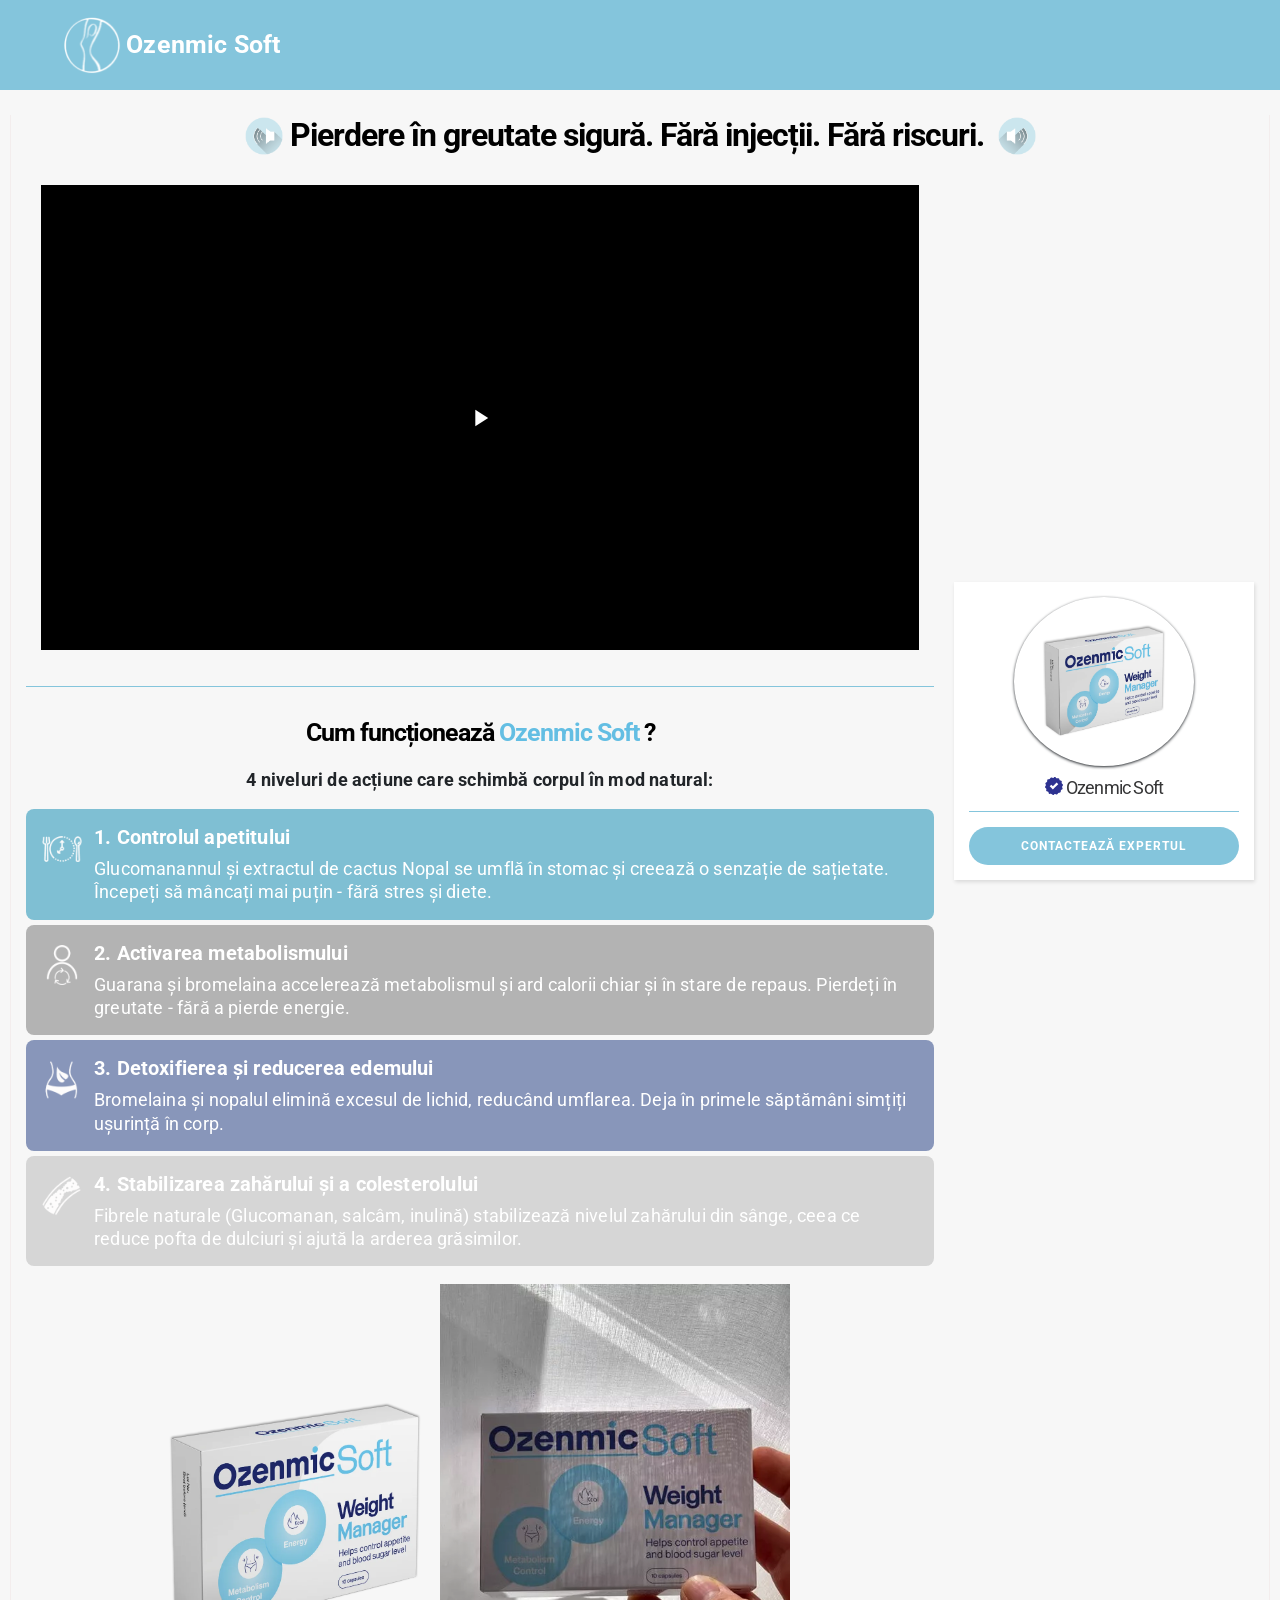
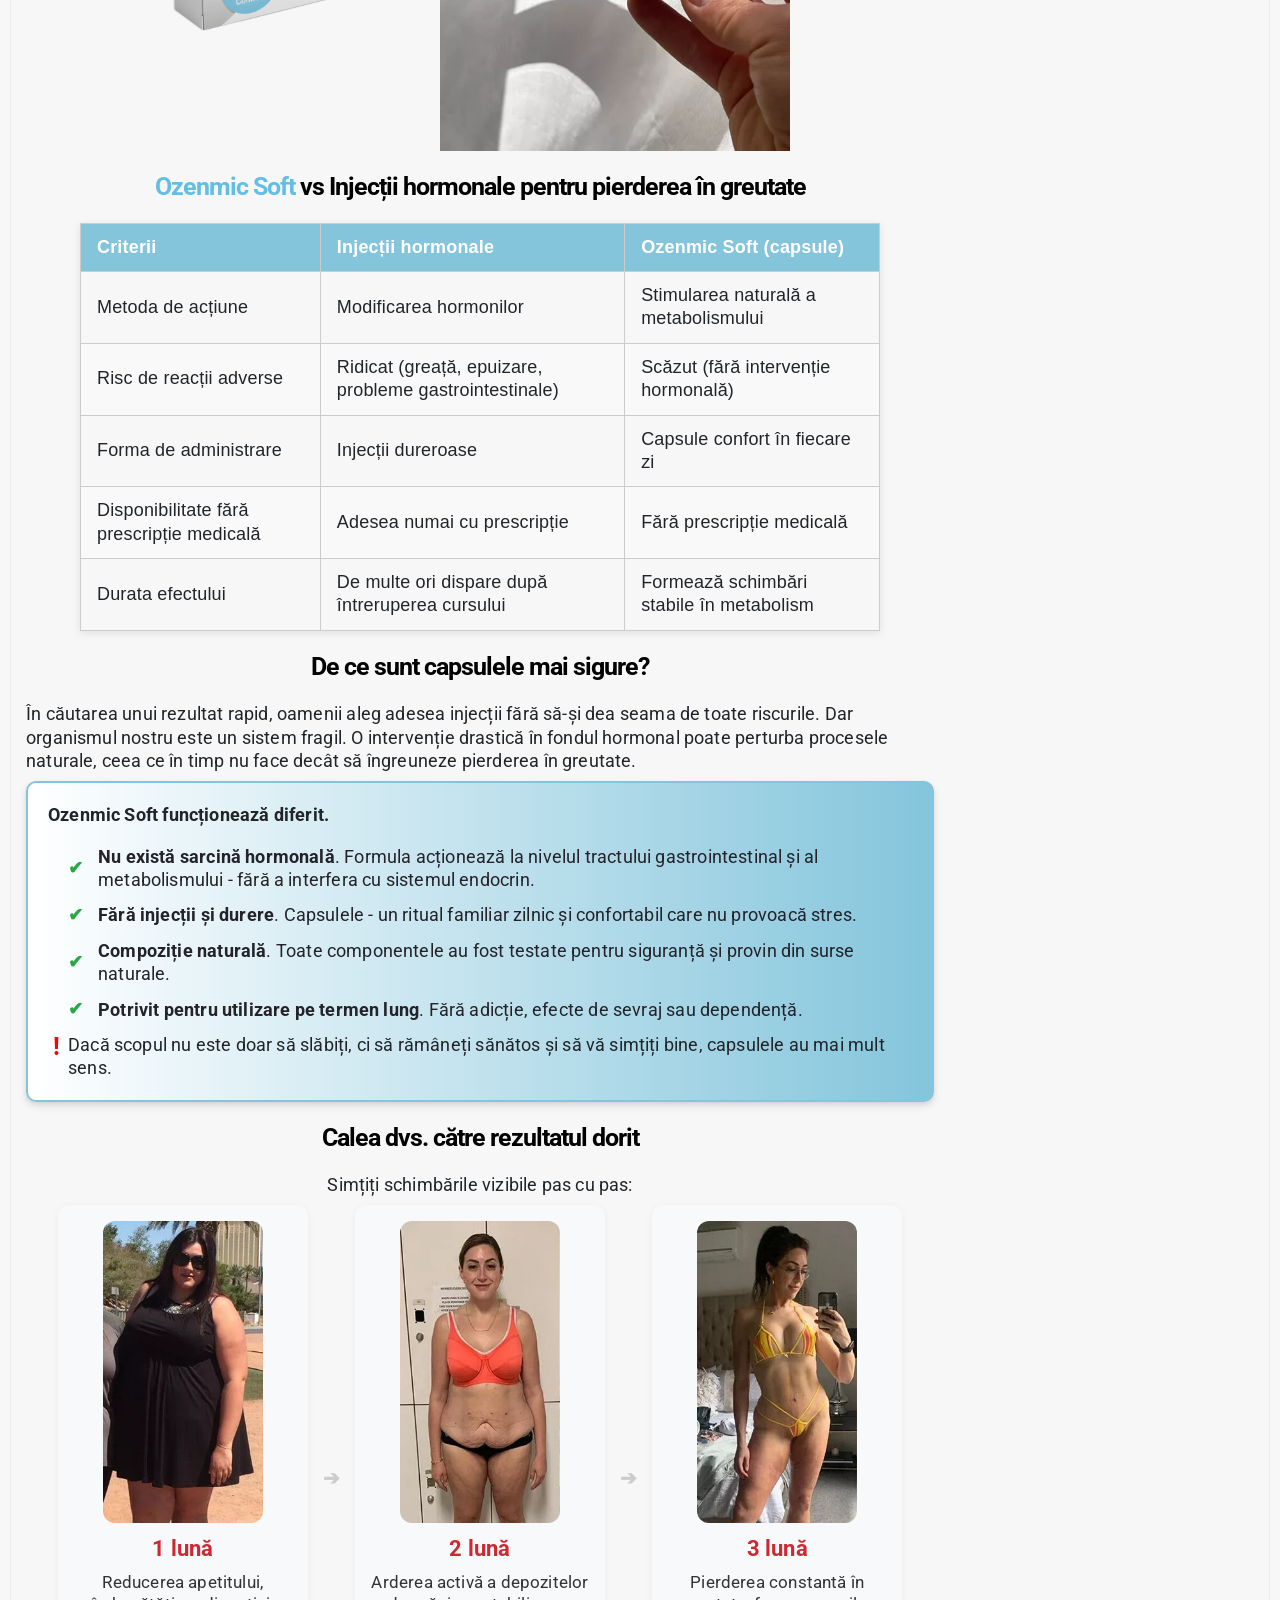
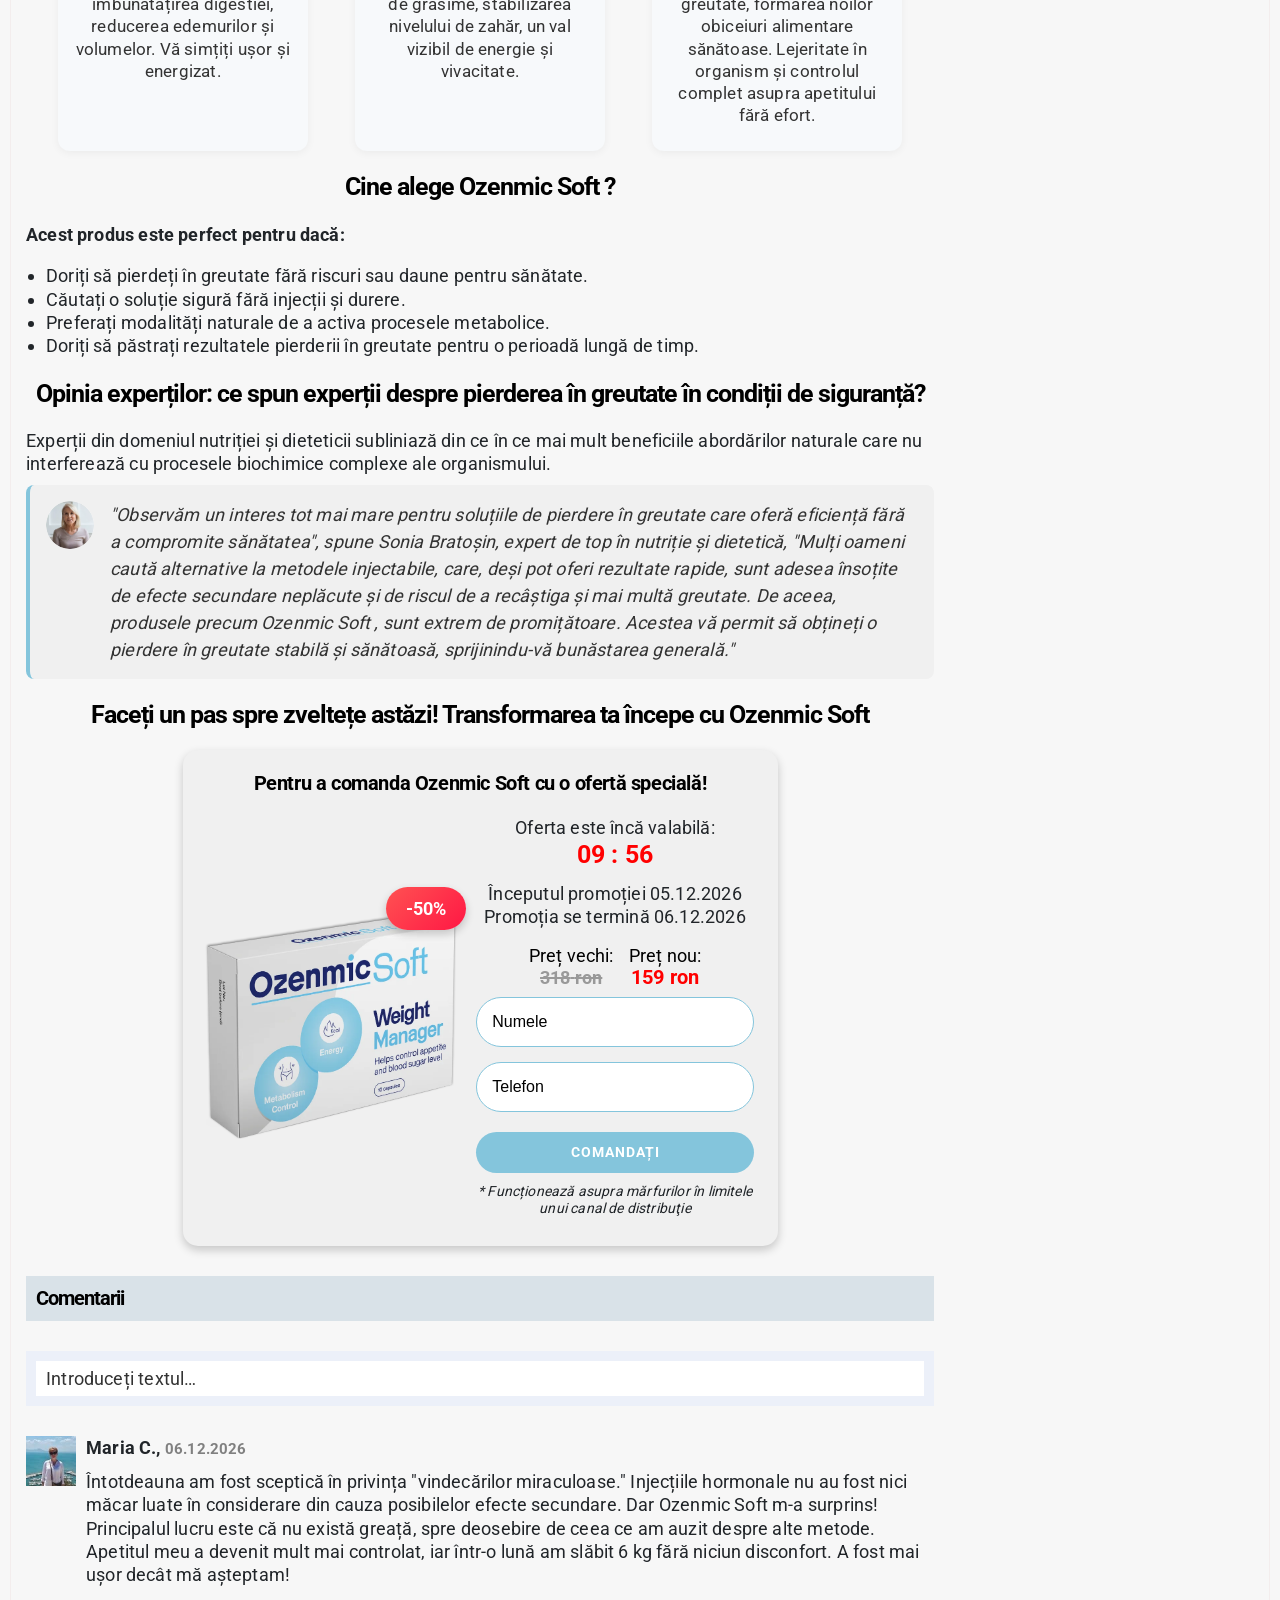
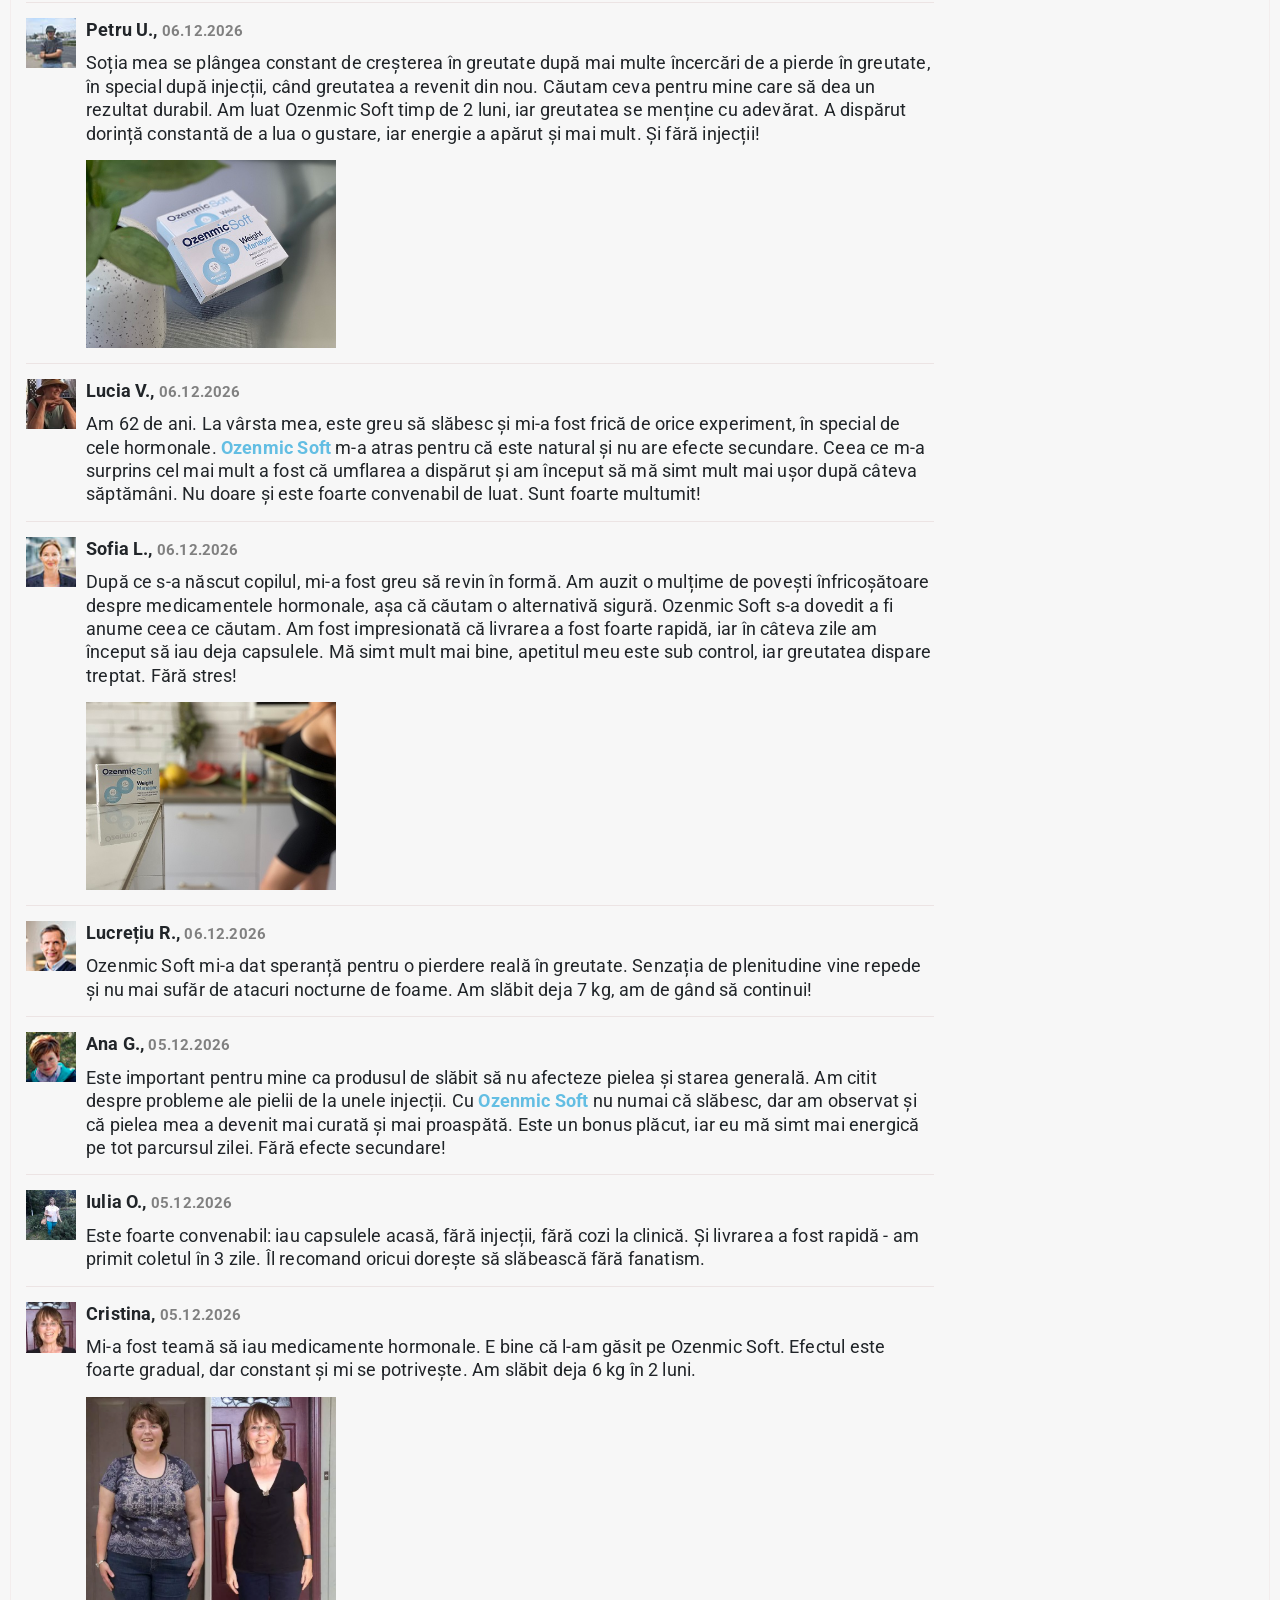
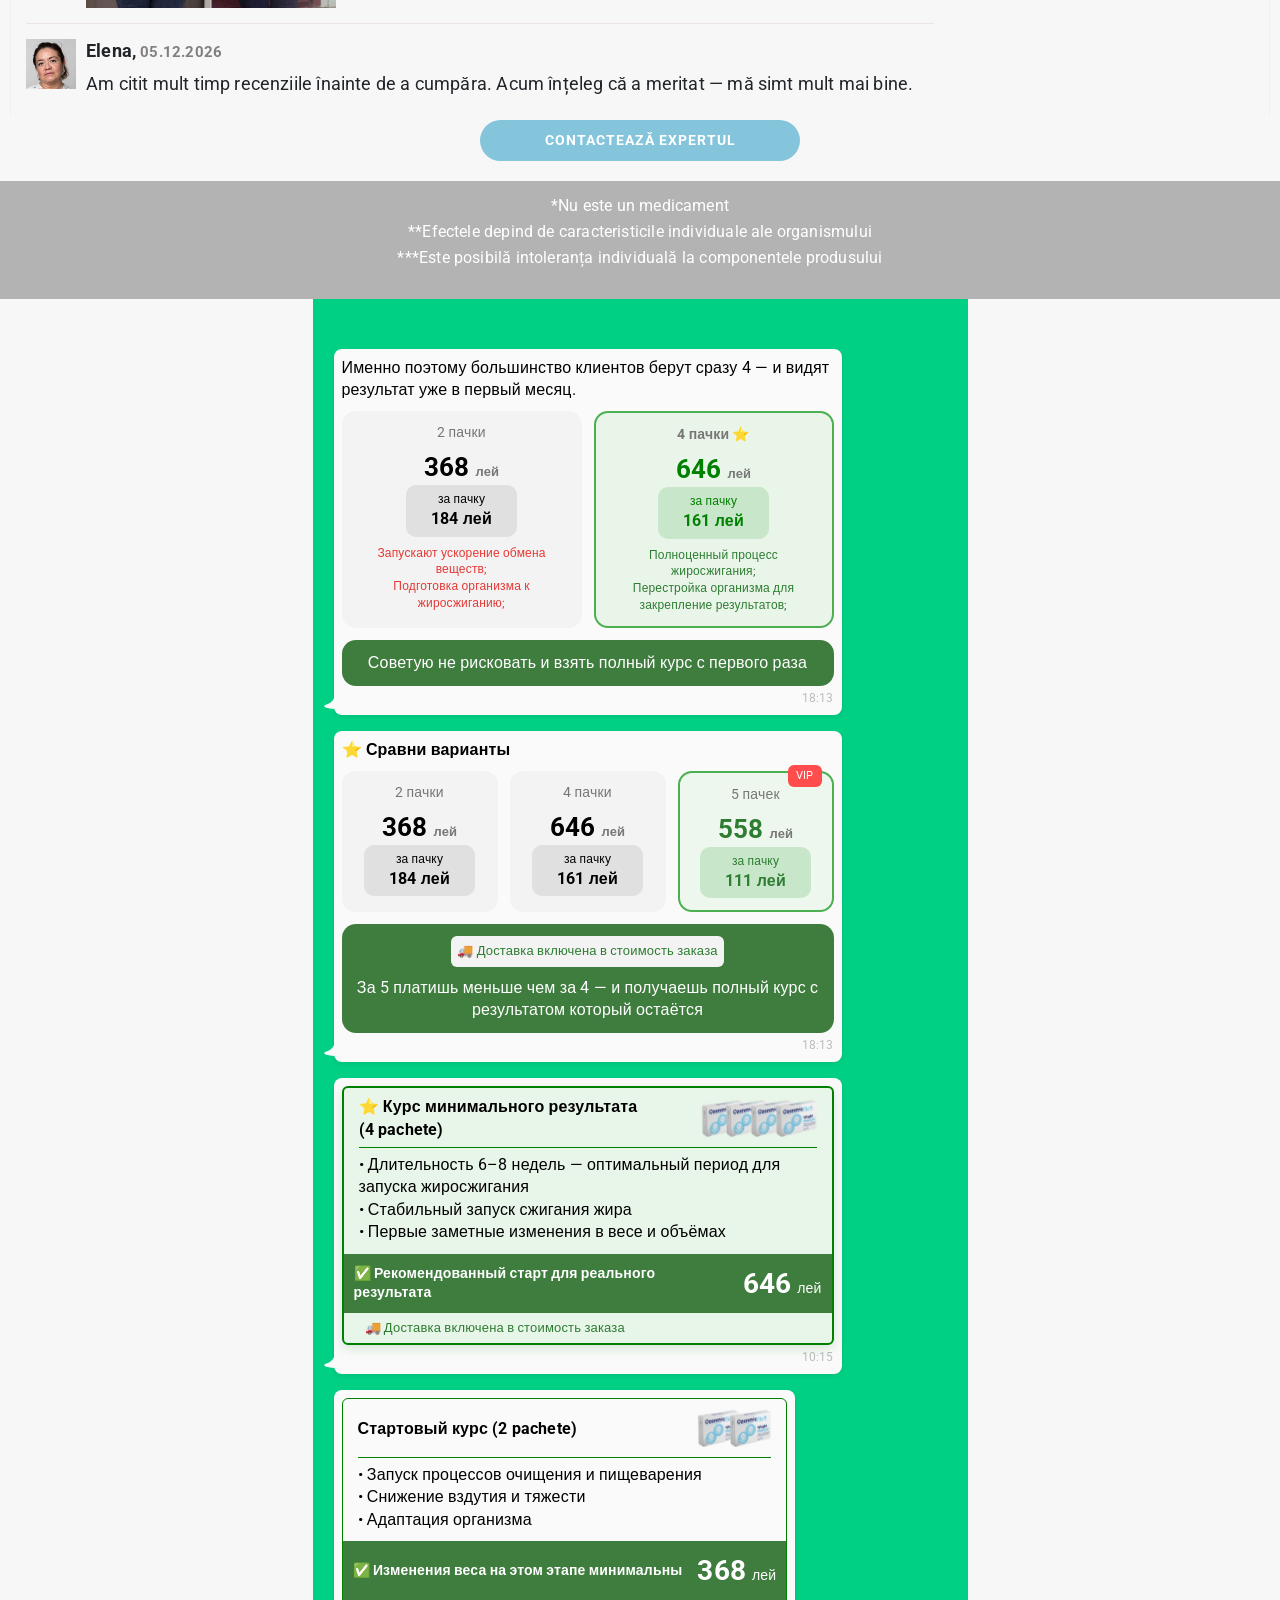
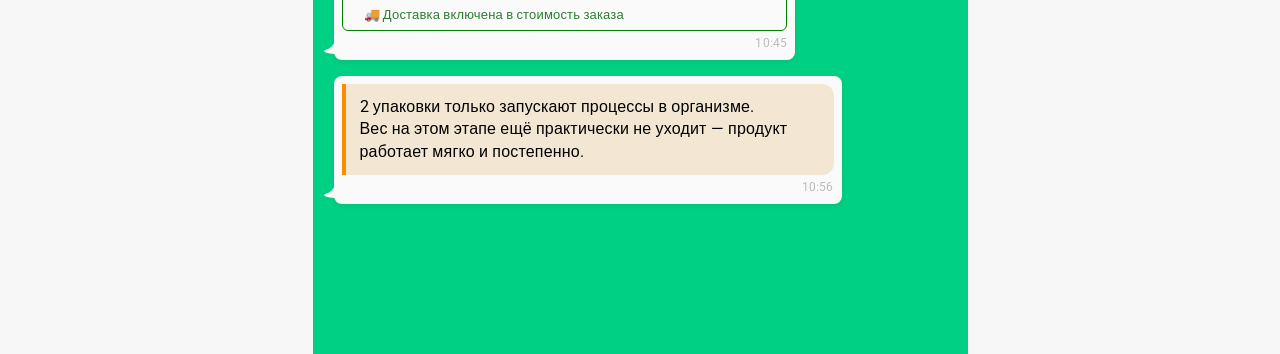
==== index.html @ ac931437 "refactor(chat): improve course display and add warning icon" ====
<!DOCTYPE html>
<html lang="ro" dir="ltr">

<head>
    <!-- Google tag (gtag.js) -->
    <script async src="https://www.googletagmanager.com/gtag/js?id=G-CJ1Z7FZLJM"></script>
    <script>
        window.dataLayer = window.dataLayer || [];

        function gtag() {
            dataLayer.push(arguments);
        }

        gtag('js', new Date());
        gtag('config', 'G-CJ1Z7FZLJM');
    </script>
    <!-- Google Tag Manager -->
    <script>(function (w, d, s, l, i) {
        w[l] = w[l] || [];
        w[l].push({
            'gtm.start':
                new Date().getTime(), event: 'gtm.js'
        });
        var f = d.getElementsByTagName(s)[0],
            j = d.createElement(s), dl = l != 'dataLayer' ? '&l=' + l : '';
        j.async = true;
        j.src =
            'https://www.googletagmanager.com/gtm.js?id=' + i + dl;
        f.parentNode.insertBefore(j, f);
    })(window, document, 'script', 'dataLayer', 'GTM-5NL3N72W');</script>
    <!-- End Google Tag Manager -->
    <!--    <script defer>-->
    <!--        (function () {-->
    <!--            var img = new Image();-->
    <!--            img.onload = function () {-->
    <!--                if (img.width > 0 && img.height > 0) {-->
    <!--                    document.documentElement.classList.add('webp');-->
    <!--                }-->
    <!--            };-->
    <!--            img.onerror = function () {-->
    <!--                document.documentElement.classList.add('no-webp');-->
    <!--            };-->
    <!--            img.src = '[data-uri]';-->
    <!--        })();-->
    <!--    </script>-->

    <meta charset="utf-8">
    <meta name="viewport" content="width=device-width, initial-scale=1, viewport-fit=cover">
    <title>Cumpărați ieftin Ozenmic Soft. Prețuri, opinii. Rezervați Ozenmic Soft acum!</title>
    <link rel="icon" href="images/favicon.ico" type="image/x-icon">

    <link rel="stylesheet" href="css/new_css.css">
    <link rel="stylesheet" href="css/chat-bot.css" media="print" onload="this.media='all'">
    <noscript>
        <link rel="stylesheet" href="css/chat-bot.css">
    </noscript>
    <link rel="stylesheet" href="css/chat-form.css" media="print" onload="this.media='all'">
    <noscript>
        <link rel="stylesheet" href="css/chat-form.css">
    </noscript>
    <link rel="stylesheet" href="css/order-form.css" media="print" onload="this.media='all'">
    <noscript>
        <link rel="stylesheet" href="css/order-form.css">
    </noscript>
</head>

<body class="liver-theme ev-date">
<!-- Google Tag Manager (noscript) -->
<noscript>
    <iframe src="https://www.googletagmanager.com/ns.html?id=GTM-5NL3N72W" height="0" width="0"
            style="display:none;visibility:hidden"></iframe>
</noscript>
<!-- End Google Tag Manager (noscript) -->
<div id="navbar" style="">
    <div class="container text-center" style="">
        <div class="col col-lg-3 d-block mx-auto logo-wrap" style=""><a href="#order_form" style="">
            <img class="logo" alt="img" src="images/logo.png" width="61" height="61">
            <span class="logo-text">Ozenmic Soft</span>

        </a></div>
    </div>
</div>
<main class="banner-area-vsl section-padding"
      style=" background: #f7f7f7; padding-top: 5px; padding-bottom: 20px; padding-right: 10px; padding-left: 10px; ">
    <div class="container m-container" style="">
        <h2 id="title-of-sound">
            <span class="sound-icon sound-icon--left"></span>
            <span id="promo__title-1">Pierdere în greutate sigură. Fără injecții. Fără riscuri.&nbsp;</span>
            <span class="sound-icon sound-icon--right"></span>
        </h2>
        <div class="wrapper">
            <div class="content">
                <div class="row m-row" style="">
                    <div class=" mx-auto t-mx" style="background: inherit; color: rgb(45, 50, 144);"></div>
                    <div class="col-xs-12 col-sm-12 col-md-12 yt-mob">
                        <div class="row" id="yt-container">
                            <div class="col-xs-12 col-sm-12 col-md-12 col-lg-12" id="hauto">
                                <div id="video-container">

                                    <!-- Facade: только превью и кнопка play -->
                                    <div id="yt-facade" data-video-id="xvVIqTIYMdw">

                                        <picture>
                                            <source media="(max-width: 479px)" srcset="images/maxresdefault-mob.webp"
                                                    type="image/webp">
                                            <source srcset="images/maxresdefault.webp" type="image/webp">
                                            <img id="yt-thumb"
                                                 src="images/maxresdefault.jpg"
                                                 width="660"
                                                 height="371"
                                                 decoding="async"
                                                 fetchpriority="high"
                                                 alt="Ozenmic Soft română"
                                                 style="width:100%; height:100%; object-fit:cover; display:block;">
                                        </picture>


                                        <!-- Кнопка Play (inline SVG, никаких шрифтов/иконок) -->
                                        <button id="yt-play-btn"
                                                type="button"
                                                aria-label="Play video"
                                                style="position:absolute; top:50%; left:50%; transform:translate(-50%,-50%);
                                                 background:rgba(0,0,0,0.7); border:none; border-radius:50%;
                                                 width:68px; height:68px; cursor:pointer; padding:0; display:flex;
                                                 align-items:center; justify-content:center;">
                                            <svg width="28" height="28" viewBox="0 0 24 24" fill="white">
                                                <path d="M8 5v14l11-7z"/>
                                            </svg>
                                        </button>

                                        <!-- Оверлей тени (box-shadow без JS) -->
                                        <div style="position:absolute; inset:0; pointer-events:none;
                      box-shadow:inset 0 0 80px 20px rgba(0,0,0,0.5);"></div>
                                    </div>

                                    <!-- Кнопка паузы (скрыта до запуска) -->
                                    <!-- Кастомная кнопка паузы/плея — поверх видео -->
                                    <button class="pause-video"
                                            type="button"
                                            aria-label="Play video"
                                            style="display:none;">
                                        <!-- твой кастомный контент кнопки -->
                                    </button>
                                    <!-- Кастомные контролы (скрыты по умолчанию) -->
                                    <div id="controls" class="d-none">
                                        <button class="on controls-btt" id="volume" type="button"></button>
                                        <button class="controls-btt" id="backward" type="button"></button>
                                        <button class="controls-btt" id="forward" type="button"></button>
                                    </div>

                                </div>
                            </div>
                        </div>
                    </div>
                </div>
                <hr>
                <h2 class="main__title form__main-title" id="promo__title-2">Cum funcționează
                    <a href="#order_form">
                        <span class="nowrap">Ozenmic Soft</span>
                    </a>
                    ?
                </h2>
                <p class="main__text text-center" style=""><strong> 4 niveluri de acțiune care schimbă corpul în mod
                    natural:</strong></p>
                <ol class="colored-list">
                    <li>
                        <div class="icon"></div>
                        <div class="content"><strong>1. Controlul apetitului</strong>
                            <p>Glucomanannul și extractul de cactus Nopal se umflă în stomac și creează o senzație de
                                sațietate.
                                Începeți să mâncați mai puțin - fără stres și diete.</p></div>
                    </li>
                    <li>
                        <div class="icon"></div>
                        <div class="content"><strong>2. Activarea metabolismului</strong>
                            <p>Guarana și bromelaina accelerează metabolismul și ard calorii chiar și în stare de
                                repaus.
                                Pierdeți în greutate - fără a pierde energie.</p></div>
                    </li>
                    <li>
                        <div class="icon"></div>
                        <div class="content"><strong>3. Detoxifierea și reducerea edemului</strong>
                            <p>Bromelaina și nopalul elimină excesul de lichid, reducând umflarea. Deja în primele
                                săptămâni
                                simțiți ușurință în corp.</p></div>
                    </li>
                    <li>
                        <div class="icon"></div>
                        <div class="content"><strong>4. Stabilizarea zahărului și a colesterolului</strong>
                            <p>Fibrele naturale (Glucomanan, salcâm, inulină) stabilizează nivelul zahărului din sânge,
                                ceea
                                ce
                                reduce pofta de dulciuri și ajută la arderea grăsimilor.</p></div>
                    </li>
                </ol>
                <div class="result-image-wrapper">
                    <picture class="product-wrapper">
                        <source srcset="images/prod.webp" type="image/webp">
                        <img class="product" src="images/prod.png" alt="product" width="250" height="229"
                             loading="lazy">
                    </picture>

                    <picture>
                        <source srcset="images/result.webp" type="image/webp">
                        <img class="product-live" src="images/result.jpg" alt="result" width="350" height="467"
                             loading="lazy">
                    </picture>
                </div>
                <h2 class="main__title text-center" id="promo__title-3">
                    <a href="#order_form">
                        <span class="nowrap">Ozenmic Soft</span>
                    </a>
                    vs Injecții hormonale pentru pierderea în greutate
                </h2>
                <div class="table-wrapper">
                    <table class="compare-table">
                        <thead>
                        <tr>
                            <th>Criterii</th>
                            <th>Injecții hormonale</th>
                            <th>
                                <span class="nowrap">Ozenmic Soft</span>
                                (capsule)
                            </th>
                        </tr>
                        </thead>
                        <tbody>
                        <tr>
                            <td data-label="Критерій">Metoda de acțiune</td>
                            <td data-label="Гормональні ін’єкції">Modificarea hormonilor</td>
                            <td data-label="Ozenmic Soft (капсули)">Stimularea naturală a metabolismului</td>
                        </tr>
                        <tr>
                            <td data-label="Критерій">Risc de reacții adverse</td>
                            <td data-label="Гормональні ін’єкції">Ridicat (greață, epuizare, probleme gastrointestinale)
                            </td>
                            <td data-label="Ozenmic Soft (капсули)">Scăzut (fără intervenție hormonală)</td>
                        </tr>
                        <tr>
                            <td data-label="Критерій">Forma de administrare</td>
                            <td data-label="Гормональні ін’єкції">Injecții dureroase</td>
                            <td data-label="Ozenmic Soft (капсули)">Capsule confort în fiecare zi</td>
                        </tr>
                        <tr>
                            <td data-label="Критерій">Disponibilitate fără prescripție medicală</td>
                            <td data-label="Гормональні ін’єкції">Adesea numai cu prescripție</td>
                            <td data-label="Ozenmic Soft (капсули)">Fără prescripție medicală</td>
                        </tr>
                        <tr>
                            <td data-label="Критерій">Durata efectului</td>
                            <td data-label="Гормональні ін’єкції">De multe ori dispare după întreruperea cursului</td>
                            <td data-label="Ozenmic Soft (капсули)">Formează schimbări stabile în metabolism</td>
                        </tr>
                        </tbody>
                    </table>
                </div>
                <h2 class="main__title form__main-title" id="promo__title-4">De ce sunt capsulele mai sigure?</h2>
                <p class="main__text" style=""> În căutarea unui rezultat rapid, oamenii aleg adesea injecții fără să-și
                    dea
                    seama de toate riscurile. Dar organismul nostru este un sistem fragil. O intervenție drastică în
                    fondul
                    hormonal poate perturba procesele naturale, ceea ce în timp nu face decât să îngreuneze pierderea în
                    greutate. </p>
                <div class="main__text frame"><b>
                    <span class="nowrap">Ozenmic Soft</span>
                    funcționează diferit.</b>
                    <ul class="list-danger">
                        <li><b>Nu există sarcină hormonală</b>. Formula acționează la nivelul tractului gastrointestinal
                            și
                            al
                            metabolismului - fără a interfera cu sistemul endocrin.
                        </li>
                        <li><b>Fără injecții și durere</b>. Capsulele - un ritual familiar zilnic și confortabil care nu
                            provoacă stres.
                        </li>
                        <li><b>Compoziție naturală</b>. Toate componentele au fost testate pentru siguranță și provin
                            din
                            surse
                            naturale.
                        </li>
                        <li><b>Potrivit pentru utilizare pe termen lung</b>. Fără adicție, efecte de sevraj sau
                            dependență.
                        </li>
                        <li>Dacă scopul nu este doar să slăbiți, ci să rămâneți sănătos și să vă simțiți bine, capsulele
                            au
                            mai
                            mult sens.
                        </li>
                    </ul>
                </div>
                <div class="adaptation">
                    <h2 class="main__title form__main-title" id="promo__title-5">Calea dvs. către rezultatul dorit</h2>
                    <p class="main__text text-center">Simțiți schimbările vizibile pas cu pas:</p>
                    <div class="adaptation-timeline">
                        <div class="timeline-step">

                            <picture>
                                <source srcset="images/before-1.webp" type="image/webp">
                                <img src="images/before-1.jpg" alt="Înainte de a începe" width="250" height="471"
                                     loading="lazy">
                            </picture>

                            <b>1 lună</b>
                            <p>Reducerea apetitului, îmbunătățirea digestiei, reducerea edemurilor și volumelor. Vă
                                simțiți
                                ușor
                                și energizat.</p></div>
                        <div class="arrow">➔</div>
                        <div class="timeline-step">
                            <picture>
                                <source srcset="images/before-2.webp" type="image/webp">
                                <img src="images/before-2.jpg" alt="În proces" width="250" height="471" loading="lazy">
                            </picture>
                            <b>2 lună</b>
                            <p>Arderea activă a depozitelor de grăsime, stabilizarea nivelului de zahăr, un val vizibil
                                de
                                energie și vivacitate.</p></div>
                        <div class="arrow arrow--second">➔</div>
                        <div class="timeline-step">
                            <picture>
                                <source srcset="images/before-3.webp" type="image/webp">
                                <img src="images/before-3.jpg" alt="După" width="250" height="471" loading="lazy">
                            </picture>
                            <b>3 lună</b>
                            <p>Pierderea constantă în greutate, formarea noilor obiceiuri alimentare sănătoase.
                                Lejeritate
                                în
                                organism și controlul complet asupra apetitului fără efort.</p></div>
                    </div>
                </div>
                <h2 class="main__title form__main-title" id="promo__title-6">Cine alege
                    <span class="nowrap">Ozenmic Soft</span>
                    ?
                </h2>
                <div class="main__text" style=""><b>Acest produs este perfect pentru dacă: </b>
                    <ul>
                        <li>Doriți să pierdeți în greutate fără riscuri sau daune pentru sănătate.</li>
                        <li>Căutați o soluție sigură fără injecții și durere.</li>
                        <li>Preferați modalități naturale de a activa procesele metabolice.</li>
                        <li>Doriți să păstrați rezultatele pierderii în greutate pentru o perioadă lungă de timp.</li>
                    </ul>
                </div>
                <h2 class="main__title form__main-title" id="promo__title-7">Opinia experților: ce spun experții despre
                    pierderea în
                    greutate în
                    condiții de siguranță?</h2>
                <p class="main__text" style=""> Experții din domeniul nutriției și dieteticii subliniază din ce în ce
                    mai
                    mult
                    beneficiile abordărilor naturale care nu interferează cu procesele biochimice complexe ale
                    organismului. </p>
                <div class="quote-block">
                    <div class="avatar"></div>
                    <em> "Observăm un interes tot mai mare pentru soluțiile de pierdere în greutate care oferă eficiență
                        fără a
                        compromite sănătatea", spune Sonia Bratoșin, expert de top în nutriție și dietetică, "Mulți
                        oameni
                        caută
                        alternative la metodele injectabile, care, deși pot oferi rezultate rapide, sunt adesea însoțite
                        de
                        efecte secundare neplăcute și de riscul de a recâștiga și mai multă greutate. De aceea,
                        produsele
                        precum
                        <span class="nowrap">Ozenmic Soft</span>
                        ,
                        sunt extrem de promițătoare. Acestea vă permit să obțineți o pierdere în greutate stabilă și
                        sănătoasă, sprijinindu-vă bunăstarea generală." </em></div>
                <h2 class="main__title form__main-title" id="promo__title-8"> Faceți un pas spre zveltețe astăzi!
                    Transformarea ta
                    începe
                    cu
                    <span class="nowrap">Ozenmic Soft</span>
                </h2>
                <div class="stop-side"></div>

                <div class="order-wrapper">
                    <div class="order" id="order_form">
                        <div class="form-top">
                            <p class="form-descr">Pentru a comanda
                                <span class="nowrap">Ozenmic Soft</span>
                                cu o ofertă specială!
                            </p>
                        </div>
                        <div class="form-product-wrapper">
                            <div class="img-wrap form-pack">
                                <picture>
                                    <source srcset="images/prod.webp" type="image/webp">
                                    <img class="product" src="images/prod.png" alt="product" width="250" height="229"
                                         loading="lazy">
                                </picture>
                            </div>
                            <div class="discount-banner">-50%</div>
                        </div>
                        <div class="order-info"><p class="form-descr__subtitle">Oferta este încă valabilă:</p>
                            <div class="timer">
                                <span id="min">09</span>
                                :
                                <span id="sec">50</span>
                            </div>

                            <p class="tcenter"> Începutul promoției
                                <span class="date-1">21.06.2025</span>
                                <br> Promoția se termină
                                <span class="date-0">26.06.2025</span>
                            </p>

                            <div class="prices">
                                <div class="old-price-wrap">
                                    <div class="old-price-text">Preț vechi:</div>
                                    <div class="old-price">
                                <span><span class="x_price_previous">318</span> <span
                                        class="x_currency">ron</span></span>
                                    </div>
                                </div>


                                <div class="new-price-wrap">
                                    <div class="new-price-text">Preț nou:</div>
                                    <div class="new-price">
                                        <span class="x_price_current">159</span>
                                        <span class="x_currency">ron</span>
                                    </div>
                                </div>
                            </div>
                            <!-- <span class="time_remains"><span id="min">10</span> : <span id="sec">00</span></span> -->
                            <form class="form x_order_form main__form" method="post" action="/submit">
                                <input class="form-input ym-record-keys" type="text" name="name" required=""
                                       placeholder="Numele">
                                <input class="form-input ym-record-keys" type="tel" name="phone" required=""
                                       placeholder="Telefon">
                                <button id="order-form-submit" type="submit" class="submit-roulette">Comandați</button>
                                <div class="footnote"> * Funcționează asupra mărfurilor în limitele unui canal
                                    de distribuţie
                                </div>
                            </form>
                        </div>
                    </div>

                    <div class="popup-overlay" id="expertOverlay">
                        <div class="order-expert">
                            <span class="order-expert__close">&times;</span>
                            <h2 class="form-descr">
                                Scrie expertului nostru și plasează comanda chiar acum!
                            </h2>

                            <picture>
                                <source srcset="images/order-doc.webp" type="image/webp">
                                <img class="order-doc" src="images/order-doc.jpg" alt="expert">
                            </picture>

                            <button type="button" class="chat-btn submit-roulette" id="expert-overlay-btn">
                                Contactează expertul
                            </button>
                        </div>
                    </div>
                </div>


                <!-- comments --> <h2 class="comments__title" style="">Comentarii</h2> <a href="#order_form"
                                                                                          class="f__link"
                                                                                          style="">
                <div class="comment-form" style="">
                    <div class="comment-form__input" style="">Introduceți textul…</div>
                </div>
            </a>
                <div class="comments" style="">
                    <div class="comments-item" style="">
                        <div class="comment-ava" style="">
                            <img src="images/comm-ava-1.jpg" alt="img" width="100" height="100" loading="lazy">
                        </div>
                        <div class="comment-content" style="">
                            <div class="comment__name" style="">Maria C.,
                                <span class="date-0 date" style="">20.06.2025</span>
                            </div>
                            <div class="comment__text" style=""> Întotdeauna am fost sceptică în privința "vindecărilor
                                miraculoase." Injecțiile hormonale nu au fost nici măcar luate în considerare din cauza
                                posibilelor efecte secundare. Dar
                                <span class="nowrap">Ozenmic Soft</span>
                                m-a surprins! Principalul lucru este că nu există greață, spre deosebire de ceea ce am
                                auzit
                                despre alte metode. Apetitul meu a devenit mult mai controlat, iar într-o lună am slăbit
                                6
                                kg
                                fără niciun disconfort. A fost mai ușor decât mă așteptam!
                            </div>
                        </div>
                    </div>
                    <div class="comments-item" style="">
                        <div class="comment-ava" style="">
                            <img src="images/comm-ava-2.jpg" alt="img" width="55" height="55" loading="lazy">
                        </div>
                        <div class="comment-content" style="">
                            <div class="comment__name" style="">Petru U.,
                                <span class="date-0 date" style="">20.06.2025</span>
                            </div>
                            <div class="comment__text" style=""> Soția mea se plângea constant de creșterea în greutate
                                după
                                mai
                                multe încercări de a pierde în greutate, în special după injecții, când greutatea a
                                revenit
                                din
                                nou. Căutam ceva pentru mine care să dea un rezultat durabil. Am luat
                                <span class="nowrap">Ozenmic Soft</span>
                                timp de 2 luni, iar greutatea se menține cu adevărat. A dispărut dorință constantă de a
                                lua
                                o
                                gustare, iar energie a apărut și mai mult. Și fără injecții!
                            </div>

                            <img class="live__photo" src="images/live1.jpg" alt="product" width="454" height="341"
                                 loading="lazy">
                        </div>
                    </div>
                    <div class="comments-item" style="">
                        <div class="comment-ava" style="">
                            <img src="images/comm-ava-3.jpg" alt="img" width="100" height="100" loading="lazy">
                        </div>
                        <div class="comment-content" style="">
                            <div class="comment__name" style="">Lucia V.,
                                <span class="date-0 date" style="">20.06.2025</span>
                            </div>
                            <div class="comment__text" style=""> Am 62 de ani. La vârsta mea, este greu să slăbesc și
                                mi-a
                                fost
                                frică de orice experiment, în special de cele hormonale. <a href="#order_form"
                                                                                            class="link"
                                                                                            style=""><b>
                                    <span class="nowrap">Ozenmic Soft</span>
                                </b></a> m-a atras pentru că este natural și nu are efecte secundare. Ceea ce m-a
                                surprins
                                cel
                                mai mult a fost că umflarea a dispărut și am început să mă simt mult mai ușor după
                                câteva
                                săptămâni. Nu doare și este foarte convenabil de luat. Sunt foarte multumit!
                            </div>
                        </div>
                    </div>
                    <div class="comments-item" style="">
                        <div class="comment-ava" style="">
                            <img src="images/comm-ava-4.jpg" alt="img" width="55" height="55" loading="lazy">
                        </div>
                        <div class="comment-content" style="">
                            <div class="comment__name" style="">Sofia L.,
                                <span class="date-0 date" style="">20.06.2025</span>
                            </div>
                            <div class="comment__text" style=""> După ce s-a născut copilul, mi-a fost greu să revin în
                                formă.
                                Am auzit o mulțime de povești înfricoșătoare despre medicamentele hormonale, așa că
                                căutam o
                                alternativă sigură.
                                <span class="nowrap">Ozenmic Soft</span>
                                s-a dovedit a fi anume ceea ce căutam. Am fost impresionată că livrarea a fost foarte
                                rapidă,
                                iar în câteva zile am început să iau deja capsulele. Mă simt mult mai bine, apetitul meu
                                este
                                sub control, iar greutatea dispare treptat. Fără stres!
                            </div>
                            <img class="live__photo" src="images/live2.jpg" alt="product" width="454" height="341"
                                 loading="lazy">

                        </div>
                    </div> <!-- 1 -->
                    <div class="comments-item" style="">
                        <div class="comment-ava" style="">
                            <img src="images/comm-ava-5.jpg" alt="img" width="55" height="55" loading="lazy">
                        </div>
                        <div class="comment-content" style="">
                            <div class="comment__name" style="">Lucrețiu R.,
                                <span class="date-0 date" style="">20.06.2025</span>
                            </div>
                            <div class="comment__text" style="">
                                <span class="nowrap">Ozenmic Soft</span>
                                mi-a dat speranță pentru o pierdere reală în greutate. Senzația de plenitudine vine
                                repede
                                și nu
                                mai sufăr de atacuri nocturne de foame. Am slăbit deja 7 kg, am de gând să continui!
                            </div>
                        </div>
                    </div> <!-- 2 -->
                    <div class="comments-item" style="">
                        <div class="comment-ava" style="">
                            <img src="images/comm-ava-6.jpg" alt="img" width="55" height="55" loading="lazy">
                        </div>
                        <div class="comment-content" style="">
                            <div class="comment__name" style="">Ana G.,
                                <span class="date-1 date" style="">19.06.2025</span>
                            </div>
                            <div class="comment__text" style=""> Este important pentru mine ca produsul de slăbit să nu
                                afecteze
                                pielea și starea generală. Am citit despre probleme ale pielii de la unele injecții. Cu
                                <a href="#order_form"><b class="nowrap">Ozenmic Soft</b></a>
                                nu numai că slăbesc, dar am observat și că pielea mea a devenit mai curată și mai
                                proaspătă.
                                Este un bonus plăcut, iar eu mă simt mai energică pe tot parcursul zilei. Fără efecte
                                secundare!
                            </div>
                        </div>
                    </div> <!-- 3 -->
                    <div class="comments-item" style="">
                        <div class="comment-ava" style="">
                            <img src="images/comm-ava-7.jpg" alt="img" width="185" height="185" loading="lazy">
                        </div>
                        <div class="comment-content" style="">
                            <div class="comment__name" style="">Iulia O.,
                                <span class="date-1 date" style="">19.06.2025</span>
                            </div>
                            <div class="comment__text" style=""> Este foarte convenabil: iau capsulele acasă, fără
                                injecții,
                                fără cozi la clinică. Și livrarea a fost rapidă - am primit coletul în 3 zile. Îl
                                recomand
                                oricui dorește să slăbească fără fanatism.
                            </div>
                        </div>
                    </div> <!-- 4 -->
                    <div class="comments-item" style="">
                        <div class="comment-ava" style="">
                            <img src="images/comm-ava-8.jpg" alt="img" width="111" height="114" loading="lazy">
                        </div>
                        <div class="comment-content" style="">
                            <div class="comment__name" style="">Cristina,
                                <span class="date-1 date" style="">19.06.2025</span>
                            </div>
                            <div class="comment__text" style=""> Mi-a fost teamă să iau medicamente hormonale. E bine că
                                l-am
                                găsit pe Ozenmic Soft. Efectul este foarte gradual, dar constant și mi se potrivește. Am
                                slăbit
                                deja
                                6 kg în 2 luni.
                            </div>
                            <picture>
                                <source srcset="images/Eliana.webp" type="image/webp">
                                <img class="live__photo" src="images/Eliana.jpg" alt="" width="800" height="674"
                                     loading="lazy">
                            </picture>
                        </div>
                    </div>
                    <!-- 5 -->

                    <div class="comments-item" style="">
                        <div class="comment-ava" style="">
                            <img src="images/comm-ava-9.jpg" alt="img" width="100" height="100" loading="lazy">
                        </div>
                        <div class="comment-content" style="">
                            <div class="comment__name" style="">Elena,
                                <span class="date-1 date" style="">19.06.2025</span>
                            </div>
                            <div class="comment__text" style="">
                                Am citit mult timp recenziile înainte de a cumpăra. Acum înțeleg că a meritat — mă simt
                                mult mai bine.
                            </div>
                        </div>
                    </div>
                </div>
            </div>
            <aside class="aside">
                <div class="doc-b" id="quizbox-container">
                    <div class="d-lg-none mt-5" id="butcont" style="height: 70px;"></div>
                    <div class="row" id="right-container" style="background: inherit;">
                        <div style="text-align: center;">
                            <div class="rounded-circle mt-4 mb-2 img-mob">
                                <picture>
                                    <source srcset="images/prod.webp" type="image/webp">
                                    <img src="images/prod.png" alt="product" width="250" height="229" loading="lazy">
                                </picture>
                            </div>
                            <h4 style="margin-bottom: 0px; text-align: center; font-size: 18px; margin-top: 10px">
                                <img src="fonts/verified.svg"
                                     style="height: 18px; width: 18px;vertical-align: text-top;" title="Verified"
                                     alt="img" width="68" height="68" loading="lazy">
                                Ozenmic Soft
                            </h4>
                            <hr class="doc__hr">

                            <button id="sidebar-to-chat-btn" type="button" class="chat-btn submit-roulette">Contactează
                                expertul
                            </button>
                        </div>
                    </div>
                </div>
            </aside>
        </div>
    </div>
    <div class="container-btn" style="">
        <button id="footer-to-chat-btn" type="button" class="chat-btn submit-roulette">Contactează expertul</button>
    </div>
</main>
<footer class="footer-area bg-dark">
    <div class="footer-bottom text-center">
        <div class="container">
            <div class="row">
                <div class="col">
                    <div class="ro-fn"><p class="ro-fn__text">*Nu este un medicament</p>
                        <p class="ro-fn__text">**Efectele depind de caracteristicile individuale ale organismului</p>
                        <p class="ro-fn__text">***Este posibilă intoleranța individuală la componentele produsului</p>
                    </div>
                    <div class="create_rom_footer" data-color_text="#fff" data-color_link="#fff"
                         data-color_logo="#fff"></div>
                </div>

            </div>
        </div>
    </div>
</footer>


<div class="expert-widget">
    <button class="whatsapp-float chat-btn events-none" id="expert-widget-btn">
        <picture>
            <source srcset="images/chat/cb-ava.webp" type="image/webp">
            <img src="images/chat/cb-ava.png" alt="Doctor name" width="80" height="80" loading="lazy">
        </picture>
    </button>

    <div class="expert-bubble chat-btn" id="expertBubble">
        <!--        Salut 👋 Scrieți-mi, vă ajut să alegeți-->
        Напиши нашему эксперту и оформи заказ прямо сейчас
    </div>
</div>

<!--<button class="whatsapp-float chat-btn">-->
<!--    <svg xmlns="http://www.w3.org/2000/svg" viewBox="0 0 175.216 175.552"><defs><linearGradient id="b" x1="85.915" x2="86.535" y1="32.567" y2="137.092" gradientUnits="userSpaceOnUse"><stop offset="0" stop-color="#57d163"/><stop offset="1" stop-color="#23b33a"/></linearGradient><filter id="a" width="1.115" height="1.114" x="-.057" y="-.057" color-interpolation-filters="sRGB"><feGaussianBlur stdDeviation="3.531"/></filter></defs><path fill="#b3b3b3" d="m54.532 138.45 2.235 1.324c9.387 5.571 20.15 8.518 31.126 8.523h.023c33.707 0 61.139-27.426 61.153-61.135.006-16.335-6.349-31.696-17.895-43.251A60.75 60.75 0 0 0 87.94 25.983c-33.733 0-61.166 27.423-61.178 61.13a61 61 0 0 0 9.349 32.535l1.455 2.312-6.179 22.558zm-40.811 23.544L24.16 123.88c-6.438-11.154-9.825-23.808-9.821-36.772.017-40.556 33.021-73.55 73.578-73.55 19.681.01 38.154 7.669 52.047 21.572s21.537 32.383 21.53 52.037c-.018 40.553-33.027 73.553-73.578 73.553h-.032a73.54 73.54 0 0 1-35.159-8.954zm0 0" filter="url(#a)"/><path fill="#fff" d="m12.966 161.238 10.439-38.114a73.4 73.4 0 0 1-9.821-36.772c.017-40.556 33.021-73.55 73.578-73.55 19.681.01 38.154 7.669 52.047 21.572s21.537 32.383 21.53 52.037c-.018 40.553-33.027 73.553-73.578 73.553h-.032a73.54 73.54 0 0 1-35.159-8.954z"/><path fill="url(#linearGradient1780)" d="M87.184 25.227c-33.733 0-61.166 27.423-61.178 61.13a61 61 0 0 0 9.349 32.535l1.455 2.312-6.179 22.559 23.146-6.069 2.235 1.324c9.387 5.571 20.15 8.518 31.126 8.524h.023c33.707 0 61.14-27.426 61.153-61.135a60.75 60.75 0 0 0-17.895-43.251 60.75 60.75 0 0 0-43.235-17.929"/><path fill="url(#b)" d="M87.184 25.227c-33.733 0-61.166 27.423-61.178 61.13a61 61 0 0 0 9.349 32.535l1.455 2.313-6.179 22.558 23.146-6.069 2.235 1.324c9.387 5.571 20.15 8.517 31.126 8.523h.023c33.707 0 61.14-27.426 61.153-61.135a60.75 60.75 0 0 0-17.895-43.251 60.75 60.75 0 0 0-43.235-17.928"/><path fill="#fff" fill-rule="evenodd" d="M68.772 55.603c-1.378-3.061-2.828-3.123-4.137-3.176l-3.524-.043c-1.226 0-3.218.46-4.902 2.3s-6.435 6.287-6.435 15.332 6.588 17.785 7.506 19.013 12.718 20.381 31.405 27.75c15.529 6.124 18.689 4.906 22.061 4.6s10.877-4.447 12.408-8.74 1.532-7.971 1.073-8.74-1.685-1.226-3.525-2.146-10.877-5.367-12.562-5.981-2.91-.919-4.137.921-4.746 5.979-5.819 7.206-2.144 1.381-3.984.462-7.76-2.861-14.784-9.124c-5.465-4.873-9.154-10.891-10.228-12.73s-.114-2.835.808-3.751c.825-.824 1.838-2.147 2.759-3.22s1.224-1.84 1.836-3.065.307-2.301-.153-3.22-4.032-10.011-5.666-13.647"/></svg>-->
<!--</button>-->


<div class="chat-bot hidden">
    <div class="chat-container">
        <!-- Header -->
        <div class="chat-header">
            <div class="header-main">
                <div class="header__top">
                    <div class="header-back">
                        <button class="action-back" id="closeBtn">
                            <svg xmlns="http://www.w3.org/2000/svg" width="12" height="21" viewBox="0 0 12 21"
                                 fill="none">
                                <path d="M3.60206 10.5L11.4062 2.55085C11.9866 1.9597 11.9778 1.00999 11.3867 0.429623C10.7955 -0.150747 9.84583 -0.142006 9.26546 0.449147L0.429623 9.44915C-0.143208 10.0326 -0.143208 10.9674 0.429623 11.5509L9.26546 20.5509C9.84583 21.142 10.7955 21.1507 11.3867 20.5704C11.9778 19.99 11.9866 19.0403 11.4062 18.4491L3.60206 10.5Z"
                                      fill="#1DAB61"/>
                            </svg>
                        </button>
                    </div>
                    <div class="header-info" id="headerInfo">
                        <div class="avatar">
                            <!--webp-->
                            <picture>
                                <source srcset="images/chat/cb-ava.webp" type="image/webp">
                                <img src="images/chat/cb-ava.png" alt="Doctor name" width="80" height="80"
                                     loading="lazy">
                            </picture>

                            <div class="status online"></div>
                        </div>
                        <div class="user-info">
                            <h3>
                                Expert Viorela Todică
                                <svg xmlns="http://www.w3.org/2000/svg" width="14" height="14" viewBox="0 0 14 14"
                                     fill="none">
                                    <path d="M6.51675 1.86078C6.7872 1.6028 7.21261 1.6028 7.48306 1.86078L7.67737 2.04612C7.86878 2.22871 8.14676 2.28779 8.39589 2.19885L8.64879 2.10856C9.00079 1.98289 9.38942 2.15592 9.53156 2.50159L9.63368 2.74995C9.73428 2.9946 9.9642 3.16165 10.228 3.18172L10.4957 3.2021C10.8684 3.23046 11.1531 3.54661 11.1423 3.92021L11.1346 4.18863C11.127 4.45305 11.2691 4.69917 11.5019 4.82479L11.7382 4.95232C12.0671 5.12981 12.1986 5.5344 12.0368 5.87134L11.9206 6.11341C11.8061 6.35187 11.8358 6.63451 11.9974 6.84396L12.1614 7.05658C12.3897 7.35251 12.3452 7.77559 12.0604 8.0176L11.8557 8.19147C11.6541 8.36274 11.5663 8.63303 11.6287 8.89009L11.6921 9.15104C11.7803 9.51424 11.5676 9.88266 11.2089 9.98789L10.9513 10.0635C10.6974 10.138 10.5073 10.3492 10.4597 10.6094L10.4115 10.8735C10.3443 11.2412 10.0002 11.4913 9.62972 11.4415L9.36358 11.4058C9.1014 11.3706 8.84178 11.4862 8.69251 11.7046L8.54099 11.9263C8.33008 12.2348 7.91396 12.3233 7.59579 12.1272L7.36719 11.9863C7.142 11.8475 6.8578 11.8475 6.63261 11.9863L6.40402 12.1272C6.08584 12.3233 5.66972 12.2348 5.45882 11.9263L5.30729 11.7046C5.15803 11.4862 4.8984 11.3706 4.63622 11.4058L4.37008 11.4415C3.99965 11.4913 3.65548 11.2412 3.58832 10.8736L3.54006 10.6094C3.49253 10.3492 3.30236 10.138 3.04854 10.0635L2.79087 9.98789C2.43223 9.88266 2.21952 9.51424 2.30771 9.15104L2.37107 8.89009C2.43349 8.63303 2.34567 8.36274 2.14407 8.19147L1.93943 8.0176C1.6546 7.77559 1.61013 7.35251 1.83843 7.05658L2.00245 6.84396C2.16402 6.63451 2.19373 6.35187 2.07923 6.11341L1.963 5.87133C1.80122 5.5344 1.93268 5.12981 2.26161 4.95232L2.49793 4.82479C2.73072 4.69917 2.87282 4.45305 2.86521 4.18863L2.85749 3.92021C2.84674 3.54661 3.1314 3.23046 3.50408 3.2021L3.77184 3.18172C4.0356 3.16165 4.26552 2.9946 4.36612 2.74995L4.46825 2.5016C4.61039 2.15592 4.99902 1.98289 5.35102 2.10856L5.60391 2.19885C5.85304 2.28779 6.13103 2.22871 6.32244 2.04612L6.51675 1.86078Z"
                                          fill="#1DAB61"/>
                                    <path d="M6.56543 0.511719C6.80882 0.279597 7.19118 0.279597 7.43457 0.511719L7.87695 0.932617C8.0875 1.1334 8.39299 1.19841 8.66699 1.10059L9.24219 0.895508C9.55878 0.782673 9.90813 0.93826 10.0361 1.24902L10.2686 1.81348C10.3792 2.08249 10.6319 2.26687 10.9219 2.28906L11.5312 2.33496C11.8665 2.36064 12.1229 2.64534 12.1133 2.98145L12.0957 3.5918C12.0874 3.88247 12.2432 4.15277 12.499 4.29102L13.0361 4.58105C13.332 4.74073 13.451 5.10504 13.3057 5.4082L13.041 5.95898C12.9152 6.22126 12.9483 6.53235 13.126 6.7627L13.498 7.24609C13.7035 7.51243 13.6635 7.89256 13.4072 8.11035L12.9424 8.50586C12.7206 8.69425 12.6238 8.99167 12.6924 9.27441L12.8369 9.86719C12.9163 10.1941 12.7241 10.5264 12.4014 10.6211L11.8164 10.793C11.5372 10.8749 11.3277 11.1073 11.2754 11.3936L11.166 11.9941C11.1054 12.3248 10.7952 12.5496 10.4619 12.5049L9.85742 12.4238C9.56918 12.3851 9.28338 12.512 9.11914 12.752L8.77441 13.2559C8.58466 13.5335 8.21015 13.6138 7.92383 13.4375L7.4043 13.1172C7.15659 12.9645 6.84341 12.9645 6.5957 13.1172L6.07617 13.4375C5.78985 13.6138 5.41534 13.5335 5.22559 13.2559L4.88086 12.752C4.71663 12.512 4.43082 12.3851 4.14258 12.4238L3.53809 12.5049C3.20482 12.5496 2.89459 12.3248 2.83398 11.9941L2.72461 11.3936C2.67232 11.1073 2.4628 10.8749 2.18359 10.793L1.59863 10.6211C1.27586 10.5264 1.08372 10.1941 1.16309 9.86719L1.30762 9.27441C1.37625 8.99167 1.27935 8.69425 1.05762 8.50586L0.592773 8.11035C0.336455 7.89256 0.296529 7.51243 0.501953 7.24609L0.874023 6.7627C1.05172 6.53235 1.08485 6.22126 0.958984 5.95898L0.694336 5.4082C0.549032 5.10504 0.667965 4.74073 0.963867 4.58105L1.50098 4.29102C1.75679 4.15277 1.91263 3.88247 1.9043 3.5918L1.88672 2.98145C1.87709 2.64534 2.13352 2.36064 2.46875 2.33496L3.07812 2.28906C3.36813 2.26687 3.62083 2.08249 3.73145 1.81348L3.96387 1.24902C4.09187 0.93826 4.44122 0.782673 4.75781 0.895508L5.33301 1.10059C5.60701 1.19841 5.9125 1.1334 6.12305 0.932617L6.56543 0.511719Z"
                                          stroke="#1DAB61" stroke-width="0.14"/>
                                    <path d="M6.64347 8.85992C6.84038 8.67316 6.84038 8.37035 6.64347 8.18358L4.86077 6.49272C4.66385 6.30595 4.3446 6.30595 4.14768 6.49272C3.95077 6.67949 3.95077 6.9823 4.14768 7.16906L5.93039 8.85992C6.1273 9.04669 6.44656 9.04669 6.64347 8.85992Z"
                                          fill="white"/>
                                    <path d="M9.85232 5.14008C9.6554 4.95331 9.33615 4.95331 9.13923 5.14008L5.93037 8.18363C5.73346 8.37039 5.73348 8.67316 5.93039 8.85992C6.1273 9.04669 6.44656 9.04669 6.64347 8.85992L9.85232 5.81642C10.0492 5.62965 10.0492 5.32684 9.85232 5.14008Z"
                                          fill="white"/>
                                </svg>
                            </h3>
                            <p>Powered by WhatsApp</p>
                        </div>
                    </div>
                    <div class="header-actions">
                        <button class="action-btn" id="infoBtn">
                            <i class="fas fa-info-circle">
                                <svg xmlns="http://www.w3.org/2000/svg" width="21" height="21" viewBox="0 0 21 21"
                                     fill="none">
                                    <path fill-rule="evenodd" clip-rule="evenodd"
                                          d="M2.45603 0.398922C3.81538 -0.405171 5.56868 0.0446011 6.37303 1.40381L8.17967 4.45654C8.62185 5.20401 8.62575 6.13238 8.18943 6.8833L7.6367 7.83447C7.36349 8.30478 7.41545 8.89112 7.75584 9.3042L7.83982 9.39599L11.6035 13.1597C11.9882 13.5443 12.5682 13.6437 13.0547 13.4204L13.166 13.3628L14.1172 12.811C14.818 12.4039 15.673 12.3796 16.3916 12.7378L16.5429 12.8198L19.5957 14.6265C20.9551 15.4308 21.4049 17.185 20.6006 18.5444C20.4568 18.7874 20.2776 19.0082 20.0693 19.1987C18.5862 20.555 17.174 21.162 15.8349 20.9624C13.0904 20.5532 9.95551 18.6233 6.40232 15.1909L6.39646 15.1958L6.10154 14.8979L5.80369 14.603C2.37579 11.0442 0.446302 7.90899 0.0370896 5.16455C-0.162401 3.82544 0.445257 2.41338 1.80174 0.930172C1.99234 0.721779 2.21298 0.542731 2.45603 0.398922ZM5.25779 1.88818C4.76126 1.19903 3.81157 0.990243 3.06639 1.43115C2.9253 1.51463 2.79714 1.61877 2.6865 1.73974C1.53896 2.99454 1.087 4.07074 1.22361 4.98779C1.58736 7.42731 3.3828 10.3597 6.64744 13.7495L7.02635 14.1255L7.58592 14.6626C10.8395 17.7367 13.6546 19.4244 16.0117 19.7759C16.9288 19.9126 18.0048 19.4606 19.2597 18.313C19.3807 18.2023 19.4849 18.0742 19.5683 17.9331C20.0352 17.144 19.7734 16.1255 18.9844 15.6587L15.9697 13.8745L15.8564 13.812C15.4963 13.6325 15.0688 13.6454 14.7197 13.8481L13.7178 14.4282L13.5556 14.5112C12.6112 14.9448 11.493 14.7464 10.7549 14.0083L6.95213 10.2036L6.83006 10.0679C6.16893 9.26596 6.07411 8.13363 6.59861 7.23095L7.15135 6.27978C7.36928 5.90457 7.36736 5.44134 7.14646 5.06787L5.3408 2.01513L5.25779 1.88818Z"
                                          fill="#1DAB61"/>
                                </svg>
                            </i>
                        </button>
                    </div>
                </div>
                <div class="chat-progress-bar">
                    <p class="chat-progress-bar__steps">
                        Etapa
                        <span id="chatProgressCurrStep"></span>
                        de
                        <span id="chatProgressTotalSteps"></span>
                    </p>
                    <div class="chat-progress-bar__line" id="chatProgressBar">
                        <div class="chat-progress-fill" id="chatProgressFill"></div>
                    </div>
                </div>
            </div>

            <!-- Info Panel -->
            <div class="info-panel" id="infoPanel">
                <div class="info-content">
                    <div class="info-top">
                        <button class="info-back action-back" id="closeProfileBtn">
                            <svg xmlns="http://www.w3.org/2000/svg" width="12" height="21" viewBox="0 0 12 21"
                                 fill="none">
                                <path d="M3.60206 10.5L11.4062 2.55085C11.9866 1.9597 11.9778 1.00999 11.3867 0.429623C10.7955 -0.150747 9.84583 -0.142006 9.26546 0.449147L0.429623 9.44915C-0.143208 10.0326 -0.143208 10.9674 0.429623 11.5509L9.26546 20.5509C9.84583 21.142 10.7955 21.1507 11.3867 20.5704C11.9778 19.99 11.9866 19.0403 11.4062 18.4491L3.60206 10.5Z"
                                      fill="#1DAB61"></path>
                            </svg>
                        </button>
                    </div>
                    <div class="info-header">

                        <picture>
                            <source srcset="images/chat/cb-ava.webp" type="image/webp">
                            <img src="images/chat/cb-ava.png" alt="Doctor name" width="80" height="80" loading="lazy">
                        </picture>

                        <h2>Expert Viorela Todică
                            <svg xmlns="http://www.w3.org/2000/svg" width="25" height="25" viewBox="0 0 14 14"
                                 fill="none">
                                <path d="M6.51675 1.86078C6.7872 1.6028 7.21261 1.6028 7.48306 1.86078L7.67737 2.04612C7.86878 2.22871 8.14676 2.28779 8.39589 2.19885L8.64879 2.10856C9.00079 1.98289 9.38942 2.15592 9.53156 2.50159L9.63368 2.74995C9.73428 2.9946 9.9642 3.16165 10.228 3.18172L10.4957 3.2021C10.8684 3.23046 11.1531 3.54661 11.1423 3.92021L11.1346 4.18863C11.127 4.45305 11.2691 4.69917 11.5019 4.82479L11.7382 4.95232C12.0671 5.12981 12.1986 5.5344 12.0368 5.87134L11.9206 6.11341C11.8061 6.35187 11.8358 6.63451 11.9974 6.84396L12.1614 7.05658C12.3897 7.35251 12.3452 7.77559 12.0604 8.0176L11.8557 8.19147C11.6541 8.36274 11.5663 8.63303 11.6287 8.89009L11.6921 9.15104C11.7803 9.51424 11.5676 9.88266 11.2089 9.98789L10.9513 10.0635C10.6974 10.138 10.5073 10.3492 10.4597 10.6094L10.4115 10.8735C10.3443 11.2412 10.0002 11.4913 9.62972 11.4415L9.36358 11.4058C9.1014 11.3706 8.84178 11.4862 8.69251 11.7046L8.54099 11.9263C8.33008 12.2348 7.91396 12.3233 7.59579 12.1272L7.36719 11.9863C7.142 11.8475 6.8578 11.8475 6.63261 11.9863L6.40402 12.1272C6.08584 12.3233 5.66972 12.2348 5.45882 11.9263L5.30729 11.7046C5.15803 11.4862 4.8984 11.3706 4.63622 11.4058L4.37008 11.4415C3.99965 11.4913 3.65548 11.2412 3.58832 10.8736L3.54006 10.6094C3.49253 10.3492 3.30236 10.138 3.04854 10.0635L2.79087 9.98789C2.43223 9.88266 2.21952 9.51424 2.30771 9.15104L2.37107 8.89009C2.43349 8.63303 2.34567 8.36274 2.14407 8.19147L1.93943 8.0176C1.6546 7.77559 1.61013 7.35251 1.83843 7.05658L2.00245 6.84396C2.16402 6.63451 2.19373 6.35187 2.07923 6.11341L1.963 5.87133C1.80122 5.5344 1.93268 5.12981 2.26161 4.95232L2.49793 4.82479C2.73072 4.69917 2.87282 4.45305 2.86521 4.18863L2.85749 3.92021C2.84674 3.54661 3.1314 3.23046 3.50408 3.2021L3.77184 3.18172C4.0356 3.16165 4.26552 2.9946 4.36612 2.74995L4.46825 2.5016C4.61039 2.15592 4.99902 1.98289 5.35102 2.10856L5.60391 2.19885C5.85304 2.28779 6.13103 2.22871 6.32244 2.04612L6.51675 1.86078Z"
                                      fill="#1DAB61"/>
                                <path d="M6.56543 0.511719C6.80882 0.279597 7.19118 0.279597 7.43457 0.511719L7.87695 0.932617C8.0875 1.1334 8.39299 1.19841 8.66699 1.10059L9.24219 0.895508C9.55878 0.782673 9.90813 0.93826 10.0361 1.24902L10.2686 1.81348C10.3792 2.08249 10.6319 2.26687 10.9219 2.28906L11.5312 2.33496C11.8665 2.36064 12.1229 2.64534 12.1133 2.98145L12.0957 3.5918C12.0874 3.88247 12.2432 4.15277 12.499 4.29102L13.0361 4.58105C13.332 4.74073 13.451 5.10504 13.3057 5.4082L13.041 5.95898C12.9152 6.22126 12.9483 6.53235 13.126 6.7627L13.498 7.24609C13.7035 7.51243 13.6635 7.89256 13.4072 8.11035L12.9424 8.50586C12.7206 8.69425 12.6238 8.99167 12.6924 9.27441L12.8369 9.86719C12.9163 10.1941 12.7241 10.5264 12.4014 10.6211L11.8164 10.793C11.5372 10.8749 11.3277 11.1073 11.2754 11.3936L11.166 11.9941C11.1054 12.3248 10.7952 12.5496 10.4619 12.5049L9.85742 12.4238C9.56918 12.3851 9.28338 12.512 9.11914 12.752L8.77441 13.2559C8.58466 13.5335 8.21015 13.6138 7.92383 13.4375L7.4043 13.1172C7.15659 12.9645 6.84341 12.9645 6.5957 13.1172L6.07617 13.4375C5.78985 13.6138 5.41534 13.5335 5.22559 13.2559L4.88086 12.752C4.71663 12.512 4.43082 12.3851 4.14258 12.4238L3.53809 12.5049C3.20482 12.5496 2.89459 12.3248 2.83398 11.9941L2.72461 11.3936C2.67232 11.1073 2.4628 10.8749 2.18359 10.793L1.59863 10.6211C1.27586 10.5264 1.08372 10.1941 1.16309 9.86719L1.30762 9.27441C1.37625 8.99167 1.27935 8.69425 1.05762 8.50586L0.592773 8.11035C0.336455 7.89256 0.296529 7.51243 0.501953 7.24609L0.874023 6.7627C1.05172 6.53235 1.08485 6.22126 0.958984 5.95898L0.694336 5.4082C0.549032 5.10504 0.667965 4.74073 0.963867 4.58105L1.50098 4.29102C1.75679 4.15277 1.91263 3.88247 1.9043 3.5918L1.88672 2.98145C1.87709 2.64534 2.13352 2.36064 2.46875 2.33496L3.07812 2.28906C3.36813 2.26687 3.62083 2.08249 3.73145 1.81348L3.96387 1.24902C4.09187 0.93826 4.44122 0.782673 4.75781 0.895508L5.33301 1.10059C5.60701 1.19841 5.9125 1.1334 6.12305 0.932617L6.56543 0.511719Z"
                                      stroke="#1DAB61" stroke-width="0.14"/>
                                <path d="M6.64347 8.85992C6.84038 8.67316 6.84038 8.37035 6.64347 8.18358L4.86077 6.49272C4.66385 6.30595 4.3446 6.30595 4.14768 6.49272C3.95077 6.67949 3.95077 6.9823 4.14768 7.16906L5.93039 8.85992C6.1273 9.04669 6.44656 9.04669 6.64347 8.85992Z"
                                      fill="white"/>
                                <path d="M9.85232 5.14008C9.6554 4.95331 9.33615 4.95331 9.13923 5.14008L5.93037 8.18363C5.73346 8.37039 5.73348 8.67316 5.93039 8.85992C6.1273 9.04669 6.44656 9.04669 6.64347 8.85992L9.85232 5.81642C10.0492 5.62965 10.0492 5.32684 9.85232 5.14008Z"
                                      fill="white"/>
                            </svg>
                        </h2>
                        <p class="info-title">
                        </p>
                    </div>
                    <div class="info-details">

                        <div class="info-item">
                            <div>
                                <h4>Descriere:</h4>
                                <p>Nutriționist senior Ozenmic Soft</p>
                                <ul>
                                    <li>25 de ani de experiență ca nutriționist</li>
                                    <li>8 ani de colaborare cu Ozenmic Soft</li>
                                    <li>Specialist în controlul greutății și slăbire</li>
                                </ul>
                            </div>
                        </div>
                        <button id="detailsBtn" type="button" class="info-btn">Înapoi în chat</button>
                    </div>
                    <div class="info-footer">
                        <p class="info-panel-close"></p>
                    </div>
                </div>
            </div>
        </div>

        <!-- Messages -->
        <div class="chat-messages" id="chatMessages"></div>

        <div class="offer__form form hidden">
            <!--        <div class="offer__form form">-->
            <form action="/submit" method="post" class="order__form">
                <!-- Новий блок: вибір județului -->
                <div class="form__select-wrapper form__select--judet custom-select">
                    <input
                            name="judet"
                            autocomplete="new-name"
                            required
                            class="form__select custom-select-input"
                            placeholder="Județ"
                    />
                    <button type="button" class="custom-select-arrow" tabindex="-1"></button>
                    <ul class="custom-select-list"></ul>
                </div>

                <!-- Існуючий блок міста — початково заблокований -->
                <div class="form__select-wrapper form__select--city custom-select">
                    <input
                            name="city"
                            autocomplete="new-name"
                            required
                            disabled
                            class="form__select custom-select-input"
                            placeholder="Localitate"
                    />
                    <button type="button" class="custom-select-arrow" tabindex="-1"></button>
                    <ul class="custom-select-list"></ul>
                </div>

                <!--                <div class="form__select-wrapper form__select&#45;&#45;colony custom-select">-->
                <!--                    <input-->
                <!--                            name="colonia"-->
                <!--                            autocomplete="new-name"-->
                <!--                            required-->
                <!--                            class="form__select custom-select-input"-->
                <!--                            disabled-->
                <!--                            placeholder="Colonia"-->
                <!--                    />-->
                <!--                    <ul class="custom-select-list"></ul>-->
                <!--                </div>-->

                <!--                <div class="form__select-wrapper form__select&#45;&#45;street custom-select">-->
                <!--                    <input-->
                <!--                            name="type_street"-->
                <!--                            autocomplete="new-name"-->
                <!--                            required-->
                <!--                            class="form__select form__input&#45;&#45;street custom-select-input"-->
                <!--                            placeholder="Tip stradă"-->
                <!--                    />-->
                <!--                    <ul class="custom-select-list"></ul>-->
                <!--                </div>-->

                <label class="form__label form__label--street">
                    <input
                            class="form__input form__input--street"
                            type="text"
                            autocomplete="new-name"
                            name="street"
                            required=""
                            placeholder="Stradă"
                    />
                </label>

                <div class="form__wrapper">
                    <label class="form__label">
                        <input type="text" autocomplete="new-name" name="house" required class="form__input"
                               placeholder="Număr">
                    </label>

                    <label class="form__label">
                        <input type="text" autocomplete="new-name" name="block" required class="form__input"
                               placeholder="Bloc">
                    </label>

                    <label class="form__label">
                        <input type="text" autocomplete="new-name" name="flat" required class="form__input"
                               placeholder="Apartament">
                    </label>

                    <div class="form__select-wrapper form__select--zipcode custom-select">
                        <input name="postal_code" autocomplete="off" disabled class="form__select custom-select-input"
                               placeholder="Cod poștal">
                        <button type="button" class="custom-select-arrow" tabindex="-1"></button>
                        <ul class="custom-select-list"></ul>
                    </div>

                    <label class="form__label">
                        <input type="text" autocomplete="new-name" name="landmark" class="form__input"
                               placeholder="Reper (opțional)">
                    </label>
                </div>

                <button id="delivery-form-submit" type="submit" class="btn form__btn form-btn form-button">Plasează
                    comanda
                </button>
            </form>
        </div>
    </div>

    <!-- Modal for enlarged images -->
    <div class="modal-overlay" id="imageModal">
        <div class="modal-content">
            <button class="modal-close" id="modalClose">&times;</button>
            <img class="modal-image" id="modalImage" src="#" alt="" width="" height="">
        </div>
    </div>
    <!-- Call Time Modal -->
    <div class="modal-overlay-call-time" id="callTimeModal">
        <div class="modal-content-call">
            <h3 class="modal-call-title">Când vă convine să primiți apelul?</h3>
            <p class="modal-call-text">
                Dacă aveți întrebări legate de comandă, putem să vă contactăm.<br>
                Alegeți un interval convenabil pentru apel.<br><br>
                <span class="modal-call-note">Atenție: timpul selectat este doar o recomandare. Vom încerca să ținem cont, dar nu putem garanta apelul exact în acel interval.</span>
            </p>
            <div class="time-selector">
                <label for="callTimeSelect">Interval preferat:</label>
                <select id="callTimeSelect" class="call-time-select">
                    <option value="08:00 AM">08:00 AM</option>
                    <option value="09:00 AM">09:00 AM</option>
                    <option value="10:00 AM">10:00 AM</option>
                    <option value="11:00 AM">11:00 AM</option>
                    <option value="12:00 PM">12:00 PM</option>
                    <option value="01:00 PM">01:00 PM</option>
                    <option value="02:00 PM">02:00 PM</option>
                    <option value="03:00 PM">03:00 PM</option>
                    <option value="04:00 PM">04:00 PM</option>
                    <option value="05:00 PM">05:00 PM</option>
                    <option value="06:00 PM">06:00 PM</option>
                    <option value="07:00 PM">07:00 PM</option>
                    <option value="08:00 PM">08:00 PM</option>
                    <option value="09:00 PM">09:00 PM</option>
                    <option value="10:00 PM">10:00 PM</option>
                </select>
            </div>

            <div class="modal-content-call__controls">
                <button id="submitCallTime" class="submit-call-time-btn" data-text="Trimite"
                        data-process="Se trimite...">
                    Trimite
                </button>
                <button id="backFromCallTime" type="button" class="back-from-call-time-btn">Înapoi</button>
                <button id="closeCallTime" type="button" class="close-call-time-btn">Nu sunt pregătit(ă) să vorbesc la
                    telefon
                </button>
            </div>

            <div id="thankYouMessage" class="thank-you-message hidden">
                Mulțumim! Vom încerca să vă contactăm cât mai curând.
            </div>
        </div>
    </div>
    <div class="modal-overlay-close" id="endConsultationModal">
        <div class="modal-content-close">
            <div class="modal-body">
                <h3>Sunteți sigur(ă) că doriți să încheiați consultarea?</h3>
                <div class="modal-buttons">
                    <button class="confirm-btn" type="submit" id="confirmEnd">
                        Da
                    </button>
                    <button class="cancel-btn" id="cancelEnd">No</button>
                </div>
            </div>
        </div>
    </div>
    <!-- Action Popup -->
    <div id="actionPopup" class="action-popup" aria-hidden="true">
        <div class="action-popup__overlay"></div>
        <div class="action-popup__dialog" role="dialog" aria-modal="true" aria-labelledby="actionPopupTitle">
            <h2 class="action-popup__title" id="actionPopupTitle">Lăsați datele dvs.</h2>
            <p class="action-popup__text">Introduceți numele și numărul de telefon pentru a continua.</p>
            <div class="action-popup__fields">
                <input
                        id="actionPopupName"
                        class="action-popup__input"
                        type="text"
                        name="name"
                        placeholder="Nume și prenume"
                        autocomplete="name"
                />
                <input
                        id="actionPopupPhone"
                        class="action-popup__input"
                        type="tel"
                        name="phone"
                        inputmode="numeric"
                        placeholder="Număr de telefon"
                        autocomplete="tel"
                />
            </div>
            <p class="action-popup__success" id="actionPopupSuccess" hidden>Datele dvs. au fost trimise cu succes!</p>
            <div class="action-popup__buttons">
                <button type="button" class="action-popup__btn action-popup__btn--send" id="actionPopupSend"
                        data-text="Trimite" data-process="Se trimite...">Trimite
                </button>
                <button type="button" class="action-popup__btn action-popup__btn--back" id="actionPopupBack">Înapoi
                </button>
            </div>
        </div>
    </div>
</div>

<div style="display: flex; flex-direction: column; gap: 16px; background: #00d084; padding-top: 50px;padding-bottom: 150px; padding-left:10px;padding-right: 10px; width: 100%; max-width: 655px; margin: 0 auto;">

    <style>
        .packages {
            display: flex;
            flex-wrap: wrap;
            gap: 12px;
            margin-top: 10px;
        }

        .package-card {
            flex: 1 1 152px;
            background: #f3f3f3;
            border-radius: 14px;
            padding: 12px;
            text-align: center;
            position: relative;
            /*color: grey;*/
        }

        .package-card--active .package-title {
            font-weight: bold;
        }

        .package-card--active {
            background: #eaf5ea;
            color: green;
            border: 2px solid #4caf50;
        }

        .package-card--vip {
            background: #eef7ee;
            border: 2px solid #4caf50;
        }

        .package-title {
            font-size: 14px;
            color: #777;
            margin-bottom: 6px;
        }

        .package-price {
            font-size: 26px;
            font-weight: bold;
        }

        .package-price span {
            font-size: 13px;
            color: #777;
        }

        .package-sub {
            width: fit-content;
            display: flex;
            flex-direction: column;

            background: #e0e0e0;
            padding: 6px 25px;
            border-radius: 10px;
            font-size: 12px;
            margin: 0 auto;
        }

        .package-sub b {
            font-size: 16px;
        }

        .package-sub--green {
            background: #c8e6c9;
        }

        .package-note {
            margin-top: 8px;
            font-size: 12px;
        }

        .package-note--red {
            color: #e53935;
        }


        .package-card--vip,
        .package-note--green {
            color: #2e7d32;
        }

        .package-badge {
            position: absolute;
            top: -8px;
            right: 10px;
            background: #ff4d4d;
            color: #fff;
            font-size: 11px;
            padding: 3px 8px;
            border-radius: 6px;
        }

        .package-text {
            width: 100%;
            /*margin-top: 10px;*/
            background: #3f7d3f;
            color: #fff;
            padding: 12px;
            border-radius: 14px;
            text-align: center;
            font-size: 16px;
        }

        .course-price {
            padding: 10px;
            background: #3f7d3f;
            display: flex;
            /*flex-wrap: wrap;*/
            align-items: center;
            justify-content: space-around;
            margin-top: 10px;
            gap: 15px;
            margin-left: -15px;
            margin-right: -15px;
            /*margin-bottom: -8px;*/
        }

        .course-subtitle {
            /*flex-basis: 250px;*/
            font-size: 14px;
            margin-bottom: 0;
            color: white;
        }

        /* единый блок */
        .course-box {
            display: flex;
            flex-direction: column;
            align-items: center;
            flex-shrink: 0;
        }

        /* цена */
        .course-cost {
            display: flex;
            align-items: baseline;
            gap: 6px;
        }

        .course-value {
            font-size: 28px;
            font-weight: bold;
            color: #ffffff;
        }

        .course-currency {
            font-size: 14px;
            color: #ffffff;
        }

        /* доставка */
        .course-delivery {
            width: fit-content;

            font-size: 13px;
            color: #2e7d32;
            background: #f3f3f3;
            border-radius: 6px;
            padding: 6px;
            margin: 0 auto;
            /*margin-top: 4px;*/
        }

        .course-delivery--inner {
            margin-bottom: 10px;
        }

        .course-delivery--full {
            background: transparent;
            margin-bottom: -8px;
            width: 100%;

        }

        .accent-text {
            display: block;
            background: #f3e7d3;
            border-left: 4px solid #ff8c00;

            padding: 12px 14px;
            border-radius: 12px;
            border-top-left-radius: 0;
            border-bottom-left-radius: 0;
            /*font-size: 14px;*/
            /*line-height: 1.4;*/
            /*color: #333;*/
        }


        @media (max-width: 639px) {

            .package-card--vip .package-sub {
                margin: 0;
            }

            .package-card--vip .package-info {
                flex-direction: column;
            }

            .package-card--vip .package-title {
                text-align: left;
                margin-bottom: 0;
            }


            .package-card--vip .package-wrapper,
            .package-card--vip .package-info {
                display: flex;
            }

            .package-card--vip .package-wrapper {
                justify-content: space-between;
                align-items: center;
                gap: 30px;
            }

        }

        @media (max-width: 479px) {
            /*.course-box {*/
            /*    width: 100px;*/
            /*}*/
            .course-delivery {
                text-align: center;
            }
        }

        @media (max-width: 374px) {
            .course-box {
                width: auto;
            }

            .course-price {
                flex-direction: column;
                row-gap: 5px;
            }

            .course-subtitle {
                text-align: center;
            }

            .package-card {
                flex: auto;
            }

            .packages {
                flex-direction: column;
            }

            .package-wrapper {
                justify-content: space-between;
                align-items: center;
                gap: 30px;
            }

            .package-wrapper,
            .package-info {
                display: flex;
            }

            .package-info {
                flex-direction: column;
            }

            .package-title {
                text-align: left;
                margin-bottom: 0;
            }

            .package-sub {
                margin: 0;
            }

        }
    </style>


    <div class="message received">
        <!--          <img src="images/chat/cb-ava.png" alt="Avatar" class="message-avatar">-->
        <div class="message-content">
            <div class="message-text">Именно поэтому большинство клиентов берут сразу 4 — и видят результат уже в первый
                месяц.
            </div>

            <div class="packages">
                <div class="package-card">
                    <div class="package-wrapper">
                        <div class="package-info">
                            <div class="package-title">2 пачки</div>
                            <div class="package-price">368
                                <span>лей</span>
                            </div>
                        </div>
                        <div class="package-sub">за пачку <b>184 лей</b></div>
                    </div>
                    <div class="package-note package-note--red">
                        Запускают ускорение обмена веществ;
                        <br>
                        Подготовка организма к жиросжиганию;
                    </div>
                </div>

                <div class="package-card package-card--active">
                    <div class="package-wrapper">
                        <div class="package-info">
                            <div class="package-title">4 пачки ⭐</div>
                            <div class="package-price">646
                                <span>лей</span>
                            </div>
                        </div>


                        <div class="package-sub package-sub--green">
                            за пачку <b>161 лей</b>
                        </div>
                    </div>

                    <div class="package-note package-note--green">
                        Полноценный процесс жиросжигания;
                        <br>
                        Перестройка организма для закрепление результатов;
                    </div>
                </div>


                <div class="package-text">
                    Советую не рисковать и взять полный курс с первого раза
                </div>
            </div>


            <div class="message-meta">
                <span class="message-time">18:13</span>

            </div>
        </div>
    </div>


    <div class="message received">
        <!--          <img src="images/chat/cb-ava.png" alt="Avatar" class="message-avatar">-->
        <div class="message-content">
            <div class="message-text">⭐ <b>Сравни варианты</b></div>

            <div class="packages">

                <!-- 2 пачки -->
                <div class="package-card">
                    <div class="package-wrapper">
                        <div class="package-info">
                            <div class="package-title">2 пачки</div>
                            <div class="package-price">
                                368
                                <span>лей</span>
                            </div>
                        </div>

                        <div class="package-sub">
                            за пачку <b>184 лей</b>
                        </div>
                    </div>

                </div>

                <!-- 4 пачки -->
                <div class="package-card">
                    <div class="package-wrapper">
                        <div class="package-info">
                            <div class="package-title">4 пачки</div>
                            <div class="package-price">
                                646
                                <span>лей</span>
                            </div>
                        </div>

                        <div class="package-sub">
                            за пачку <b>161 лей</b>
                        </div>
                    </div>
                </div>

                <!-- 5 пачек VIP -->
                <div class="package-card package-card--vip">
                    <div class="package-badge">VIP</div>

                    <div class="package-wrapper">
                        <div class="package-info">
                            <div class="package-title">5 пачек</div>
                            <div class="package-price">
                                558
                                <span>лей</span>
                            </div>
                        </div>

                        <div class="package-sub package-sub--green">
                            за пачку <b>111 лей</b>
                        </div>
                    </div>
                </div>


                <div class="package-text">
                    <div class="course-delivery course-delivery--inner">
                        🚚 Доставка включена в стоимость заказа
                    </div>

                    За 5 платишь меньше чем за 4 — и получаешь полный курс с результатом который остаётся
                </div>
            </div>


            <div class="message-meta">
                <span class="message-time">18:13</span>

            </div>
        </div>
    </div>


    <div class="message received">
        <div class="message-content">
            <div class="message-text">
                <div class="course active">
                    <b class="course-title">⭐ Курс минимального результата (4&nbsp;pachete)
                        <span class="inline-products">
                            <span class="inline-product-item"></span>
                            <span class="inline-product-item"></span>
                            <span class="inline-product-item"></span>
                            <span class="inline-product-item"></span>
                        </span>
                    </b>
                    <p class="course-text">
                        • Длительность 6–8 недель — оптимальный период для запуска жиросжигания
                        <br>
                        • Стабильный запуск сжигания жира
                        <br>
                        • Первые заметные изменения в весе и объёмах
                    </p>

                    <div class="course-price">
                        <p class="course-subtitle">
                            ✅ <b>Рекомендованный старт для реального результата</b>
                        </p>

                        <div class="course-box">
                            <div class="course-cost">
                                <span class="course-value">646</span>
                                <span class="course-currency">лей</span>
                            </div>
                        </div>
                    </div>

                    <div class="course-delivery course-delivery--full">
                        🚚 Доставка включена в стоимость заказа
                    </div>
                </div>
            </div>
            <div class="message-meta">
                <span class="message-time">10:15</span>
            </div>
        </div>
    </div>


    <div class="message received">
        <div class="message-content">
            <div class="message-text">
                <div class="course">
                    <b class="course-title">Стартовый курс (2&nbsp;pachete)
                        <span class="inline-products">
                            <span class="inline-product-item"></span>
                            <span class="inline-product-item"></span>
                        </span>
                    </b>
                    <p class="course-text">• Запуск процессов очищения и пищеварения<br>• Снижение вздутия и тяжести<br>
                        • Адаптация организма<br></p>

                    <div class="course-price">
                        <p class="course-subtitle">
                            ✅ <b>Изменения веса на этом этапе минимальны</b>
                        </p>

                        <div class="course-box">
                            <div class="course-cost">
                                <span class="course-value">368</span>
                                <span class="course-currency">лей</span>
                            </div>
                        </div>
                    </div>

                    <div class="course-delivery course-delivery--full">
                        🚚 Доставка включена в стоимость заказа
                    </div>
                </div>
            </div>
            <div class="message-meta">
                <span class="message-time">10:45</span>

            </div>
        </div>
    </div>


    <div class="message received">
        <div class="message-content">
            <div class="message-text">
                <span class="accent-text">
                 2 упаковки только запускают процессы в организме. <br> Вес на этом этапе ещё практически не уходит — продукт работает мягко и постепенно.
                </span>
            </div>
            <div class="message-meta">
                <span class="message-time">10:56</span>

            </div>
        </div>
    </div>

</div>

<script defer src="js/meta-pixel.js"></script>
<script defer src="js/script.js"></script>
<script defer src="js/chat-bot.js"></script>
<script defer src="js/order-form.js"></script>
<script defer src="https://e-prod.b-cdn.net/scripts/ro_footer.js"></script>


</body>

</html>
---- css/new_css.css ----
/* roboto-regular - latin-ext */
@font-face {
    font-display: swap; /* Check https://developer.mozilla.org/en-US/docs/Web/CSS/@font-face/font-display for other options. */
    font-family: 'Roboto';
    font-style: normal;
    font-weight: 400;
    src: url('../fonts/roboto-v51-latin-ext-regular.woff2') format('woff2'); /* Chrome 36+, Opera 23+, Firefox 39+, Safari 12+, iOS 10+ */
}
/* roboto-700 - latin-ext */
@font-face {
    font-display: swap; /* Check https://developer.mozilla.org/en-US/docs/Web/CSS/@font-face/font-display for other options. */
    font-family: 'Roboto';
    font-style: normal;
    font-weight: 700;
    src: url('../fonts/roboto-v51-latin-ext-700.woff2') format('woff2'); /* Chrome 36+, Opera 23+, Firefox 39+, Safari 12+, iOS 10+ */
}

html {
    line-height: 1.15;
    -webkit-text-size-adjust: 100%;
}

body {
    margin: 0;
}

hr {
    box-sizing: content-box;
    height: 0;
    overflow: visible;
}

a {
    background-color: transparent;
}

strong {
    font-weight: bolder;
}

code {
    font-size: 1em;
}

img {
    border-style: none;
}

button {
    font-family: 'Roboto', sans-serif;
    font-size: 100%;
    line-height: 1.15;
    margin: 0;
}

button {
    overflow: visible;
}

button {
    text-transform: none;
}

[type='button'],
button {
    -webkit-appearance: button;
}

[type='button']::-moz-focus-inner,
button::-moz-focus-inner {
    border-style: none;
    padding: 0;
}

[type='button']:-moz-focusring,
button:-moz-focusring {
    outline: 1px dotted ButtonText;
}

::-webkit-file-upload-button {
    -webkit-appearance: button;
    font: inherit;
}

.main__text {
    font-size: 18px;
    line-height: 1.3
}

.frame {
    background-color: #e6c2e0;
    padding: 20px;
    border: 2px solid #84c5dc;;
    border-radius: 10px;
    background: linear-gradient(to right, #fff, #84c5dc);
    box-shadow: 0 4px 8px rgba(0, 0, 0, 0.1), 0 2px 4px rgba(0, 0, 0, 0.06);
    max-width: 100%;
    margin: 0 auto 15px;
}

ul {
    padding-left: 20px;
}

.frame ul {
    margin-bottom: 0;
}

:root {
    --color-blue: #007bff;
    --color-indigo: #6610f2;
    --color-purple: #6f42c1;
    --color-pink: #e83e8c;
    --color-red: #dc3545;
    --color-orange: #fd7e14;
    --color-yellow: #ffc107;
    --color-green: #28a745;
    --color-teal: #20c997;
    --color-cyan: #17a2b8;
    --color-white: #fff;
    --color-gray: #6c757d;
    --color-gray-dark: #343a40;
    --color-primary: #007bff;
    --color-secondary: #6c757d;
    --color-success: #528730;
    --color-info: #17a2b8;
    --color-warning: #ffc107;
    --color-danger: #dc3545;
    --color-light: #f8f9fa;
    --color-dark: #343a40;
    --color-success2: #51872f;
    --color-header: #f3f3f3;
    --color-transparent: transparent;
    --color-orange: #ffc507;
    --color-grey: rgba(165, 165, 165, 0.7019607843);
    --color-greylight: #e1eaf2;
    --color-blue: #27377a;
    --color-greypurple: #62676b;
    --color-greenblue: #304862;
    --breakpoint-xs: 0;
    --breakpoint-sm: 576px;
    --breakpoint-md: 768px;
    --breakpoint-lg: 992px;
    --breakpoint-xl: 1200px;
    --font-family-sans-serif: -apple-system, BlinkMacSystemFont, 'Segoe UI', Roboto, 'Helvetica Neue',
    Arial, 'Noto Sans', 'Liberation Sans', sans-serif, 'Apple Color Emoji', 'Segoe UI Emoji',
    'Segoe UI Symbol', 'Noto Color Emoji';
    --font-family-monospace: SFMono-Regular, Menlo, Monaco, Consolas, 'Liberation Mono', 'Courier New',
    monospace;
}

*,
*::before,
*::after {
    box-sizing: border-box;
}

html {
    font-family: 'Roboto', sans-serif;
    line-height: 1.15;
    -webkit-text-size-adjust: 100%;
    -webkit-tap-highlight-color: rgba(0, 0, 0, 0);
}

footer {
    display: block;
}

body {
    margin: 0;
    font-family: 'Roboto', sans-serif;
    font-size: 1rem;
    font-weight: 400;
    line-height: 1.5;
    color: #212529;
    text-align: left;
    background-color: #fff;
}

hr {
    box-sizing: content-box;
    height: 0;
    overflow: visible;
}

h2,
h3,
h4 {
    margin-top: 0;
    margin-bottom: 0.5rem;
}

p {
    margin-top: 0;
    margin-bottom: 15px;
}

strong {
    font-weight: bolder;
}

a {
    color: #007bff;
    text-decoration: none;
    background-color: transparent;
}

a:hover {
    color: #0056b3;
    text-decoration: underline;
}

a:not([href]):not([class]) {
    color: inherit;
    text-decoration: none;
}

a:not([href]):not([class]):hover {
    color: inherit;
    text-decoration: none;
}

img {
    vertical-align: middle;
    border-style: none;
}

svg {
    overflow: hidden;
    vertical-align: middle;
}

button {
    border-radius: 0;
}

button:focus:not(:focus-visible) {
    outline: 0;
}

button {
    margin: 0;
    font-family: 'Roboto', sans-serif;
    font-size: inherit;
    line-height: inherit;
}

button {
    overflow: visible;
}

button {
    text-transform: none;
}

button,
[type='button'] {
    -webkit-appearance: button;
}

button:not(:disabled),
[type='button']:not(:disabled) {
    cursor: pointer;
}

button::-moz-focus-inner,
[type='button']::-moz-focus-inner {
    padding: 0;
    border-style: none;
}

::-webkit-file-upload-button {
    font: inherit;
    -webkit-appearance: button;
}

h2,
h3,
h4,
.h2,
.h3,
.h4 {
    margin-bottom: 0.5rem;
    font-weight: 500;
    line-height: 1.2;
}

h2,
.h2 {
    font-size: 2rem;
}

h3,
.h3 {
    font-size: 1.75rem;
}

h4,
.h4 {
    font-size: 1.5rem;
}

hr {
    margin-top: 1rem;
    margin-bottom: 1rem;
    border: 0;
    border-top: 1px solid rgba(0, 0, 0, 0.1);
}

code {
    font-size: 87.5%;
    color: #e83e8c;
    word-wrap: break-word;
}

a > code {
    color: inherit;
}

.container {
    width: 100%;
    padding-right: 15px;
    padding-left: 15px;
    margin-right: auto;
    margin-left: auto;
}

.m-container {
    border-left: 1px solid rgb(243, 237, 237);
    border-right: 1px solid rgb(243, 237, 237);
}

@media (min-width: 576px) {
    .container {
        max-width: 540px;
    }
}

.m-row {
    align-items: center;
}

@media (min-width: 768px) {
    .container {
        max-width: 720px;
    }
}

@media (min-width: 992px) {
    .container {
        max-width: 960px;
    }
}

@media (min-width: 1200px) {
    .container {
        max-width: 1140px;
    }
}

@media (max-width: 1199px) {
    .m-row {
        align-items: center;
    }
}

.row {
    display: flex;
    flex-wrap: wrap;
    /*margin-right: -15px;*/
    /*margin-left: -15px;*/
}

.col-lg-12,
.col-lg-3,
.col-md-12,
.col-sm-12,
.col {
    position: relative;
    width: 100%;
    padding-right: 15px;
    padding-left: 15px;
}

.col {
    flex-basis: 0;
    flex-grow: 1;
    max-width: 100%;
}

@media (min-width: 576px) {
    .col-sm-12 {
        flex: 0 0 100%;
        max-width: 100%;
    }
}

@media (min-width: 768px) {
    .col-md-12 {
        flex: 0 0 100%;
        max-width: 100%;
    }
}


.col-md-12.video #video-container {
    display: block;
    margin: 0 !important;
    line-height: 0 !important;
    font-size: 0 !important;
}

.col-md-12.video {
    max-width: 900px;
    margin: 0 auto;
    padding: 0 !important;
}

@media (min-width: 992px) {
    .col-lg-3 {
        flex: 0 0 25%;
        max-width: 25%;
    }

    .col-lg-12 {
        flex: 0 0 100%;
        max-width: 100%;
    }
}

.navbar {
    position: relative;
    display: flex;
    flex-wrap: wrap;
    align-items: center;
    justify-content: space-between;
    padding: 0.5rem 1rem;
}

.navbar .container {
    display: flex;
    flex-wrap: wrap;
    align-items: center;
    justify-content: space-between;
}

.bg-dark {
    background-color: #343a40 !important;
}

.border {
    border: 1px solid #dee2e6 !important;
}

.rounded-circle {
    border-radius: 50% !important;
}

.d-none {
    display: none !important;
}

.d-block {
    display: block !important;
}

@media (min-width: 992px) {
    .d-lg-none {
        display: none !important;
    }
}

.mb-2 {
    margin-bottom: 0.5rem !important;
}

.mt-4 {
    margin-top: 1.5rem !important;
}

.mt-5 {
    margin-top: 3rem !important;
}

.mx-auto {
    margin-right: auto !important;
}

.mx-auto {
    margin-left: auto !important;
}

.text-center {
    text-align: center !important;
}

@media print {
    *,
    *::before,
    *::after {
        text-shadow: none !important;
        box-shadow: none !important;
    }

    a:not(.btn) {
        text-decoration: underline;
    }

    img {
        page-break-inside: avoid;
    }

    p,
    h2,
    h3 {
        orphans: 3;
        widows: 3;
    }

    h2,
    h3 {
        page-break-after: avoid;
    }

    @page {
        size: a3;
    }

    body {
        min-width: 992px !important;
    }

    .container {
        min-width: 992px !important;
    }

    .navbar {
        display: none;
    }
}

body {
    background: #fafafa;
    color: #212529;
}

/*!
*  Font Awesome 4.5.0 by @davegandy - http://fontawesome.io - @fontawesome
*  License - http://fontawesome.io/license (Font: SIL OFL 1.1, CSS: MIT License)
*/

/* Miligram overrides */

body {
    font-family: 'Roboto', sans-serif;
    font-weight: 400;
}

h2,
h3,
h4 {
    font-family: 'Roboto', sans-serif;
}

h2,
h3,
h4 {
    font-weight: 400;
    color: #363637;
}

a {
    color: #2f85ae;
    -webkit-transition: all 0.2s linear;
    transition: all 0.2s linear;
}

/*a:hover,*/
/*a:focus,*/
/*a:active {*/
/*    color: #ffffff;*/
/*    -webkit-transition: all 0.2s easeout;*/
/*    transition: all 0.2s ease-out;*/
/*}*/

/* Utility */

/* Main */

body {
    background: #f5f7fa;
}

.content {
    /*padding: 2rem;*/
    /*background: #ffffff;*/
    /*border-radius: 0.4rem;*/
    /*!* Thanks Stripe *!*/
    /*box-shadow: 0 7px 14px 0 rgba(60, 66, 87, 0.1), 0 3px 6px 0 rgba(0, 0, 0, 0.07);*/
}

*,
*:after,
*:before {
    box-sizing: inherit;
}

html {
    box-sizing: border-box;
    font-size: 62.5%;
}

body {
    font-family: 'Roboto', sans-serif;
    font-size: 18px;
    /*font-weight: 300;*/
    letter-spacing: 0.01em;
    line-height: 1.3;
}

.events-none * {
    pointer-events: none;
    cursor: pointer;
}

.button,
button {
    background-color: #d33c43;
    border: 0.1rem solid #d33c43;
    border-radius: 0.4rem;
    color: #fff;
    cursor: pointer;
    display: inline-block;
    font-size: 16px;
    font-weight: 700;
    height: 3.8rem;
    letter-spacing: 0.1rem;
    line-height: 1.2;
    padding: 0 3rem;
    text-align: center;
    text-decoration: none;
    text-transform: uppercase;
    white-space: nowrap;
}

code {
    background: #f4f5f6;
    border-radius: 0.4rem;
    font-size: 86%;
    margin: 0 0.2rem;
    padding: 0.2rem 0.5rem;
    white-space: nowrap;
}

hr {
    border: 0;
    border-top: 0.1rem solid #84c5dc;
    margin: 3rem 0;
}

.container {
    margin: 0 auto;
    max-width: 112rem;
    padding: 0 15px;
    position: relative;
    width: 100%;
}

.row {
    display: flex;
    flex-direction: column;
    padding: 0;
    width: 100%;
}

@media (min-width: 640px) {
    .row {
        width: 100%;
        flex-direction: row;
        /*margin-left: -1rem;*/
        /*width: calc(100% + 2rem);*/
    }
}

a {
    color: #63bee3;
    text-decoration: none;
}

.button,
button {
    margin-bottom: 1rem;
}

strong {
    font-weight: bold;
}

p {
    margin-top: 0;
}

h2,
h3,
h4 {
    font-weight: 300;
    letter-spacing: -0.1rem;
    margin-bottom: 2rem;
    margin-top: 0;
}

h2 {
    font-size: 3.6rem;
    line-height: 1.25;
}

h3 {
    font-size: 2.8rem;
    line-height: 1.3;
    font-weight: bold;
}

h4 {
    font-size: 2.2rem;
    letter-spacing: -0.08rem;
    line-height: 1.35;
}

img {
    max-width: 100%;
}

a:focus {
    outline: 0px solid;
}

img {
    max-width: 100%;
    height: auto;
}

.hide {
    display: none;
}

h2,
h3,
h4 {
    margin: 0 0 15px;
    font-family: 'Roboto', sans-serif;
}

html,
body {
    height: 100%;
}

body {
    font-family: 'Roboto', sans-serif;
}

.section-padding {
    padding: 100px 0 110px;
}

a {
    transition: 0.3s;
}

a:hover {
    color: #84c5dc;
}

.container {
    max-width: 1435px;
}

/* =========================
2. Home CSS
============================*/

#navbar {
    background: #f7f7f7;
    /*height: 40px;*/
}

.banner-area-vsl {
    background: #f7f7f7;
    position: relative;
    padding-top: 30px;
}

/*.banner-area-vsl::after {*/
/*    position: absolute;*/
/*    bottom: -8px;*/
/*    left: 0;*/
/*    content: '';*/
/*    width: 110px;*/
/*    height: 120px;*/
/*    background-repeat: no-repeat;*/
/*}*/

.footer-area {
    background: #393d3d;
}

.footer-bottom {
    background: #b3b3b3;
    padding: 15px;
}

#video-container {
    position: relative;
    width: 100%;
    height: 0;
    display: inline-block;
    padding-bottom: 56.3%;
    padding-bottom: 53%;
    /*padding-top: 30px;*/
    overflow: hidden;
    /*box-shadow: 0 0 20px rgba(0,0,0,0.1);*/
    /*box-shadow: 0px 2px 0px rgba(0,0,0,0.1);*/

}

#video-container iframe {
    position: absolute;
    top: 0;
    left: 0 !important;
    width: 100% !important;
    height: 100%;
}

#video {
    width: 100%;
    background: #fff;
    border: /*1px solid #232323;*/ none;
    /*box-shadow: 0px 2px 0px rgba(0,0,0,0.1);*/
}

#video iframe {
    position: absolute;
    top: 0;
    left: 0 !important;
    width: 100% !important;
    height: 100%;
}

/* Facade растягивается на весь контейнер */
#yt-facade {
    position: absolute;
    top: 0;
    left: 0;
    width: 100%;
    height: 100%;
    cursor: pointer;
    background: #000;
    overflow: hidden;
}

/* Картинка превью заполняет facade */
#yt-thumb {
    width: 100%;
    height: 100%;
    object-fit: cover;
    display: block;
}

/* Кнопка play по центру */
#yt-play-btn {
    position: absolute;
    top: 50%;
    left: 50%;
    transform: translate(-50%, -50%);
}

#quizbox-container {
    transition: visibility 0s linear 0.33s, opacity 0.33s linear;
    transition-duration: 1s;
}

#title-of-sound {
    margin-top: 10px;
    margin-bottom: 30px;
    font-size: 32px;
    font-weight: 700;
    color: #000;
    text-align: center;
    font-family: 'Roboto', sans-serif;
    transition-duration: 1s;
}

.sm-scale {
    transform: scale(1.03);
}

/* Small devices (landscape phones, 576px and up) */

@media (min-width: 576px) {
    .container {
        min-width: 550px;
        content: 'Small device';
    }
}

/* Medium devices (tablets, 768px and up) */

/* @media (min-width: 768px) {
  .container {
      min-width: 768px;
  }
} */

/* Large devices (desktops, 992px and up) */

@media (min-width: 992px) {
    .container {
        max-width: 992px;
    }
}

/* Extra large devices (large desktops, 1200px and up) */

@media (min-width: 1200px) {
    .container {
        max-width: 1280px;
    }
}

body {
    background: /*linear-gradient(to right, #fff, #f7f7f7)!important;*/ #f7f7f7;
}

#navbar {
    background: #efefef;
    width: 100%;
    height: 40px;
    margin-bottom: 30px;
}

.pause-video {
    display: none;
    z-index: 999999;
    outline: none;
    position: absolute;
    left: 50%;
    background: #da1921;
    width: 150px;
    height: 100px;
    color: #fff;
    margin-left: -75px;
    top: 50%;
    margin-top: -50px;
    border-radius: 5px;
    border: 0;
    -webkit-transition: all 0.2s ease-in-out;
    -moz-transition: all 0.2s ease-in-out;
    -o-transition: all 0.2s ease-in-out;
    transition: all 0.2s ease-in-out;
    cursor: pointer;
}

.pause-video::before {
    content: '';
    position: absolute;
    border: 24px solid transparent;
    top: 50%;
    border-top-width: 18px;
    border-bottom-width: 18px;
    border-left-color: #fff;
    z-index: 2003;
    left: 50%;
    -webkit-transform: translateY(-50%) translateX(-18%);
    transform: translateY(-50%) translateX(-18%);
    -ms-transform: translate(-18%, -50%);
}

.pause-video {
    position: absolute;
    /* подставь свои значения позиции */
    top: 50%;
    left: 50%;
    transform: translate(-50%, -50%);
    z-index: 10;
    display: none;
    /* fade через transition вместо jQuery fadeIn/fadeOut */
    opacity: 0;
    transition: opacity 0.2s ease;
    pointer-events: none;
}

.pause-video.visible {
    display: block;
    opacity: 1;
    pointer-events: auto;
}

#timer .value {
    display: inline-block;
    text-align: center;
    width: 100px;
    box-sizing: border-box;
    letter-spacing: 1px;
    margin: auto;
    background: #ff5f5f;
    padding: 2px;
    border-radius: 21px;
    color: #fff;
    font-size: 20px;
}

.controls-btt {
    cursor: pointer;
    border: none;
    outline: none;
    position: relative;
    background-color: transparent;
    background-position: center;
    background-size: contain;
    background-repeat: no-repeat;
    width: 40px;
    height: 40px;
    transition: opacity 300ms ease;
    opacity: 0.8;
    filter: invert(1) drop-shadow(0px 0px 2px black);
}

.controls-btt:hover {
    opacity: 1;
}

.controls-btt:focus {
    outline: none;
}

#volume {
    transition: background-image 300ms ease;
    background-image: url('../images/volume_mute.png');
}

#volume.on {
    background-image: url('../images/volume_on.png');
}

#backward {
    transform: rotate(-180deg);
    background-image: url('../images/forward.png');
}

#forward {
    background-image: url('../images/forward.png');
}

#controls {
    position: absolute;
    top: 0px;
    border: 0px;
    left: 20px;
    height: 50px;
    z-index: 300000000;
    width: 30%;
    transition: all 700ms ease;
}

@media screen and (max-width: 800px) {

    #controls {
        width: 100%;
        left: 0;
        top: 13px;
        padding-left: 20px;
    }
}

@media screen and (max-width: 992px) {
    .img-mob {
        max-width: 30% !important;
    }
}

@media screen and (max-width: 768px) {
    .img-mob {
        max-width: 50% !important;
    }
}

#navbar {
    background: #84c5dc;
    width: 100%;
    height: auto;
    margin-bottom: 10px;
}

#hauto {
    height: 100%;
    padding-left: 0;
    padding-right: 0;
}

.pause-video {
    display: none;
    z-index: 9;
    outline: none;
    position: absolute;
    left: 50%;
    background: #373a97;
    width: 130px;
    height: 80px;
    color: #fff;
    margin-left: 0px !important;
    top: 50%;
    margin-top: 0px !important;
    border-radius: 100px;
    border: 0;
    transform: translate(-50%, -50%);
    -webkit-transition: all 0.2s ease-in-out;
    -moz-transition: all 0.2s ease-in-out;
    -o-transition: all 0.2s ease-in-out;
    transition: all 0.2s ease-in-out;
    cursor: pointer;
}

.pause-video::before {
    content: '';
    position: absolute;
    border: 24px solid transparent;
    top: 50%;
    border-top-width: 18px;
    border-bottom-width: 18px;
    border-left-color: #fff;
    z-index: 2003;
    left: 50%;
    -webkit-transform: translateY(-50%) translateX(-18%);
    transform: translateY(-50%) translateX(-18%);
    -ms-transform: translate(-18%, -50%);
}

#timer .value {
    display: inline-block;
    text-align: center;
    width: 100px;
    box-sizing: border-box;
    letter-spacing: 1px;
    margin: auto;
    background: #ff5f5f;
    padding: 2px;
    border-radius: 21px;
    color: #fff;
    font-size: 20px;
}

.controls-btt {
    cursor: pointer;
    border: none;
    outline: none;
    position: relative;
    background-color: transparent;
    background-position: center;
    background-size: contain;
    background-repeat: no-repeat;
    width: 40px;
    height: 40px;
    transition: opacity 300ms ease;
    opacity: 0.8;
    filter: invert(1) drop-shadow(0px 0px 2px black);
}

.controls-btt:hover {
    opacity: 1;
}

.controls-btt:focus {
    outline: none;
}

.img-mob img {
    filter: drop-shadow(0 -1px 1px rgba(0, 0, 0, .5));
}

.img-mob {
    overflow: hidden;
    box-shadow: 0px 1px 3px 0px;
    width: 100% !important;
    max-width: 180px !important;
    padding: 30px;
    margin: 0 auto!important;
}

#quizbox-container {
    background: #fff !important;
    box-shadow: 1px 2px 4px 0px #0000001f;
    padding: 15px;
}

#volume {
    transition: background-image 300ms ease;
    background-image: url('../images/volume_mute.png');
}

#volume.on {
    background-image: url('../images/volume_on.png');
}

#video-container {
    display: inline-block;
    background: black;
}

#backward {
    transform: rotate(-180deg);
    background-image: url('../images/forward.png');
}

#forward {
    background-image: url('../images/forward.png');
}

#controls {
    position: absolute;
    top: 0px;
    border: 0px;
    left: 20px;
    height: 50px;
    z-index: 300000000;
    width: 30%;
    transition: all 700ms ease;
}

.whatsapp-float {
    display: none;
}

@media screen and (max-width: 1023px) {
    /* Фіксована кнопка WhatsApp */
    .whatsapp-float {
        margin-bottom: 0;
        position: fixed;
        bottom: 25px;
        right: 25px;
        width: 60px;
        height: 60px;
        background-color: #ffffff;
        color: white;
        border-radius: 50%;
        display: flex;
        align-items: center;
        justify-content: center;
        box-shadow: 0 4px 12px rgba(37, 211, 102, 0.4);
        text-decoration: none;
        z-index: 8;
        transition: all 0.3s ease;
        padding: 0;
        border: none;
    }

    .whatsapp-float:hover {
        transform: scale(1.1);
        box-shadow: 0 6px 20px rgba(37, 211, 102, 0.5);
        background-color: #20c65b;
    }

    /* контейнер */
    .expert-widget {
        /*display: flex;*/
        /*flex-direction: row-reverse;*/
        /*gap: 10px;*/
        /*align-items: flex-end;*/
        /*width: 100%;*/
        /*position: relative;*/
        /*right: 16px;*/
        /*bottom: 16px;*/
        /*z-index: 9;*/
    }

    /* кнопка */
    .whatsapp-float {
        width: 60px;
        height: 60px;
        border-radius: 50%;
        border: none;
        padding: 0;
        overflow: hidden;
        box-shadow: 0 4px 12px rgba(0,0,0,0.25);
    }

    .whatsapp-float img {
        width: 100%;
        height: 100%;
        object-fit: cover;
    }

    /* bubble */
    .expert-bubble {
        position: fixed;

        bottom: 25px;
        right: 100px;

        background: #f9f9f9;
        color: #000;
        padding: 9px;
        border-radius: 12px;
        font-size: 14px;
        max-width: 185px;
        max-width: 210px;
        width: 100%;
        min-height: 55px;
        box-shadow: 0 4px 12px rgba(0,0,0,0.2);
        opacity: 0;
        transform: translateY(10px) scale(0.95);
        pointer-events: none;
        transition: all 0.3s ease;
        z-index: 9;
    }

    .expert-bubble::before {
        transform: scaleX(-1);
        content: "";
        position: absolute;
        background-image: url([data-uri]);
        width: 11px;
        height: 14px;
        background-repeat: no-repeat;
        right: -9px;
        bottom: 6px;
    }


    /* показ */
    .expert-bubble.show {
        pointer-events: auto;
        opacity: 1;
        transform: translateY(0) scale(1);
    }


    /* Адаптивність */
    @media (max-width: 768px) {
        .expert-bubble {
            bottom: 20px;
            right: 88px;
        }
        .whatsapp-float {
            bottom: 20px;
            right: 20px;
            width: 55px;
            height: 55px;
        }

        /*.whatsapp-float img {*/
        /*    width: 32px;*/
        /*    height: 32px;*/
        /*}*/

    }
    .adaptation-timeline {
        justify-content: center!important;
    }
    .content {
        width: 100%;
    }
    .aside {
        display: none;
    }
}
@media screen and (max-width: 800px) {

    #controls {
        width: 100%;
        left: 0;
        top: 13px;
        padding-left: 20px;
    }

    .img-mob {
        max-width: 30% !important;
    }
}

@media screen and (max-width: 768px) {
    .img-mob {
        max-width: 150px !important;
    }
}

@media screen and (max-width: 992px) {
    .img-mob {
        max-width: 150px !important;
    }
}

.submit-roulette:focus,
.submit-roulette:hover,
.submit-roulette:active {
    color: #fff;
    text-decoration: none!important;
    transform: translateY(2px);
    box-shadow: none;
}


.form__main-title {
    text-align: center;
}

.form-descr__subtitle {
    text-align: center;
}

.submit-roulette {
    text-transform: uppercase;
    padding: 12px 15px;
    margin: 15px 0 0;
    outline: none;
    border: none;
    height: auto;
    margin-top: 5px;
    border-radius: 5px;
    background-color: #84c5dc;
    color: #fff;
    font-size: 20px;
    font-size: 14px;
    font-weight: bold;
    cursor: pointer;
    transition: 0.3s;
}



.submit-roulette:hover {

    transition: 0.3s;
    transform: scale(1.02);
    text-decoration: none;
}


.aside .submit-roulette {
    font-size: 12px;
}
/*.submit-roulette:hover {*/
/*    background: #5d5dc2;*/
/*    color: #fff;*/
/*}*/

.m-row {
    margin-bottom: 30px;
}

/*@media screen and (min-width: 768px) {*/
/*  .graph__img {*/
/*    margin-right: 15px;*/
/*    margin-left: 0;*/
/*  }*/
/*}*/

/*@media screen and (min-width: 992px) {*/
/*  .graph__text {*/
/*    max-width: 400px;*/
/*    width: 100%;*/
/*  }*/
/*}*/

/*.graph-list {*/
/*  margin-bottom: 0;*/
/*}*/

.list li {
    font-size: 18px;
}

.comment__text {
    font-size: 18px;
}

.main__title {
    font-weight: 700;
    font-size: 25px;
    color: #000;
    margin-top: 20px;
    margin-bottom: 20px;
}

.product {
    width: 100%;
    max-width: 200px;
    filter: drop-shadow(0 -1px 1px rgba(0, 0, 0, 0.5));
}

.order {
    max-width: 750px;
    background-color: #f0f0f0;
    display: flex;
    flex-wrap: wrap;
    justify-content: center;
    align-items: center;
    padding: 20px;
    margin-right: auto;
    margin-left: auto;
    border-radius: 15px;
    box-shadow: 0 4px 10px rgba(0, 0, 0, 0.2);
}

.form-top p {
    margin-bottom: 0 !important;
}

.form-top {
    width: 100%;

}

.form-pack {
    max-width: 100%;
    flex-shrink: 0;
    margin: 0;
}

/* .form-pack img {
  max-width: 100%;
} */

.img-wrap {
    display: flex;
    justify-content: center;
}

.form-descr {
    padding: 0 15px;
    font-weight: 600;
    text-align: center;
    margin-bottom: 10px !important;
    padding-bottom: 0 !important;
}

.form-descr__subtitle {
    font-size: 18px;
    margin-bottom: 0;
}

.form {
    display: flex;
    flex-direction: column;
    align-items: center;
}

.form-input {
    box-sizing: border-box;
    width: 100%;
    max-width: 320px;
    margin-bottom: 15px;
    padding: 15px;
    /*height: 50px;*/
    border-radius: 30px;
    border: 1px solid #84c5dc;
    font-size: 16px;
    font-weight: 500;
    outline: transparent;
    transition: all 0.3s ease;
}

.form-input::placeholder {
    color: #000;
}

.form-input:focus {
    box-shadow: 0 0 8px rgba(54, 54, 159, 0.5);
}

.submit-roulette {
    border-radius: 60px;
    width: 100%;
    max-width: 320px;
}

@media (max-width: 350px) {
    .form-input,
    .submit-roulette {
        width: 100%;
    }
}

@keyframes loadingD {
    0% {
        transform: rotate(0deg);
    }

    50% {
        transform: rotate(180deg);
    }

    100% {
        transform: rotate(360deg);
    }
}

.new-price {
    color: red;
}

.new-price-text,
.old-price-text {
    color: #000;
    font-size: 18px;
    text-align: center;
}

.prices {
    display: flex;
    align-items: flex-start;
    justify-content: center;
    margin-bottom: 10px;
}

.new-price-wrap,
.old-price-wrap {
    display: flex;
    align-items: center;
    justify-content: center;
    flex-direction: column;
}

.old-price-wrap {
    margin-right: 15px;
    /*margin-top: -4px;*/
}

.old-price-text {
    position: relative;
    /*top: 2px;*/
}

.new-price,
.old-price {
    font-size: 25px;
    font-weight: 700;
}

.old-price {
    display: flex;
    text-decoration: line-through;
    color: #000;
    font-size: 20px;
    line-height: 32px;
}

.nowrap {
    white-space: nowrap;
}

.new-price-text {
    position: relative;
    /*top: -1.8px;*/
}

.container-btn {
    text-align: center;
    /*padding: 0 15px;*/
}

.form-descr {
    padding: 0 15px;
    font-weight: 600;
    text-align: center;
    font-size: 20px;
    letter-spacing: -0.02em;
    line-height: 1.3;
    padding-bottom: 20px;
    color: #000;
}

.comments {
    margin-bottom: 20px;
}

.comments__title {
    margin-top: 30px;
    margin-bottom: 30px;
    font-weight: 700;
    font-size: 20px;
    background: rgb(217, 226, 232);
    padding: 10px;
    color: #000;
}

.comment-form {
    width: 100%;
    padding: 10px 10px 10px 10px;
    margin-bottom: 30px;
    background: rgb(236, 240, 249);
}

.f__link {
    cursor: pointer !important;
    text-decoration: none;
}

.f__link:hover {
    cursor: pointer !important;
    text-decoration: none;
}

.comment-form__input {
    display: flex;
    align-items: center;
    color: #333;
    height: 35px;
    border: none;
    background: #fff;
    padding: 10px !important;
}

.comments-item {
    display: flex;
    align-items: flex-start;
    margin-bottom: 15px;
    padding-bottom: 15px;
    border-bottom: 1px solid rgb(236, 228, 228);
}

.comments-item:last-child {
    margin-bottom: 0;
    padding-bottom: 0;
    border-bottom: none;
}

.comment-ava {
    width: 50px;
    flex-shrink: 0;
    margin-right: 10px;
}

.comment__name {
    font-size: 18px;
    font-weight: 700;
    margin-bottom: 10px;
}

.adaptation {
    /*padding: 20px;*/
    /*background: #fff;*/
    margin-bottom: 15px;

    /*padding: 20px;*/

    border-radius: 10px;
    /*padding: 20px;*/
    /*border: 2px solid #36369f;;*/
    /*border-radius: 10px;*/
    /*background: linear-gradient(to right, #fff, #e6c2e0);*/
    /*box-shadow: 0 4px 8px rgba(0, 0, 0, 0.1), 0 2px 4px rgba(0, 0, 0, 0.06);*/
}



/*.adaptation-list > li p {*/
/*    font-weight: bold;*/
/*}*/


.adaptation-timeline {
    display: flex;
    flex-wrap: wrap;
    justify-content: space-between;
    align-items: flex-start;
    gap: 15px;
}

.timeline-step {
    flex: 0 1 250px;
    align-self: stretch;
    background-color: #f7f9fb;
    border-radius: 12px;
    padding: 16px;
    text-align: center;
    position: relative;
    box-shadow: 0 2px 8px rgba(0, 0, 0, 0.05);
}

.timeline-step img {
    width: 100%;
    max-width: 160px;
    height: auto;
    border-radius: 12px;
    margin-bottom: 12px;
}

.timeline-step b {
    display: block;
    font-size: 1.2em;
    color: #cd2933;
    margin-bottom: 8px;
}

.timeline-step p {
    font-size: 0.95em;
    color: #333;
}

.adaptation-timeline .arrow {
    align-self: center;
    font-size: 20px;
    color: #ccc;
}



@media (max-width: 914px) {
    .arrow--second {
        width: 100%;
        text-align: center;
        transform: rotate(90deg);
    }
}
@media (max-width: 768px) {
    .arrow--second {

    }
    .adaptation-timeline {
        flex-direction: column;
    }

    .arrow {
        transform: rotate(90deg);
    }
}
.product-live {
    max-width: 350px;
    width: 100%;
}

@media screen and (max-width: 991px) {

    .result-image-wrapper .product-wrapper {
        display: none;
    }
    /*.result-image-wrapper .product {*/
    /*    display: none;*/
    /*}*/

    #yt-container {
        padding-right: 15px;
        padding-left: 15px;
    }

    .yt-mob {
        padding-right: 10px;
        padding-left: 10px;
    }

    #right-container {
        padding-right: 10px;
        padding-left: 10px;
    }

    #title-of-sound {
        font-size: 26px;
    }

    .t-mx {
        margin-right: auto !important;
        margin-left: auto !important;
    }

    .container {
        width: 100%;
        max-width: 900px;
        margin-right: auto;
        margin-left: auto;
    }

    .m-container {
        border-left: none;
        border-right: none;
    }

    #quizbox-container {
        margin-top: 30px;
    }

    #yt-container {
        width: 100%;
        margin-right: auto;
        margin-left: auto;
        padding-left: 0px;
        padding-right: 0;
    }

    #butcont {
        display: none;
    }

    /*.f__btn {*/
    /*    margin-top: 30px;*/
    /*    margin-bottom: 30px;*/
    /*}*/

    .m-row {
        margin-bottom: 35px;
    }

    .container {
        padding-right: 0;
        padding-left: 0;
    }

    .banner-area-vsl {
        padding-right: 15px !important;
        padding-left: 15px !important;
    }

    /* .yt-mob {
      padding-left: 0;
      padding-right: 0;
    } */
    #quizbox-container {
        margin-right: 10px !important;
        margin-left: 10px !important;
    }

    .col-md-12 {
        flex: auto;
    }
}

.comment-form__input {
}

@media screen and (max-width: 767px) {
    .doc-b {
        margin-right: 15px !important;
        margin-left: 15px !important;
    }

    #title-of-sound {
        font-size: 22px;
    }

    .order {
        max-width: 560px;
    }

    /*.product {*/
    /*    max-width: 200px !important;*/
    /*}*/

    .result-image-wrapper {
        max-width: 300px !important;
    }
}

@media screen and (max-width: 639px) {
    table.compare-table th, table.compare-table td {
        padding: 10px 10px!important;
    }
    .discount-banner {
        padding: 10px 15px!important;
        top: -20px!important;
        right: -50px!important;
    }

    #title-of-sound {
        font-size: 26px;
        width: 100%;
    }

    .order {
        flex-direction: column;
        align-items: center;
        gap: 30px;
    }

    /*.product {*/
    /*    filter: drop-shadow(0 -1px 1px rgba(0, 0, 0, 0.5));*/
    /*    max-width: 200px !important;*/
    /*}*/

    /*.form-pack {*/
    /*    margin-bottom: 20px;*/
    /*}*/
    .banner-area-vsl {
        padding-right: 15px !important;
        padding-left: 15px !important;
    }

    #title-of-sound {
        padding-right: 0px;
        padding-left: 0px;
    }

    /*.product {*/
    /*    max-width: 300px;*/
    /*}*/

    .row {
        margin-left: 0;
        margin-right: 0;
    }

    #quizbox-container {
        margin-right: 0px !important;
        margin-left: 0px !important;
    }

    .yt-mob {
        padding-right: 0px;
        padding-left: 0px;
    }

    h3 {
        font-size: 2.4rem;
        line-height: 1.3;
    }
}

@media screen and (max-width: 479px) {
    .order-doc {
        max-width: 200px!important;
        width: 100%;
    }
    .submit-roulette {
        font-size: 14px;
    }
    /*.order-expert .submit-roulette {*/
    /*    font-size: 11px;*/
    /*}*/
    .discount-banner {
        padding: 10px 15px !important;
        top: -20px !important;
        right: -25px !important;
    }

    #title-of-sound {
        font-size: 22px;
        width: 100%;
    }

    .pause-video {

        width: 100px;
        height: 60px;
    }

    body {
        font-size: 16px;
    }

    .main__text {
        font-size: 16px;
    }


    .list li {
        font-size: 16px;
    }

    .comment__text {
        font-size: 16px;
    }

    .form-descr__subtitle {
        font-size: 18px;
    }
}

.doc__hr {
    margin-top: 10px;
    margin-bottom: 10px;
}

/*html,*/
/*body {*/
/*    overflow-x: hidden;*/
/*}*/

.logo-wrap {
    width: 100%;
    margin-right: auto !important;
    margin-left: 0 !important;
    padding-top: 15px;
    padding-bottom: 15px;
    padding-left: 0;
    padding-right: 0;
}

textarea {
    resize: none;
}

/*html {*/
/*    scroll-behavior: smooth;*/
/*}*/

.live__photo {
    width: 100%;
    max-width: 250px;
    margin-top: 15px;
}

.new-price {
    white-space: nowrap;
    position: relative;
}


footer span,
footer a {
    color: #fff;
}

footer a {
    text-decoration: underline!important;

}
footer a:hover {
    color: #fff;
    text-decoration: none!important;

}

.footer-bottom a, .footer-bottom p {
    color: #ffffff!important;
    font-size: 16px;
    font-weight: 400;
    text-align: center;
    font-family: Roboto, sans-serif;
}

.ro-fn__text {
    color: #ffffff !important;
    margin-bottom: 5px;
}

.ro-fn {
    text-align: center;
    line-height: 1.3;
    margin-bottom: 15px;
}

.tcenter {
    text-align: center;
    margin-bottom: 15px !important;
}

.footnote {
    font-size: 14px;
    text-align: center;
    font-style: italic;
    margin-top: 10px !important;
    margin-bottom: 10px !important;
    line-height: 1.2;
}

.timer {
    color: red;
    font-weight: bold;
    font-size: 25px;
    text-align: center;
    margin-bottom: 10px;
}

@media screen and (min-width: 480px) {
    .product,
    .form-product-wrapper {
        max-width: 250px;
        width: 100%;
    }
}
@media screen and (min-width: 520px) {
    .order {
        flex-direction: row;
        justify-content: center;
        gap: 29px;
    }

    .form-pack {
        padding-top: 10px;
    }
}

.order-info {
    width: 100%;
}


@media screen and (min-width: 640px) {
    .order {
        max-width: 595px;
        gap: 20px;
    }

    .order-info {
        flex-basis: 50%;
    }
}

.form-product-wrapper {
    position: relative;
}

.discount-banner {
    position: absolute;
    top: -15px;
    right: -10px;
    display: inline-block;
    background: linear-gradient(135deg, #ff5252, #ff1744);
    color: #fff;
    font-weight: bold;
    font-size: 18px;
    text-transform: uppercase;
    padding: 10px 20px;
    border-radius: 30px;
    box-shadow: 0 4px 8px rgba(0, 0, 0, 0.2);
    text-align: center;
    animation: pulse 1.5s infinite;
}

@keyframes pulse {
    0%,
    100% {
        transform: scale(1);
    }
    50% {
        transform: scale(1.05);
    }
}

.date {
    color: grey;
    font-size: 15px;
}

.result-image-wrapper {
    display: flex;
    gap: 20px;
    justify-content: center;
    align-items: center;
    /*max-width: 350px;*/
    margin: 0 auto 15px;
}

/*.result-image-wrapper img {*/
/*    max-width: 100%;*/
/*}*/


@media screen and (min-width: 1024px) {
    .expert-bubble {
        display: none;
    }
    .adaptation-timeline {
        justify-content: center;
    }
    .arrow--second {
        width: 100%;
        text-align: center;
        transform: rotate(90deg);
    }
}


@media screen and (min-width: 1220px) {
    .arrow--second {
        width: auto;
        text-align: center;
        transform: none;
    }
}

.scroll {
    max-width: 40px;
    transform: translateX(0);
    animation: moving 2s infinite;
    margin: 0 auto 10px;
}

@keyframes moving {
    0% {
        transform: translateX(10px);
    }

    50% {
        transform: translateX(-10px);
    }

    100% {
        transform: translateX(10px);
    }
}

.link {
    color: #63bee3;
    transition: all 0.3s ease;
}

.link:active,
.link:hover,
.link:focus {
    color: #63bee3;
    /*color: #e6d859;*/
    text-decoration: underline;
}



.list-danger {
    list-style: none;
    /*padding-left: 0;*/
    /*font-family: Arial, sans-serif;*/
}

.list-danger li:not(:last-of-type) {
    position: relative;
    padding-left: 30px;
    margin-bottom: 12px;
    color: #24232a;
}
/* Добавляем зелёную галочку перед каждым li, кроме последнего */
.list-danger li:not(:last-child)::before {
    content: "✔"; /* или можно использовать Unicode ✓ (\2714) */
    position: absolute;
    left: 0;
    top: 50%;
    transform: translateY(-50%);
    color: #28a745; /* зелёный цвет */
    font-weight: bold;
    font-size: 18px;
}

.list-danger li:last-child::marker {
    content: "";
}
.list-danger li:last-child {
    position: relative;
    margin-top: 10px;
}



.list-danger li:last-child::before {
    content: "!";
    position: absolute;
    font-size: 25px;
    left: -15px;
    top: -2px;
    font-weight: 700;
    color: red;
}


@media screen and (max-width: 479px) {
    .player-overlay2 {
        height: 50px!important;
        width: 110px!important;
    }

    .player-overlay3 {
        height: 55px!important;
    }
}

table.compare-table {
    width: 100%;
    max-width: 800px;
    border-collapse: collapse;
    font-family: 'Segoe UI', Tahoma, Geneva, Verdana, sans-serif;
    margin: 20px auto;
    box-shadow: 0 2px 8px rgba(0,0,0,0.1);
    margin-top: 0;

}
table.compare-table caption {
    font-size: 1.4em;
    font-weight: 700;
    margin-bottom: 12px;
    text-align: left;
    color: #2e4653;
}
table.compare-table thead tr {
    background-color: #84c5dc;
    color: #fff;
}
table.compare-table th,
table.compare-table td {
    padding: 12px 16px;
    border: 1px solid #ccc;
    /*vertical-align: top;*/
}
table.compare-table tbody tr:nth-child(even) {
    background-color: #f9f9f9;
}
/*table.compare-table tbody tr:hover {*/
/*    background-color: #e9e9e9;*/
/*}*/

/* Адаптивность и скролл при ширине экрана до 479px */
@media (max-width: 479px) {
    .table-wrapper {
        max-width: 500px;
        overflow-x: auto;
        -webkit-overflow-scrolling: touch;
        /*border: 1px solid #ccc;*/
        border-radius: 6px;
        margin: 0 auto 20px;
    }
    table.compare-table {
        min-width: 500px; /* чтобы была горизонтальная прокрутка */
        max-width: none;
    }
}

ol.colored-list {
    list-style: none;
    padding-left: 0;
    max-width: 100%;
    /*font-family: Arial, sans-serif;*/
}

ol.colored-list li {
    display: flex;
    align-items: flex-start;
    gap: 12px;
    padding: 16px;
    margin-bottom: 5px;
    border-radius: 8px;
    color: #fff;
}

ol.colored-list li .icon {
    flex-shrink: 0;
    width: 40px;
    height: 40px;
    background-repeat: no-repeat;
    background-position: center;
    background-size: contain;
    margin-top: 4px;
}

ol.colored-list li .content p{
    margin-bottom: 0;
}
ol.colored-list li .content {
    flex-grow: 1;
}

ol.colored-list li strong {
    display: block;
    font-size: 1.1em;
    margin-bottom: 6px;
}

/* Индивидуальные фоны */
ol.colored-list li:nth-child(1) {
    background-color: #7fbfd3; /* глубокий, но спокойный голубой */
}

ol.colored-list li:nth-child(2) {
    background-color: #b3b3b3; /* насыщенный нейтральный серый */
}

ol.colored-list li:nth-child(3) {
    background-color: #8896ba; /* тёмный серо-синий, мягкий */
}

ol.colored-list li:nth-child(4) {
    background-color: #d6d6d6; /* светло-графитовый, ближе к мокрому асфальту */
}



/* Иконки (пример) */
ol.colored-list li:nth-child(1) .icon {
    /*background-image: url('../images/1.png');*/
    background-image: url([data-uri]);
}
ol.colored-list li:nth-child(2) .icon {
    /*background-image: url('../images/2.png');*/
    background-image: url([data-uri]);
}
ol.colored-list li:nth-child(3) .icon {
    /*background-image: url('../images/3.png');*/
    background-image: url([data-uri]);
}
ol.colored-list li:nth-child(4) .icon {
    /*background-image: url('../images/4.png');*/
    background-image: url([data-uri]);
}


.quote-block {
    display: flex;
    align-items: flex-start;
    gap: 16px;
    background-color: #f0f0f0;
    border-left: 4px solid #84c5dc;
    padding: 16px;
    border-radius: 8px;
    /*max-width: 700px;*/
    /*font-family: 'Segoe UI', sans-serif;*/
}

.quote-block .avatar {
    width: 48px;
    height: 48px;
    border-radius: 50%;
    flex-shrink: 0;
    /*background-image: url('../images/doc.jpg'); !* примерное изображение женщины *!*/
    background-size: cover;
    background-position: center;

    background-image: url("../images/doc.jpg");

    /* Для Chrome и Safari */
    background-image: -webkit-image-set(
            url("../images/doc.webp") type("image/webp")
    );

    /* Для Firefox */
    background-image: image-set(
            url("../images/doc.webp") type("image/webp")
    );
}



.quote-block em {
    font-style: italic;
    color: #333;
    line-height: 1.5;
}

.wrapper {
    display: flex;
    /*flex-wrap: wrap;*/
    gap: 20px;
    justify-content: center;
    align-items: flex-start;
}

.aside {
    max-width: 300px;
    width: 100%;
    flex-shrink: 0;

}


#right-container > div{
    width: 100%;
}
#right-container {
    width: 100%;
    justify-content: center;
}

.sticky-wrap {
    position: relative;
    min-height: 300px; /* заменить на реальную */
}

.doc-b {
    width: 100%;
    max-width: 300px;
    /*margin-top: 205px;*/
}
.logo {
    max-width: 60px;
    width: 100%;
}

.logo-text {
    color: white;
    font-weight: bold;
    font-size: 25px;
    vertical-align: middle;
}

.sound-icon {
    display: inline-block;
    width: 38px;
    height: 38px;
}

.sound-icon--right {
    background-image: url([data-uri]);

    background-repeat: no-repeat;
    background-position: center;
    background-size: contain;
    vertical-align: bottom;
}
.sound-icon--left {
    background-image: url([data-uri]);

    background-repeat: no-repeat;
    background-position: center;
    background-size: contain;
    vertical-align: bottom;
}

.order-wrapper {
    display: flex;
    flex-wrap: wrap;
    gap: 20px;
    row-gap: 30px;
}

.order-doc {
    max-width: 310px;
    width: 100%;
    border-radius: 50%;
}

.order-expert .chat-btn{
    text-align: center;
    width: 100%;
}
.order-expert {
    max-width: 305px;
    width: 100%;
    display: flex;
    flex-wrap: wrap;
    align-content: space-around;
    flex-shrink: 2;
    gap: 15px;
}

.order-expert__close {
    display: none;
}


@media screen and (max-width: 1300px) {
    /* фон */
    .popup-overlay {
        position: fixed;
        top: 0; left: 0;
        width: 100%; height: 100%;
        background: rgba(0,0,0,0.5);
        display: none; /* по умолчанию скрыт */
        align-items: center;
        justify-content: center;
        z-index: 9;
        padding-left: 15px;
        padding-right: 15px;
    }

    /* показываем */
    .popup-overlay.show {
        display: flex;
    }

    /* сам popup */
    .order-expert {
        background: #fff;
        width: 50%; /* половина экрана */
        max-width: 600px;
        border-radius: 12px;
        padding: 20px;
        position: relative;
        box-shadow: 0 4px 30px rgba(0,0,0,0.4);
        transform: translateY(-20px);
        transition: transform 0.3s ease, opacity 0.3s ease;
        opacity: 0;
    }

    .popup-overlay.show .order-expert {
        opacity: 1;
        transform: translateY(0);
    }

    /* крестик */
    .order-expert .order-expert__close {
        display: block;
        position: absolute;
        top: -45px;
        right: 0;
        font-size: 40px;
        font-weight: bold;
        cursor: pointer;
        color: white;
    }
    .order-doc {
        max-width: 260px;
    }
    .order-expert {
        width: 100%;
        max-width: 470px ;
        align-content: center;
        justify-content: center;
    }
    .order-wrapper {
        flex-direction: column-reverse;
        justify-content: center;
        align-items: center;
    }

}
---- css/chat-bot.css ----
/* inter-regular - latin_latin-ext */
@font-face {
    font-display: swap; /* Check https://developer.mozilla.org/en-US/docs/Web/CSS/@font-face/font-display for other options. */
    font-family: 'Inter';
    font-style: normal;
    font-weight: 400;
    src: url('../fonts/inter-v20-latin_latin-ext-regular.woff2') format('woff2'); /* Chrome 36+, Opera 23+, Firefox 39+, Safari 12+, iOS 10+ */
}
/* inter-500 - latin_latin-ext */
@font-face {
    font-display: swap; /* Check https://developer.mozilla.org/en-US/docs/Web/CSS/@font-face/font-display for other options. */
    font-family: 'Inter';
    font-style: normal;
    font-weight: 500;
    src: url('../fonts/inter-v20-latin_latin-ext-500.woff2') format('woff2'); /* Chrome 36+, Opera 23+, Firefox 39+, Safari 12+, iOS 10+ */
}
/* inter-600 - latin_latin-ext */
@font-face {
    font-display: swap; /* Check https://developer.mozilla.org/en-US/docs/Web/CSS/@font-face/font-display for other options. */
    font-family: 'Inter';
    font-style: normal;
    font-weight: 600;
    src: url('../fonts/inter-v20-latin_latin-ext-600.woff2') format('woff2'); /* Chrome 36+, Opera 23+, Firefox 39+, Safari 12+, iOS 10+ */
}
/* inter-700 - latin_latin-ext */
@font-face {
    font-display: swap; /* Check https://developer.mozilla.org/en-US/docs/Web/CSS/@font-face/font-display for other options. */
    font-family: 'Inter';
    font-style: normal;
    font-weight: 700;
    src: url('../fonts/inter-v20-latin_latin-ext-700.woff2') format('woff2'); /* Chrome 36+, Opera 23+, Firefox 39+, Safari 12+, iOS 10+ */
}

html.chat-scroll-lock,
body.chat-scroll-lock {
    overflow: hidden;
    overscroll-behavior: none;
    touch-action: none;
}

.chat-bot.hidden {
    display: none;
}

*, :after, :before {
    box-sizing: border-box;
}

p {
    margin-block-start: 0;
    margin-block-end: 0.9rem;
}


/*.chat-btn {*/
/*    width: 100% ;*/
/*    text-align: center;*/
/*}*/
.chat-bot button, .chat-bot input, .chat-bot select, .chat-bot textarea {
    line-height: 1.5;
}


.chat-bot h2, .chat-bot h3 {
    margin-block-start: 0.5rem;
    margin-block-end: 1rem;
    font-family: inherit;
    font-weight: 500;
    line-height: 1.2;
    color: inherit;
}

.chat-bot {
    position: fixed;
    left: 0;
    top: 0;
    width: 100%;
    z-index: 1001;
    /*z-index: 120;*/
    font-family: 'Inter', -apple-system, BlinkMacSystemFont, 'Segoe UI', Roboto,
    sans-serif;
    background: #D9D9D9;
    /*background: linear-gradient(135deg, #667eea 0%, #764ba2 100%);*/
    /*height: 100vh;*/
    height: 100dvh; /* Динамічна висота viewport для мобільних */
    display: flex;
    align-items: center;
    justify-content: center;
    flex-direction: column-reverse;
    overflow: hidden;
    box-sizing: border-box;
    margin: 0;
    padding: 20px 15px;
    gap: 15px;
    line-height: 1.5;
}

.chat-container {
    width: 100%;
    max-width: 655px;
    min-width: 400px;
    height: 90vh;
    background: #ffffff;
    /*border-radius: 20px;*/
    box-shadow: 0 8px 30px rgba(0, 0, 0, 0.17);
    /*box-shadow: 0 20px 60px rgba(0, 0, 0, 0.1);*/
    display: flex;
    flex-direction: column;
    position: relative;
    overflow-y: auto;
    animation: chatAppear 0.8s ease-out;
}

/* Анимация появления чата */
@keyframes chatAppear {
    0% {
        transform: translateY(100px) scale(0.3);
        opacity: 0;
    }
    60% {
        transform: translateY(0) scale(1.02);
        opacity: 0.9;
    }
    100% {
        transform: translateY(0) scale(1);
        opacity: 1;
    }
}

/* Header Styles */
.chat-header {
    min-height: auto !important;
    /*background: linear-gradient(135deg, #667eea 0%, #764ba2 100%);*/
    background: #F0EFEC;
    /*backdrop-filter: blur(5.5px);*/
    color: black;
    /*position: relative;*/
    transition: all 0.4s cubic-bezier(0.4, 0, 0.2, 1);
}

.header-main {
    padding: 5px;
    padding-left: 10px;
    padding-right: 10px;

}

.header__top {
    display: flex;
    align-items: center;
    justify-content: flex-start;
    gap: 10px;
    /*margin-bottom: 20px;*/
}

.chat-header::after {
    content: '';
    position: absolute;
    bottom: 0;
    left: 0;
    right: 0;
    height: 1px;
    background: rgba(255, 255, 255, 0.1);
}

.header-info {
    display: flex;
    align-items: center;
    gap: 12px;
    cursor: pointer;

}

.header-info * {
    pointer-events: none;
}

.avatar {
    position: relative;
    width: 48px;
    height: 48px;
}

.avatar img {
    width: 100%;
    height: 100%;
    border-radius: 50%;
    object-fit: cover;
    border: 2px solid rgba(255, 255, 255, 0.3);
}

/*.status {*/
/*    position: absolute;*/
/*    bottom: 2px;*/
/*    right: 2px;*/
/*    width: 12px;*/
/*    height: 12px;*/
/*    border-radius: 50%;*/
/*    border: 2px solid white;*/
/*}*/

/*.status.online {*/
/*    background: #4ade80;*/
/*}*/

.user-info h3 {
    display: flex;
    align-items: center;
    gap: 3px;
    font-size: 16px;
    font-weight: 600;
    margin-bottom: 0;
    padding-top: 0;
}

.user-info p {
    color: #8E8E93;
    font-size: 12px;
    opacity: 0.8;
    font-weight: 400;
    margin-bottom: 0;
}

.header-actions {
    display: flex;
    gap: 8px;
    margin-left: auto;
}

.action-btn {
    transform: none !important;
    background: transparent;
    border: none;
    color: white;
    width: 36px;
    height: 36px!important;
    padding: 8px 16px;
    border-radius: 50%;
    display: flex;
    align-items: center;
    justify-content: center;
    cursor: pointer;
    transition: all 0.3s cubic-bezier(0.4, 0, 0.2, 1);
    backdrop-filter: blur(10px);
    margin-bottom: 0;
}

.action-back {
    padding: 0;
    transform: none !important;
    background: rgba(255, 255, 255, 0.1);
    border: none;
    color: white;
    width: 36px;
    height: 36px!important;
    /*border-radius: 50%;*/
    display: flex;
    align-items: center;
    justify-content: center;
    cursor: pointer;
    /*transition: all 0.3s cubic-bezier(0.4, 0, 0.2, 1);*/
    /*backdrop-filter: blur(10px);*/
}

.action-back:focus,
.action-back:hover {
    background: none;
}

.action-back * {
    pointer-events: none;
}

.action-btn i {
    width: 20px;
    height: 20px;
}

.action-btn:hover {
    background: transparent;
    transform: scale(1.05);
}

.action-btn:focus {
    background: rgba(255, 255, 255, 0.1);
}

.action-btn * {
    pointer-events: none;
}

/* Info Panel Styles */
.info-panel {
    position: absolute;
    inset: 0;
    background: white;
    border-radius: 0 0 0px 0px;
    box-shadow: 0 10px 30px rgba(0, 0, 0, 0.15);
    z-index: 100;
    /*max-height: 0;*/
    overflow: hidden;
    transition: all 0.4s cubic-bezier(0.4, 0, 0.2, 1);
    padding: 24px;
    opacity: 0;
    visibility: hidden;
    pointer-events: none;
    /*transform: translateY(-10px);*/
    padding: 10px;
    padding-top: 0px;
}

.info-panel.active {
    /*max-height: 500px;*/
    opacity: 1;
    visibility: visible;
    pointer-events: auto;
    /*transform: translateY(0);*/
    overflow-y: auto;
    padding: 10px;
    padding-top: 0px;
}

.info-top {
    width: 100%;
    top: 0px;
    left: 0;
    position: sticky;
    background: white;
    z-index: 2;
    padding-top: 11px;
}


.info-panel.active .info-content {
    background: #fff; /* natively light, дымчатый */
    transition: opacity 0.3s ease-in-out;
    backdrop-filter: blur(2px); /* лёгкий blur */
}

.info-header {
    text-align: center;
    margin-bottom: 24px;
    opacity: 0;
}

.info-header img{
    border-radius: 50%;
}

.info-panel.active .info-header {
    animation: infoItemSlideIn 0.5s ease-out forwards;
    animation-delay: 0.05s;
}

.info-header h2 {
    display: flex;
    align-items: center;
    justify-content: center;
    gap: 3px;
    color: #1f2937;
    font-size: 24px;
    font-weight: 700;
    margin-bottom: 5px;
    margin-top: 5px;
}

.info-title {
    color: #6b7280;
    font-size: 14px;
    font-weight: 500;
}

.info-details {
    display: flex;
    flex-direction: column;
    gap: 20px;
    padding-left: 10px;
    padding-right: 10px;
    /*margin-bottom: 24px;*/
}

.info-item {
    display: flex;
    align-items: flex-start;
    gap: 16px;
    padding: 16px;
    background: #f8fafc;
    border-radius: 12px;
    transition: all 0.3s cubic-bezier(0.4, 0, 0.2, 1);
    opacity: 0;
    transform: translateX(-20px);

    background: #f1f5f9;
    /*margin-bottom: 20px;*/
    /*padding-bottom: 20px;*/
    /*border-bottom: 1px solid #e5e7eb;*/
}

.info-panel.active .info-item {
    animation: infoItemSlideIn 0.5s ease-out forwards;
}

.info-panel.active .info-item:nth-child(1) {
    animation-delay: 0.1s;
}

.info-panel.active .info-item:nth-child(2) {
    animation-delay: 0.2s;
}

.info-panel.active .info-item:nth-child(3) {
    animation-delay: 0.3s;
}

.info-panel.active .info-item:nth-child(4) {
    animation-delay: 0.4s;
}

/*.info-item:hover {*/
/*    background: #f1f5f9;*/
/*    transform: translateX(4px);*/
/*}*/

.info-item i {
    color: #667eea;
    font-size: 20px;
    width: 24px;
    margin-top: 2px;
    flex-shrink: 0;
}

.info-item i svg {
    width: 100%;
}

.info-item a {
    color: #10b981;
    font-weight: bold;
    cursor: pointer;
}

.info-item div {
    width: 100%;
}

.info-item h4 {
    color: #1f2937;
    font-size: 16px;
    font-weight: 600;
    margin-top: 0;
    margin-bottom: 4px;

    margin-bottom: 10px;
    padding-bottom: 10px;
    border-bottom: 1px solid #e5e7eb;
}

.info-item p {
    color: #6b7280;
    font-size: 14px;
    line-height: 1.5;
    margin: 0;
    margin-bottom: 5px;
    font-weight: bold;
}

.info-item ul {
    list-style: disc;
    padding: 0 0 0 14px;
    margin: 0;
}

.info-item ul li {
    color: #6b7280;
    font-size: 14px;
    line-height: 1.5;
    margin: 0;
}

.info-footer {
    text-align: center;
    /*padding-top: 20px;*/
    /*border-top: 1px solid #e5e7eb;*/
    opacity: 0;
    transform: translateX(-20px);
}

.info-panel.active .info-footer {
    animation: infoItemSlideIn 0.5s ease-out forwards;
    animation-delay: 0.5s;
}

.info-footer p {
    color: #10b981;
    font-size: 16px;
    font-weight: 600;
    margin: 0;
    cursor: pointer;
}

/* Responsive adjustments for info panel */
/*@media (max-width: 768px) {*/
/*    .info-panel {*/
/*        border-radius: 0;*/
/*    }*/

/*    .info-content {*/
/*        padding: 20px;*/
/*    }*/

/*    .info-header h2 {*/
/*        font-size: 20px;*/
/*    }*/

/*    .info-item {*/
/*        padding: 12px;*/
/*    }*/

/*    .info-item i {*/
/*        font-size: 18px;*/
/*    }*/
/*}*/

/* Messages Styles */
.chat-messages {
    flex: 1;
    padding: 20px 10px;
    overflow-y: auto;
    background: url("../images/chat/chat-bg.png");
    background-size: cover;
    display: flex;
    flex-direction: column;
    gap: 16px;
}

.chat-messages::-webkit-scrollbar {
    width: 6px;
}

.chat-messages::-webkit-scrollbar-track {
    background: transparent;
}

.chat-messages::-webkit-scrollbar-thumb {
    background: rgba(0, 0, 0, 0.1);
    border-radius: 3px;
}

.message {
    position: relative;
    display: flex;
    align-items: flex-end;
    border-radius: 8px;
    padding: 8px;
    gap: 8px;
    max-width: 100%;
    animation: messageSlideIn 0.3s ease-out;
    background: #FAFAFA;
    box-shadow: 0 2px 4px rgba(0, 0, 0, 0.08);
}

/* хвостик */
.message::after {
    content: "";
    position: absolute;
    background-image: url([data-uri]);
    width: 11px;
    height: 14px;
    background-repeat: no-repeat;
    left: -10px;
    bottom: 6px;
}

@media screen and (min-width: 480px) {
    .message {
        max-width: 80%;
    }
}

.message.sent {
    border-top-left-radius: 8px;
    border-top-right-radius: 0px;

    background: rgba(220, 247, 197, 1);
    align-self: flex-end;
    flex-direction: row;
    margin-right: 11px;
}

.message.sent:after {
    bottom: 6px;
    left: auto;
    right: -10px;
    transform: scaleX(-1);
    background-image: url([data-uri]);
}

.message.received {
    align-self: flex-start;
    margin-left: 11px;
}

.message-avatar {
    width: 32px;
    height: 32px;
    border-radius: 50%;
    flex-shrink: 0;
}

.message.sent .message-avatar {
    order: 1;
}

/*new message styles*/
.message-meta {
    display: flex;
    align-items: center;
    gap: 3px;
    margin-top: 4px;
    font-size: 11px;
    opacity: 0.65;
    opacity: 1;
}

.message.sent .message-meta {
    justify-content: flex-end;
}

.message.received .message-meta {
    justify-content: flex-end;
}

.message-status {
    --tick-color: #8f9aa3;
    display: inline-flex;
    align-items: flex-end;
    /*height: 14px;            !* was 11px *!*/
    line-height: 1;
    color: var(--tick-color);
}

.message-status .tick {
    position: relative;
    display: inline-block;
    width: 12px; /* was 9px */
    height: 11px; /* was 8px */
    font-size: 0;
}

.message-status .tick::before {
    content: '';
    position: absolute;
    left: 1px;
    top: 0;
    width: 5px; /* was 3px */
    height: 10px; /* was 6px */
    border-right: 2.2px solid currentColor; /* was 1.8px */
    border-bottom: 2.2px solid currentColor; /* was 1.8px */
    border-radius: 0 0 1px 0;
    transform: rotate(42deg);
    transform-origin: bottom right;
}

.message-status .tick--second {
    margin-left: -7px; /* was -3px */
}

.message-status.sent .tick--second {
    display: none;
}

.message-status.delivered .tick--second,
.message-status.read .tick--second {
    display: inline-block;
}

.message-status.read {
    --tick-color: #53bdeb; /* closer WhatsApp read blue */
}

/*end*/

.message-content {
    /*background: #FAFAFA;*/
    /*padding: 12px 12px;*/
    /*border-radius: 18px;*/
    /*box-shadow: 0 2px 8px rgba(0, 0, 0, 0.06);*/
    position: relative;
    word-wrap: break-word;
    line-height: 1.4;
    font-size: 16px;
}

.message.sent .message-content {
    background: transparent;
    box-shadow: none;
    padding: 0;
    /*color: white;*/
}

.message.received .message-content {
    /*background: white;*/
    color: #000;
}

.message-time {
    font-size: 11px;
    opacity: 0.6;
    margin-top: 4px;
    text-align: right;
}

.message.sent .message-time {
    text-align: right;
}

.message.received .message-time {
    text-align: left;
}

.message--delivery-form {
    max-width: 100%;
    /*width: 100%;*/
    padding: 0;
    background: transparent;
    box-shadow: none;
}

/*.message.received.message--delivery-form {*/
/*    margin: 0;*/
/*}*/

/*.message--delivery-form::after {*/
/*    display: none;*/
/*}*/

.message--delivery-form .message-content,
.message--delivery-form .message-text,
.message--delivery-form #delivery-form-host {
    width: 100%;
}

/* Input Styles */
.chat-input {
    background: white;
    padding: 20px;
    padding-bottom: max(20px, env(safe-area-inset-bottom));
    border-top: 1px solid #e5e7eb;
}

.input-container {
    display: flex;
    align-items: center;
    gap: 12px;
    background: #f8fafc;
    border-radius: 24px;
    padding: 8px;
    border: 1px solid #e5e7eb;
    transition: all 0.2s ease;
}

.input-container:focus-within {
    border-color: #667eea;
    box-shadow: 0 0 0 3px rgba(102, 126, 234, 0.1);
}

.attach-btn,
.send-btn {
    background: none;
    border: none;
    color: #6b7280;
    width: 36px;
    height: 36px;
    border-radius: 50%;
    display: flex;
    align-items: center;
    justify-content: center;
    cursor: pointer;
    transition: all 0.2s ease;
}

.attach-btn:hover,
.send-btn:hover {
    background: rgba(102, 126, 234, 0.1);
    color: #667eea;
}

.send-btn {
    background: linear-gradient(135deg, #667eea 0%, #764ba2 100%);
    color: white;
}

.send-btn:hover {
    transform: scale(1.05);
    box-shadow: 0 4px 12px rgba(102, 126, 234, 0.3);
}

.send-btn:disabled {
    opacity: 0.5;
    cursor: not-allowed;
    transform: none;
    box-shadow: none;
}

.message-input-wrapper {
    flex: 1;
    display: flex;
    align-items: center;
    gap: 8px;
}

#messageInput {
    flex: 1;
    border: none;
    background: transparent;
    outline: none;
    font-size: 14px;
    color: #1f2937;
    padding: 8px 0;
    resize: none;
    max-height: 100px;
    min-height: 20px;
}

#messageInput::placeholder {
    color: #9ca3af;
}

.input-actions {
    display: flex;
    align-items: center;
}

.emoji-btn {
    background: none;
    border: none;
    color: #6b7280;
    width: 32px;
    height: 32px;
    border-radius: 50%;
    display: flex;
    align-items: center;
    justify-content: center;
    cursor: pointer;
    transition: all 0.2s ease;
}

.emoji-btn:hover {
    background: rgba(102, 126, 234, 0.1);
    color: #667eea;
}

/* Animations */
@keyframes messageSlideIn {
    from {
        opacity: 0;
        transform: translateY(20px);
    }
    to {
        opacity: 1;
        transform: translateY(0);
    }
}

/* Дополнительные анимации для элементов */
.message-buttons {
    animation: messageSlideIn 0.4s ease-out;
}

.message-button {
    opacity: 0;
    transform: scale(0.8) translateY(10px);
}

.message-buttons .message-button {
    animation: buttonAppear 0.4s ease-out forwards;
}

.message-buttons .message-button:nth-child(1) {
    animation-delay: 0.1s;
}

.message-buttons .message-button:nth-child(2) {
    animation-delay: 0.2s;
}

.message-buttons .message-button:nth-child(3) {
    animation-delay: 0.3s;
}

.message-buttons .message-button:nth-child(4) {
    animation-delay: 0.4s;
}

.consultation-form {
    animation: messageSlideIn 0.4s ease-out;
}

.consultation-form.hidden {
    display: none;
}

.product-selection {
    animation: messageSlideIn 0.4s ease-out;
}

.client-example-message {
    animation: messageSlideIn 0.4s ease-out;
}

.warning-icon {
    position: relative;
    top: -2px;
}

@keyframes buttonAppear {
    from {
        opacity: 0;
        transform: scale(0.8) translateY(10px);
    }
    to {
        opacity: 1;
        transform: scale(1) translateY(0);
    }
}

@keyframes imageAppear {
    from {
        opacity: 0;
        transform: scale(0.8);
    }
    to {
        opacity: 1;
        transform: scale(1);
    }
}

@keyframes formItemAppear {
    from {
        opacity: 0;
        transform: translateY(20px);
    }
    to {
        opacity: 1;
        transform: translateY(0);
    }
}

@keyframes infoItemSlideIn {
    from {
        opacity: 0;
        transform: translateX(-20px);
    }
    to {
        opacity: 1;
        transform: translateX(0);
    }
}

@keyframes pulse {
    0%,
    100% {
        transform: scale(1);
    }
    50% {
        transform: scale(1.05);
    }
}

/* Responsive Design */
@media (max-width: 768px) {
    .chat-bot {
        justify-content: flex-end;
    }
    .chat-container {
        width: 90%;
        max-width: none;
        min-width: auto;
        height: calc(100% - 40px);
        max-height: calc(100% - 40px);
        /*border-radius: 20px;*/
        margin: 0 auto;
        box-shadow: 0 20px 60px rgba(0, 0, 0, 0.15);
    }

    .message-buttons {
        flex-direction: column;
        align-items: center;
    }

    .message-button,
    .form-button {
        width: 100%;
        max-width: 280px;
    }

    .chat-messages {
        flex: 1;
        overflow-y: auto;
        padding-bottom: 20px;
    }

    /*.header-main {*/
    /*    padding: 15px 20px;*/
    /*}*/
    /*.header__top {*/
    /*    margin-bottom: 15px;*/
    /*}*/
    /*.info-content {*/
    /*    padding: 15px 20px;*/
    /*}*/
}

/* Extra small screens */
@media (max-width: 480px) {
    .chat-bot {
        background: url(../images/chat/chat-bg.png);
        background-size: cover;
        padding: 0;
    }

    .chat-container {
        background: transparent;
        box-shadow: none !important;
    }

    .chat-messages {
        background: transparent;
    }

    .info-item p,
    .info-title {
        line-height: 1.3;
    }

    .info-header h2 {
        font-size: 18px;
    }

    .info-details {
        padding-left: 5px;
        padding-right: 5px;
    }

    .audio-player {
        width: 187px!important;
    }

    .audio-player {
        gap: 5px!important;
    }

    .action-back {
        width: 25px;
    }
    .header__top,
    .header-info {
        gap: 7px;
    }

    .chat-container {
        width: 100%;
        height: calc(100% - 20px);
        max-height: calc(100% - 20px);
        /*border-radius: 15px;*/
        box-shadow: 0 15px 40px rgba(0, 0, 0, 0.12);
        margin: 0 auto;
    }

    /*.header-main {*/
    /*    padding: 12px 15px;*/
    /*}*/

    /*.header__top {*/
    /*    margin-bottom: 12px;*/
    /*}*/

    /*.info-content {*/
    /*    padding: 12px 15px;*/
    /*}*/
    .message-button,
    .form-button {
        padding: 10px 16px;
        font-size: 13px;
    }

    .consultation-form {
        padding: 15px;
    }

    .form-group {
        margin-bottom: 12px;
    }

    .form-group input {
        padding: 10px 12px;
        font-size: 14px;
    }

    .chat-messages {
        padding-bottom: 15px;
    }
}

/* Very tall screens */
@media (min-height: 900px) {
    .chat-container {
        max-height: calc(100% - 40px);
    }
}

/* Mobile viewport fixes */
@media (max-width: 768px) {
    .chat-container {
        min-height: 0;
        max-height: calc(100% - 40px);
    }

    /* Prevent issues with virtual keyboard */
    .chat-messages {
        max-height: calc(100% - 60px);
        overflow-y: auto;
    }
}

/* iOS Safari specific fixes */
@supports (-webkit-touch-callout: none) {
    .chat-container {
        height: calc(100% - 40px);
        max-height: calc(100% - 40px);
    }
}

/* Android Chrome specific fixes */
@media screen and (max-width: 768px) and (max-height: 600px) {
    .chat-container {
        height: calc(100% - 20px);
        max-height: calc(100% - 20px);
    }
}

/* Mobile browser address bar fixes */
@media screen and (max-width: 768px) {
    .chat-container {
        position: relative;
        z-index: 1;
        box-shadow: 0 20px 60px rgba(0, 0, 0, 0.15);
    }

    /* Ensure chat stays within viewport */
    .chat-messages {
        max-height: 100%;
        overflow-y: auto;
        flex: 1;
        -webkit-overflow-scrolling: touch;
        scroll-behavior: smooth;
        padding-bottom: 20px;
        margin-bottom: 0;
        position: relative;
        z-index: 1;
        box-sizing: border-box;
        -webkit-box-sizing: border-box;
        -moz-box-sizing: border-box;
        -ms-box-sizing: border-box;
        -webkit-appearance: none;
        appearance: none;
        -webkit-user-select: none;
        user-select: none;
    }
}

/* Prevent viewport issues on mobile */
@media (max-width: 768px) {
    .chat-container {
        /*height: calc(100% - 40px);*/
        /*max-height: calc(100% - 40px);*/

        height: calc(100% - 0px);
        max-height: calc(100% - 0px);
    }

    /* Handle dynamic viewport changes */
    .chat-messages {
        flex: 1;
        overflow-y: auto;
        -webkit-overflow-scrolling: touch;
        scroll-behavior: smooth;
        margin-right: 0!important;
    }
}

/* Typing indicator */
.typing-indicator {
    position: relative;
    display: flex;
    align-items: center;
    gap: 4px;

    padding: 6px 2px;
    /*background: white;*/
    /*border-radius: 8px;*/
    /*box-shadow: 0 2px 8px rgba(0, 0, 0, 0.06);*/
    align-self: flex-start;
    max-width: 80px;
}


/*.typing-dot {*/
/*    width: 8px;*/
/*    height: 8px;*/
/*    border-radius: 50%;*/
/*    background: #9ca3af;*/
/*    animation: typing 1.4s infinite ease-in-out;*/
/*}*/

/*.typing-dot:nth-child(1) {*/
/*    animation-delay: -0.32s;*/
/*}*/

/*.typing-dot:nth-child(2) {*/
/*    animation-delay: -0.16s;*/
/*}*/

/*@keyframes typing {*/
/*    0%,*/
/*    80%,*/
/*    100% {*/
/*        transform: scale(0.8);*/
/*        opacity: 0.5;*/
/*    }*/
/*    40% {*/
/*        transform: scale(1);*/
/*        opacity: 1;*/
/*    }*/
/*}*/

.typing-dot {
    width: 6px;
    height: 6px;
    border-radius: 50%;
    background: #9ca3af;

    animation: typingDot 1.4s infinite ease-in-out;
    will-change: transform, opacity;
}

.typing-dot:nth-child(1) {
    animation-delay: 0s;
}

.typing-dot:nth-child(2) {
    animation-delay: 0.2s;
}

.typing-dot:nth-child(3) {
    animation-delay: 0.4s;
}

@keyframes typingDot {
    0% {
        transform: translateY(0);
        opacity: 0.3;
    }

    25% {
        transform: translateY(-2.5px); /* ↓ было -4px */
        opacity: 1;
    }

    40% {
        transform: translateY(0);
        opacity: 0.7;
    }

    55% {
        transform: translateY(-0.8px); /* ↓ микро-отскок уменьшен */
        opacity: 0.9;
    }

    70% {
        transform: translateY(0);
        opacity: 0.5;
    }

    100% {
        transform: translateY(0);
        opacity: 0.3;
    }
}

.typing-mic {
    background-image: url([data-uri]);
    background-repeat: no-repeat;
    background-position: center;
    width: 15px;
    height: 21px;

    animation: micPulse 1.5s infinite ease-in-out;

}

@keyframes micPulse {
    0% {
        opacity: 0.5;
    }
    50% {
        opacity: 1;
    }
    100% {
        opacity: 0.5;
    }
}


/* Button styles */
.message-buttons {
    display: flex;
    flex-wrap: wrap;
    justify-content: center;
    gap: 8px;
    margin-top: 12px;
    margin-top: auto;
    align-self: center;
    max-width: 100%;
    width: 100%;
}

.info-btn {
    width: fit-content;
    margin: 0 auto;
}


.chat-bot button {
    margin-bottom: 0;
    height: auto;
    text-transform: inherit;
    /*text-transform: math-auto;*/
    letter-spacing:normal;
    white-space: normal;
}

.info-btn,
.message-button,
.form-button {
    background: rgba(28, 171, 95, 1);
    color: white;
    border: none;
    padding: 8px 10px;
    border-radius: 12px;
    cursor: pointer;
    font-size: 16px;
    font-weight: 500;
    transition: all 0.3s cubic-bezier(0.4, 0, 0.2, 1);
    text-align: center;
    box-shadow: 0 2px 8px rgba(102, 126, 234, 0.2);
    /*white-space: nowrap;*/
    min-width: 120px;

    text-transform: capitalize;
    letter-spacing: normal;
    line-height: 1.5;

}

.info-btn:hover,
.message-button:hover,
.form-button:hover {
    background: rgba(28, 171, 95, 0.8);
    /*transform: translateY(-2px);*/
    box-shadow: 0 4px 16px rgba(102, 126, 234, 0.3);
}

.message-button:active,
.form-button:active {
    transform: translateY(0);
}

.message-button *,
.form-button * {
    pointer-events: none;
}

.chat-form {
    padding: 20px 15px;
    background: #f8fafc;
    text-align: center;
}

.chat-form .form-button {
    display: inline-block;
}

.message-button {
    /*margin: 0 auto;*/
}

/* Form styles */
.consultation-form {
    background: white;
    padding: 20px;
    border-radius: 16px;
    box-shadow: 0 4px 16px rgba(0, 0, 0, 0.1);
    margin-top: 12px;
    align-self: stretch;
    width: 100%;
    max-width: none;
    display: block;
}

.form-group {
    margin-bottom: 16px;
    opacity: 0;
    transform: translateY(20px);
}

.consultation-form .form-group {
    animation: formItemAppear 0.4s ease-out forwards;
}

.consultation-form .form-group:nth-child(1) {
    animation-delay: 0.1s;
}

.consultation-form .form-group:nth-child(2) {
    animation-delay: 0.2s;
}

.consultation-form .form-group:nth-child(3) {
    animation-delay: 0.3s;
}

.consultation-form .form-group:nth-child(4) {
    animation-delay: 0.4s;
}

.consultation-form .form-group:nth-child(5) {
    animation-delay: 0.5s;
}

.consultation-form .form-group:nth-child(6) {
    animation-delay: 0.6s;
}

.form-group label {
    display: block;
    font-size: 14px;
    font-weight: 600;
    color: #374151;
    margin-bottom: 6px;
}

.form-group input {
    width: 100%;
    padding: 12px;
    border: 1px solid #d1d5db;
    border-radius: 8px;
    font-size: 14px;
    transition: border-color 0.3s cubic-bezier(0.4, 0, 0.2, 1);
    box-sizing: border-box;
}

.form-group input:focus {
    outline: none;
    border-color: #667eea;
    box-shadow: 0 0 0 3px rgba(102, 126, 234, 0.1);
}

.checkbox-group {
    display: flex;
    align-items: flex-start;
    gap: 8px;
    margin-bottom: 20px;
    opacity: 0;
    transform: translateY(20px);
}

.consultation-form .checkbox-group {
    animation: formItemAppear 0.4s ease-out forwards;
    animation-delay: 0.65s;
}

.checkbox-group input[type='checkbox'] {
    width: auto;
    margin-top: 2px;
}

.checkbox-group label {
    font-size: 12px;
    color: #6b7280;
    line-height: 1.4;
    margin-bottom: 0;
}

.submit-button {
    background: linear-gradient(135deg, #667eea 0%, #764ba2 100%);
    color: white;
    border: none;
    padding: 14px 24px;
    border-radius: 12px;
    cursor: pointer;
    font-size: 14px;
    font-weight: 600;
    transition: all 0.3s cubic-bezier(0.4, 0, 0.2, 1);
    width: 100%;
    box-shadow: 0 2px 8px rgba(102, 126, 234, 0.2);
    opacity: 0;
    transform: translateY(20px);
}

.consultation-form .submit-button {
    animation: formItemAppear 0.4s ease-out forwards;
    animation-delay: 0.7s;
}

.submit-button:hover {
    transform: translateY(-2px);
    box-shadow: 0 4px 16px rgba(102, 126, 234, 0.3);
}

.submit-button:disabled {
    opacity: 0.6;
    cursor: not-allowed;
    transform: none;
}

/* Results section */
.results-section {
    background: white;
    padding: 20px;
    border-radius: 16px;
    box-shadow: 0 4px 16px rgba(0, 0, 0, 0.1);
    margin-top: 12px;
    align-self: flex-start;
    max-width: 80%;
}

.results-title {
    font-size: 16px;
    font-weight: 600;
    color: #1f2937;
    margin-bottom: 16px;
    opacity: 0;
    transform: translateY(20px);
}

.results-section .results-title {
    animation: formItemAppear 0.4s ease-out forwards;
    animation-delay: 0.05s;
}

.result-item {
    display: flex;
    align-items: center;
    gap: 12px;
    margin-bottom: 12px;
    padding: 12px;
    background: #f8fafc;
    border-radius: 8px;
    opacity: 0;
    transform: translateY(20px);
}

.results-section .result-item {
    animation: formItemAppear 0.4s ease-out forwards;
}

.results-section .result-item:nth-child(1) {
    animation-delay: 0.1s;
}

.results-section .result-item:nth-child(2) {
    animation-delay: 0.2s;
}

.results-section .result-item:nth-child(3) {
    animation-delay: 0.3s;
}

.result-icon {
    width: 32px;
    height: 32px;
    background: linear-gradient(135deg, #667eea 0%, #764ba2 100%);
    border-radius: 50%;
    display: flex;
    align-items: center;
    justify-content: center;
    color: white;
    font-size: 14px;
}

.result-text {
    font-size: 14px;
    color: #374151;
    line-height: 1.4;
}

/* Client examples */
.client-examples {
    background: white;
    padding: 20px;
    border-radius: 16px;
    box-shadow: 0 4px 16px rgba(0, 0, 0, 0.1);
    margin-top: 12px;
    align-self: flex-start;
    max-width: 80%;
}

.client-example {
    display: flex;
    align-items: center;
    gap: 12px;
    margin-bottom: 16px;
    padding: 12px;
    background: #f8fafc;
    border-radius: 8px;
}

.client-avatar {
    width: 48px;
    height: 48px;
    border-radius: 50%;
    background: linear-gradient(135deg, #667eea 0%, #764ba2 100%);
    display: flex;
    align-items: center;
    justify-content: center;
    color: white;
    font-weight: 600;
    font-size: 18px;
}

.client-info {
    flex: 1;
}

.client-name {
    font-size: 14px;
    font-weight: 600;
    color: #1f2937;
    margin-bottom: 4px;
}

.client-result {
    font-size: 14px;
    color: #6b7280;
}

/* Client example message styles */
.client-example-message {
    display: flex;
    flex-direction: column;
    align-items: center;
    gap: 12px;
}

.client-photo {
    width: 100%;
    max-width: 300px;
    height: auto;
    border-radius: 12px;
    object-fit: cover;
    box-shadow: 0 4px 16px rgba(0, 0, 0, 0.1);
    opacity: 0;
    transform: scale(0.8);
    transition: all 0.3s cubic-bezier(0.4, 0, 0.2, 1);
}

.client-example-message .client-photo {
    animation: imageAppear 0.6s ease-out forwards;
}

.client-info {
    text-align: center;
    width: 100%;
    opacity: 0;
    transform: translateY(10px);
    animation: infoItemSlideIn 0.5s ease-out forwards;
    animation-delay: 0.3s;
}

/* Product image */
.product-image {
    width: 100%;
    max-width: 200px;
    height: auto;
    border-radius: 12px;
    margin: 16px auto;
    display: block;
    opacity: 0;
    transform: scale(0.8);
    transition: all 0.3s cubic-bezier(0.4, 0, 0.2, 1);
}

.message .product-image {
    animation: imageAppear 0.6s ease-out forwards;
}

/* Product animation container */
.product-animation {
    display: flex;
    justify-content: center;
    align-items: center;
    gap: 0;
    /*margin: 15px 0;*/
    /*height: 120px;*/
    position: relative;
    opacity: 0;
    transform: translateY(20px);
}

.product-selection .product-animation {
    animation: formItemAppear 0.4s ease-out forwards;
    animation-delay: 0.2s;
}

.product-item {
    aspect-ratio: 758/693;
    width: 100px;
    background: url('../images/chat/cb-Nopalis.png') no-repeat center;
    background-size: contain;
    transition: all 0.5s ease;
    opacity: 0;
    transform: translateY(20px);
    animation: productSlideIn 0.6s ease forwards;
}

.product-item:nth-child(1) {
    animation-delay: 0.1s;
}

.product-item:nth-child(2) {
    animation-delay: 0.2s;
}

.product-item:nth-child(3) {
    animation-delay: 0.3s;
}

.product-item:nth-child(4) {
    animation-delay: 0.4s;
}

.product-item:nth-child(5) {
    animation-delay: 0.5s;
}

.product-item:nth-child(6) {
    animation-delay: 0.6s;
}

.product-item:nth-child(7) {
    animation-delay: 0.7s;
}

.product-item:nth-child(8) {
    animation-delay: 0.8s;
}

@keyframes productSlideIn {
    to {
        opacity: 1;
        transform: translateY(0);
    }
}

/* Product selection animation */
.product-selection {
    /*background: white;*/
    /*padding: 20px;*/
    /*border-radius: 16px;*/
    /*box-shadow: 0 4px 16px rgba(0, 0, 0, 0.1);*/
    /*margin-top: 12px;*/
    /*align-self: flex-start;*/
    /*max-width: 80%;*/
    text-align: center;
}

.product-selection h4 {
    opacity: 0;
    transform: translateY(20px);
}

.product-selection h4 {
    animation: formItemAppear 0.4s ease-out forwards;
    animation-delay: 0.1s;
}

/* Modal styles for enlarged images */
.modal-overlay {
    position: fixed;
    top: 0;
    left: 0;
    width: 100%;
    height: 100%;
    background: rgba(0, 0, 0, 0.8);
    display: flex;
    align-items: center;
    justify-content: center;
    z-index: 1000;
    opacity: 0;
    visibility: hidden;
    transition: all 0.4s cubic-bezier(0.4, 0, 0.2, 1);
}

.modal-overlay.active {
    opacity: 1;
    visibility: visible;
}

.modal-content {
    max-width: 90%;
    max-height: 90%;
    position: relative;
    transform: scale(0.7);
    transition: transform 0.4s cubic-bezier(0.4, 0, 0.2, 1);
}

.modal-overlay.active .modal-content {
    transform: scale(1);
}

.modal-image {
    width: 100%;
    height: auto;
    border-radius: 12px;
    box-shadow: 0 10px 30px rgba(0, 0, 0, 0.3);
}

.modal-close {
    position: absolute;
    top: -40px;
    right: 0;
    background: white;
    border: none;
    width: 32px;
    height: 32px;
    border-radius: 50%;
    display: flex;
    align-items: center;
    justify-content: center;
    cursor: pointer;
    font-size: 18px;
    color: #333;
    transition: all 0.3s cubic-bezier(0.4, 0, 0.2, 1);
}

.modal-close:hover,
.modal-close:focus {
    background: #f0f0f0;
    transform: scale(1.1);
}

/* Make images clickable */
.clickable-image {
    cursor: pointer;
    transition: transform 0.3s cubic-bezier(0.4, 0, 0.2, 1);
}

.clickable-image:hover {
    transform: scale(1.05);
}

.modal-overlay-close {
    position: fixed;
    top: 0;
    left: 0;
    width: 100%;
    height: 100%;
    background: rgba(31, 41, 55, 0.6);
    display: flex;
    justify-content: center;
    align-items: center;

    opacity: 0;
    visibility: hidden;
    pointer-events: none;

    transition: opacity 0.3s ease, visibility 0.3s ease;
    z-index: 1000;
}

.modal-overlay.active {
    display: flex;
}

.modal-content-close {
    background: #fff;
    border-radius: 12px;
    padding: 20px;
    max-width: 400px;
    width: 90%;
    position: relative;
    text-align: center;
    box-shadow: 0 10px 25px rgba(0, 0, 0, 0.2);
}

.modal-close-second {
    position: fixed;
    top: 0;
    left: 0;
    width: 100%;
    height: 100%;
    background: rgba(31, 41, 55, 0.6);
    display: flex;
    justify-content: center; /* по горизонталі */
    align-items: center; /* по вертикалі */
    z-index: 1000;
}

.modal-close-second:hover {
    color: rgba(0, 0, 0, 0.7); /* підсвітка при наведенні */
}

.modal-body h3 {
    margin-bottom: 25px;
    font-size: 18px;
    color: #000;
}

.modal-body p {
    margin-bottom: 20px;
    color: #374151;
}

.close {
    width: 100%;
    max-width: 655px;
    min-width: 400px;
    display: flex;
    justify-content: flex-end;
}

@media screen and (max-width: 768px) {
    .close {
        width: 90%;
        min-width: auto;
    }
}

@media screen and (max-width: 480px) {
    .close {
        width: 95%;
    }
}

.modal-buttons {
    display: flex;
    align-items: center;
    justify-content: center;
    gap: 10px;
}

.modal-buttons button {
    flex: 1;
    padding: 10px 20px;
    /*margin: 0 10px;*/
    border-radius: 8px;
    border: none;
    cursor: pointer;
    font-weight: 600;
    font-size: 16px;
}

@media screen and (min-width: 768px) {
    .modal-buttons button {
        padding: 10px 40px;
        font-size: 16px;
    }

    .modal-body h3 {
        font-size: 20px;
    }

    .chat-messages {
        padding: 15px;
    }
}

.cancel-btn {
    background-color: rgba(28, 171, 95, 1);
    color: #fff;
    transition: all 0.3s ease;
}

.cancel-btn:hover,
.cancel-btn:focus {
    background-color: rgba(20, 138, 75, 0.8);
    box-shadow: 0 4px 12px rgba(28, 171, 95, 0.4);
    transform: translateY(-2px);
}

.confirm-btn {
    background-color: #e5e7eb;
    color: #111827;
    transition: all 0.3s ease;
}

.confirm-btn:hover,
.confirm-btn:focus {
    color: #111827;
    background-color: #d1d5db;
    box-shadow: 0 4px 12px rgba(0, 0, 0, 0.15);
    transform: translateY(-2px);
}

.close-btn {
    display: inline-flex;
    justify-content: center;
    align-items: center;
    width: 40px;
    height: 40px;
    background: rgba(255, 255, 255, 0.1);
    border: none;
    border-radius: 50%;
    cursor: pointer;
    color: rgb(239, 232, 232);
    transition: all 0.3s ease;
    z-index: 50;
    position: relative;
    overflow: hidden;
}

.modal-overlay-close.active {
    opacity: 1;
    visibility: visible;
    pointer-events: auto;
}

.cross-line {
    display: block;
    width: 3px;
    height: 24px;
    background-color: rgba(255, 255, 255, 0.7);
    border-radius: 4px;
    transform-origin: center;
    transition: all 0.3s ease;
    position: absolute;
}

.line1 {
    transform: rotate(45deg);
}

.line2 {
    transform: rotate(-45deg);
}

.close-btn:hover,
.close-btn:focus {
    background: rgba(255, 255, 255, 0.2);
    transform: scale(1.1);
}

.close-btn:hover .cross-line {
    background-color: rgba(255, 255, 255, 1);
    height: 28px;
}

.close-btn:active {
    transform: scale(0.95);
}

.modal-overlay-close.active + .close {
    opacity: 0;
    visibility: hidden;
    pointer-events: none;
}

.hidden-field {
    display: none;
}

.chat-messages.hidden {
    overflow: hidden;
    filter: blur(4px);
}

.chat-messages .b-price-box {
    display: flex;
    justify-content: center;
    align-items: center;
    gap: 15px;
    margin-bottom: 10px;
}

.chat-messages .b-price-new {
    font-weight: 800;
    font-size: 26px;
    color: #F23326;
}

.chat-messages .b-price-old {
    font-weight: 500;
    font-size: 20px;
    text-decoration: line-through;
    color: #AFAFAF;
    display: inline-block;
    vertical-align: middle;
    text-align: right;
}

.chat-messages .b-productbox-discount {
    display: flex;
    justify-content: center;
    align-items: center;
    gap: 10px;
    font-weight: 600;
    color: rgb(31, 41, 55);
}

.chat-messages .b-discount2 {
    color: red;
    font-size: 24px;
}

.chat-messages .b-effect-offer__title {
    font-size: 20px;
    font-weight: 600;
    color: rgb(31, 41, 55);
    margin-bottom: 15px;
}

.chat-messages .b-effect-offer__title span {
    color: rgb(84, 124, 34);
    display: inline-block;
}

.chat-messages .b-effect-list {
    text-align: left;
    padding-left: 20px;
}

.chat-messages .b-effect-list__item {
    color: rgb(84, 124, 34);
}

.main-color {
    color: rgb(31, 41, 55);
}

.chat-form.hidden {
    display: none;
}

@media screen and (max-width: 639px) {
    .chat-messages .b-price-new {
        font-size: 24px;
    }

    .chat-messages .b-price-old {
        font-size: 18px;
    }
}

@media screen and (max-width: 479px) {
    .chat-messages .b-price-box {
        gap: 10px;
    }

    .chat-messages .b-price-new {
        font-weight: 700;
        font-size: 20px;
    }

    .chat-messages .b-price-old {
        font-size: 16px;
    }

    .chat-messages .b-discount2 {
        font-size: 20px;
    }

    .chat-messages .b-effect-offer__title {
        font-size: 18px;
    }

    .product-selection {
        max-width: 100%;
    }
}

b {
    font-weight: 700;
}

/*ios fix*/
@supports (padding: max(0px)) {
    @media (max-height: 600px) {
        .chat-input {
            padding-bottom: max(16px, env(safe-area-inset-bottom));
        }
    }
}

.calculation-header {
    margin-bottom: 0;
}

.package {
    /*flex-basis: 20%;*/
}

.old-price {
    font-size: 18px;
}

.pricing-row {
    gap: 4px 5px;
    width: 100%;
    max-width: 100%;
    padding: 9px 0;
}

.total-section {
    padding: 10px 0;
}

.savings-text {
    font-size: 16px;
}

/* ===== Chat Reviews ===== */
.chat-review {
}

.chat-review__label {
    position: relative;
    color: #A2A2A2;
    display: block;
    margin-bottom: 4px;
    padding-left: 20px;
}

.chat-review__label:before {
    position: absolute;
    content: '';
    left: 0;
    top: 50%;
    transform: translateY(-20%);
    width: 16px;
    height: 10px;
    background-image: url([data-uri]);
}


.chat-review__wrapper {
    background: #EEE;
    border-radius: 12px;
    padding: 12px 14px;
    /*margin-bottom: 10px;*/
    /*border: 1px solid #e5e7eb;*/

}

.chat-review:last-child {
    margin-bottom: 0;
}

.chat-review__header {
    display: flex;
    align-items: center;
    gap: 8px;
    margin-bottom: 8px;
}

.chat-review__avatar {
    width: 36px;
    height: 36px;
    border-radius: 50%;
    object-fit: cover;
    flex-shrink: 0;
}

.chat-review__header b {
    font-size: 16px;
    font-weight: 600;
    color: #111827;
    flex: 1;
}

.chat-review__stars {
    display: flex;
    align-items: center;
    gap: 1px;
    flex-shrink: 0;
}

.chat-review__stars svg {
    display: block;
}

.chat-review__text {
    margin: 0;
    font-size: 16px;
    line-height: 1.5;
    color: #374151;
}

.chat-review__live {
    width: 240px;
    margin-top: 8px;
}

@media (max-width: 639px) {
    .chat-review__header {
        flex-wrap: wrap;
    }

    .chat-review__stars {
        flex-basis: 100%;
    }

    .chat-review__live {
        width: 180px;
    }
}

/* Call Time Modal */
.modal-overlay-call-time {
    position: fixed;
    top: 0;
    left: 0;
    width: 100%;
    height: 100%;
    background: rgba(31, 41, 55, 0.6);
    display: flex;
    justify-content: center;
    align-items: center;
    z-index: 1001;
    opacity: 0;
    visibility: hidden;
    pointer-events: none;
    transition: opacity 0.3s ease, visibility 0.3s ease;
}

.modal-overlay-call-time.active {
    opacity: 1;
    visibility: visible;
    pointer-events: auto;
}

.modal-content-call {
    background: #fff;
    border-radius: 16px;
    padding: 30px 25px;
    max-width: 500px;
    width: 90%;
    box-shadow: 0 10px 30px rgba(0, 0, 0, 0.2);
    animation: modalSlideIn 0.4s ease-out;
}

@keyframes modalSlideIn {
    from {
        transform: translateY(-30px);
        opacity: 0;
    }
    to {
        transform: translateY(0);
        opacity: 1;
    }
}

.modal-call-title {
    font-size: 20px;
    font-weight: 700;
    color: #111827;
    margin-bottom: 16px;
    text-align: center;
}

.modal-call-text {
    font-size: 14px;
    line-height: 1.6;
    color: #374151;
    margin-bottom: 20px;
    text-align: center;
}

.modal-call-note {
    font-size: 13px;
    color: #6b7280;
    font-style: italic;
}

.time-selector {
    margin-bottom: 20px;
}

.time-selector label {
    display: block;
    font-size: 15px;
    font-weight: 600;
    color: #374151;
    margin-bottom: 8px;
}

.call-time-select {
    width: 100%;
    padding: 12px 16px;
    border: 2px solid #e5e7eb;
    border-radius: 10px;
    font-size: 15px;
    color: #111827;
    background: white;
    cursor: pointer;
    transition: all 0.3s ease;
}

.call-time-select:hover {
    border-color: rgba(28, 171, 95, 0.8);
}

.call-time-select:focus {
    outline: none;
    border-color: rgba(28, 171, 95, 0.8);
    box-shadow: 0 0 0 3px rgba(28, 171, 95, 0.1);
}

.modal-content-call__controls {
    display: flex;
    flex-wrap: wrap;
    gap: 10px;
}

.submit-call-time-btn {
    flex: 1;
    padding: 14px 24px;
    background: rgba(28, 171, 95, 1);
    color: white;
    border: none;
    border-radius: 12px;
    font-size: 16px;
    font-weight: 600;
    cursor: pointer;
    transition: all 0.3s ease;
    box-shadow: 0 4px 12px rgba(28, 171, 95, 0.3);
}

.submit-call-time-btn:hover {
    background: rgba(28, 171, 95, 0.8);
    transform: translateY(-2px);
    box-shadow: 0 6px 16px rgba(28, 171, 95, 0.4);
}

.submit-call-time-btn:active {
    transform: translateY(0);
}

.back-from-call-time-btn,
.close-call-time-btn {
    flex: 1;
    background-color: #e5e7eb;
    color: #111827;
    padding: 14px 24px;
    border: none;
    border-radius: 12px;
    font-size: 16px;
    font-weight: 600;
    cursor: pointer;
    transition: all 0.3s ease;
    /*box-shadow: 0 4px 12px rgba(28, 171, 95, 0.3);*/
}

.back-from-call-time-btn:hover,
.close-call-time-btn:hover {
    transform: translateY(-2px);
    color: #111827;
    background: #e5e7eb;
    box-shadow: 0 4px 12px rgba(0, 0, 0, 0.15);
}

.back-from-call-time-btn:active,
.close-call-time-btn:active {
    transform: translateY(0);
}

.back-from-call-time-btn:focus,
.close-call-time-btn:focus {
    color: #111827;
    background: #e5e7eb;
}

.close-call-time-btn {
    flex-basis: 100%;
}

.thank-you-message {
    text-align: center;
    font-size: 16px;
    font-weight: 600;
    color: #10b981;
    padding: 16px;
    background: #f0fdf4;
    border-radius: 10px;
    margin-top: 16px;
}

.thank-you-message.hidden {
    display: none;
}

@media (max-width: 479px) {
    .modal-content-call {
        padding: 24px 20px;
    }

    .modal-call-title {
        font-size: 18px;
    }

    .modal-call-text {
        font-size: 13px;
    }

    .modal-content-call__controls {
        flex-direction: column;
    }
}

.chat-progress-bar__steps {
    text-align: center;
    line-height: 1;
    margin-bottom: 6px;
}

.chat-progress-bar__line {
    position: relative;
    width: 100%;
    height: 6px;
    background: yellow;
    border-radius: 999px;
}

.chat-progress-fill {
    height: 100%;
    width: 0;
    background: linear-gradient(90deg, #22c55e, #16a34a);
    border-radius: 999px;
    transition: width 0.5s ease;
}

/* Optional */
.chat-progress-label {
    display: none;
}


/*queue*/
.chat-queue-card {
    padding: 10px 12px;
    border-radius: 8px;
    background: linear-gradient(180deg, #f8fafc 0%, #f3fff8 100%);
    border: 1px solid #e5e7eb;
    font-size: 16px;
    line-height: 1.4;
    /*color: #374151;*/
}

.chat-queue-card__title {
    font-size: 18px;
    margin-top: 0;
    margin-bottom: 10px;
}

.chat-queue-card__text {
    display: block;
    margin-top: 0;
    margin-bottom: 0;
    /*color: #111827;*/
}

.chat-queue-timer {
    margin-top: 10px;
    font-size: 16px;
    font-weight: 600;
    /*color: #4b5563;*/
}

.chat-queue-timer span {
    /*color: #111827;*/
    font-variant-numeric: tabular-nums;
}

.chat-progress-bar {
    display: none !important;
}

/*AUDIO*/
/*временно*/
.play-pause-button:hover {
    color: #fff;
    background-color: transparent;
    text-decoration: none;
    outline: none;
    border: none;
}

/*.message {*/
/*    background: #E7FFDB;*/
/*    border-radius: 8px 0 8px 8px;*/
/*    padding: 8px;*/
/*    padding-left: 14px;*/
/*    align-items: flex-start;*/
/*}*/

/*.message.received .message-content {*/
/*    background: transparent;*/
/*    color: #1f2937;*/
/*    box-shadow: none;*/
/*    padding: 0;*/
/*}*/


/*.message.received {*/
/*    align-self: flex-end;*/
/*}*/

/*временно*/


/* player */

.audio {
    display: flex;
    align-items: center;
    gap: 10px;
}

.audio .message-avatar {
    width: 40px;
    height: 40px;
    align-self: center;
}


.audio-player {
    position: relative;
    display: flex;
    flex-wrap: wrap;
    flex-shrink: 0;
    align-items: center;
    gap: 10px;
    width: 243px;
    row-gap: 0;
}

.audio-player:before {
    position: absolute;
    content: '';
    width: 9px;
    height: 13px;
    background-image: url([data-uri]);
    bottom: 0;
    left: -10px;
}

/* скрываем дефолтный audio */
.audio-player audio {
    display: none;
}

.controls {
    display: flex;
    align-items: center;
}

/* кнопка */
.play-pause-button {
    background-color: transparent;
    cursor: pointer;
    width: 32px;
    height: 32px!important;
    padding: 0;
    border: none;
    border-radius: 50%;
    flex-shrink: 0;
    margin: 0;
}


.play-pause-button.play {
    background-image: url([data-uri]);
    background-repeat: no-repeat;
    background-position: center;
}

.play-pause-button.pause {
    background-image: url([data-uri]);
    background-repeat: no-repeat;
    background-position: center;
}

.play-pause-button.play:hover,
.play-pause-button.play:focus,
.play-pause-button.pause:focus,
.play-pause-button.pause:hover {
    background-color: transparent;
}

/* прогресс */
.progress-wrapper {
    /*width: 130px;*/
    width: calc(100% - 42px);
}

.progress {
    width: calc(100% - 1px);
    height: 32px;
    background-image: url([data-uri]);
    background-repeat: no-repeat;
    background-position: left;
    position: relative;
    /*overflow: hidden;*/
    cursor: pointer;
}

.progress-bar {
    position: relative;
    width: 0;
    height: 100%;
    transition: width 0.25s linear;
}

.progress-bar * {
    pointer-events: none;
}

.progress-bar:before {
    content: '';
    position: absolute;
    inset: 0;
    top: 0;
    left: 0px;
    width: 100%;
    /*background-image: url([data-uri]);*/
    background-image: url([data-uri]);
    background-position: top 0px left 200.2px;
}

.progress-bar:after {
    position: absolute;
    content: '';
    width: 10px;
    height: 10px;
    background: rgba(28, 171, 95, 1);
    /*background: #50c2f7;*/
    top: 50%;
    right: -4px;
    border-radius: 50%;
    transform: translateY(-50%);
    z-index: 3;

}

/* время */

.audio-time {
    display: flex;
    justify-content: space-between;
    padding-left: 40px;
    width: 100%;
    font-size: 12px;
    white-space: nowrap;
}

.message-time,
.audio-current__time {
    font-size: 12px;
    color: rgba(0, 0, 0, 0.25);
    opacity: 1;
    margin-top: 0;

}

/*END AUDIO*/


.message--audio .message-content {
    display: flex;
}

.message--audio .message-meta {
    align-self: flex-end;
    margin-left: -30px;
}

/* --- Блок ввода --- */
.message-input-block {
    margin-top: auto;
    display: flex;
    align-items: center;
    padding: 8px;
    background-color: #FAFAFA;
    border-radius: 25px;
    box-shadow: 0 1px 2px rgba(0, 0, 0, 0.06);
    position: relative;
}

/* --- Поле ввода --- */
.message-input-block .message-input-field {
    flex: 1;
    padding: 3px;

    padding-right: 40px; /* важно! резервируем место под кнопку */
    border: none;
    outline: none;
    border-radius: 20px;
    font-size: 16px;
    background-color: transparent;
    color: #000;
    /*box-shadow: inset 0 1px 2px rgba(0,0,0,0.05);*/
}

.message-input-block .message-input-field::placeholder {
    color: #999;
}

/* --- Кнопка отправки (эллипс) --- */
.message-input-block .message-input-send {
    margin-top: 0;
    background-color: rgb(28, 171, 95);
    border: none;
    color: #fff;
    /* height: 36px; */
    min-width: 35px;
    border-radius: 50%;
    width: 35px;
    height: 35px;
    padding: 0;
    display: flex;
    align-items: center;
    justify-content: center;
    cursor: pointer;
    font-size: 14px;
    position: absolute;
    right: 5px;
    bottom: 5px;
    transition: background-color 0.2s ease, transform 0.1s ease;
}

.message-input-block .message-input-send:hover {
    background-color: #1ebe57;
}

.message-input-block .message-input-send svg {
    width: 24px;
}

/*.message-input-block .message-input-send::before {*/
/*    content: "➤";*/
/*    font-weight: bold;*/
/*    transform: rotate(45deg);*/
/*}*/

/* ── Action Popup ── */
.action-popup {
    display: flex;
    position: fixed;
    inset: 0;
    z-index: 9999;
    align-items: center;
    justify-content: center;
    opacity: 0;
    visibility: hidden;
    transition: opacity 0.3s ease, visibility 0.3s ease;
}

.action-popup.active {
    opacity: 1;
    visibility: visible;
}

.action-popup__overlay {
    position: absolute;
    inset: 0;
    background: rgba(0, 0, 0, 0.5);
}

.action-popup__dialog {
    position: relative;
    z-index: 1;
    background: #fff;
    border-radius: 16px;
    padding: 28px 24px 24px;
    width: min(420px, calc(100vw - 32px));
    box-shadow: 0 8px 32px rgba(0, 0, 0, 0.18);
    display: flex;
    flex-direction: column;
    gap: 14px;
    /*transform: scale(0.9) translateY(20px);*/
    transition: opacity 0.3s ease;
    opacity: 0;
}

.action-popup.active .action-popup__dialog {
    /*transform: scale(1) translateY(0);*/
    opacity: 1;
}

h2.action-popup__title {
    margin: 0;
    font-size: 20px;
    font-weight: 700;
    color: #1f2937;
}

.action-popup__text {
    margin: 0;
    font-size: 14px;
    color: #6b7280;
}

.action-popup__fields {
    display: flex;
    flex-direction: column;
    gap: 10px;
}

.action-popup__input {
    width: 100%;
    padding: 10px 14px;
    border: 1.5px solid #d1d5db;
    border-radius: 10px;
    font-size: 15px;
    outline: none;
    transition: border-color 0.2s;
    box-sizing: border-box;
}

.action-popup__input:focus {
    border-color: rgba(28, 171, 95, 1);
}

.action-popup__input.error {
    border-color: #ef4444;
}

.action-popup__success {
    margin: 0;
    font-size: 15px;
    color: #16a34a;
    font-weight: 600;
    text-align: center;
}

.action-popup__buttons {
    display: flex;
    gap: 10px;
    /*margin-top: 4px;*/
}

.action-popup__btn {
    flex: 1;
    padding: 11px 0;
    border: none;
    border-radius: 10px;
    font-size: 15px;
    font-weight: 600;
    cursor: pointer;
    transition: all 0.3s ease;
}

.action-popup__btn--back {
    background: #e5e7eb;
    color: #374151;
}

.action-popup__btn--back:hover {
    color: #374151;
    background: #e5e7eb;
    box-shadow: 0 4px 12px rgba(0, 0, 0, 0.15);
    transform: translateY(-2px);
}

button.action-popup__btn--send {
    background: rgba(28, 171, 95, 1);
    color: #fff;
}

button.action-popup__btn--send:hover {
    background: rgba(28, 171, 95, 0.8);
    box-shadow: 0 4px 12px rgba(28, 171, 95, 0.4);
    transform: translateY(-2px);
}

.action-popup__btn:disabled {
    opacity: 0.6;
    cursor: not-allowed;
}



.course {
    /*margin-top: 16px;*/
    border: 1px solid green;
    border-radius: 6px;
    padding: 8px 15px;
    transition: all 0.3s ease;
    width: 100%;
}

.course.active {
    border: 2px solid green;
    background-color: #e8f5e9;
    box-shadow: 0 4px 12px rgba(0, 128, 0, 0.15);
}

.course-title {
    display: flex;
    align-items: center;
    justify-content: space-between;
    gap: 8px;
    border-bottom: 1px solid green;
    margin: 0 0 6px;

    padding: 0 0 6px;
}

.course-text {
    margin: 0;
}

.course-separator {
    display: block;
    border-bottom: 1px solid green;
    margin: 6px 0;
}

.inline-products {
    display: inline-flex;
    /*display: contents;*/
    justify-content: flex-end;
    /*gap: 4px;*/
    /*margin-left: 8px;*/
}

.inline-product-item:not(:first-child) {
    margin-left: -10%;
}

.inline-product-item {
    width: 41px;
    height: 44px;
    background: url("../images/chat/product-2.png") center/contain no-repeat;
    display: inline-block;
    opacity: 0;
    transform: translateY(10px);
    animation: fadeInProduct 0.3s ease forwards;
}

.webp .inline-product-item {
    background: url("../images/chat/product-2.webp") center/contain no-repeat;
}

.inline-product-item:nth-child(1) {
    animation-delay: 0.1s;
}

.inline-product-item:nth-child(2) {
    animation-delay: 0.2s;
}

.inline-product-item:nth-child(3) {
    animation-delay: 0.3s;
}

.inline-product-item:nth-child(4) {
    animation-delay: 0.4s;
}

.inline-product-item:nth-child(5) {
    animation-delay: 0.5s;
}

.inline-product-item:nth-child(6) {
    animation-delay: 0.6s;
}

@keyframes fadeInProduct {
    to {
        opacity: 1;
        transform: translateY(0);
    }
}

@media (max-width: 639px) {

    .course-title {
        flex-direction: column;
    }

    .inline-products {
        display: flex;
        justify-content: center;
    }
    /*.inline-product-item {*/
    /*    width: 19px;*/
    /*    height: 36px;*/
    /*}*/

}

@media (max-width: 479px) {
    .course-title {
        /*flex-direction: column;*/
        text-align: center;
    }

    .inline-products {
        justify-content: center;
    }

    .action-popup__buttons {
        flex-direction: column;
    }
}

/*pricing cards*/
.yellow-text {
    color: #f2f366;
}

.green-text {
    color: #2b9337;
}

.pricing-card {
    /*background: linear-gradient(to bottom, #e8e8e8 0%, #f5f5f5 100%);*/
    background: #FAFAFA;
    border-radius: 0px;
    /* max-width: 430px; */
    /* width: 100%; */
    padding: 0;
    box-shadow: none;
    position: relative;
    margin: 0;
}

.pricing-card .sale {
    display: inline-flex;
    align-items: center;
    gap: 4px 8px;
    padding-top: 2px;
}

.pricing-card .sale::after {
    content: "";
    display: block;
    aspect-ratio: 1/1;
    width: 28px;
    background: url("../images/chat/sale-mark.png") no-repeat center center / contain;
    margin-bottom: 2px;
}

.webp .pricing-card .sale::after {
    background: url("../images/chat/sale-mark.webp") no-repeat center center / contain;
}

.header {
    display: flex;
    align-items: center;
    justify-content: center;
    gap: 8px;
    margin-bottom: 11px;
}

.star {
    font-size: 28px;
}

.header h2 {
    color: #2c5aa0;
    font-size: 18px;
    font-weight: bold;
    margin: 0;
}

.header h2 br {
    display: none;
}

.calculation-header {
    background: linear-gradient(135deg, #2c5aa0 0%, #4a7bc8 100%);
    padding: 8px;
    margin: 0 -8px 11px -8px;
    margin-bottom: 0;
}

.calculation-header h3 {
    color: white;
    font-size: 18px;
    text-align: center;
    font-weight: bold;
    margin: 0;
}

.pricing-row {
    display: flex;
    align-items: center;
    justify-content: center;
    border-bottom: 2px dashed #ccc;
    font-size: 16px;


    gap: 4px 5px;
    width: 100%;
    max-width: 100%;
    padding: 9px 0;
}

.package {
    color: #2c5aa0;
    font-weight: bold;
    min-width: 54px;
    padding-top: 2px;
}

.old-price {
    color: #999;
    text-align: center;
    text-decoration: line-through;
    text-decoration-thickness: 2px;
    min-width: 43px;
    line-height: 1;
    padding-top: 2px;
}

.arrow {
    font-size: 18px;
    font-weight: bold;
}

.arrow.blue {
    color: #2c5aa0;
}

.arrow.green {
    color: #2b9337;
}

.new-price {
    font-weight: bold;
    font-size: 20px;
    line-height: 1;
}

.new-price.blue {
    color: #2c5aa0;
}

.new-price.green {
    color: #2b9337;
}

.total-section {
    line-height: 1.1;
    padding: 14px 0;
    text-align: center;
    border-top: 3px solid #333;
    /*border-bottom: 3px solid #333;*/
    /*margin-bottom: 11px;*/
}

.total-label {
    /*color: #2c5aa0;*/
    font-size: 20px;
    font-weight: bold;
    /*margin-right: 8px;*/
}

.total-price {
    /*color: #2c5aa0;*/
    font-size: 27px;
    font-weight: bold;
}

.savings-section {
    padding: 11px 0;
    text-align: center;
    /*border-bottom: 2px dashed #ccc;*/
    /*margin-bottom: 11px;*/
}

.delivery-section {
    padding: 0 0 11px;
    text-align: center;
    border-bottom: 2px dashed #ccc;
    margin-bottom: 11px;
}

.savings-text {
    color: #2c5aa0;
    font-size: 16px;
    font-weight: bold;
}

.promo-banner {
    background: linear-gradient(310deg, #04783f 0%, #2b9337 100%);
    padding: 11px;
    border-radius: 10px;
    text-align: center;
    line-height: 1.2;
    color: white;
    display: flex;
    align-items: center;
    justify-content: center;
    flex-wrap: wrap;
}

.promo-text {
    font-size: 16px;
}

.promo-text strong {
    font-weight: bold;
}

@media (max-width: 767px) {
    .pricing-card {
        padding: 15px;
    }

    .header h2 {
        font-size: 16px;
    }

    .calculation-header h3 {
        font-size: 16px;
    }

    .pricing-row {
        font-size: 14px;
        flex-wrap: wrap;
    }

    .new-price {
        font-size: 18px;
    }

    .total-label,
    .total-price {
        font-size: 22px;
    }

    .savings-text {
        font-size: 14px;
    }

    /*.promo-text {*/
    /*    font-size: 14px;*/
    /*}*/
}

@media (max-width: 479px) {
    .header {
        justify-content: flex-start;
    }

    .header h2 br {
        display: block;
    }

    /*.package {*/
    /*    flex-basis: 100%;*/
    /*    text-align: center;*/
    /*}*/
}
---- css/chat-bot.css ----
/* inter-regular - latin_latin-ext */
@font-face {
    font-display: swap; /* Check https://developer.mozilla.org/en-US/docs/Web/CSS/@font-face/font-display for other options. */
    font-family: 'Inter';
    font-style: normal;
    font-weight: 400;
    src: url('../fonts/inter-v20-latin_latin-ext-regular.woff2') format('woff2'); /* Chrome 36+, Opera 23+, Firefox 39+, Safari 12+, iOS 10+ */
}
/* inter-500 - latin_latin-ext */
@font-face {
    font-display: swap; /* Check https://developer.mozilla.org/en-US/docs/Web/CSS/@font-face/font-display for other options. */
    font-family: 'Inter';
    font-style: normal;
    font-weight: 500;
    src: url('../fonts/inter-v20-latin_latin-ext-500.woff2') format('woff2'); /* Chrome 36+, Opera 23+, Firefox 39+, Safari 12+, iOS 10+ */
}
/* inter-600 - latin_latin-ext */
@font-face {
    font-display: swap; /* Check https://developer.mozilla.org/en-US/docs/Web/CSS/@font-face/font-display for other options. */
    font-family: 'Inter';
    font-style: normal;
    font-weight: 600;
    src: url('../fonts/inter-v20-latin_latin-ext-600.woff2') format('woff2'); /* Chrome 36+, Opera 23+, Firefox 39+, Safari 12+, iOS 10+ */
}
/* inter-700 - latin_latin-ext */
@font-face {
    font-display: swap; /* Check https://developer.mozilla.org/en-US/docs/Web/CSS/@font-face/font-display for other options. */
    font-family: 'Inter';
    font-style: normal;
    font-weight: 700;
    src: url('../fonts/inter-v20-latin_latin-ext-700.woff2') format('woff2'); /* Chrome 36+, Opera 23+, Firefox 39+, Safari 12+, iOS 10+ */
}

html.chat-scroll-lock,
body.chat-scroll-lock {
    overflow: hidden;
    overscroll-behavior: none;
    touch-action: none;
}

.chat-bot.hidden {
    display: none;
}

*, :after, :before {
    box-sizing: border-box;
}

p {
    margin-block-start: 0;
    margin-block-end: 0.9rem;
}


/*.chat-btn {*/
/*    width: 100% ;*/
/*    text-align: center;*/
/*}*/
.chat-bot button, .chat-bot input, .chat-bot select, .chat-bot textarea {
    line-height: 1.5;
}


.chat-bot h2, .chat-bot h3 {
    margin-block-start: 0.5rem;
    margin-block-end: 1rem;
    font-family: inherit;
    font-weight: 500;
    line-height: 1.2;
    color: inherit;
}

.chat-bot {
    position: fixed;
    left: 0;
    top: 0;
    width: 100%;
    z-index: 1001;
    /*z-index: 120;*/
    font-family: 'Inter', -apple-system, BlinkMacSystemFont, 'Segoe UI', Roboto,
    sans-serif;
    background: #D9D9D9;
    /*background: linear-gradient(135deg, #667eea 0%, #764ba2 100%);*/
    /*height: 100vh;*/
    height: 100dvh; /* Динамічна висота viewport для мобільних */
    display: flex;
    align-items: center;
    justify-content: center;
    flex-direction: column-reverse;
    overflow: hidden;
    box-sizing: border-box;
    margin: 0;
    padding: 20px 15px;
    gap: 15px;
    line-height: 1.5;
}

.chat-container {
    width: 100%;
    max-width: 655px;
    min-width: 400px;
    height: 90vh;
    background: #ffffff;
    /*border-radius: 20px;*/
    box-shadow: 0 8px 30px rgba(0, 0, 0, 0.17);
    /*box-shadow: 0 20px 60px rgba(0, 0, 0, 0.1);*/
    display: flex;
    flex-direction: column;
    position: relative;
    overflow-y: auto;
    animation: chatAppear 0.8s ease-out;
}

/* Анимация появления чата */
@keyframes chatAppear {
    0% {
        transform: translateY(100px) scale(0.3);
        opacity: 0;
    }
    60% {
        transform: translateY(0) scale(1.02);
        opacity: 0.9;
    }
    100% {
        transform: translateY(0) scale(1);
        opacity: 1;
    }
}

/* Header Styles */
.chat-header {
    min-height: auto !important;
    /*background: linear-gradient(135deg, #667eea 0%, #764ba2 100%);*/
    background: #F0EFEC;
    /*backdrop-filter: blur(5.5px);*/
    color: black;
    /*position: relative;*/
    transition: all 0.4s cubic-bezier(0.4, 0, 0.2, 1);
}

.header-main {
    padding: 5px;
    padding-left: 10px;
    padding-right: 10px;

}

.header__top {
    display: flex;
    align-items: center;
    justify-content: flex-start;
    gap: 10px;
    /*margin-bottom: 20px;*/
}

.chat-header::after {
    content: '';
    position: absolute;
    bottom: 0;
    left: 0;
    right: 0;
    height: 1px;
    background: rgba(255, 255, 255, 0.1);
}

.header-info {
    display: flex;
    align-items: center;
    gap: 12px;
    cursor: pointer;

}

.header-info * {
    pointer-events: none;
}

.avatar {
    position: relative;
    width: 48px;
    height: 48px;
}

.avatar img {
    width: 100%;
    height: 100%;
    border-radius: 50%;
    object-fit: cover;
    border: 2px solid rgba(255, 255, 255, 0.3);
}

/*.status {*/
/*    position: absolute;*/
/*    bottom: 2px;*/
/*    right: 2px;*/
/*    width: 12px;*/
/*    height: 12px;*/
/*    border-radius: 50%;*/
/*    border: 2px solid white;*/
/*}*/

/*.status.online {*/
/*    background: #4ade80;*/
/*}*/

.user-info h3 {
    display: flex;
    align-items: center;
    gap: 3px;
    font-size: 16px;
    font-weight: 600;
    margin-bottom: 0;
    padding-top: 0;
}

.user-info p {
    color: #8E8E93;
    font-size: 12px;
    opacity: 0.8;
    font-weight: 400;
    margin-bottom: 0;
}

.header-actions {
    display: flex;
    gap: 8px;
    margin-left: auto;
}

.action-btn {
    transform: none !important;
    background: transparent;
    border: none;
    color: white;
    width: 36px;
    height: 36px!important;
    padding: 8px 16px;
    border-radius: 50%;
    display: flex;
    align-items: center;
    justify-content: center;
    cursor: pointer;
    transition: all 0.3s cubic-bezier(0.4, 0, 0.2, 1);
    backdrop-filter: blur(10px);
    margin-bottom: 0;
}

.action-back {
    padding: 0;
    transform: none !important;
    background: rgba(255, 255, 255, 0.1);
    border: none;
    color: white;
    width: 36px;
    height: 36px!important;
    /*border-radius: 50%;*/
    display: flex;
    align-items: center;
    justify-content: center;
    cursor: pointer;
    /*transition: all 0.3s cubic-bezier(0.4, 0, 0.2, 1);*/
    /*backdrop-filter: blur(10px);*/
}

.action-back:focus,
.action-back:hover {
    background: none;
}

.action-back * {
    pointer-events: none;
}

.action-btn i {
    width: 20px;
    height: 20px;
}

.action-btn:hover {
    background: transparent;
    transform: scale(1.05);
}

.action-btn:focus {
    background: rgba(255, 255, 255, 0.1);
}

.action-btn * {
    pointer-events: none;
}

/* Info Panel Styles */
.info-panel {
    position: absolute;
    inset: 0;
    background: white;
    border-radius: 0 0 0px 0px;
    box-shadow: 0 10px 30px rgba(0, 0, 0, 0.15);
    z-index: 100;
    /*max-height: 0;*/
    overflow: hidden;
    transition: all 0.4s cubic-bezier(0.4, 0, 0.2, 1);
    padding: 24px;
    opacity: 0;
    visibility: hidden;
    pointer-events: none;
    /*transform: translateY(-10px);*/
    padding: 10px;
    padding-top: 0px;
}

.info-panel.active {
    /*max-height: 500px;*/
    opacity: 1;
    visibility: visible;
    pointer-events: auto;
    /*transform: translateY(0);*/
    overflow-y: auto;
    padding: 10px;
    padding-top: 0px;
}

.info-top {
    width: 100%;
    top: 0px;
    left: 0;
    position: sticky;
    background: white;
    z-index: 2;
    padding-top: 11px;
}


.info-panel.active .info-content {
    background: #fff; /* natively light, дымчатый */
    transition: opacity 0.3s ease-in-out;
    backdrop-filter: blur(2px); /* лёгкий blur */
}

.info-header {
    text-align: center;
    margin-bottom: 24px;
    opacity: 0;
}

.info-header img{
    border-radius: 50%;
}

.info-panel.active .info-header {
    animation: infoItemSlideIn 0.5s ease-out forwards;
    animation-delay: 0.05s;
}

.info-header h2 {
    display: flex;
    align-items: center;
    justify-content: center;
    gap: 3px;
    color: #1f2937;
    font-size: 24px;
    font-weight: 700;
    margin-bottom: 5px;
    margin-top: 5px;
}

.info-title {
    color: #6b7280;
    font-size: 14px;
    font-weight: 500;
}

.info-details {
    display: flex;
    flex-direction: column;
    gap: 20px;
    padding-left: 10px;
    padding-right: 10px;
    /*margin-bottom: 24px;*/
}

.info-item {
    display: flex;
    align-items: flex-start;
    gap: 16px;
    padding: 16px;
    background: #f8fafc;
    border-radius: 12px;
    transition: all 0.3s cubic-bezier(0.4, 0, 0.2, 1);
    opacity: 0;
    transform: translateX(-20px);

    background: #f1f5f9;
    /*margin-bottom: 20px;*/
    /*padding-bottom: 20px;*/
    /*border-bottom: 1px solid #e5e7eb;*/
}

.info-panel.active .info-item {
    animation: infoItemSlideIn 0.5s ease-out forwards;
}

.info-panel.active .info-item:nth-child(1) {
    animation-delay: 0.1s;
}

.info-panel.active .info-item:nth-child(2) {
    animation-delay: 0.2s;
}

.info-panel.active .info-item:nth-child(3) {
    animation-delay: 0.3s;
}

.info-panel.active .info-item:nth-child(4) {
    animation-delay: 0.4s;
}

/*.info-item:hover {*/
/*    background: #f1f5f9;*/
/*    transform: translateX(4px);*/
/*}*/

.info-item i {
    color: #667eea;
    font-size: 20px;
    width: 24px;
    margin-top: 2px;
    flex-shrink: 0;
}

.info-item i svg {
    width: 100%;
}

.info-item a {
    color: #10b981;
    font-weight: bold;
    cursor: pointer;
}

.info-item div {
    width: 100%;
}

.info-item h4 {
    color: #1f2937;
    font-size: 16px;
    font-weight: 600;
    margin-top: 0;
    margin-bottom: 4px;

    margin-bottom: 10px;
    padding-bottom: 10px;
    border-bottom: 1px solid #e5e7eb;
}

.info-item p {
    color: #6b7280;
    font-size: 14px;
    line-height: 1.5;
    margin: 0;
    margin-bottom: 5px;
    font-weight: bold;
}

.info-item ul {
    list-style: disc;
    padding: 0 0 0 14px;
    margin: 0;
}

.info-item ul li {
    color: #6b7280;
    font-size: 14px;
    line-height: 1.5;
    margin: 0;
}

.info-footer {
    text-align: center;
    /*padding-top: 20px;*/
    /*border-top: 1px solid #e5e7eb;*/
    opacity: 0;
    transform: translateX(-20px);
}

.info-panel.active .info-footer {
    animation: infoItemSlideIn 0.5s ease-out forwards;
    animation-delay: 0.5s;
}

.info-footer p {
    color: #10b981;
    font-size: 16px;
    font-weight: 600;
    margin: 0;
    cursor: pointer;
}

/* Responsive adjustments for info panel */
/*@media (max-width: 768px) {*/
/*    .info-panel {*/
/*        border-radius: 0;*/
/*    }*/

/*    .info-content {*/
/*        padding: 20px;*/
/*    }*/

/*    .info-header h2 {*/
/*        font-size: 20px;*/
/*    }*/

/*    .info-item {*/
/*        padding: 12px;*/
/*    }*/

/*    .info-item i {*/
/*        font-size: 18px;*/
/*    }*/
/*}*/

/* Messages Styles */
.chat-messages {
    flex: 1;
    padding: 20px 10px;
    overflow-y: auto;
    background: url("../images/chat/chat-bg.png");
    background-size: cover;
    display: flex;
    flex-direction: column;
    gap: 16px;
}

.chat-messages::-webkit-scrollbar {
    width: 6px;
}

.chat-messages::-webkit-scrollbar-track {
    background: transparent;
}

.chat-messages::-webkit-scrollbar-thumb {
    background: rgba(0, 0, 0, 0.1);
    border-radius: 3px;
}

.message {
    position: relative;
    display: flex;
    align-items: flex-end;
    border-radius: 8px;
    padding: 8px;
    gap: 8px;
    max-width: 100%;
    animation: messageSlideIn 0.3s ease-out;
    background: #FAFAFA;
    box-shadow: 0 2px 4px rgba(0, 0, 0, 0.08);
}

/* хвостик */
.message::after {
    content: "";
    position: absolute;
    background-image: url([data-uri]);
    width: 11px;
    height: 14px;
    background-repeat: no-repeat;
    left: -10px;
    bottom: 6px;
}

@media screen and (min-width: 480px) {
    .message {
        max-width: 80%;
    }
}

.message.sent {
    border-top-left-radius: 8px;
    border-top-right-radius: 0px;

    background: rgba(220, 247, 197, 1);
    align-self: flex-end;
    flex-direction: row;
    margin-right: 11px;
}

.message.sent:after {
    bottom: 6px;
    left: auto;
    right: -10px;
    transform: scaleX(-1);
    background-image: url([data-uri]);
}

.message.received {
    align-self: flex-start;
    margin-left: 11px;
}

.message-avatar {
    width: 32px;
    height: 32px;
    border-radius: 50%;
    flex-shrink: 0;
}

.message.sent .message-avatar {
    order: 1;
}

/*new message styles*/
.message-meta {
    display: flex;
    align-items: center;
    gap: 3px;
    margin-top: 4px;
    font-size: 11px;
    opacity: 0.65;
    opacity: 1;
}

.message.sent .message-meta {
    justify-content: flex-end;
}

.message.received .message-meta {
    justify-content: flex-end;
}

.message-status {
    --tick-color: #8f9aa3;
    display: inline-flex;
    align-items: flex-end;
    /*height: 14px;            !* was 11px *!*/
    line-height: 1;
    color: var(--tick-color);
}

.message-status .tick {
    position: relative;
    display: inline-block;
    width: 12px; /* was 9px */
    height: 11px; /* was 8px */
    font-size: 0;
}

.message-status .tick::before {
    content: '';
    position: absolute;
    left: 1px;
    top: 0;
    width: 5px; /* was 3px */
    height: 10px; /* was 6px */
    border-right: 2.2px solid currentColor; /* was 1.8px */
    border-bottom: 2.2px solid currentColor; /* was 1.8px */
    border-radius: 0 0 1px 0;
    transform: rotate(42deg);
    transform-origin: bottom right;
}

.message-status .tick--second {
    margin-left: -7px; /* was -3px */
}

.message-status.sent .tick--second {
    display: none;
}

.message-status.delivered .tick--second,
.message-status.read .tick--second {
    display: inline-block;
}

.message-status.read {
    --tick-color: #53bdeb; /* closer WhatsApp read blue */
}

/*end*/

.message-content {
    /*background: #FAFAFA;*/
    /*padding: 12px 12px;*/
    /*border-radius: 18px;*/
    /*box-shadow: 0 2px 8px rgba(0, 0, 0, 0.06);*/
    position: relative;
    word-wrap: break-word;
    line-height: 1.4;
    font-size: 16px;
}

.message.sent .message-content {
    background: transparent;
    box-shadow: none;
    padding: 0;
    /*color: white;*/
}

.message.received .message-content {
    /*background: white;*/
    color: #000;
}

.message-time {
    font-size: 11px;
    opacity: 0.6;
    margin-top: 4px;
    text-align: right;
}

.message.sent .message-time {
    text-align: right;
}

.message.received .message-time {
    text-align: left;
}

.message--delivery-form {
    max-width: 100%;
    /*width: 100%;*/
    padding: 0;
    background: transparent;
    box-shadow: none;
}

/*.message.received.message--delivery-form {*/
/*    margin: 0;*/
/*}*/

/*.message--delivery-form::after {*/
/*    display: none;*/
/*}*/

.message--delivery-form .message-content,
.message--delivery-form .message-text,
.message--delivery-form #delivery-form-host {
    width: 100%;
}

/* Input Styles */
.chat-input {
    background: white;
    padding: 20px;
    padding-bottom: max(20px, env(safe-area-inset-bottom));
    border-top: 1px solid #e5e7eb;
}

.input-container {
    display: flex;
    align-items: center;
    gap: 12px;
    background: #f8fafc;
    border-radius: 24px;
    padding: 8px;
    border: 1px solid #e5e7eb;
    transition: all 0.2s ease;
}

.input-container:focus-within {
    border-color: #667eea;
    box-shadow: 0 0 0 3px rgba(102, 126, 234, 0.1);
}

.attach-btn,
.send-btn {
    background: none;
    border: none;
    color: #6b7280;
    width: 36px;
    height: 36px;
    border-radius: 50%;
    display: flex;
    align-items: center;
    justify-content: center;
    cursor: pointer;
    transition: all 0.2s ease;
}

.attach-btn:hover,
.send-btn:hover {
    background: rgba(102, 126, 234, 0.1);
    color: #667eea;
}

.send-btn {
    background: linear-gradient(135deg, #667eea 0%, #764ba2 100%);
    color: white;
}

.send-btn:hover {
    transform: scale(1.05);
    box-shadow: 0 4px 12px rgba(102, 126, 234, 0.3);
}

.send-btn:disabled {
    opacity: 0.5;
    cursor: not-allowed;
    transform: none;
    box-shadow: none;
}

.message-input-wrapper {
    flex: 1;
    display: flex;
    align-items: center;
    gap: 8px;
}

#messageInput {
    flex: 1;
    border: none;
    background: transparent;
    outline: none;
    font-size: 14px;
    color: #1f2937;
    padding: 8px 0;
    resize: none;
    max-height: 100px;
    min-height: 20px;
}

#messageInput::placeholder {
    color: #9ca3af;
}

.input-actions {
    display: flex;
    align-items: center;
}

.emoji-btn {
    background: none;
    border: none;
    color: #6b7280;
    width: 32px;
    height: 32px;
    border-radius: 50%;
    display: flex;
    align-items: center;
    justify-content: center;
    cursor: pointer;
    transition: all 0.2s ease;
}

.emoji-btn:hover {
    background: rgba(102, 126, 234, 0.1);
    color: #667eea;
}

/* Animations */
@keyframes messageSlideIn {
    from {
        opacity: 0;
        transform: translateY(20px);
    }
    to {
        opacity: 1;
        transform: translateY(0);
    }
}

/* Дополнительные анимации для элементов */
.message-buttons {
    animation: messageSlideIn 0.4s ease-out;
}

.message-button {
    opacity: 0;
    transform: scale(0.8) translateY(10px);
}

.message-buttons .message-button {
    animation: buttonAppear 0.4s ease-out forwards;
}

.message-buttons .message-button:nth-child(1) {
    animation-delay: 0.1s;
}

.message-buttons .message-button:nth-child(2) {
    animation-delay: 0.2s;
}

.message-buttons .message-button:nth-child(3) {
    animation-delay: 0.3s;
}

.message-buttons .message-button:nth-child(4) {
    animation-delay: 0.4s;
}

.consultation-form {
    animation: messageSlideIn 0.4s ease-out;
}

.consultation-form.hidden {
    display: none;
}

.product-selection {
    animation: messageSlideIn 0.4s ease-out;
}

.client-example-message {
    animation: messageSlideIn 0.4s ease-out;
}

.warning-icon {
    position: relative;
    top: -2px;
}

@keyframes buttonAppear {
    from {
        opacity: 0;
        transform: scale(0.8) translateY(10px);
    }
    to {
        opacity: 1;
        transform: scale(1) translateY(0);
    }
}

@keyframes imageAppear {
    from {
        opacity: 0;
        transform: scale(0.8);
    }
    to {
        opacity: 1;
        transform: scale(1);
    }
}

@keyframes formItemAppear {
    from {
        opacity: 0;
        transform: translateY(20px);
    }
    to {
        opacity: 1;
        transform: translateY(0);
    }
}

@keyframes infoItemSlideIn {
    from {
        opacity: 0;
        transform: translateX(-20px);
    }
    to {
        opacity: 1;
        transform: translateX(0);
    }
}

@keyframes pulse {
    0%,
    100% {
        transform: scale(1);
    }
    50% {
        transform: scale(1.05);
    }
}

/* Responsive Design */
@media (max-width: 768px) {
    .chat-bot {
        justify-content: flex-end;
    }
    .chat-container {
        width: 90%;
        max-width: none;
        min-width: auto;
        height: calc(100% - 40px);
        max-height: calc(100% - 40px);
        /*border-radius: 20px;*/
        margin: 0 auto;
        box-shadow: 0 20px 60px rgba(0, 0, 0, 0.15);
    }

    .message-buttons {
        flex-direction: column;
        align-items: center;
    }

    .message-button,
    .form-button {
        width: 100%;
        max-width: 280px;
    }

    .chat-messages {
        flex: 1;
        overflow-y: auto;
        padding-bottom: 20px;
    }

    /*.header-main {*/
    /*    padding: 15px 20px;*/
    /*}*/
    /*.header__top {*/
    /*    margin-bottom: 15px;*/
    /*}*/
    /*.info-content {*/
    /*    padding: 15px 20px;*/
    /*}*/
}

/* Extra small screens */
@media (max-width: 480px) {
    .chat-bot {
        background: url(../images/chat/chat-bg.png);
        background-size: cover;
        padding: 0;
    }

    .chat-container {
        background: transparent;
        box-shadow: none !important;
    }

    .chat-messages {
        background: transparent;
    }

    .info-item p,
    .info-title {
        line-height: 1.3;
    }

    .info-header h2 {
        font-size: 18px;
    }

    .info-details {
        padding-left: 5px;
        padding-right: 5px;
    }

    .audio-player {
        width: 187px!important;
    }

    .audio-player {
        gap: 5px!important;
    }

    .action-back {
        width: 25px;
    }
    .header__top,
    .header-info {
        gap: 7px;
    }

    .chat-container {
        width: 100%;
        height: calc(100% - 20px);
        max-height: calc(100% - 20px);
        /*border-radius: 15px;*/
        box-shadow: 0 15px 40px rgba(0, 0, 0, 0.12);
        margin: 0 auto;
    }

    /*.header-main {*/
    /*    padding: 12px 15px;*/
    /*}*/

    /*.header__top {*/
    /*    margin-bottom: 12px;*/
    /*}*/

    /*.info-content {*/
    /*    padding: 12px 15px;*/
    /*}*/
    .message-button,
    .form-button {
        padding: 10px 16px;
        font-size: 13px;
    }

    .consultation-form {
        padding: 15px;
    }

    .form-group {
        margin-bottom: 12px;
    }

    .form-group input {
        padding: 10px 12px;
        font-size: 14px;
    }

    .chat-messages {
        padding-bottom: 15px;
    }
}

/* Very tall screens */
@media (min-height: 900px) {
    .chat-container {
        max-height: calc(100% - 40px);
    }
}

/* Mobile viewport fixes */
@media (max-width: 768px) {
    .chat-container {
        min-height: 0;
        max-height: calc(100% - 40px);
    }

    /* Prevent issues with virtual keyboard */
    .chat-messages {
        max-height: calc(100% - 60px);
        overflow-y: auto;
    }
}

/* iOS Safari specific fixes */
@supports (-webkit-touch-callout: none) {
    .chat-container {
        height: calc(100% - 40px);
        max-height: calc(100% - 40px);
    }
}

/* Android Chrome specific fixes */
@media screen and (max-width: 768px) and (max-height: 600px) {
    .chat-container {
        height: calc(100% - 20px);
        max-height: calc(100% - 20px);
    }
}

/* Mobile browser address bar fixes */
@media screen and (max-width: 768px) {
    .chat-container {
        position: relative;
        z-index: 1;
        box-shadow: 0 20px 60px rgba(0, 0, 0, 0.15);
    }

    /* Ensure chat stays within viewport */
    .chat-messages {
        max-height: 100%;
        overflow-y: auto;
        flex: 1;
        -webkit-overflow-scrolling: touch;
        scroll-behavior: smooth;
        padding-bottom: 20px;
        margin-bottom: 0;
        position: relative;
        z-index: 1;
        box-sizing: border-box;
        -webkit-box-sizing: border-box;
        -moz-box-sizing: border-box;
        -ms-box-sizing: border-box;
        -webkit-appearance: none;
        appearance: none;
        -webkit-user-select: none;
        user-select: none;
    }
}

/* Prevent viewport issues on mobile */
@media (max-width: 768px) {
    .chat-container {
        /*height: calc(100% - 40px);*/
        /*max-height: calc(100% - 40px);*/

        height: calc(100% - 0px);
        max-height: calc(100% - 0px);
    }

    /* Handle dynamic viewport changes */
    .chat-messages {
        flex: 1;
        overflow-y: auto;
        -webkit-overflow-scrolling: touch;
        scroll-behavior: smooth;
        margin-right: 0!important;
    }
}

/* Typing indicator */
.typing-indicator {
    position: relative;
    display: flex;
    align-items: center;
    gap: 4px;

    padding: 6px 2px;
    /*background: white;*/
    /*border-radius: 8px;*/
    /*box-shadow: 0 2px 8px rgba(0, 0, 0, 0.06);*/
    align-self: flex-start;
    max-width: 80px;
}


/*.typing-dot {*/
/*    width: 8px;*/
/*    height: 8px;*/
/*    border-radius: 50%;*/
/*    background: #9ca3af;*/
/*    animation: typing 1.4s infinite ease-in-out;*/
/*}*/

/*.typing-dot:nth-child(1) {*/
/*    animation-delay: -0.32s;*/
/*}*/

/*.typing-dot:nth-child(2) {*/
/*    animation-delay: -0.16s;*/
/*}*/

/*@keyframes typing {*/
/*    0%,*/
/*    80%,*/
/*    100% {*/
/*        transform: scale(0.8);*/
/*        opacity: 0.5;*/
/*    }*/
/*    40% {*/
/*        transform: scale(1);*/
/*        opacity: 1;*/
/*    }*/
/*}*/

.typing-dot {
    width: 6px;
    height: 6px;
    border-radius: 50%;
    background: #9ca3af;

    animation: typingDot 1.4s infinite ease-in-out;
    will-change: transform, opacity;
}

.typing-dot:nth-child(1) {
    animation-delay: 0s;
}

.typing-dot:nth-child(2) {
    animation-delay: 0.2s;
}

.typing-dot:nth-child(3) {
    animation-delay: 0.4s;
}

@keyframes typingDot {
    0% {
        transform: translateY(0);
        opacity: 0.3;
    }

    25% {
        transform: translateY(-2.5px); /* ↓ было -4px */
        opacity: 1;
    }

    40% {
        transform: translateY(0);
        opacity: 0.7;
    }

    55% {
        transform: translateY(-0.8px); /* ↓ микро-отскок уменьшен */
        opacity: 0.9;
    }

    70% {
        transform: translateY(0);
        opacity: 0.5;
    }

    100% {
        transform: translateY(0);
        opacity: 0.3;
    }
}

.typing-mic {
    background-image: url([data-uri]);
    background-repeat: no-repeat;
    background-position: center;
    width: 15px;
    height: 21px;

    animation: micPulse 1.5s infinite ease-in-out;

}

@keyframes micPulse {
    0% {
        opacity: 0.5;
    }
    50% {
        opacity: 1;
    }
    100% {
        opacity: 0.5;
    }
}


/* Button styles */
.message-buttons {
    display: flex;
    flex-wrap: wrap;
    justify-content: center;
    gap: 8px;
    margin-top: 12px;
    margin-top: auto;
    align-self: center;
    max-width: 100%;
    width: 100%;
}

.info-btn {
    width: fit-content;
    margin: 0 auto;
}


.chat-bot button {
    margin-bottom: 0;
    height: auto;
    text-transform: inherit;
    /*text-transform: math-auto;*/
    letter-spacing:normal;
    white-space: normal;
}

.info-btn,
.message-button,
.form-button {
    background: rgba(28, 171, 95, 1);
    color: white;
    border: none;
    padding: 8px 10px;
    border-radius: 12px;
    cursor: pointer;
    font-size: 16px;
    font-weight: 500;
    transition: all 0.3s cubic-bezier(0.4, 0, 0.2, 1);
    text-align: center;
    box-shadow: 0 2px 8px rgba(102, 126, 234, 0.2);
    /*white-space: nowrap;*/
    min-width: 120px;

    text-transform: capitalize;
    letter-spacing: normal;
    line-height: 1.5;

}

.info-btn:hover,
.message-button:hover,
.form-button:hover {
    background: rgba(28, 171, 95, 0.8);
    /*transform: translateY(-2px);*/
    box-shadow: 0 4px 16px rgba(102, 126, 234, 0.3);
}

.message-button:active,
.form-button:active {
    transform: translateY(0);
}

.message-button *,
.form-button * {
    pointer-events: none;
}

.chat-form {
    padding: 20px 15px;
    background: #f8fafc;
    text-align: center;
}

.chat-form .form-button {
    display: inline-block;
}

.message-button {
    /*margin: 0 auto;*/
}

/* Form styles */
.consultation-form {
    background: white;
    padding: 20px;
    border-radius: 16px;
    box-shadow: 0 4px 16px rgba(0, 0, 0, 0.1);
    margin-top: 12px;
    align-self: stretch;
    width: 100%;
    max-width: none;
    display: block;
}

.form-group {
    margin-bottom: 16px;
    opacity: 0;
    transform: translateY(20px);
}

.consultation-form .form-group {
    animation: formItemAppear 0.4s ease-out forwards;
}

.consultation-form .form-group:nth-child(1) {
    animation-delay: 0.1s;
}

.consultation-form .form-group:nth-child(2) {
    animation-delay: 0.2s;
}

.consultation-form .form-group:nth-child(3) {
    animation-delay: 0.3s;
}

.consultation-form .form-group:nth-child(4) {
    animation-delay: 0.4s;
}

.consultation-form .form-group:nth-child(5) {
    animation-delay: 0.5s;
}

.consultation-form .form-group:nth-child(6) {
    animation-delay: 0.6s;
}

.form-group label {
    display: block;
    font-size: 14px;
    font-weight: 600;
    color: #374151;
    margin-bottom: 6px;
}

.form-group input {
    width: 100%;
    padding: 12px;
    border: 1px solid #d1d5db;
    border-radius: 8px;
    font-size: 14px;
    transition: border-color 0.3s cubic-bezier(0.4, 0, 0.2, 1);
    box-sizing: border-box;
}

.form-group input:focus {
    outline: none;
    border-color: #667eea;
    box-shadow: 0 0 0 3px rgba(102, 126, 234, 0.1);
}

.checkbox-group {
    display: flex;
    align-items: flex-start;
    gap: 8px;
    margin-bottom: 20px;
    opacity: 0;
    transform: translateY(20px);
}

.consultation-form .checkbox-group {
    animation: formItemAppear 0.4s ease-out forwards;
    animation-delay: 0.65s;
}

.checkbox-group input[type='checkbox'] {
    width: auto;
    margin-top: 2px;
}

.checkbox-group label {
    font-size: 12px;
    color: #6b7280;
    line-height: 1.4;
    margin-bottom: 0;
}

.submit-button {
    background: linear-gradient(135deg, #667eea 0%, #764ba2 100%);
    color: white;
    border: none;
    padding: 14px 24px;
    border-radius: 12px;
    cursor: pointer;
    font-size: 14px;
    font-weight: 600;
    transition: all 0.3s cubic-bezier(0.4, 0, 0.2, 1);
    width: 100%;
    box-shadow: 0 2px 8px rgba(102, 126, 234, 0.2);
    opacity: 0;
    transform: translateY(20px);
}

.consultation-form .submit-button {
    animation: formItemAppear 0.4s ease-out forwards;
    animation-delay: 0.7s;
}

.submit-button:hover {
    transform: translateY(-2px);
    box-shadow: 0 4px 16px rgba(102, 126, 234, 0.3);
}

.submit-button:disabled {
    opacity: 0.6;
    cursor: not-allowed;
    transform: none;
}

/* Results section */
.results-section {
    background: white;
    padding: 20px;
    border-radius: 16px;
    box-shadow: 0 4px 16px rgba(0, 0, 0, 0.1);
    margin-top: 12px;
    align-self: flex-start;
    max-width: 80%;
}

.results-title {
    font-size: 16px;
    font-weight: 600;
    color: #1f2937;
    margin-bottom: 16px;
    opacity: 0;
    transform: translateY(20px);
}

.results-section .results-title {
    animation: formItemAppear 0.4s ease-out forwards;
    animation-delay: 0.05s;
}

.result-item {
    display: flex;
    align-items: center;
    gap: 12px;
    margin-bottom: 12px;
    padding: 12px;
    background: #f8fafc;
    border-radius: 8px;
    opacity: 0;
    transform: translateY(20px);
}

.results-section .result-item {
    animation: formItemAppear 0.4s ease-out forwards;
}

.results-section .result-item:nth-child(1) {
    animation-delay: 0.1s;
}

.results-section .result-item:nth-child(2) {
    animation-delay: 0.2s;
}

.results-section .result-item:nth-child(3) {
    animation-delay: 0.3s;
}

.result-icon {
    width: 32px;
    height: 32px;
    background: linear-gradient(135deg, #667eea 0%, #764ba2 100%);
    border-radius: 50%;
    display: flex;
    align-items: center;
    justify-content: center;
    color: white;
    font-size: 14px;
}

.result-text {
    font-size: 14px;
    color: #374151;
    line-height: 1.4;
}

/* Client examples */
.client-examples {
    background: white;
    padding: 20px;
    border-radius: 16px;
    box-shadow: 0 4px 16px rgba(0, 0, 0, 0.1);
    margin-top: 12px;
    align-self: flex-start;
    max-width: 80%;
}

.client-example {
    display: flex;
    align-items: center;
    gap: 12px;
    margin-bottom: 16px;
    padding: 12px;
    background: #f8fafc;
    border-radius: 8px;
}

.client-avatar {
    width: 48px;
    height: 48px;
    border-radius: 50%;
    background: linear-gradient(135deg, #667eea 0%, #764ba2 100%);
    display: flex;
    align-items: center;
    justify-content: center;
    color: white;
    font-weight: 600;
    font-size: 18px;
}

.client-info {
    flex: 1;
}

.client-name {
    font-size: 14px;
    font-weight: 600;
    color: #1f2937;
    margin-bottom: 4px;
}

.client-result {
    font-size: 14px;
    color: #6b7280;
}

/* Client example message styles */
.client-example-message {
    display: flex;
    flex-direction: column;
    align-items: center;
    gap: 12px;
}

.client-photo {
    width: 100%;
    max-width: 300px;
    height: auto;
    border-radius: 12px;
    object-fit: cover;
    box-shadow: 0 4px 16px rgba(0, 0, 0, 0.1);
    opacity: 0;
    transform: scale(0.8);
    transition: all 0.3s cubic-bezier(0.4, 0, 0.2, 1);
}

.client-example-message .client-photo {
    animation: imageAppear 0.6s ease-out forwards;
}

.client-info {
    text-align: center;
    width: 100%;
    opacity: 0;
    transform: translateY(10px);
    animation: infoItemSlideIn 0.5s ease-out forwards;
    animation-delay: 0.3s;
}

/* Product image */
.product-image {
    width: 100%;
    max-width: 200px;
    height: auto;
    border-radius: 12px;
    margin: 16px auto;
    display: block;
    opacity: 0;
    transform: scale(0.8);
    transition: all 0.3s cubic-bezier(0.4, 0, 0.2, 1);
}

.message .product-image {
    animation: imageAppear 0.6s ease-out forwards;
}

/* Product animation container */
.product-animation {
    display: flex;
    justify-content: center;
    align-items: center;
    gap: 0;
    /*margin: 15px 0;*/
    /*height: 120px;*/
    position: relative;
    opacity: 0;
    transform: translateY(20px);
}

.product-selection .product-animation {
    animation: formItemAppear 0.4s ease-out forwards;
    animation-delay: 0.2s;
}

.product-item {
    aspect-ratio: 758/693;
    width: 100px;
    background: url('../images/chat/cb-Nopalis.png') no-repeat center;
    background-size: contain;
    transition: all 0.5s ease;
    opacity: 0;
    transform: translateY(20px);
    animation: productSlideIn 0.6s ease forwards;
}

.product-item:nth-child(1) {
    animation-delay: 0.1s;
}

.product-item:nth-child(2) {
    animation-delay: 0.2s;
}

.product-item:nth-child(3) {
    animation-delay: 0.3s;
}

.product-item:nth-child(4) {
    animation-delay: 0.4s;
}

.product-item:nth-child(5) {
    animation-delay: 0.5s;
}

.product-item:nth-child(6) {
    animation-delay: 0.6s;
}

.product-item:nth-child(7) {
    animation-delay: 0.7s;
}

.product-item:nth-child(8) {
    animation-delay: 0.8s;
}

@keyframes productSlideIn {
    to {
        opacity: 1;
        transform: translateY(0);
    }
}

/* Product selection animation */
.product-selection {
    /*background: white;*/
    /*padding: 20px;*/
    /*border-radius: 16px;*/
    /*box-shadow: 0 4px 16px rgba(0, 0, 0, 0.1);*/
    /*margin-top: 12px;*/
    /*align-self: flex-start;*/
    /*max-width: 80%;*/
    text-align: center;
}

.product-selection h4 {
    opacity: 0;
    transform: translateY(20px);
}

.product-selection h4 {
    animation: formItemAppear 0.4s ease-out forwards;
    animation-delay: 0.1s;
}

/* Modal styles for enlarged images */
.modal-overlay {
    position: fixed;
    top: 0;
    left: 0;
    width: 100%;
    height: 100%;
    background: rgba(0, 0, 0, 0.8);
    display: flex;
    align-items: center;
    justify-content: center;
    z-index: 1000;
    opacity: 0;
    visibility: hidden;
    transition: all 0.4s cubic-bezier(0.4, 0, 0.2, 1);
}

.modal-overlay.active {
    opacity: 1;
    visibility: visible;
}

.modal-content {
    max-width: 90%;
    max-height: 90%;
    position: relative;
    transform: scale(0.7);
    transition: transform 0.4s cubic-bezier(0.4, 0, 0.2, 1);
}

.modal-overlay.active .modal-content {
    transform: scale(1);
}

.modal-image {
    width: 100%;
    height: auto;
    border-radius: 12px;
    box-shadow: 0 10px 30px rgba(0, 0, 0, 0.3);
}

.modal-close {
    position: absolute;
    top: -40px;
    right: 0;
    background: white;
    border: none;
    width: 32px;
    height: 32px;
    border-radius: 50%;
    display: flex;
    align-items: center;
    justify-content: center;
    cursor: pointer;
    font-size: 18px;
    color: #333;
    transition: all 0.3s cubic-bezier(0.4, 0, 0.2, 1);
}

.modal-close:hover,
.modal-close:focus {
    background: #f0f0f0;
    transform: scale(1.1);
}

/* Make images clickable */
.clickable-image {
    cursor: pointer;
    transition: transform 0.3s cubic-bezier(0.4, 0, 0.2, 1);
}

.clickable-image:hover {
    transform: scale(1.05);
}

.modal-overlay-close {
    position: fixed;
    top: 0;
    left: 0;
    width: 100%;
    height: 100%;
    background: rgba(31, 41, 55, 0.6);
    display: flex;
    justify-content: center;
    align-items: center;

    opacity: 0;
    visibility: hidden;
    pointer-events: none;

    transition: opacity 0.3s ease, visibility 0.3s ease;
    z-index: 1000;
}

.modal-overlay.active {
    display: flex;
}

.modal-content-close {
    background: #fff;
    border-radius: 12px;
    padding: 20px;
    max-width: 400px;
    width: 90%;
    position: relative;
    text-align: center;
    box-shadow: 0 10px 25px rgba(0, 0, 0, 0.2);
}

.modal-close-second {
    position: fixed;
    top: 0;
    left: 0;
    width: 100%;
    height: 100%;
    background: rgba(31, 41, 55, 0.6);
    display: flex;
    justify-content: center; /* по горизонталі */
    align-items: center; /* по вертикалі */
    z-index: 1000;
}

.modal-close-second:hover {
    color: rgba(0, 0, 0, 0.7); /* підсвітка при наведенні */
}

.modal-body h3 {
    margin-bottom: 25px;
    font-size: 18px;
    color: #000;
}

.modal-body p {
    margin-bottom: 20px;
    color: #374151;
}

.close {
    width: 100%;
    max-width: 655px;
    min-width: 400px;
    display: flex;
    justify-content: flex-end;
}

@media screen and (max-width: 768px) {
    .close {
        width: 90%;
        min-width: auto;
    }
}

@media screen and (max-width: 480px) {
    .close {
        width: 95%;
    }
}

.modal-buttons {
    display: flex;
    align-items: center;
    justify-content: center;
    gap: 10px;
}

.modal-buttons button {
    flex: 1;
    padding: 10px 20px;
    /*margin: 0 10px;*/
    border-radius: 8px;
    border: none;
    cursor: pointer;
    font-weight: 600;
    font-size: 16px;
}

@media screen and (min-width: 768px) {
    .modal-buttons button {
        padding: 10px 40px;
        font-size: 16px;
    }

    .modal-body h3 {
        font-size: 20px;
    }

    .chat-messages {
        padding: 15px;
    }
}

.cancel-btn {
    background-color: rgba(28, 171, 95, 1);
    color: #fff;
    transition: all 0.3s ease;
}

.cancel-btn:hover,
.cancel-btn:focus {
    background-color: rgba(20, 138, 75, 0.8);
    box-shadow: 0 4px 12px rgba(28, 171, 95, 0.4);
    transform: translateY(-2px);
}

.confirm-btn {
    background-color: #e5e7eb;
    color: #111827;
    transition: all 0.3s ease;
}

.confirm-btn:hover,
.confirm-btn:focus {
    color: #111827;
    background-color: #d1d5db;
    box-shadow: 0 4px 12px rgba(0, 0, 0, 0.15);
    transform: translateY(-2px);
}

.close-btn {
    display: inline-flex;
    justify-content: center;
    align-items: center;
    width: 40px;
    height: 40px;
    background: rgba(255, 255, 255, 0.1);
    border: none;
    border-radius: 50%;
    cursor: pointer;
    color: rgb(239, 232, 232);
    transition: all 0.3s ease;
    z-index: 50;
    position: relative;
    overflow: hidden;
}

.modal-overlay-close.active {
    opacity: 1;
    visibility: visible;
    pointer-events: auto;
}

.cross-line {
    display: block;
    width: 3px;
    height: 24px;
    background-color: rgba(255, 255, 255, 0.7);
    border-radius: 4px;
    transform-origin: center;
    transition: all 0.3s ease;
    position: absolute;
}

.line1 {
    transform: rotate(45deg);
}

.line2 {
    transform: rotate(-45deg);
}

.close-btn:hover,
.close-btn:focus {
    background: rgba(255, 255, 255, 0.2);
    transform: scale(1.1);
}

.close-btn:hover .cross-line {
    background-color: rgba(255, 255, 255, 1);
    height: 28px;
}

.close-btn:active {
    transform: scale(0.95);
}

.modal-overlay-close.active + .close {
    opacity: 0;
    visibility: hidden;
    pointer-events: none;
}

.hidden-field {
    display: none;
}

.chat-messages.hidden {
    overflow: hidden;
    filter: blur(4px);
}

.chat-messages .b-price-box {
    display: flex;
    justify-content: center;
    align-items: center;
    gap: 15px;
    margin-bottom: 10px;
}

.chat-messages .b-price-new {
    font-weight: 800;
    font-size: 26px;
    color: #F23326;
}

.chat-messages .b-price-old {
    font-weight: 500;
    font-size: 20px;
    text-decoration: line-through;
    color: #AFAFAF;
    display: inline-block;
    vertical-align: middle;
    text-align: right;
}

.chat-messages .b-productbox-discount {
    display: flex;
    justify-content: center;
    align-items: center;
    gap: 10px;
    font-weight: 600;
    color: rgb(31, 41, 55);
}

.chat-messages .b-discount2 {
    color: red;
    font-size: 24px;
}

.chat-messages .b-effect-offer__title {
    font-size: 20px;
    font-weight: 600;
    color: rgb(31, 41, 55);
    margin-bottom: 15px;
}

.chat-messages .b-effect-offer__title span {
    color: rgb(84, 124, 34);
    display: inline-block;
}

.chat-messages .b-effect-list {
    text-align: left;
    padding-left: 20px;
}

.chat-messages .b-effect-list__item {
    color: rgb(84, 124, 34);
}

.main-color {
    color: rgb(31, 41, 55);
}

.chat-form.hidden {
    display: none;
}

@media screen and (max-width: 639px) {
    .chat-messages .b-price-new {
        font-size: 24px;
    }

    .chat-messages .b-price-old {
        font-size: 18px;
    }
}

@media screen and (max-width: 479px) {
    .chat-messages .b-price-box {
        gap: 10px;
    }

    .chat-messages .b-price-new {
        font-weight: 700;
        font-size: 20px;
    }

    .chat-messages .b-price-old {
        font-size: 16px;
    }

    .chat-messages .b-discount2 {
        font-size: 20px;
    }

    .chat-messages .b-effect-offer__title {
        font-size: 18px;
    }

    .product-selection {
        max-width: 100%;
    }
}

b {
    font-weight: 700;
}

/*ios fix*/
@supports (padding: max(0px)) {
    @media (max-height: 600px) {
        .chat-input {
            padding-bottom: max(16px, env(safe-area-inset-bottom));
        }
    }
}

.calculation-header {
    margin-bottom: 0;
}

.package {
    /*flex-basis: 20%;*/
}

.old-price {
    font-size: 18px;
}

.pricing-row {
    gap: 4px 5px;
    width: 100%;
    max-width: 100%;
    padding: 9px 0;
}

.total-section {
    padding: 10px 0;
}

.savings-text {
    font-size: 16px;
}

/* ===== Chat Reviews ===== */
.chat-review {
}

.chat-review__label {
    position: relative;
    color: #A2A2A2;
    display: block;
    margin-bottom: 4px;
    padding-left: 20px;
}

.chat-review__label:before {
    position: absolute;
    content: '';
    left: 0;
    top: 50%;
    transform: translateY(-20%);
    width: 16px;
    height: 10px;
    background-image: url([data-uri]);
}


.chat-review__wrapper {
    background: #EEE;
    border-radius: 12px;
    padding: 12px 14px;
    /*margin-bottom: 10px;*/
    /*border: 1px solid #e5e7eb;*/

}

.chat-review:last-child {
    margin-bottom: 0;
}

.chat-review__header {
    display: flex;
    align-items: center;
    gap: 8px;
    margin-bottom: 8px;
}

.chat-review__avatar {
    width: 36px;
    height: 36px;
    border-radius: 50%;
    object-fit: cover;
    flex-shrink: 0;
}

.chat-review__header b {
    font-size: 16px;
    font-weight: 600;
    color: #111827;
    flex: 1;
}

.chat-review__stars {
    display: flex;
    align-items: center;
    gap: 1px;
    flex-shrink: 0;
}

.chat-review__stars svg {
    display: block;
}

.chat-review__text {
    margin: 0;
    font-size: 16px;
    line-height: 1.5;
    color: #374151;
}

.chat-review__live {
    width: 240px;
    margin-top: 8px;
}

@media (max-width: 639px) {
    .chat-review__header {
        flex-wrap: wrap;
    }

    .chat-review__stars {
        flex-basis: 100%;
    }

    .chat-review__live {
        width: 180px;
    }
}

/* Call Time Modal */
.modal-overlay-call-time {
    position: fixed;
    top: 0;
    left: 0;
    width: 100%;
    height: 100%;
    background: rgba(31, 41, 55, 0.6);
    display: flex;
    justify-content: center;
    align-items: center;
    z-index: 1001;
    opacity: 0;
    visibility: hidden;
    pointer-events: none;
    transition: opacity 0.3s ease, visibility 0.3s ease;
}

.modal-overlay-call-time.active {
    opacity: 1;
    visibility: visible;
    pointer-events: auto;
}

.modal-content-call {
    background: #fff;
    border-radius: 16px;
    padding: 30px 25px;
    max-width: 500px;
    width: 90%;
    box-shadow: 0 10px 30px rgba(0, 0, 0, 0.2);
    animation: modalSlideIn 0.4s ease-out;
}

@keyframes modalSlideIn {
    from {
        transform: translateY(-30px);
        opacity: 0;
    }
    to {
        transform: translateY(0);
        opacity: 1;
    }
}

.modal-call-title {
    font-size: 20px;
    font-weight: 700;
    color: #111827;
    margin-bottom: 16px;
    text-align: center;
}

.modal-call-text {
    font-size: 14px;
    line-height: 1.6;
    color: #374151;
    margin-bottom: 20px;
    text-align: center;
}

.modal-call-note {
    font-size: 13px;
    color: #6b7280;
    font-style: italic;
}

.time-selector {
    margin-bottom: 20px;
}

.time-selector label {
    display: block;
    font-size: 15px;
    font-weight: 600;
    color: #374151;
    margin-bottom: 8px;
}

.call-time-select {
    width: 100%;
    padding: 12px 16px;
    border: 2px solid #e5e7eb;
    border-radius: 10px;
    font-size: 15px;
    color: #111827;
    background: white;
    cursor: pointer;
    transition: all 0.3s ease;
}

.call-time-select:hover {
    border-color: rgba(28, 171, 95, 0.8);
}

.call-time-select:focus {
    outline: none;
    border-color: rgba(28, 171, 95, 0.8);
    box-shadow: 0 0 0 3px rgba(28, 171, 95, 0.1);
}

.modal-content-call__controls {
    display: flex;
    flex-wrap: wrap;
    gap: 10px;
}

.submit-call-time-btn {
    flex: 1;
    padding: 14px 24px;
    background: rgba(28, 171, 95, 1);
    color: white;
    border: none;
    border-radius: 12px;
    font-size: 16px;
    font-weight: 600;
    cursor: pointer;
    transition: all 0.3s ease;
    box-shadow: 0 4px 12px rgba(28, 171, 95, 0.3);
}

.submit-call-time-btn:hover {
    background: rgba(28, 171, 95, 0.8);
    transform: translateY(-2px);
    box-shadow: 0 6px 16px rgba(28, 171, 95, 0.4);
}

.submit-call-time-btn:active {
    transform: translateY(0);
}

.back-from-call-time-btn,
.close-call-time-btn {
    flex: 1;
    background-color: #e5e7eb;
    color: #111827;
    padding: 14px 24px;
    border: none;
    border-radius: 12px;
    font-size: 16px;
    font-weight: 600;
    cursor: pointer;
    transition: all 0.3s ease;
    /*box-shadow: 0 4px 12px rgba(28, 171, 95, 0.3);*/
}

.back-from-call-time-btn:hover,
.close-call-time-btn:hover {
    transform: translateY(-2px);
    color: #111827;
    background: #e5e7eb;
    box-shadow: 0 4px 12px rgba(0, 0, 0, 0.15);
}

.back-from-call-time-btn:active,
.close-call-time-btn:active {
    transform: translateY(0);
}

.back-from-call-time-btn:focus,
.close-call-time-btn:focus {
    color: #111827;
    background: #e5e7eb;
}

.close-call-time-btn {
    flex-basis: 100%;
}

.thank-you-message {
    text-align: center;
    font-size: 16px;
    font-weight: 600;
    color: #10b981;
    padding: 16px;
    background: #f0fdf4;
    border-radius: 10px;
    margin-top: 16px;
}

.thank-you-message.hidden {
    display: none;
}

@media (max-width: 479px) {
    .modal-content-call {
        padding: 24px 20px;
    }

    .modal-call-title {
        font-size: 18px;
    }

    .modal-call-text {
        font-size: 13px;
    }

    .modal-content-call__controls {
        flex-direction: column;
    }
}

.chat-progress-bar__steps {
    text-align: center;
    line-height: 1;
    margin-bottom: 6px;
}

.chat-progress-bar__line {
    position: relative;
    width: 100%;
    height: 6px;
    background: yellow;
    border-radius: 999px;
}

.chat-progress-fill {
    height: 100%;
    width: 0;
    background: linear-gradient(90deg, #22c55e, #16a34a);
    border-radius: 999px;
    transition: width 0.5s ease;
}

/* Optional */
.chat-progress-label {
    display: none;
}


/*queue*/
.chat-queue-card {
    padding: 10px 12px;
    border-radius: 8px;
    background: linear-gradient(180deg, #f8fafc 0%, #f3fff8 100%);
    border: 1px solid #e5e7eb;
    font-size: 16px;
    line-height: 1.4;
    /*color: #374151;*/
}

.chat-queue-card__title {
    font-size: 18px;
    margin-top: 0;
    margin-bottom: 10px;
}

.chat-queue-card__text {
    display: block;
    margin-top: 0;
    margin-bottom: 0;
    /*color: #111827;*/
}

.chat-queue-timer {
    margin-top: 10px;
    font-size: 16px;
    font-weight: 600;
    /*color: #4b5563;*/
}

.chat-queue-timer span {
    /*color: #111827;*/
    font-variant-numeric: tabular-nums;
}

.chat-progress-bar {
    display: none !important;
}

/*AUDIO*/
/*временно*/
.play-pause-button:hover {
    color: #fff;
    background-color: transparent;
    text-decoration: none;
    outline: none;
    border: none;
}

/*.message {*/
/*    background: #E7FFDB;*/
/*    border-radius: 8px 0 8px 8px;*/
/*    padding: 8px;*/
/*    padding-left: 14px;*/
/*    align-items: flex-start;*/
/*}*/

/*.message.received .message-content {*/
/*    background: transparent;*/
/*    color: #1f2937;*/
/*    box-shadow: none;*/
/*    padding: 0;*/
/*}*/


/*.message.received {*/
/*    align-self: flex-end;*/
/*}*/

/*временно*/


/* player */

.audio {
    display: flex;
    align-items: center;
    gap: 10px;
}

.audio .message-avatar {
    width: 40px;
    height: 40px;
    align-self: center;
}


.audio-player {
    position: relative;
    display: flex;
    flex-wrap: wrap;
    flex-shrink: 0;
    align-items: center;
    gap: 10px;
    width: 243px;
    row-gap: 0;
}

.audio-player:before {
    position: absolute;
    content: '';
    width: 9px;
    height: 13px;
    background-image: url([data-uri]);
    bottom: 0;
    left: -10px;
}

/* скрываем дефолтный audio */
.audio-player audio {
    display: none;
}

.controls {
    display: flex;
    align-items: center;
}

/* кнопка */
.play-pause-button {
    background-color: transparent;
    cursor: pointer;
    width: 32px;
    height: 32px!important;
    padding: 0;
    border: none;
    border-radius: 50%;
    flex-shrink: 0;
    margin: 0;
}


.play-pause-button.play {
    background-image: url([data-uri]);
    background-repeat: no-repeat;
    background-position: center;
}

.play-pause-button.pause {
    background-image: url([data-uri]);
    background-repeat: no-repeat;
    background-position: center;
}

.play-pause-button.play:hover,
.play-pause-button.play:focus,
.play-pause-button.pause:focus,
.play-pause-button.pause:hover {
    background-color: transparent;
}

/* прогресс */
.progress-wrapper {
    /*width: 130px;*/
    width: calc(100% - 42px);
}

.progress {
    width: calc(100% - 1px);
    height: 32px;
    background-image: url([data-uri]);
    background-repeat: no-repeat;
    background-position: left;
    position: relative;
    /*overflow: hidden;*/
    cursor: pointer;
}

.progress-bar {
    position: relative;
    width: 0;
    height: 100%;
    transition: width 0.25s linear;
}

.progress-bar * {
    pointer-events: none;
}

.progress-bar:before {
    content: '';
    position: absolute;
    inset: 0;
    top: 0;
    left: 0px;
    width: 100%;
    /*background-image: url([data-uri]);*/
    background-image: url([data-uri]);
    background-position: top 0px left 200.2px;
}

.progress-bar:after {
    position: absolute;
    content: '';
    width: 10px;
    height: 10px;
    background: rgba(28, 171, 95, 1);
    /*background: #50c2f7;*/
    top: 50%;
    right: -4px;
    border-radius: 50%;
    transform: translateY(-50%);
    z-index: 3;

}

/* время */

.audio-time {
    display: flex;
    justify-content: space-between;
    padding-left: 40px;
    width: 100%;
    font-size: 12px;
    white-space: nowrap;
}

.message-time,
.audio-current__time {
    font-size: 12px;
    color: rgba(0, 0, 0, 0.25);
    opacity: 1;
    margin-top: 0;

}

/*END AUDIO*/


.message--audio .message-content {
    display: flex;
}

.message--audio .message-meta {
    align-self: flex-end;
    margin-left: -30px;
}

/* --- Блок ввода --- */
.message-input-block {
    margin-top: auto;
    display: flex;
    align-items: center;
    padding: 8px;
    background-color: #FAFAFA;
    border-radius: 25px;
    box-shadow: 0 1px 2px rgba(0, 0, 0, 0.06);
    position: relative;
}

/* --- Поле ввода --- */
.message-input-block .message-input-field {
    flex: 1;
    padding: 3px;

    padding-right: 40px; /* важно! резервируем место под кнопку */
    border: none;
    outline: none;
    border-radius: 20px;
    font-size: 16px;
    background-color: transparent;
    color: #000;
    /*box-shadow: inset 0 1px 2px rgba(0,0,0,0.05);*/
}

.message-input-block .message-input-field::placeholder {
    color: #999;
}

/* --- Кнопка отправки (эллипс) --- */
.message-input-block .message-input-send {
    margin-top: 0;
    background-color: rgb(28, 171, 95);
    border: none;
    color: #fff;
    /* height: 36px; */
    min-width: 35px;
    border-radius: 50%;
    width: 35px;
    height: 35px;
    padding: 0;
    display: flex;
    align-items: center;
    justify-content: center;
    cursor: pointer;
    font-size: 14px;
    position: absolute;
    right: 5px;
    bottom: 5px;
    transition: background-color 0.2s ease, transform 0.1s ease;
}

.message-input-block .message-input-send:hover {
    background-color: #1ebe57;
}

.message-input-block .message-input-send svg {
    width: 24px;
}

/*.message-input-block .message-input-send::before {*/
/*    content: "➤";*/
/*    font-weight: bold;*/
/*    transform: rotate(45deg);*/
/*}*/

/* ── Action Popup ── */
.action-popup {
    display: flex;
    position: fixed;
    inset: 0;
    z-index: 9999;
    align-items: center;
    justify-content: center;
    opacity: 0;
    visibility: hidden;
    transition: opacity 0.3s ease, visibility 0.3s ease;
}

.action-popup.active {
    opacity: 1;
    visibility: visible;
}

.action-popup__overlay {
    position: absolute;
    inset: 0;
    background: rgba(0, 0, 0, 0.5);
}

.action-popup__dialog {
    position: relative;
    z-index: 1;
    background: #fff;
    border-radius: 16px;
    padding: 28px 24px 24px;
    width: min(420px, calc(100vw - 32px));
    box-shadow: 0 8px 32px rgba(0, 0, 0, 0.18);
    display: flex;
    flex-direction: column;
    gap: 14px;
    /*transform: scale(0.9) translateY(20px);*/
    transition: opacity 0.3s ease;
    opacity: 0;
}

.action-popup.active .action-popup__dialog {
    /*transform: scale(1) translateY(0);*/
    opacity: 1;
}

h2.action-popup__title {
    margin: 0;
    font-size: 20px;
    font-weight: 700;
    color: #1f2937;
}

.action-popup__text {
    margin: 0;
    font-size: 14px;
    color: #6b7280;
}

.action-popup__fields {
    display: flex;
    flex-direction: column;
    gap: 10px;
}

.action-popup__input {
    width: 100%;
    padding: 10px 14px;
    border: 1.5px solid #d1d5db;
    border-radius: 10px;
    font-size: 15px;
    outline: none;
    transition: border-color 0.2s;
    box-sizing: border-box;
}

.action-popup__input:focus {
    border-color: rgba(28, 171, 95, 1);
}

.action-popup__input.error {
    border-color: #ef4444;
}

.action-popup__success {
    margin: 0;
    font-size: 15px;
    color: #16a34a;
    font-weight: 600;
    text-align: center;
}

.action-popup__buttons {
    display: flex;
    gap: 10px;
    /*margin-top: 4px;*/
}

.action-popup__btn {
    flex: 1;
    padding: 11px 0;
    border: none;
    border-radius: 10px;
    font-size: 15px;
    font-weight: 600;
    cursor: pointer;
    transition: all 0.3s ease;
}

.action-popup__btn--back {
    background: #e5e7eb;
    color: #374151;
}

.action-popup__btn--back:hover {
    color: #374151;
    background: #e5e7eb;
    box-shadow: 0 4px 12px rgba(0, 0, 0, 0.15);
    transform: translateY(-2px);
}

button.action-popup__btn--send {
    background: rgba(28, 171, 95, 1);
    color: #fff;
}

button.action-popup__btn--send:hover {
    background: rgba(28, 171, 95, 0.8);
    box-shadow: 0 4px 12px rgba(28, 171, 95, 0.4);
    transform: translateY(-2px);
}

.action-popup__btn:disabled {
    opacity: 0.6;
    cursor: not-allowed;
}



.course {
    /*margin-top: 16px;*/
    border: 1px solid green;
    border-radius: 6px;
    padding: 8px 15px;
    transition: all 0.3s ease;
    width: 100%;
}

.course.active {
    border: 2px solid green;
    background-color: #e8f5e9;
    box-shadow: 0 4px 12px rgba(0, 128, 0, 0.15);
}

.course-title {
    display: flex;
    align-items: center;
    justify-content: space-between;
    gap: 8px;
    border-bottom: 1px solid green;
    margin: 0 0 6px;

    padding: 0 0 6px;
}

.course-text {
    margin: 0;
}

.course-separator {
    display: block;
    border-bottom: 1px solid green;
    margin: 6px 0;
}

.inline-products {
    display: inline-flex;
    /*display: contents;*/
    justify-content: flex-end;
    /*gap: 4px;*/
    /*margin-left: 8px;*/
}

.inline-product-item:not(:first-child) {
    margin-left: -10%;
}

.inline-product-item {
    width: 41px;
    height: 44px;
    background: url("../images/chat/product-2.png") center/contain no-repeat;
    display: inline-block;
    opacity: 0;
    transform: translateY(10px);
    animation: fadeInProduct 0.3s ease forwards;
}

.webp .inline-product-item {
    background: url("../images/chat/product-2.webp") center/contain no-repeat;
}

.inline-product-item:nth-child(1) {
    animation-delay: 0.1s;
}

.inline-product-item:nth-child(2) {
    animation-delay: 0.2s;
}

.inline-product-item:nth-child(3) {
    animation-delay: 0.3s;
}

.inline-product-item:nth-child(4) {
    animation-delay: 0.4s;
}

.inline-product-item:nth-child(5) {
    animation-delay: 0.5s;
}

.inline-product-item:nth-child(6) {
    animation-delay: 0.6s;
}

@keyframes fadeInProduct {
    to {
        opacity: 1;
        transform: translateY(0);
    }
}

@media (max-width: 639px) {

    .course-title {
        flex-direction: column;
    }

    .inline-products {
        display: flex;
        justify-content: center;
    }
    /*.inline-product-item {*/
    /*    width: 19px;*/
    /*    height: 36px;*/
    /*}*/

}

@media (max-width: 479px) {
    .course-title {
        /*flex-direction: column;*/
        text-align: center;
    }

    .inline-products {
        justify-content: center;
    }

    .action-popup__buttons {
        flex-direction: column;
    }
}

/*pricing cards*/
.yellow-text {
    color: #f2f366;
}

.green-text {
    color: #2b9337;
}

.pricing-card {
    /*background: linear-gradient(to bottom, #e8e8e8 0%, #f5f5f5 100%);*/
    background: #FAFAFA;
    border-radius: 0px;
    /* max-width: 430px; */
    /* width: 100%; */
    padding: 0;
    box-shadow: none;
    position: relative;
    margin: 0;
}

.pricing-card .sale {
    display: inline-flex;
    align-items: center;
    gap: 4px 8px;
    padding-top: 2px;
}

.pricing-card .sale::after {
    content: "";
    display: block;
    aspect-ratio: 1/1;
    width: 28px;
    background: url("../images/chat/sale-mark.png") no-repeat center center / contain;
    margin-bottom: 2px;
}

.webp .pricing-card .sale::after {
    background: url("../images/chat/sale-mark.webp") no-repeat center center / contain;
}

.header {
    display: flex;
    align-items: center;
    justify-content: center;
    gap: 8px;
    margin-bottom: 11px;
}

.star {
    font-size: 28px;
}

.header h2 {
    color: #2c5aa0;
    font-size: 18px;
    font-weight: bold;
    margin: 0;
}

.header h2 br {
    display: none;
}

.calculation-header {
    background: linear-gradient(135deg, #2c5aa0 0%, #4a7bc8 100%);
    padding: 8px;
    margin: 0 -8px 11px -8px;
    margin-bottom: 0;
}

.calculation-header h3 {
    color: white;
    font-size: 18px;
    text-align: center;
    font-weight: bold;
    margin: 0;
}

.pricing-row {
    display: flex;
    align-items: center;
    justify-content: center;
    border-bottom: 2px dashed #ccc;
    font-size: 16px;


    gap: 4px 5px;
    width: 100%;
    max-width: 100%;
    padding: 9px 0;
}

.package {
    color: #2c5aa0;
    font-weight: bold;
    min-width: 54px;
    padding-top: 2px;
}

.old-price {
    color: #999;
    text-align: center;
    text-decoration: line-through;
    text-decoration-thickness: 2px;
    min-width: 43px;
    line-height: 1;
    padding-top: 2px;
}

.arrow {
    font-size: 18px;
    font-weight: bold;
}

.arrow.blue {
    color: #2c5aa0;
}

.arrow.green {
    color: #2b9337;
}

.new-price {
    font-weight: bold;
    font-size: 20px;
    line-height: 1;
}

.new-price.blue {
    color: #2c5aa0;
}

.new-price.green {
    color: #2b9337;
}

.total-section {
    line-height: 1.1;
    padding: 14px 0;
    text-align: center;
    border-top: 3px solid #333;
    /*border-bottom: 3px solid #333;*/
    /*margin-bottom: 11px;*/
}

.total-label {
    /*color: #2c5aa0;*/
    font-size: 20px;
    font-weight: bold;
    /*margin-right: 8px;*/
}

.total-price {
    /*color: #2c5aa0;*/
    font-size: 27px;
    font-weight: bold;
}

.savings-section {
    padding: 11px 0;
    text-align: center;
    /*border-bottom: 2px dashed #ccc;*/
    /*margin-bottom: 11px;*/
}

.delivery-section {
    padding: 0 0 11px;
    text-align: center;
    border-bottom: 2px dashed #ccc;
    margin-bottom: 11px;
}

.savings-text {
    color: #2c5aa0;
    font-size: 16px;
    font-weight: bold;
}

.promo-banner {
    background: linear-gradient(310deg, #04783f 0%, #2b9337 100%);
    padding: 11px;
    border-radius: 10px;
    text-align: center;
    line-height: 1.2;
    color: white;
    display: flex;
    align-items: center;
    justify-content: center;
    flex-wrap: wrap;
}

.promo-text {
    font-size: 16px;
}

.promo-text strong {
    font-weight: bold;
}

@media (max-width: 767px) {
    .pricing-card {
        padding: 15px;
    }

    .header h2 {
        font-size: 16px;
    }

    .calculation-header h3 {
        font-size: 16px;
    }

    .pricing-row {
        font-size: 14px;
        flex-wrap: wrap;
    }

    .new-price {
        font-size: 18px;
    }

    .total-label,
    .total-price {
        font-size: 22px;
    }

    .savings-text {
        font-size: 14px;
    }

    /*.promo-text {*/
    /*    font-size: 14px;*/
    /*}*/
}

@media (max-width: 479px) {
    .header {
        justify-content: flex-start;
    }

    .header h2 br {
        display: block;
    }

    /*.package {*/
    /*    flex-basis: 100%;*/
    /*    text-align: center;*/
    /*}*/
}
---- css/chat-form.css ----
input.message-input-field {
    width: 100%;
    padding: 12px;
    border: 1px solid #d1d5db;
    border-radius: 8px;
    font-size: 14px;
    transition: border-color 0.3s cubic-bezier(0.4, 0, 0.2, 1);
    box-sizing: border-box;
}

.message-input-send {
    opacity: 1;
    margin-top: 10px;
}
---- css/chat-form.css ----
input.message-input-field {
    width: 100%;
    padding: 12px;
    border: 1px solid #d1d5db;
    border-radius: 8px;
    font-size: 14px;
    transition: border-color 0.3s cubic-bezier(0.4, 0, 0.2, 1);
    box-sizing: border-box;
}

.message-input-send {
    opacity: 1;
    margin-top: 10px;
}
---- css/order-form.css ----
.offer__form {
    padding: 20px;
    background: rgb(250, 250, 250);
    border-radius: 8px;
}

.offer__inner {
    padding: 1.57rem .92rem;
    background: #fff;
    border-radius: 20px;
    margin-bottom: 0.85rem;
}

.offer__title {
    margin-bottom: 1.35rem;
}

.choise {
    margin-bottom: 1.42rem;
}

.choise__item:not(:last-of-type) {
    margin-bottom: 0.57rem;
}

.choise__item:first-child picture {
    width: 96px;
}

.choise__item:first-child .choise__img {
    margin-left: 18px;
    width: 76px;
}

.choise__label {
    cursor: pointer;
    border: 1px solid #E6E6E6;
    border-radius: 7px;
    display: block;
    overflow: hidden;
    background: #fff;
    transition: .3s;
}

.choise__top {
    background: rgba(252, 191, 10, .302);
    padding: 5px;
    display: flex;
    flex-direction: row;
    justify-content: flex-start;
    align-items: center;
    gap: 0;
    flex-wrap: nowrap;
}

.choise__top input {
    width: 13px;
    height: 13px;
    appearance: none;
    border: 1px solid #D43C54;
    border-radius: 3px;
    background: #fff;
    margin: 0 6px 0 0;
}

.choise__top input:checked {
    background: url('../images/chat/check.svg') center/80% no-repeat, #fff;
    border-color: transparent;
}

.choise__top-text {
    font-size: 11px;
}

.choise__price {
    margin-left: auto;
    font-size: 10px;
    display: flex;
    flex-direction: row;
    justify-content: flex-start;
    align-items: center;
    gap: 3px;
    margin-right: 3px;
}

.choise__old-price {
    text-decoration: line-through;
}

.choise__new-price {
    font-size: 13px;
}

.choise__discount {
    font-size: 12px;
    margin: -5px -5px -5px 0;
    padding: 5px 5px 5px 15px;
    display: block;
    height: 25px;
    position: relative;
    z-index: 5;
}

.choise__discount:after {
    position: absolute;
    content: "";
    top: 0;
    left: 0;
    border-width: 12.5px 50px 12.5px 10px;
    border-style: solid;
    border-color: #D43C54 #D43C54 #D43C54 transparent;
    z-index: -1;
}

.choise__footer {
    padding: 5px 10px 10px 0;
    display: flex;
    flex-direction: row;
    justify-content: flex-start;
    align-items: center;
    gap: .5rem 0;
    flex-wrap: wrap;
}

.choise__footer picture {
    flex-shrink: 0;
}

.choise__img {
    width: 96px;
}

.choise__title {
    text-transform: uppercase;
    font-weight: 600;
    font-size: 15px;
    line-height: 1.125;
    width: 57%;
}

.choise__btn {
    width: 200px;
    font-size: 14px;
    padding: 8px 10px;
    pointer-events: none;
    background: #ccc;
}

.choise__label:has(input:checked) {
    border-color: #D43C54;
    background: #FFECB6;
}

.choise__label:has(input:checked) .choise__top-text,
.choise__label:has(input:checked) .choise__price {
    color: #fff;
}

.choise__label:has(input:checked) .choise__top {
    background: #D43C54;
}

.choise__label:has(input:checked) .choise__discount {
    color: #232134;
}

.choise__label:has(input:checked) .choise__discount:after {
    border-color: rgb(29, 171, 97) rgb(29, 171, 97) rgb(29, 171, 97) transparent;
}

.choise__label:has(input:checked) .choise__btn {
    pointer-events: inherit;
    background: #ff1515;
    color: #fff;
}

.choise__label:has(input:checked) .choise__btn:hover {
    background: #4f3c8f;
    border-radius: 10px;
}

.form__label {
    margin-bottom: 0.5rem;
    display: block;
    position: relative;
}

.form__label::before {
    position: absolute;
    content: "";
    left: 14px;
    top: 50%;
    transform: translateY(-50%);
    width: 12px;
    height: 14px;
    background: url(../images/chat/marker.svg) center/contain no-repeat;
}

.form__label--name::before {
    background: url(../images/chat/name.svg) center/contain no-repeat;
}

.form__label--phone::before {
    background: url(../images/chat/phone.svg) center/contain no-repeat;
}

.form__select-wrapper {
    margin-bottom: 0.5rem;
    position: relative;
}

.form__select-wrapper::before {
    position: absolute;
    content: "";
    left: 14px;
    top: 50%;
    transform: translateY(-50%);
    width: 12px;
    height: 14px;
    background: url(../images/chat/city.svg) center/contain no-repeat;
}

/*.form__select-wrapper::after {*/
/*    position: absolute;*/
/*    content: "";*/
/*    right: 17px;*/
/*    top: 50%;*/
/*    transform: translateY(-50%);*/
/*    width: 10px;*/
/*    height: 10px;*/
/*    background: url(../images/chat/arrow.svg) center/contain no-repeat;*/
/*}*/

.form__select--colony::before {
    background: url(../images/chat/house.svg) center/contain no-repeat;
}

.form____select--type::before {
    background: url(../images/chat/marker.svg) center/contain no-repeat;
}

.form__wrapper {
    display: flex;
    flex-direction: row;
    justify-content: center;
    align-items: center;
    gap: .5rem;
    flex-wrap: wrap;
    margin-bottom: 1rem;
}

.form__wrapper .form__select-wrapper {
    width: calc(50% - .25rem);
    margin-bottom: 0;
}

.form__wrapper .form__label {
    margin-bottom: 0;
    width: calc(50% - .25rem);
}

.form__wrapper .form__label:last-child {
    width: 100%;
}

.form__wrapper .form__input {
    padding-right: 5px;
    font-size: 13px;
}

.form__input,
.form__select {
    background-color: #fff;
    width: 100%;
    font-family: 'Inter', Arial, Helvetica, sans-serif;
    display: block;
    color: #232134;
    /*border: 1px solid #232134;*/
    padding: 13px 17px 13px 34px;
    /*border-radius: 100px;*/
    /*transition: all 0.3s ease-in-out;*/
    font-size: 14px;

    border: 1px solid #666;
    border-radius: 12px;
    transition: all .3s
}

.form__input:focus,
.form__select:focus {
    border-color: rgb(29, 171, 97);
    outline: none;
    box-shadow: 0 0 8px 0 rgb(29, 171, 97) inset;
}

.form__input:disabled,
.form__select:disabled {
    background: #e5e5e5;
}

.form__footnote-img {
    margin-right: 11px;
    display: inline-block;
    vertical-align: middle;
}

.form__footnote-text {
    display: inline-block;
    vertical-align: middle;
}

.form__btn:disabled {
    background: #666;
    color: #dfdfdf;
    cursor: not-allowed;
}

/*.form__btn:disabled:hover {*/
/*    border-radius: 50px;*/
/*}*/

.form.hidden {
    display: none;
}

.offer.hidden {
    display: none;
}

.custom-select-list {
    position: absolute;
    top: 100%;
    left: 0;
    width: 100%;
    background: white;
    box-shadow: 0 0 1px 1px #ccc inset;
    border-radius: 4px;
    list-style: none;
    padding: 0;
    margin: 0;
    max-height: 150px;
    overflow-y: auto;
    display: none;
}

.custom-select-item {
    padding: 8px;
    cursor: pointer;
}

.custom-select-item:hover {
    background: rgb(29, 171, 97, .1);
}

.custom-select-input.error {
    border: 1px solid #D43C54;
    /*border-radius: 100px;*/
    background-color: #ffe6e6;
    color: red;
    box-shadow: none;
}

.custom-select-input.error::placeholder {
    color: red;
}

.custom-select.open .custom-select-list {
    display: block;
    z-index: 3;
}

/* Кнопка-стрілка кастом-селекту */
.custom-select-arrow {
    position: absolute;
    right: 10px;
    top: 50%;
    transform: translateY(-50%);
    background: none;
    border: none;
    cursor: pointer;
    padding: 4px;
    width: 28px;
    height: 28px;
    display: flex;
    align-items: center;
    justify-content: center;
    z-index: 2;
}

.custom-select-arrow::after {
    content: '';
    display: block;
    width: 8px;
    height: 8px;
    border-right: 2px solid #666;
    border-bottom: 2px solid #666;
    transform: rotate(45deg) translateY(-2px);
    transition: transform 0.2s;
}

.custom-select.open .custom-select-arrow::after {
    transform: rotate(-135deg) translateY(-1px) translateX(-1px);
}

/* Щоб текст в інпуті не перекривав стрілку */
.custom-select-input {
    padding-right: 36px;
}


@media (max-width: 639px) {
    .form__btn {
        width: 100%;
        max-width: 100%;
    }
}

@media (max-width: 479px) {
    .form__wrapper .form__select-wrapper,
    .form__wrapper .form__label {
        width: 100%;
    }

    .offer__form {
        padding: 15px;
    }
}
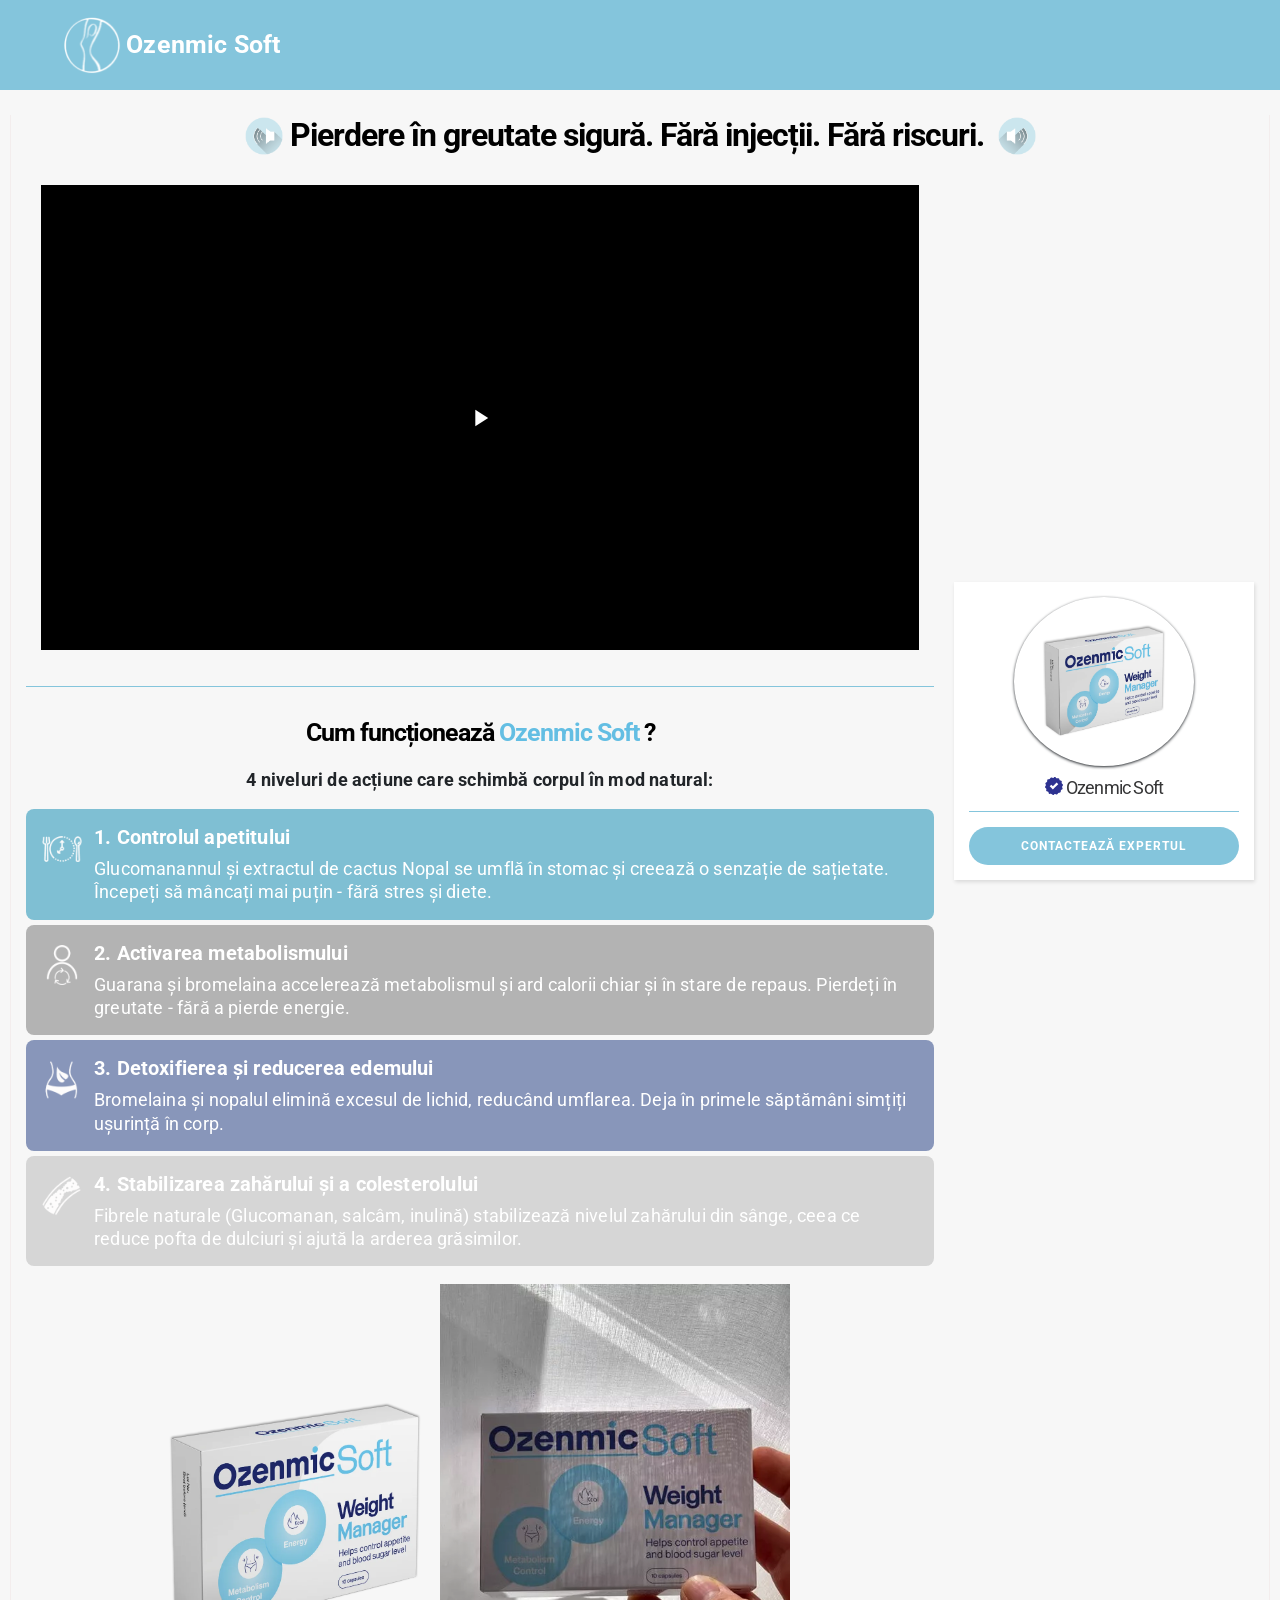
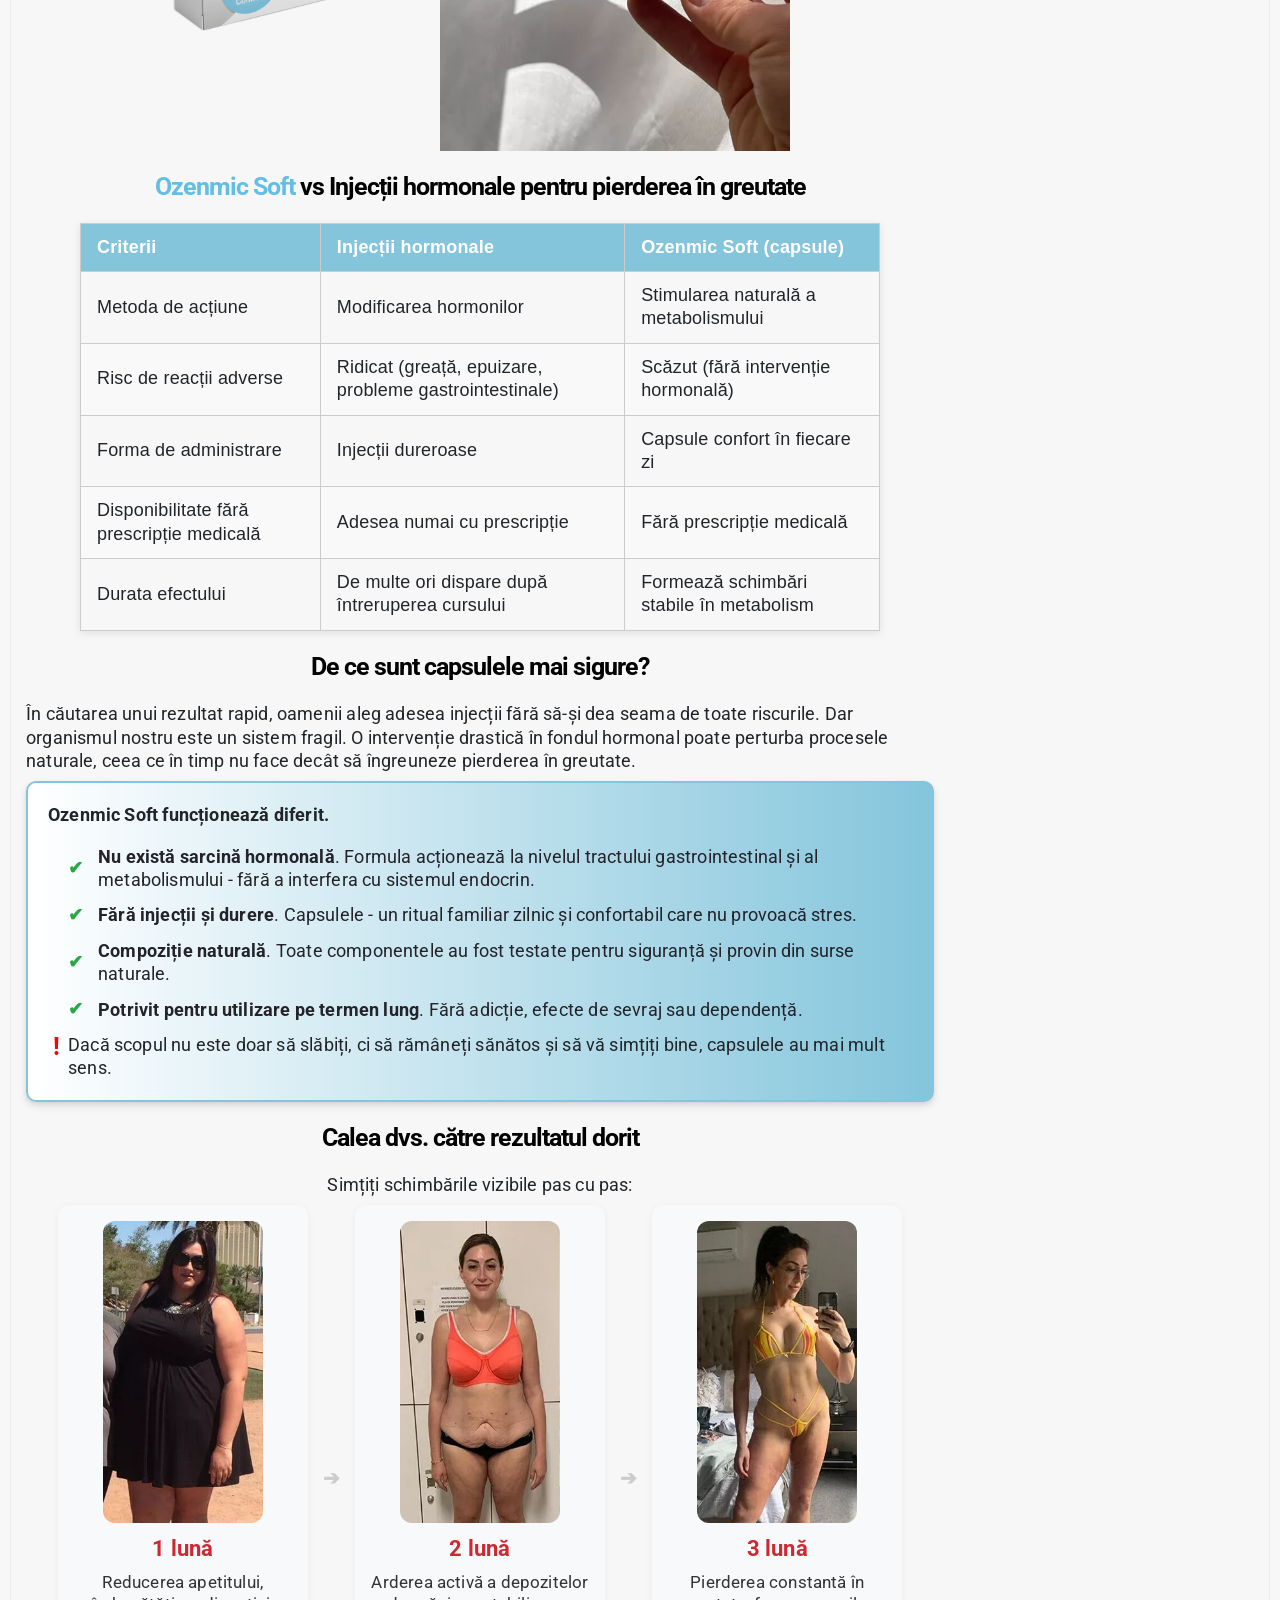
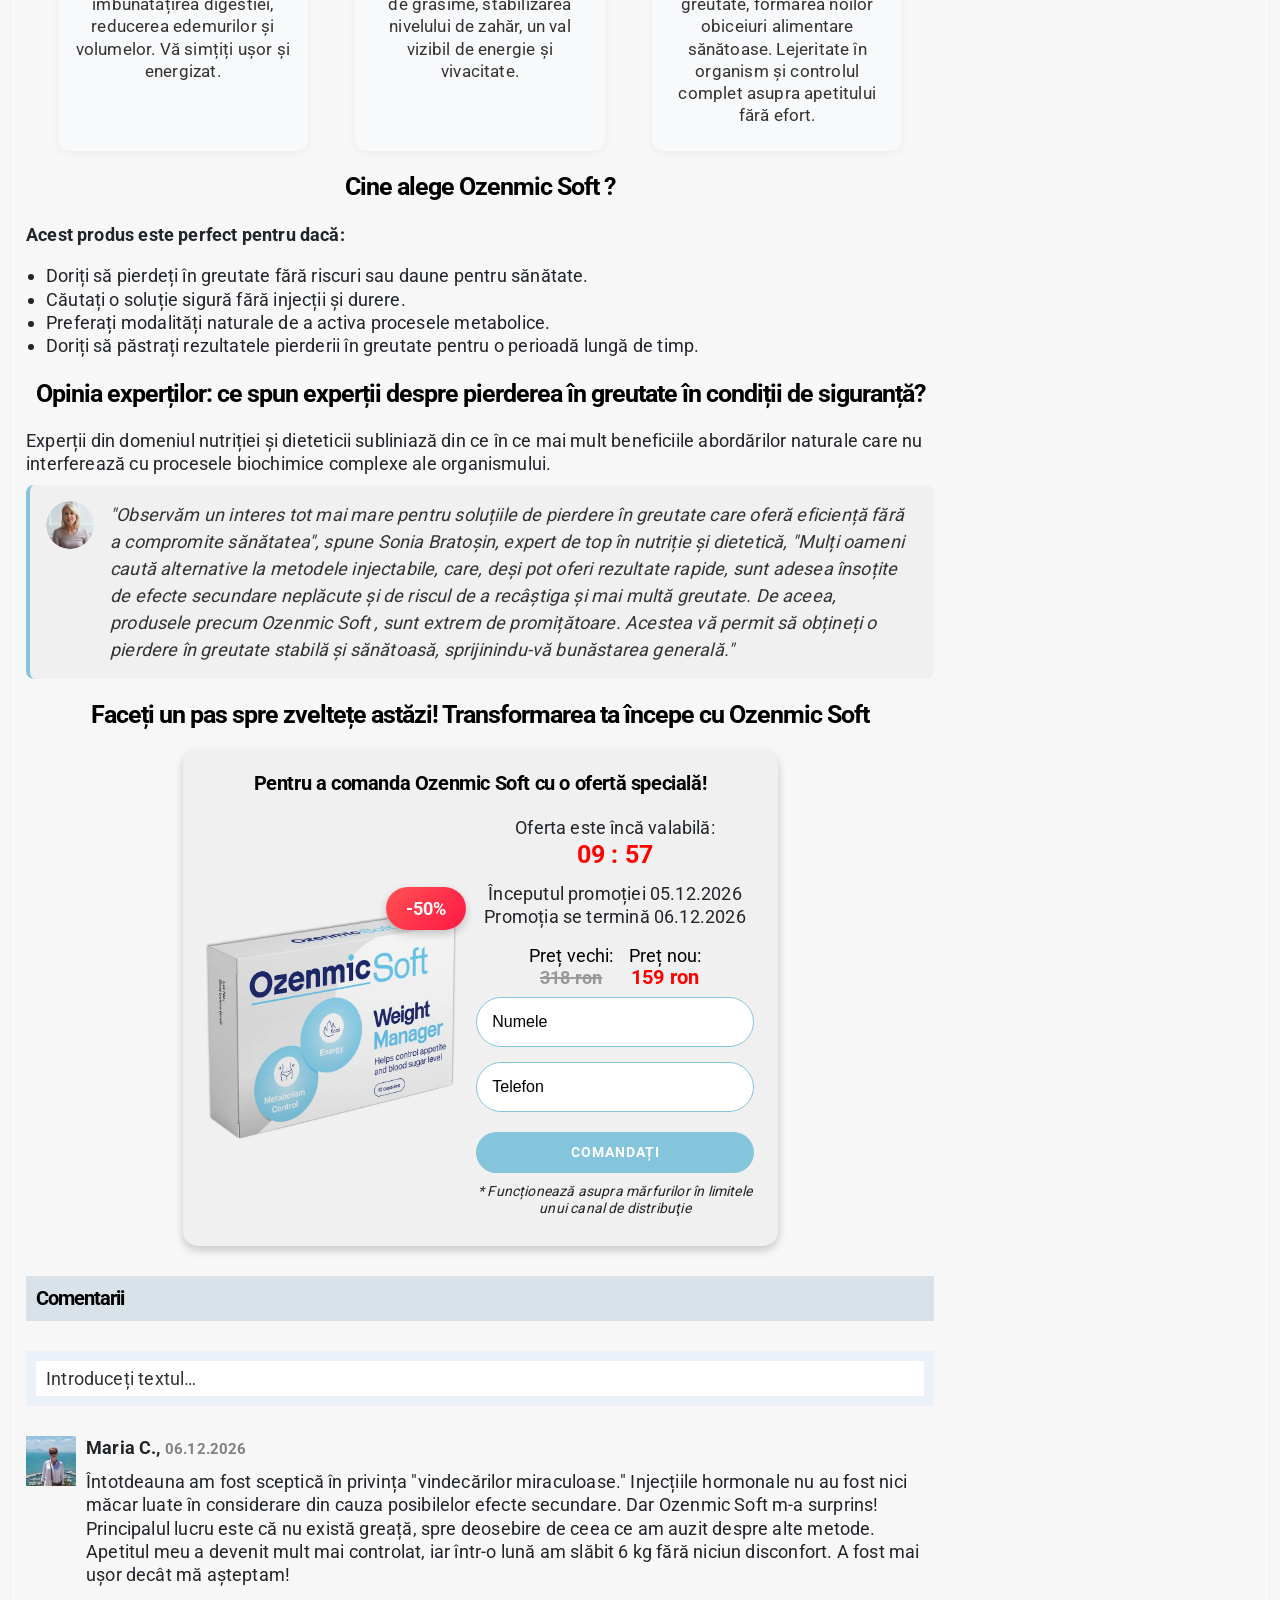
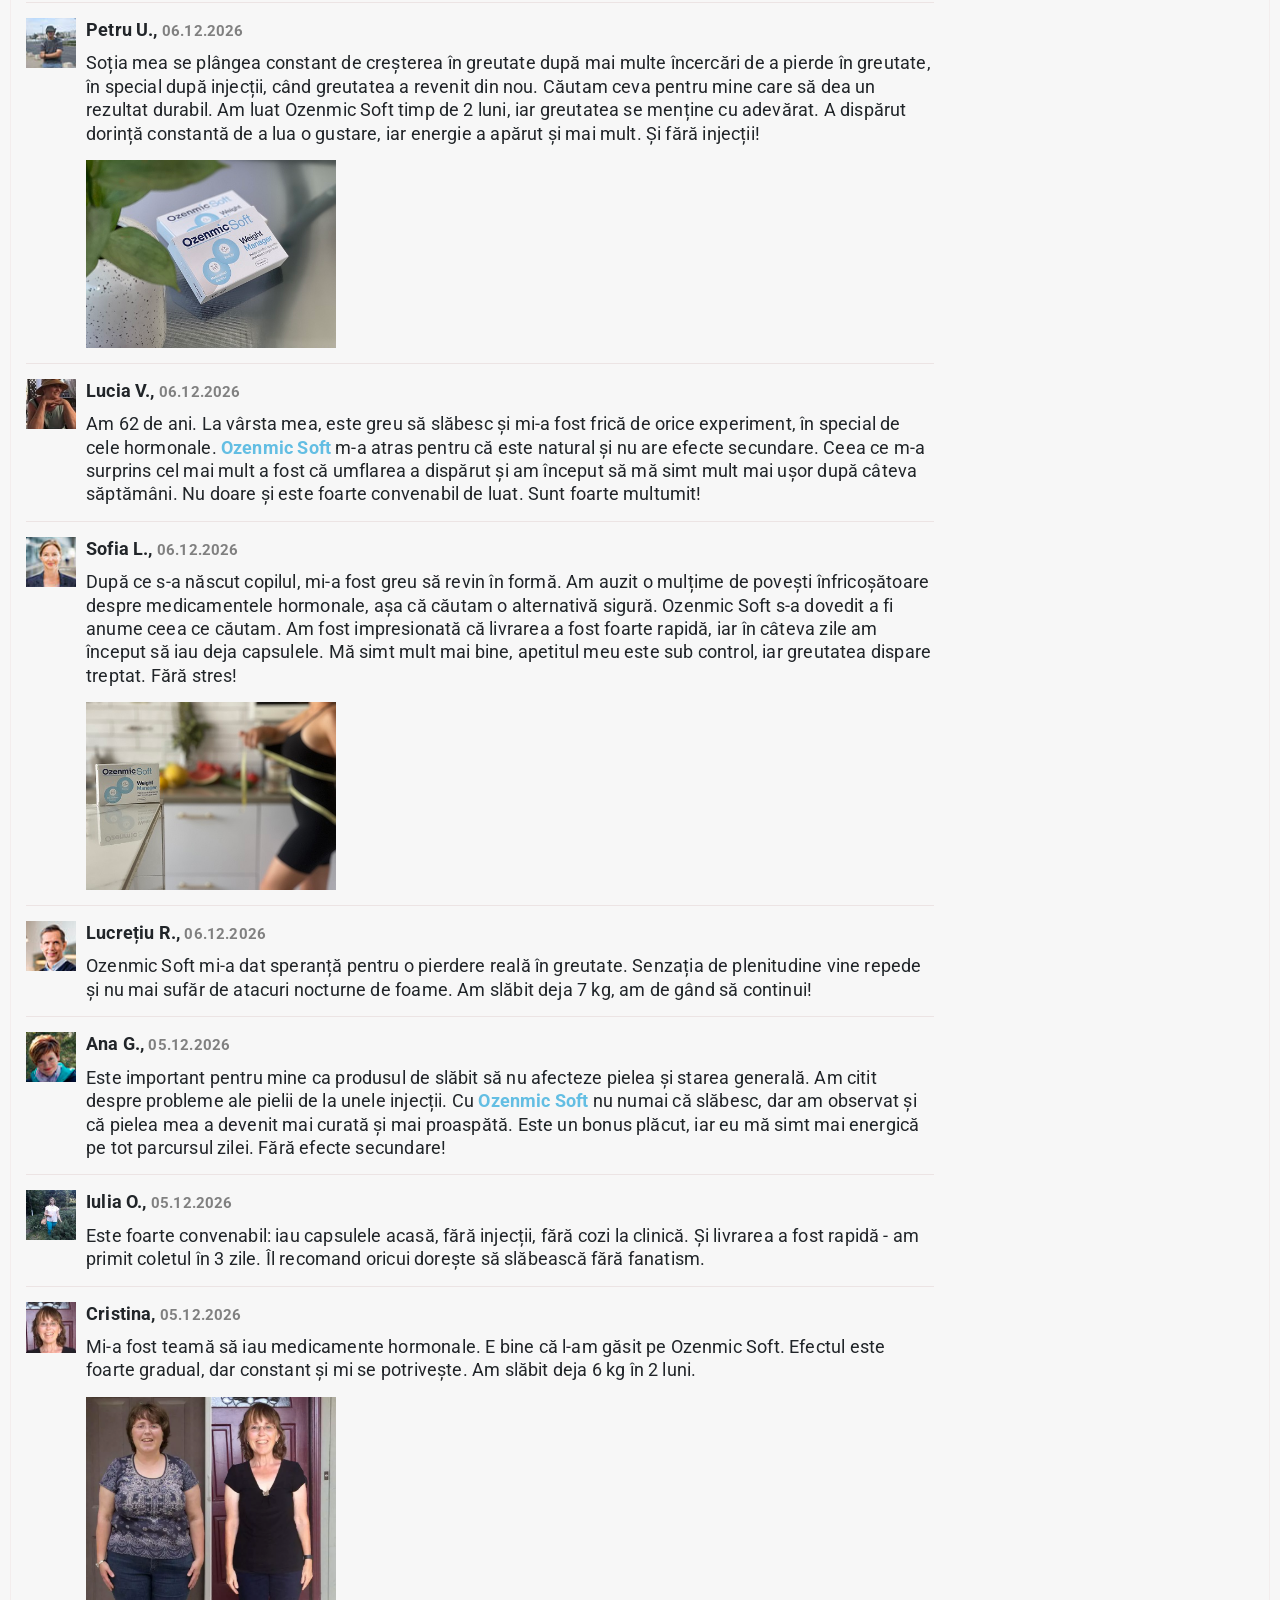
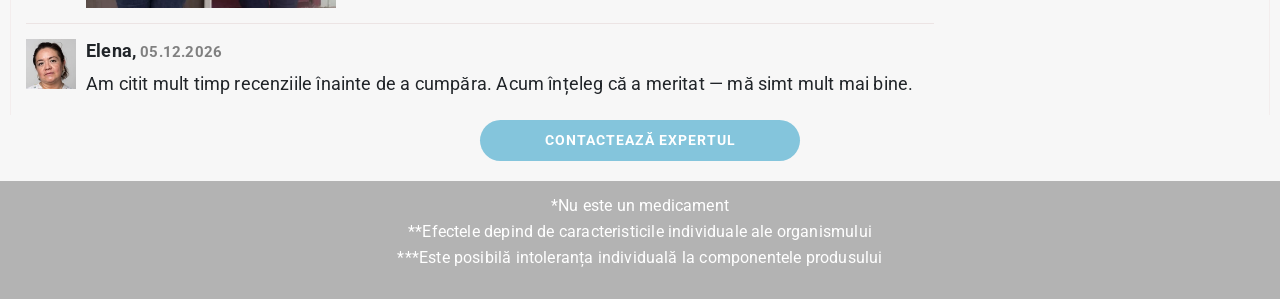
==== commit ccf9ec53: "feat(chat): add responsive package display and styling improvements" ====
--- a/index.html
+++ b/index.html
@@ -1055,529 +1055,529 @@
     </div>
 </div>
 
-<div style="display: flex; flex-direction: column; gap: 16px; background: #00d084; padding-top: 50px;padding-bottom: 150px; padding-left:10px;padding-right: 10px; width: 100%; max-width: 655px; margin: 0 auto;">
-
-    <style>
-        .packages {
-            display: flex;
-            flex-wrap: wrap;
-            gap: 12px;
-            margin-top: 10px;
-        }
-
-        .package-card {
-            flex: 1 1 152px;
-            background: #f3f3f3;
-            border-radius: 14px;
-            padding: 12px;
-            text-align: center;
-            position: relative;
-            /*color: grey;*/
-        }
-
-        .package-card--active .package-title {
-            font-weight: bold;
-        }
-
-        .package-card--active {
-            background: #eaf5ea;
-            color: green;
-            border: 2px solid #4caf50;
-        }
-
-        .package-card--vip {
-            background: #eef7ee;
-            border: 2px solid #4caf50;
-        }
-
-        .package-title {
-            font-size: 14px;
-            color: #777;
-            margin-bottom: 6px;
-        }
-
-        .package-price {
-            font-size: 26px;
-            font-weight: bold;
-        }
-
-        .package-price span {
-            font-size: 13px;
-            color: #777;
-        }
-
-        .package-sub {
-            width: fit-content;
-            display: flex;
-            flex-direction: column;
-
-            background: #e0e0e0;
-            padding: 6px 25px;
-            border-radius: 10px;
-            font-size: 12px;
-            margin: 0 auto;
-        }
-
-        .package-sub b {
-            font-size: 16px;
-        }
-
-        .package-sub--green {
-            background: #c8e6c9;
-        }
-
-        .package-note {
-            margin-top: 8px;
-            font-size: 12px;
-        }
-
-        .package-note--red {
-            color: #e53935;
-        }
-
-
-        .package-card--vip,
-        .package-note--green {
-            color: #2e7d32;
-        }
-
-        .package-badge {
-            position: absolute;
-            top: -8px;
-            right: 10px;
-            background: #ff4d4d;
-            color: #fff;
-            font-size: 11px;
-            padding: 3px 8px;
-            border-radius: 6px;
-        }
-
-        .package-text {
-            width: 100%;
-            /*margin-top: 10px;*/
-            background: #3f7d3f;
-            color: #fff;
-            padding: 12px;
-            border-radius: 14px;
-            text-align: center;
-            font-size: 16px;
-        }
-
-        .course-price {
-            padding: 10px;
-            background: #3f7d3f;
-            display: flex;
-            /*flex-wrap: wrap;*/
-            align-items: center;
-            justify-content: space-around;
-            margin-top: 10px;
-            gap: 15px;
-            margin-left: -15px;
-            margin-right: -15px;
-            /*margin-bottom: -8px;*/
-        }
-
-        .course-subtitle {
-            /*flex-basis: 250px;*/
-            font-size: 14px;
-            margin-bottom: 0;
-            color: white;
-        }
-
-        /* единый блок */
-        .course-box {
-            display: flex;
-            flex-direction: column;
-            align-items: center;
-            flex-shrink: 0;
-        }
-
-        /* цена */
-        .course-cost {
-            display: flex;
-            align-items: baseline;
-            gap: 6px;
-        }
-
-        .course-value {
-            font-size: 28px;
-            font-weight: bold;
-            color: #ffffff;
-        }
-
-        .course-currency {
-            font-size: 14px;
-            color: #ffffff;
-        }
-
-        /* доставка */
-        .course-delivery {
-            width: fit-content;
-
-            font-size: 13px;
-            color: #2e7d32;
-            background: #f3f3f3;
-            border-radius: 6px;
-            padding: 6px;
-            margin: 0 auto;
-            /*margin-top: 4px;*/
-        }
-
-        .course-delivery--inner {
-            margin-bottom: 10px;
-        }
-
-        .course-delivery--full {
-            background: transparent;
-            margin-bottom: -8px;
-            width: 100%;
-
-        }
-
-        .accent-text {
-            display: block;
-            background: #f3e7d3;
-            border-left: 4px solid #ff8c00;
-
-            padding: 12px 14px;
-            border-radius: 12px;
-            border-top-left-radius: 0;
-            border-bottom-left-radius: 0;
-            /*font-size: 14px;*/
-            /*line-height: 1.4;*/
-            /*color: #333;*/
-        }
-
-
-        @media (max-width: 639px) {
-
-            .package-card--vip .package-sub {
-                margin: 0;
-            }
-
-            .package-card--vip .package-info {
-                flex-direction: column;
-            }
-
-            .package-card--vip .package-title {
-                text-align: left;
-                margin-bottom: 0;
-            }
-
-
-            .package-card--vip .package-wrapper,
-            .package-card--vip .package-info {
-                display: flex;
-            }
-
-            .package-card--vip .package-wrapper {
-                justify-content: space-between;
-                align-items: center;
-                gap: 30px;
-            }
-
-        }
-
-        @media (max-width: 479px) {
-            /*.course-box {*/
-            /*    width: 100px;*/
-            /*}*/
-            .course-delivery {
-                text-align: center;
-            }
-        }
-
-        @media (max-width: 374px) {
-            .course-box {
-                width: auto;
-            }
-
-            .course-price {
-                flex-direction: column;
-                row-gap: 5px;
-            }
-
-            .course-subtitle {
-                text-align: center;
-            }
-
-            .package-card {
-                flex: auto;
-            }
-
-            .packages {
-                flex-direction: column;
-            }
-
-            .package-wrapper {
-                justify-content: space-between;
-                align-items: center;
-                gap: 30px;
-            }
-
-            .package-wrapper,
-            .package-info {
-                display: flex;
-            }
-
-            .package-info {
-                flex-direction: column;
-            }
-
-            .package-title {
-                text-align: left;
-                margin-bottom: 0;
-            }
-
-            .package-sub {
-                margin: 0;
-            }
-
-        }
-    </style>
-
-
-    <div class="message received">
-        <!--          <img src="images/chat/cb-ava.png" alt="Avatar" class="message-avatar">-->
-        <div class="message-content">
-            <div class="message-text">Именно поэтому большинство клиентов берут сразу 4 — и видят результат уже в первый
-                месяц.
-            </div>
-
-            <div class="packages">
-                <div class="package-card">
-                    <div class="package-wrapper">
-                        <div class="package-info">
-                            <div class="package-title">2 пачки</div>
-                            <div class="package-price">368
-                                <span>лей</span>
-                            </div>
-                        </div>
-                        <div class="package-sub">за пачку <b>184 лей</b></div>
-                    </div>
-                    <div class="package-note package-note--red">
-                        Запускают ускорение обмена веществ;
-                        <br>
-                        Подготовка организма к жиросжиганию;
-                    </div>
-                </div>
-
-                <div class="package-card package-card--active">
-                    <div class="package-wrapper">
-                        <div class="package-info">
-                            <div class="package-title">4 пачки ⭐</div>
-                            <div class="package-price">646
-                                <span>лей</span>
-                            </div>
-                        </div>
-
-
-                        <div class="package-sub package-sub--green">
-                            за пачку <b>161 лей</b>
-                        </div>
-                    </div>
-
-                    <div class="package-note package-note--green">
-                        Полноценный процесс жиросжигания;
-                        <br>
-                        Перестройка организма для закрепление результатов;
-                    </div>
-                </div>
-
-
-                <div class="package-text">
-                    Советую не рисковать и взять полный курс с первого раза
-                </div>
-            </div>
-
-
-            <div class="message-meta">
-                <span class="message-time">18:13</span>
-
-            </div>
-        </div>
-    </div>
-
-
-    <div class="message received">
-        <!--          <img src="images/chat/cb-ava.png" alt="Avatar" class="message-avatar">-->
-        <div class="message-content">
-            <div class="message-text">⭐ <b>Сравни варианты</b></div>
-
-            <div class="packages">
-
-                <!-- 2 пачки -->
-                <div class="package-card">
-                    <div class="package-wrapper">
-                        <div class="package-info">
-                            <div class="package-title">2 пачки</div>
-                            <div class="package-price">
-                                368
-                                <span>лей</span>
-                            </div>
-                        </div>
-
-                        <div class="package-sub">
-                            за пачку <b>184 лей</b>
-                        </div>
-                    </div>
-
-                </div>
-
-                <!-- 4 пачки -->
-                <div class="package-card">
-                    <div class="package-wrapper">
-                        <div class="package-info">
-                            <div class="package-title">4 пачки</div>
-                            <div class="package-price">
-                                646
-                                <span>лей</span>
-                            </div>
-                        </div>
-
-                        <div class="package-sub">
-                            за пачку <b>161 лей</b>
-                        </div>
-                    </div>
-                </div>
-
-                <!-- 5 пачек VIP -->
-                <div class="package-card package-card--vip">
-                    <div class="package-badge">VIP</div>
-
-                    <div class="package-wrapper">
-                        <div class="package-info">
-                            <div class="package-title">5 пачек</div>
-                            <div class="package-price">
-                                558
-                                <span>лей</span>
-                            </div>
-                        </div>
-
-                        <div class="package-sub package-sub--green">
-                            за пачку <b>111 лей</b>
-                        </div>
-                    </div>
-                </div>
-
-
-                <div class="package-text">
-                    <div class="course-delivery course-delivery--inner">
-                        🚚 Доставка включена в стоимость заказа
-                    </div>
-
-                    За 5 платишь меньше чем за 4 — и получаешь полный курс с результатом который остаётся
-                </div>
-            </div>
-
-
-            <div class="message-meta">
-                <span class="message-time">18:13</span>
-
-            </div>
-        </div>
-    </div>
-
-
-    <div class="message received">
-        <div class="message-content">
-            <div class="message-text">
-                <div class="course active">
-                    <b class="course-title">⭐ Курс минимального результата (4&nbsp;pachete)
-                        <span class="inline-products">
-                            <span class="inline-product-item"></span>
-                            <span class="inline-product-item"></span>
-                            <span class="inline-product-item"></span>
-                            <span class="inline-product-item"></span>
-                        </span>
-                    </b>
-                    <p class="course-text">
-                        • Длительность 6–8 недель — оптимальный период для запуска жиросжигания
-                        <br>
-                        • Стабильный запуск сжигания жира
-                        <br>
-                        • Первые заметные изменения в весе и объёмах
-                    </p>
-
-                    <div class="course-price">
-                        <p class="course-subtitle">
-                            ✅ <b>Рекомендованный старт для реального результата</b>
-                        </p>
-
-                        <div class="course-box">
-                            <div class="course-cost">
-                                <span class="course-value">646</span>
-                                <span class="course-currency">лей</span>
-                            </div>
-                        </div>
-                    </div>
-
-                    <div class="course-delivery course-delivery--full">
-                        🚚 Доставка включена в стоимость заказа
-                    </div>
-                </div>
-            </div>
-            <div class="message-meta">
-                <span class="message-time">10:15</span>
-            </div>
-        </div>
-    </div>
-
-
-    <div class="message received">
-        <div class="message-content">
-            <div class="message-text">
-                <div class="course">
-                    <b class="course-title">Стартовый курс (2&nbsp;pachete)
-                        <span class="inline-products">
-                            <span class="inline-product-item"></span>
-                            <span class="inline-product-item"></span>
-                        </span>
-                    </b>
-                    <p class="course-text">• Запуск процессов очищения и пищеварения<br>• Снижение вздутия и тяжести<br>
-                        • Адаптация организма<br></p>
-
-                    <div class="course-price">
-                        <p class="course-subtitle">
-                            ✅ <b>Изменения веса на этом этапе минимальны</b>
-                        </p>
-
-                        <div class="course-box">
-                            <div class="course-cost">
-                                <span class="course-value">368</span>
-                                <span class="course-currency">лей</span>
-                            </div>
-                        </div>
-                    </div>
-
-                    <div class="course-delivery course-delivery--full">
-                        🚚 Доставка включена в стоимость заказа
-                    </div>
-                </div>
-            </div>
-            <div class="message-meta">
-                <span class="message-time">10:45</span>
-
-            </div>
-        </div>
-    </div>
-
-
-    <div class="message received">
-        <div class="message-content">
-            <div class="message-text">
-                <span class="accent-text">
-                 2 упаковки только запускают процессы в организме. <br> Вес на этом этапе ещё практически не уходит — продукт работает мягко и постепенно.
-                </span>
-            </div>
-            <div class="message-meta">
-                <span class="message-time">10:56</span>
-
-            </div>
-        </div>
-    </div>
-
-</div>
+<!--<div style="display: flex; flex-direction: column; gap: 16px; background: #00d084; padding-top: 50px;padding-bottom: 150px; padding-left:10px;padding-right: 10px; width: 100%; max-width: 655px; margin: 0 auto;">-->
+
+<!--    <style>-->
+<!--        .packages {-->
+<!--            display: flex;-->
+<!--            flex-wrap: wrap;-->
+<!--            gap: 12px;-->
+<!--            margin-top: 10px;-->
+<!--        }-->
+
+<!--        .package-card {-->
+<!--            flex: 1 1 152px;-->
+<!--            background: #f3f3f3;-->
+<!--            border-radius: 14px;-->
+<!--            padding: 12px;-->
+<!--            text-align: center;-->
+<!--            position: relative;-->
+<!--            /*color: grey;*/-->
+<!--        }-->
+
+<!--        .package-card&#45;&#45;active .package-title {-->
+<!--            font-weight: bold;-->
+<!--        }-->
+
+<!--        .package-card&#45;&#45;active {-->
+<!--            background: #eaf5ea;-->
+<!--            color: green;-->
+<!--            border: 2px solid #4caf50;-->
+<!--        }-->
+
+<!--        .package-card&#45;&#45;vip {-->
+<!--            background: #eef7ee;-->
+<!--            border: 2px solid #4caf50;-->
+<!--        }-->
+
+<!--        .package-title {-->
+<!--            font-size: 14px;-->
+<!--            color: #777;-->
+<!--            margin-bottom: 6px;-->
+<!--        }-->
+
+<!--        .package-price {-->
+<!--            font-size: 26px;-->
+<!--            font-weight: bold;-->
+<!--        }-->
+
+<!--        .package-price span {-->
+<!--            font-size: 13px;-->
+<!--            color: #777;-->
+<!--        }-->
+
+<!--        .package-sub {-->
+<!--            width: fit-content;-->
+<!--            display: flex;-->
+<!--            flex-direction: column;-->
+
+<!--            background: #e0e0e0;-->
+<!--            padding: 6px 25px;-->
+<!--            border-radius: 10px;-->
+<!--            font-size: 12px;-->
+<!--            margin: 0 auto;-->
+<!--        }-->
+
+<!--        .package-sub b {-->
+<!--            font-size: 16px;-->
+<!--        }-->
+
+<!--        .package-sub&#45;&#45;green {-->
+<!--            background: #c8e6c9;-->
+<!--        }-->
+
+<!--        .package-note {-->
+<!--            margin-top: 8px;-->
+<!--            font-size: 12px;-->
+<!--        }-->
+
+<!--        .package-note&#45;&#45;red {-->
+<!--            color: #e53935;-->
+<!--        }-->
+
+
+<!--        .package-card&#45;&#45;vip,-->
+<!--        .package-note&#45;&#45;green {-->
+<!--            color: #2e7d32;-->
+<!--        }-->
+
+<!--        .package-badge {-->
+<!--            position: absolute;-->
+<!--            top: -8px;-->
+<!--            right: 10px;-->
+<!--            background: #ff4d4d;-->
+<!--            color: #fff;-->
+<!--            font-size: 11px;-->
+<!--            padding: 3px 8px;-->
+<!--            border-radius: 6px;-->
+<!--        }-->
+
+<!--        .package-text {-->
+<!--            width: 100%;-->
+<!--            /*margin-top: 10px;*/-->
+<!--            background: #3f7d3f;-->
+<!--            color: #fff;-->
+<!--            padding: 12px;-->
+<!--            border-radius: 14px;-->
+<!--            text-align: center;-->
+<!--            font-size: 16px;-->
+<!--        }-->
+
+<!--        .course-price {-->
+<!--            padding: 10px;-->
+<!--            background: #3f7d3f;-->
+<!--            display: flex;-->
+<!--            /*flex-wrap: wrap;*/-->
+<!--            align-items: center;-->
+<!--            justify-content: space-around;-->
+<!--            margin-top: 10px;-->
+<!--            gap: 15px;-->
+<!--            margin-left: -15px;-->
+<!--            margin-right: -15px;-->
+<!--            /*margin-bottom: -8px;*/-->
+<!--        }-->
+
+<!--        .course-subtitle {-->
+<!--            /*flex-basis: 250px;*/-->
+<!--            font-size: 14px;-->
+<!--            margin-bottom: 0;-->
+<!--            color: white;-->
+<!--        }-->
+
+<!--        /* единый блок */-->
+<!--        .course-box {-->
+<!--            display: flex;-->
+<!--            flex-direction: column;-->
+<!--            align-items: center;-->
+<!--            flex-shrink: 0;-->
+<!--        }-->
+
+<!--        /* цена */-->
+<!--        .course-cost {-->
+<!--            display: flex;-->
+<!--            align-items: baseline;-->
+<!--            gap: 6px;-->
+<!--        }-->
+
+<!--        .course-value {-->
+<!--            font-size: 28px;-->
+<!--            font-weight: bold;-->
+<!--            color: #ffffff;-->
+<!--        }-->
+
+<!--        .course-currency {-->
+<!--            font-size: 14px;-->
+<!--            color: #ffffff;-->
+<!--        }-->
+
+<!--        /* доставка */-->
+<!--        .course-delivery {-->
+<!--            width: fit-content;-->
+
+<!--            font-size: 13px;-->
+<!--            color: #2e7d32;-->
+<!--            background: #f3f3f3;-->
+<!--            border-radius: 6px;-->
+<!--            padding: 6px;-->
+<!--            margin: 0 auto;-->
+<!--            /*margin-top: 4px;*/-->
+<!--        }-->
+
+<!--        .course-delivery&#45;&#45;inner {-->
+<!--            margin-bottom: 10px;-->
+<!--        }-->
+
+<!--        .course-delivery&#45;&#45;full {-->
+<!--            background: transparent;-->
+<!--            margin-bottom: -8px;-->
+<!--            width: 100%;-->
+
+<!--        }-->
+
+<!--        .accent-text {-->
+<!--            display: block;-->
+<!--            background: #f3e7d3;-->
+<!--            border-left: 4px solid #ff8c00;-->
+
+<!--            padding: 12px 14px;-->
+<!--            border-radius: 12px;-->
+<!--            border-top-left-radius: 0;-->
+<!--            border-bottom-left-radius: 0;-->
+<!--            /*font-size: 14px;*/-->
+<!--            /*line-height: 1.4;*/-->
+<!--            /*color: #333;*/-->
+<!--        }-->
+
+
+<!--        @media (max-width: 639px) {-->
+
+<!--            .package-card&#45;&#45;vip .package-sub {-->
+<!--                margin: 0;-->
+<!--            }-->
+
+<!--            .package-card&#45;&#45;vip .package-info {-->
+<!--                flex-direction: column;-->
+<!--            }-->
+
+<!--            .package-card&#45;&#45;vip .package-title {-->
+<!--                text-align: left;-->
+<!--                margin-bottom: 0;-->
+<!--            }-->
+
+
+<!--            .package-card&#45;&#45;vip .package-wrapper,-->
+<!--            .package-card&#45;&#45;vip .package-info {-->
+<!--                display: flex;-->
+<!--            }-->
+
+<!--            .package-card&#45;&#45;vip .package-wrapper {-->
+<!--                justify-content: space-between;-->
+<!--                align-items: center;-->
+<!--                gap: 30px;-->
+<!--            }-->
+
+<!--        }-->
+
+<!--        @media (max-width: 479px) {-->
+<!--            /*.course-box {*/-->
+<!--            /*    width: 100px;*/-->
+<!--            /*}*/-->
+<!--            .course-delivery {-->
+<!--                text-align: center;-->
+<!--            }-->
+<!--        }-->
+
+<!--        @media (max-width: 374px) {-->
+<!--            .course-box {-->
+<!--                width: auto;-->
+<!--            }-->
+
+<!--            .course-price {-->
+<!--                flex-direction: column;-->
+<!--                row-gap: 5px;-->
+<!--            }-->
+
+<!--            .course-subtitle {-->
+<!--                text-align: center;-->
+<!--            }-->
+
+<!--            .package-card {-->
+<!--                flex: auto;-->
+<!--            }-->
+
+<!--            .packages {-->
+<!--                flex-direction: column;-->
+<!--            }-->
+
+<!--            .package-wrapper {-->
+<!--                justify-content: space-between;-->
+<!--                align-items: center;-->
+<!--                gap: 30px;-->
+<!--            }-->
+
+<!--            .package-wrapper,-->
+<!--            .package-info {-->
+<!--                display: flex;-->
+<!--            }-->
+
+<!--            .package-info {-->
+<!--                flex-direction: column;-->
+<!--            }-->
+
+<!--            .package-title {-->
+<!--                text-align: left;-->
+<!--                margin-bottom: 0;-->
+<!--            }-->
+
+<!--            .package-sub {-->
+<!--                margin: 0;-->
+<!--            }-->
+
+<!--        }-->
+<!--    </style>-->
+
+
+<!--    <div class="message received">-->
+<!--        &lt;!&ndash;          <img src="images/chat/cb-ava.png" alt="Avatar" class="message-avatar">&ndash;&gt;-->
+<!--        <div class="message-content">-->
+<!--            <div class="message-text">Именно поэтому большинство клиентов берут сразу 4 — и видят результат уже в первый-->
+<!--                месяц.-->
+<!--            </div>-->
+
+<!--            <div class="packages">-->
+<!--                <div class="package-card">-->
+<!--                    <div class="package-wrapper">-->
+<!--                        <div class="package-info">-->
+<!--                            <div class="package-title">2 пачки</div>-->
+<!--                            <div class="package-price">368-->
+<!--                                <span>лей</span>-->
+<!--                            </div>-->
+<!--                        </div>-->
+<!--                        <div class="package-sub">за пачку <b>184 лей</b></div>-->
+<!--                    </div>-->
+<!--                    <div class="package-note package-note&#45;&#45;red">-->
+<!--                        Запускают ускорение обмена веществ;-->
+<!--                        <br>-->
+<!--                        Подготовка организма к жиросжиганию;-->
+<!--                    </div>-->
+<!--                </div>-->
+
+<!--                <div class="package-card package-card&#45;&#45;active">-->
+<!--                    <div class="package-wrapper">-->
+<!--                        <div class="package-info">-->
+<!--                            <div class="package-title">4 пачки ⭐</div>-->
+<!--                            <div class="package-price">646-->
+<!--                                <span>лей</span>-->
+<!--                            </div>-->
+<!--                        </div>-->
+
+
+<!--                        <div class="package-sub package-sub&#45;&#45;green">-->
+<!--                            за пачку <b>161 лей</b>-->
+<!--                        </div>-->
+<!--                    </div>-->
+
+<!--                    <div class="package-note package-note&#45;&#45;green">-->
+<!--                        Полноценный процесс жиросжигания;-->
+<!--                        <br>-->
+<!--                        Перестройка организма для закрепление результатов;-->
+<!--                    </div>-->
+<!--                </div>-->
+
+
+<!--                <div class="package-text">-->
+<!--                    Советую не рисковать и взять полный курс с первого раза-->
+<!--                </div>-->
+<!--            </div>-->
+
+
+<!--            <div class="message-meta">-->
+<!--                <span class="message-time">18:13</span>-->
+
+<!--            </div>-->
+<!--        </div>-->
+<!--    </div>-->
+
+
+<!--    <div class="message received">-->
+<!--        &lt;!&ndash;          <img src="images/chat/cb-ava.png" alt="Avatar" class="message-avatar">&ndash;&gt;-->
+<!--        <div class="message-content">-->
+<!--            <div class="message-text">⭐ <b>Сравни варианты</b></div>-->
+
+<!--            <div class="packages">-->
+
+<!--                &lt;!&ndash; 2 пачки &ndash;&gt;-->
+<!--                <div class="package-card">-->
+<!--                    <div class="package-wrapper">-->
+<!--                        <div class="package-info">-->
+<!--                            <div class="package-title">2 пачки</div>-->
+<!--                            <div class="package-price">-->
+<!--                                368-->
+<!--                                <span>лей</span>-->
+<!--                            </div>-->
+<!--                        </div>-->
+
+<!--                        <div class="package-sub">-->
+<!--                            за пачку <b>184 лей</b>-->
+<!--                        </div>-->
+<!--                    </div>-->
+
+<!--                </div>-->
+
+<!--                &lt;!&ndash; 4 пачки &ndash;&gt;-->
+<!--                <div class="package-card">-->
+<!--                    <div class="package-wrapper">-->
+<!--                        <div class="package-info">-->
+<!--                            <div class="package-title">4 пачки</div>-->
+<!--                            <div class="package-price">-->
+<!--                                646-->
+<!--                                <span>лей</span>-->
+<!--                            </div>-->
+<!--                        </div>-->
+
+<!--                        <div class="package-sub">-->
+<!--                            за пачку <b>161 лей</b>-->
+<!--                        </div>-->
+<!--                    </div>-->
+<!--                </div>-->
+
+<!--                &lt;!&ndash; 5 пачек VIP &ndash;&gt;-->
+<!--                <div class="package-card package-card&#45;&#45;vip">-->
+<!--                    <div class="package-badge">VIP</div>-->
+
+<!--                    <div class="package-wrapper">-->
+<!--                        <div class="package-info">-->
+<!--                            <div class="package-title">5 пачек</div>-->
+<!--                            <div class="package-price">-->
+<!--                                558-->
+<!--                                <span>лей</span>-->
+<!--                            </div>-->
+<!--                        </div>-->
+
+<!--                        <div class="package-sub package-sub&#45;&#45;green">-->
+<!--                            за пачку <b>111 лей</b>-->
+<!--                        </div>-->
+<!--                    </div>-->
+<!--                </div>-->
+
+
+<!--                <div class="package-text">-->
+<!--                    <div class="course-delivery course-delivery&#45;&#45;inner">-->
+<!--                        🚚 Доставка включена в стоимость заказа-->
+<!--                    </div>-->
+
+<!--                    За 5 платишь меньше чем за 4 — и получаешь полный курс с результатом который остаётся-->
+<!--                </div>-->
+<!--            </div>-->
+
+
+<!--            <div class="message-meta">-->
+<!--                <span class="message-time">18:13</span>-->
+
+<!--            </div>-->
+<!--        </div>-->
+<!--    </div>-->
+
+
+<!--    <div class="message received">-->
+<!--        <div class="message-content">-->
+<!--            <div class="message-text">-->
+<!--                <div class="course active">-->
+<!--                    <b class="course-title">⭐ Курс минимального результата (4&nbsp;pachete)-->
+<!--                        <span class="inline-products">-->
+<!--                            <span class="inline-product-item"></span>-->
+<!--                            <span class="inline-product-item"></span>-->
+<!--                            <span class="inline-product-item"></span>-->
+<!--                            <span class="inline-product-item"></span>-->
+<!--                        </span>-->
+<!--                    </b>-->
+<!--                    <p class="course-text">-->
+<!--                        • Длительность 6–8 недель — оптимальный период для запуска жиросжигания-->
+<!--                        <br>-->
+<!--                        • Стабильный запуск сжигания жира-->
+<!--                        <br>-->
+<!--                        • Первые заметные изменения в весе и объёмах-->
+<!--                    </p>-->
+
+<!--                    <div class="course-price">-->
+<!--                        <p class="course-subtitle">-->
+<!--                            ✅ <b>Рекомендованный старт для реального результата</b>-->
+<!--                        </p>-->
+
+<!--                        <div class="course-box">-->
+<!--                            <div class="course-cost">-->
+<!--                                <span class="course-value">646</span>-->
+<!--                                <span class="course-currency">лей</span>-->
+<!--                            </div>-->
+<!--                        </div>-->
+<!--                    </div>-->
+
+<!--                    <div class="course-delivery course-delivery&#45;&#45;full">-->
+<!--                        🚚 Доставка включена в стоимость заказа-->
+<!--                    </div>-->
+<!--                </div>-->
+<!--            </div>-->
+<!--            <div class="message-meta">-->
+<!--                <span class="message-time">10:15</span>-->
+<!--            </div>-->
+<!--        </div>-->
+<!--    </div>-->
+
+
+<!--    <div class="message received">-->
+<!--        <div class="message-content">-->
+<!--            <div class="message-text">-->
+<!--                <div class="course">-->
+<!--                    <b class="course-title">Стартовый курс (2&nbsp;pachete)-->
+<!--                        <span class="inline-products">-->
+<!--                            <span class="inline-product-item"></span>-->
+<!--                            <span class="inline-product-item"></span>-->
+<!--                        </span>-->
+<!--                    </b>-->
+<!--                    <p class="course-text">• Запуск процессов очищения и пищеварения<br>• Снижение вздутия и тяжести<br>-->
+<!--                        • Адаптация организма<br></p>-->
+
+<!--                    <div class="course-price">-->
+<!--                        <p class="course-subtitle">-->
+<!--                            ✅ <b>Изменения веса на этом этапе минимальны</b>-->
+<!--                        </p>-->
+
+<!--                        <div class="course-box">-->
+<!--                            <div class="course-cost">-->
+<!--                                <span class="course-value">368</span>-->
+<!--                                <span class="course-currency">лей</span>-->
+<!--                            </div>-->
+<!--                        </div>-->
+<!--                    </div>-->
+
+<!--                    <div class="course-delivery course-delivery&#45;&#45;full">-->
+<!--                        🚚 Доставка включена в стоимость заказа-->
+<!--                    </div>-->
+<!--                </div>-->
+<!--            </div>-->
+<!--            <div class="message-meta">-->
+<!--                <span class="message-time">10:45</span>-->
+
+<!--            </div>-->
+<!--        </div>-->
+<!--    </div>-->
+
+
+<!--    <div class="message received">-->
+<!--        <div class="message-content">-->
+<!--            <div class="message-text">-->
+<!--                <span class="accent-text">-->
+<!--                 2 упаковки только запускают процессы в организме. <br> Вес на этом этапе ещё практически не уходит — продукт работает мягко и постепенно.-->
+<!--                </span>-->
+<!--            </div>-->
+<!--            <div class="message-meta">-->
+<!--                <span class="message-time">10:56</span>-->
+
+<!--            </div>-->
+<!--        </div>-->
+<!--    </div>-->
+
+<!--</div>-->
 
 <script defer src="js/meta-pixel.js"></script>
 <script defer src="js/script.js"></script>
--- a/css/chat-bot.css
+++ b/css/chat-bot.css
@@ -3365,3 +3365,280 @@
     /*    text-align: center;*/
     /*}*/
 }
+
+.packages {
+    display: flex;
+    flex-wrap: wrap;
+    gap: 12px;
+    margin-top: 10px;
+}
+
+.package-card {
+    flex: 1 1 152px;
+    background: #f3f3f3;
+    border-radius: 14px;
+    padding: 12px;
+    text-align: center;
+    position: relative;
+    /*color: grey;*/
+}
+
+.package-card--active .package-title {
+    font-weight: bold;
+}
+
+.package-card--active {
+    background: #eaf5ea;
+    color: green;
+    border: 2px solid #4caf50;
+}
+
+.package-card--vip {
+    background: #eef7ee;
+    border: 2px solid #4caf50;
+}
+
+.package-title {
+    font-size: 14px;
+    color: #777;
+    margin-bottom: 6px;
+}
+
+.package-price {
+    font-size: 26px;
+    font-weight: bold;
+}
+
+.package-price span {
+    font-size: 13px;
+    color: #777;
+}
+
+.package-sub {
+    width: fit-content;
+    display: flex;
+    flex-direction: column;
+
+    background: #e0e0e0;
+    padding: 6px 25px;
+    border-radius: 10px;
+    font-size: 12px;
+    margin: 0 auto;
+}
+
+.package-sub b {
+    font-size: 16px;
+}
+
+.package-sub--green {
+    background: #c8e6c9;
+}
+
+.package-note {
+    margin-top: 8px;
+    font-size: 12px;
+}
+
+.package-note--red {
+    color: #e53935;
+}
+
+
+.package-card--vip,
+.package-note--green {
+    color: #2e7d32;
+}
+
+.package-badge {
+    position: absolute;
+    top: -8px;
+    right: 10px;
+    background: #ff4d4d;
+    color: #fff;
+    font-size: 11px;
+    padding: 3px 8px;
+    border-radius: 6px;
+}
+
+.package-text {
+    width: 100%;
+    /*margin-top: 10px;*/
+    background: #3f7d3f;
+    color: #fff;
+    padding: 12px;
+    border-radius: 14px;
+    text-align: center;
+    font-size: 16px;
+}
+
+.course-price {
+    padding: 10px;
+    background: #3f7d3f;
+    display: flex;
+    /*flex-wrap: wrap;*/
+    align-items: center;
+    justify-content: space-around;
+    margin-top: 10px;
+    gap: 15px;
+    margin-left: -15px;
+    margin-right: -15px;
+    /*margin-bottom: -8px;*/
+}
+
+.course-subtitle {
+    /*flex-basis: 250px;*/
+    font-size: 14px;
+    margin-bottom: 0;
+    color: white;
+}
+
+/* единый блок */
+.course-box {
+    display: flex;
+    flex-direction: column;
+    align-items: center;
+    flex-shrink: 0;
+}
+
+/* цена */
+.course-cost {
+    display: flex;
+    align-items: baseline;
+    gap: 6px;
+}
+
+.course-value {
+    font-size: 28px;
+    font-weight: bold;
+    color: #ffffff;
+}
+
+.course-currency {
+    font-size: 14px;
+    color: #ffffff;
+}
+
+/* доставка */
+.course-delivery {
+    width: fit-content;
+
+    font-size: 13px;
+    color: #2e7d32;
+    background: #f3f3f3;
+    border-radius: 6px;
+    padding: 6px;
+    margin: 0 auto;
+    /*margin-top: 4px;*/
+}
+
+.course-delivery--inner {
+    margin-bottom: 10px;
+}
+
+.course-delivery--full {
+    background: transparent;
+    margin-bottom: -8px;
+    width: 100%;
+
+}
+
+.accent-text {
+    display: block;
+    background: #f3e7d3;
+    border-left: 4px solid #ff8c00;
+
+    padding: 12px 14px;
+    border-radius: 12px;
+    border-top-left-radius: 0;
+    border-bottom-left-radius: 0;
+    /*font-size: 14px;*/
+    /*line-height: 1.4;*/
+    /*color: #333;*/
+}
+
+
+@media (max-width: 639px) {
+
+    .package-card--vip .package-sub {
+        margin: 0;
+    }
+
+    .package-card--vip .package-info {
+        flex-direction: column;
+    }
+
+    .package-card--vip .package-title {
+        text-align: left;
+        margin-bottom: 0;
+    }
+
+
+    .package-card--vip .package-wrapper,
+    .package-card--vip .package-info {
+        display: flex;
+    }
+
+    .package-card--vip .package-wrapper {
+        justify-content: space-between;
+        align-items: center;
+        gap: 30px;
+    }
+
+}
+
+@media (max-width: 479px) {
+    /*.course-box {*/
+    /*    width: 100px;*/
+    /*}*/
+    .course-delivery {
+        text-align: center;
+    }
+}
+
+@media (max-width: 374px) {
+    .course-box {
+        width: auto;
+    }
+
+    .course-price {
+        flex-direction: column;
+        row-gap: 5px;
+    }
+
+    .course-subtitle {
+        text-align: center;
+    }
+
+    .package-card {
+        flex: auto;
+    }
+
+    .packages {
+        flex-direction: column;
+    }
+
+    .package-wrapper {
+        justify-content: space-between;
+        align-items: center;
+        gap: 30px;
+    }
+
+    .package-wrapper,
+    .package-info {
+        display: flex;
+    }
+
+    .package-info {
+        flex-direction: column;
+    }
+
+    .package-title {
+        text-align: left;
+        margin-bottom: 0;
+    }
+
+    .package-sub {
+        margin: 0;
+    }
+
+}
--- a/css/chat-bot.css
+++ b/css/chat-bot.css
@@ -3365,3 +3365,280 @@
     /*    text-align: center;*/
     /*}*/
 }
+
+.packages {
+    display: flex;
+    flex-wrap: wrap;
+    gap: 12px;
+    margin-top: 10px;
+}
+
+.package-card {
+    flex: 1 1 152px;
+    background: #f3f3f3;
+    border-radius: 14px;
+    padding: 12px;
+    text-align: center;
+    position: relative;
+    /*color: grey;*/
+}
+
+.package-card--active .package-title {
+    font-weight: bold;
+}
+
+.package-card--active {
+    background: #eaf5ea;
+    color: green;
+    border: 2px solid #4caf50;
+}
+
+.package-card--vip {
+    background: #eef7ee;
+    border: 2px solid #4caf50;
+}
+
+.package-title {
+    font-size: 14px;
+    color: #777;
+    margin-bottom: 6px;
+}
+
+.package-price {
+    font-size: 26px;
+    font-weight: bold;
+}
+
+.package-price span {
+    font-size: 13px;
+    color: #777;
+}
+
+.package-sub {
+    width: fit-content;
+    display: flex;
+    flex-direction: column;
+
+    background: #e0e0e0;
+    padding: 6px 25px;
+    border-radius: 10px;
+    font-size: 12px;
+    margin: 0 auto;
+}
+
+.package-sub b {
+    font-size: 16px;
+}
+
+.package-sub--green {
+    background: #c8e6c9;
+}
+
+.package-note {
+    margin-top: 8px;
+    font-size: 12px;
+}
+
+.package-note--red {
+    color: #e53935;
+}
+
+
+.package-card--vip,
+.package-note--green {
+    color: #2e7d32;
+}
+
+.package-badge {
+    position: absolute;
+    top: -8px;
+    right: 10px;
+    background: #ff4d4d;
+    color: #fff;
+    font-size: 11px;
+    padding: 3px 8px;
+    border-radius: 6px;
+}
+
+.package-text {
+    width: 100%;
+    /*margin-top: 10px;*/
+    background: #3f7d3f;
+    color: #fff;
+    padding: 12px;
+    border-radius: 14px;
+    text-align: center;
+    font-size: 16px;
+}
+
+.course-price {
+    padding: 10px;
+    background: #3f7d3f;
+    display: flex;
+    /*flex-wrap: wrap;*/
+    align-items: center;
+    justify-content: space-around;
+    margin-top: 10px;
+    gap: 15px;
+    margin-left: -15px;
+    margin-right: -15px;
+    /*margin-bottom: -8px;*/
+}
+
+.course-subtitle {
+    /*flex-basis: 250px;*/
+    font-size: 14px;
+    margin-bottom: 0;
+    color: white;
+}
+
+/* единый блок */
+.course-box {
+    display: flex;
+    flex-direction: column;
+    align-items: center;
+    flex-shrink: 0;
+}
+
+/* цена */
+.course-cost {
+    display: flex;
+    align-items: baseline;
+    gap: 6px;
+}
+
+.course-value {
+    font-size: 28px;
+    font-weight: bold;
+    color: #ffffff;
+}
+
+.course-currency {
+    font-size: 14px;
+    color: #ffffff;
+}
+
+/* доставка */
+.course-delivery {
+    width: fit-content;
+
+    font-size: 13px;
+    color: #2e7d32;
+    background: #f3f3f3;
+    border-radius: 6px;
+    padding: 6px;
+    margin: 0 auto;
+    /*margin-top: 4px;*/
+}
+
+.course-delivery--inner {
+    margin-bottom: 10px;
+}
+
+.course-delivery--full {
+    background: transparent;
+    margin-bottom: -8px;
+    width: 100%;
+
+}
+
+.accent-text {
+    display: block;
+    background: #f3e7d3;
+    border-left: 4px solid #ff8c00;
+
+    padding: 12px 14px;
+    border-radius: 12px;
+    border-top-left-radius: 0;
+    border-bottom-left-radius: 0;
+    /*font-size: 14px;*/
+    /*line-height: 1.4;*/
+    /*color: #333;*/
+}
+
+
+@media (max-width: 639px) {
+
+    .package-card--vip .package-sub {
+        margin: 0;
+    }
+
+    .package-card--vip .package-info {
+        flex-direction: column;
+    }
+
+    .package-card--vip .package-title {
+        text-align: left;
+        margin-bottom: 0;
+    }
+
+
+    .package-card--vip .package-wrapper,
+    .package-card--vip .package-info {
+        display: flex;
+    }
+
+    .package-card--vip .package-wrapper {
+        justify-content: space-between;
+        align-items: center;
+        gap: 30px;
+    }
+
+}
+
+@media (max-width: 479px) {
+    /*.course-box {*/
+    /*    width: 100px;*/
+    /*}*/
+    .course-delivery {
+        text-align: center;
+    }
+}
+
+@media (max-width: 374px) {
+    .course-box {
+        width: auto;
+    }
+
+    .course-price {
+        flex-direction: column;
+        row-gap: 5px;
+    }
+
+    .course-subtitle {
+        text-align: center;
+    }
+
+    .package-card {
+        flex: auto;
+    }
+
+    .packages {
+        flex-direction: column;
+    }
+
+    .package-wrapper {
+        justify-content: space-between;
+        align-items: center;
+        gap: 30px;
+    }
+
+    .package-wrapper,
+    .package-info {
+        display: flex;
+    }
+
+    .package-info {
+        flex-direction: column;
+    }
+
+    .package-title {
+        text-align: left;
+        margin-bottom: 0;
+    }
+
+    .package-sub {
+        margin: 0;
+    }
+
+}
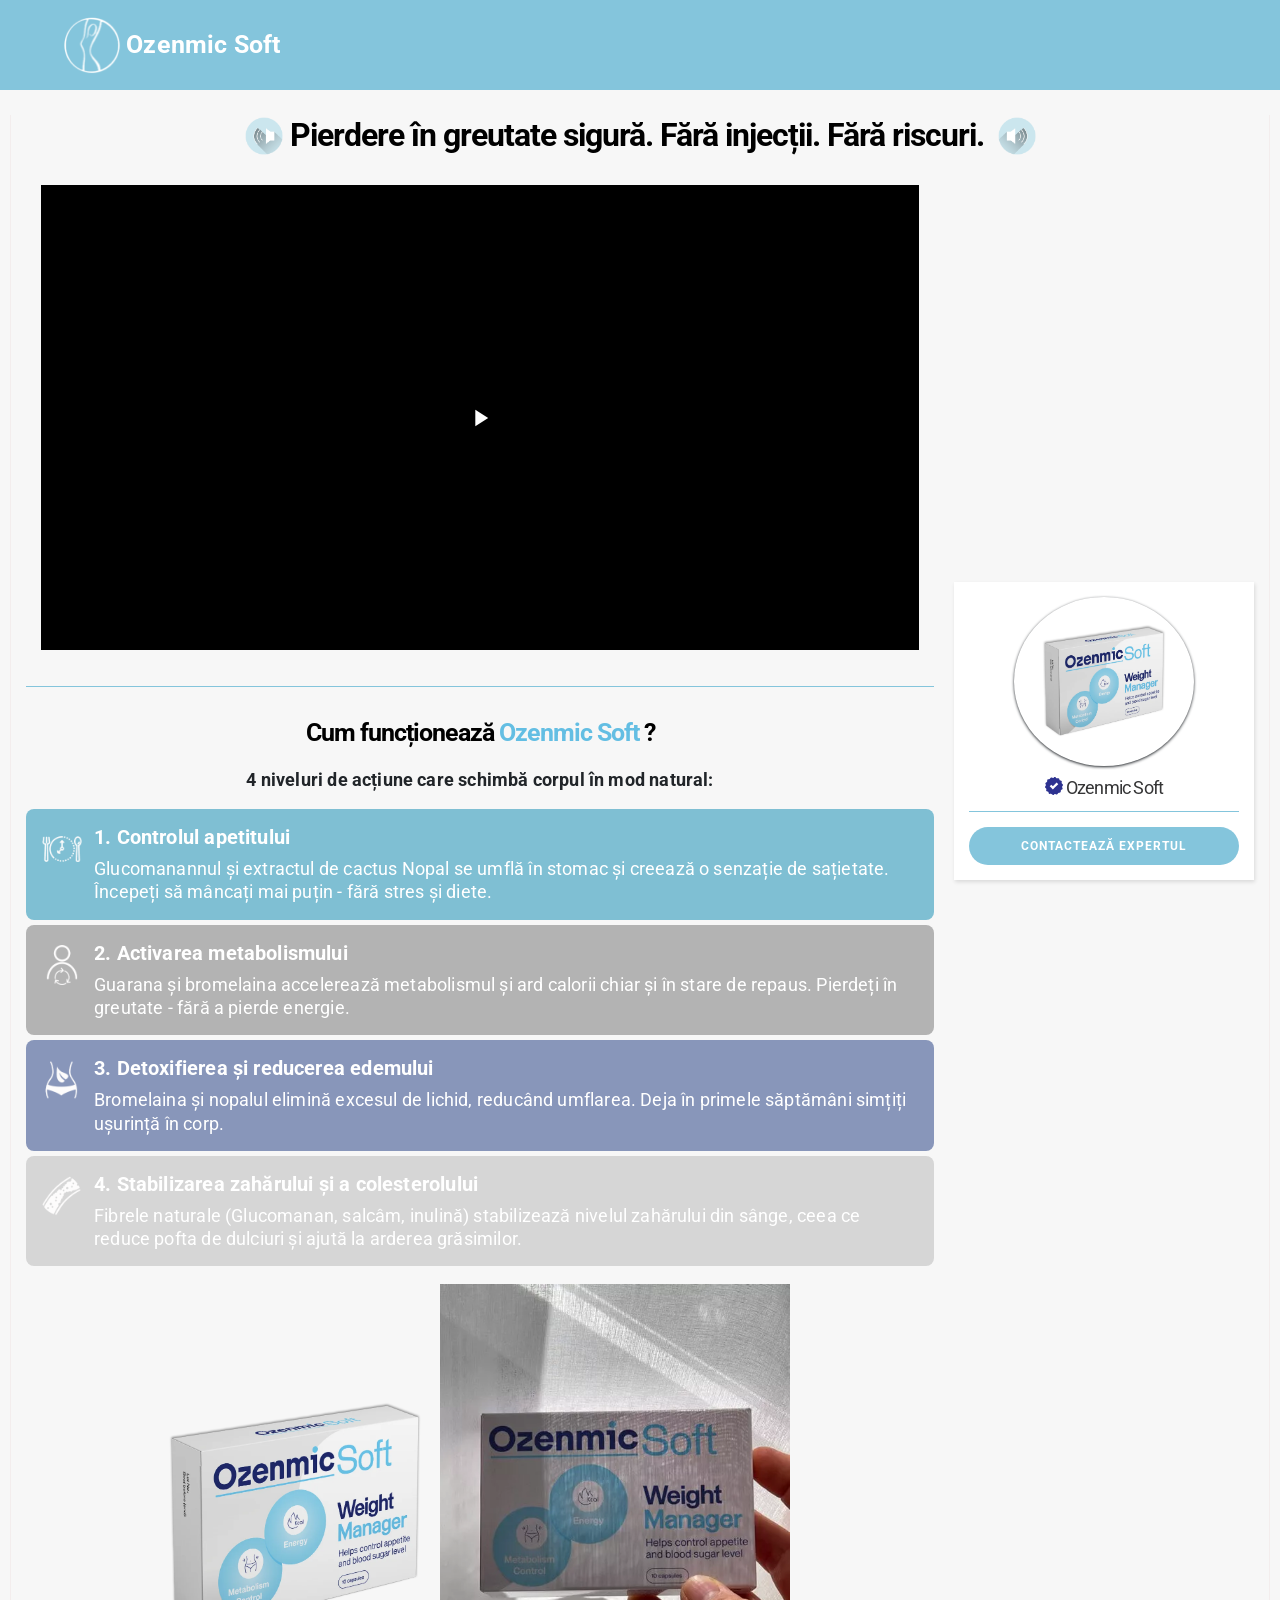
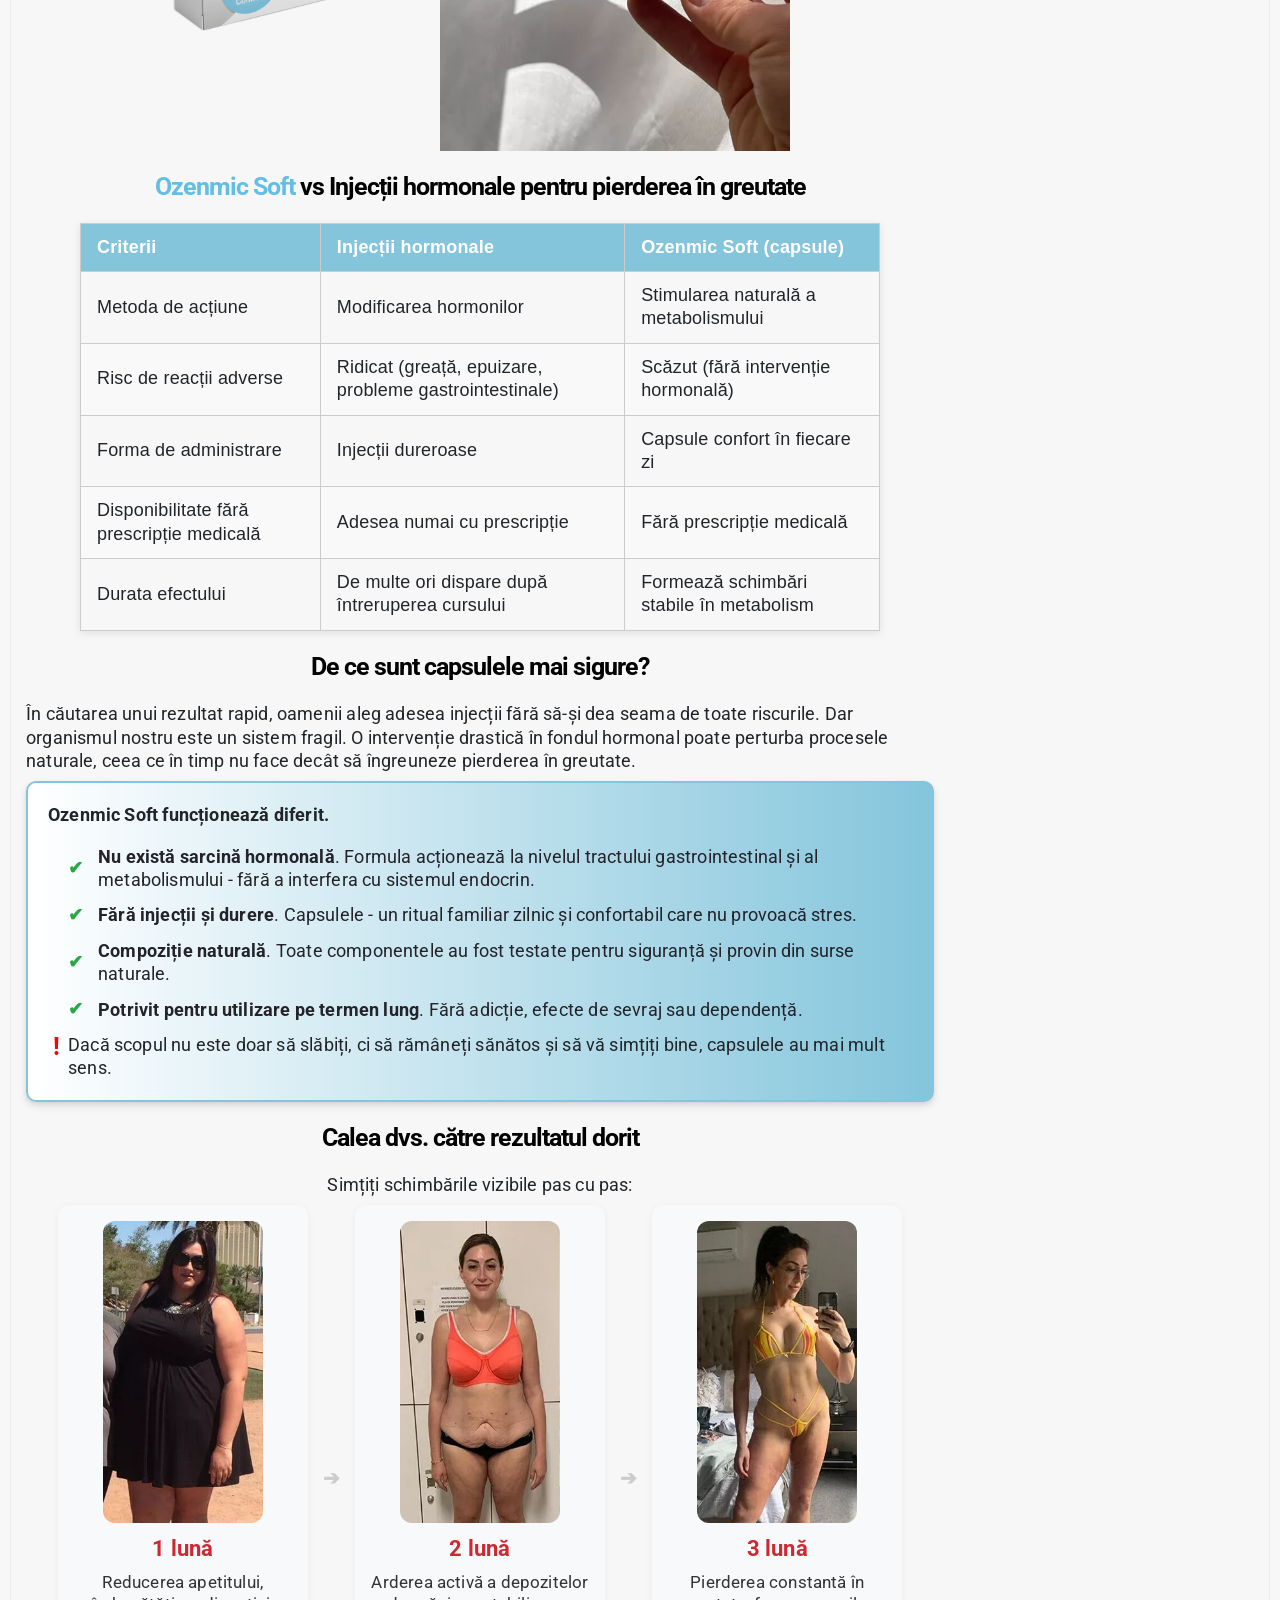
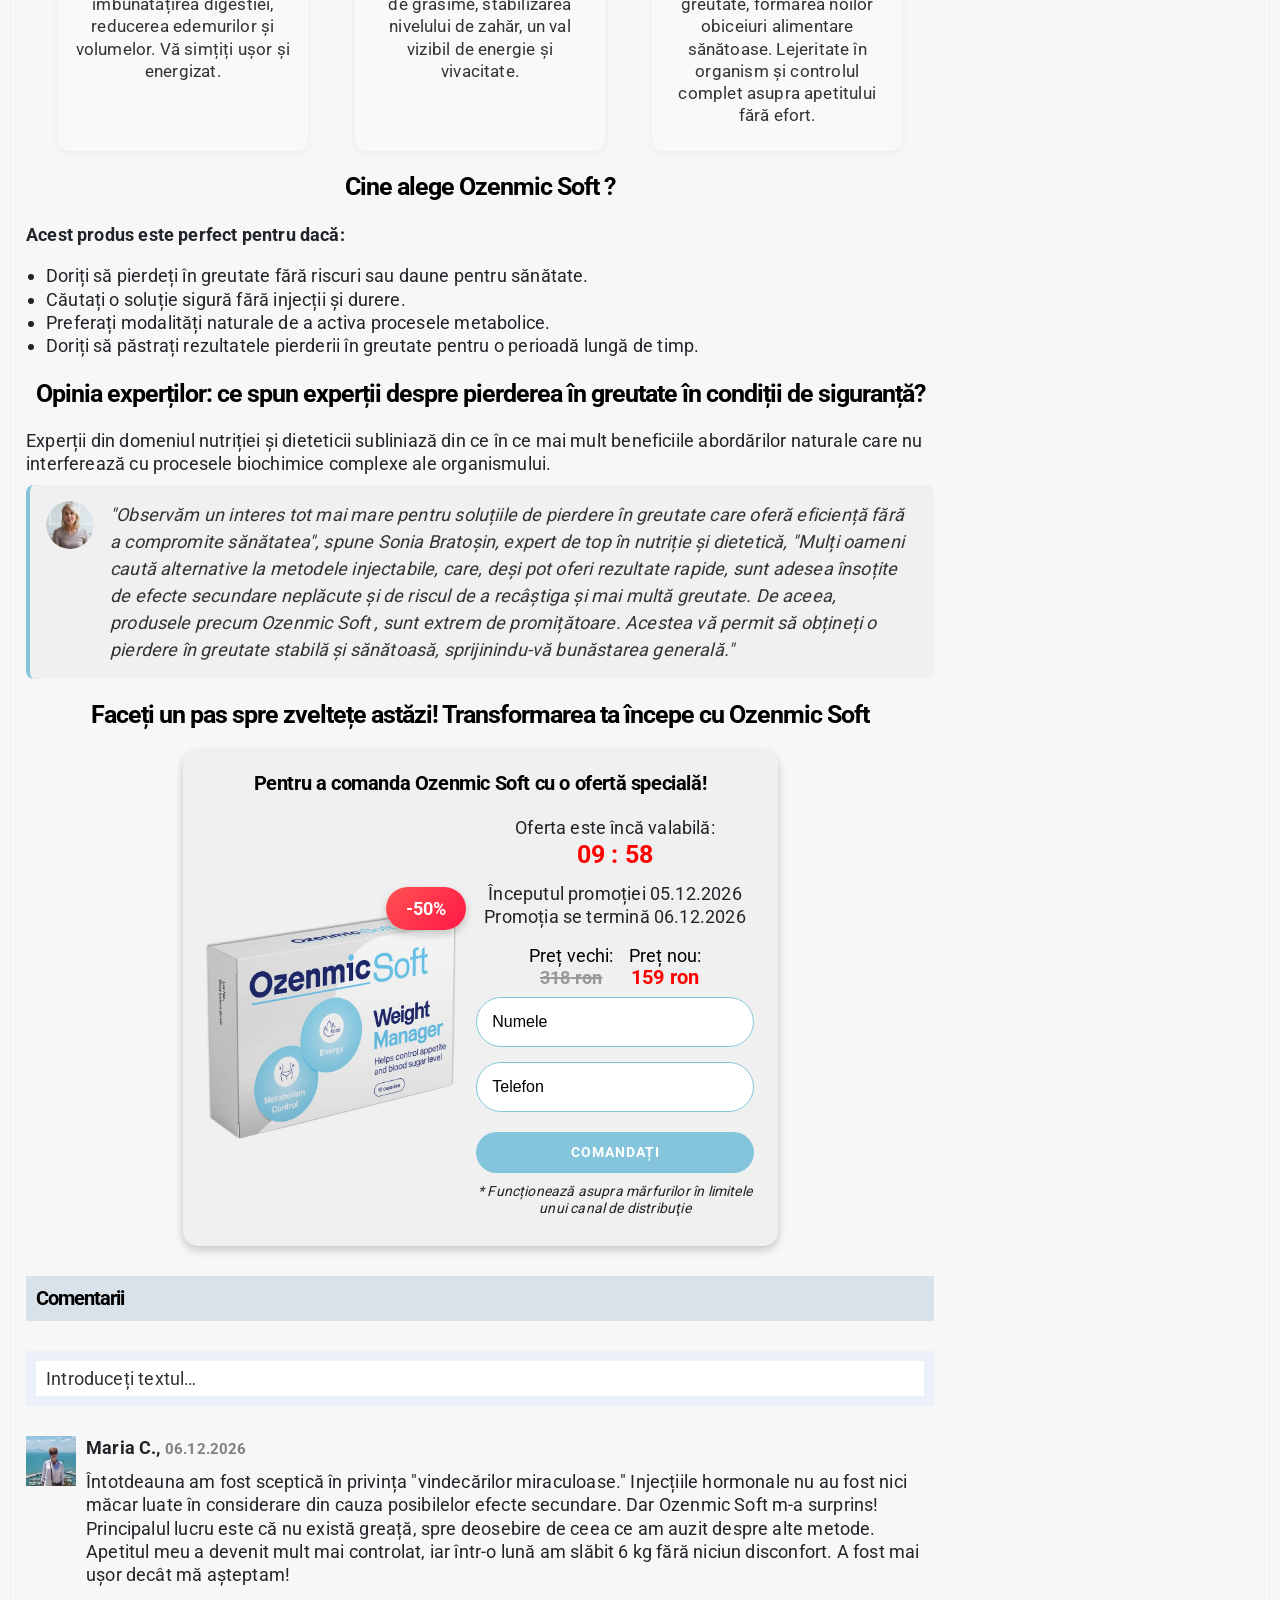
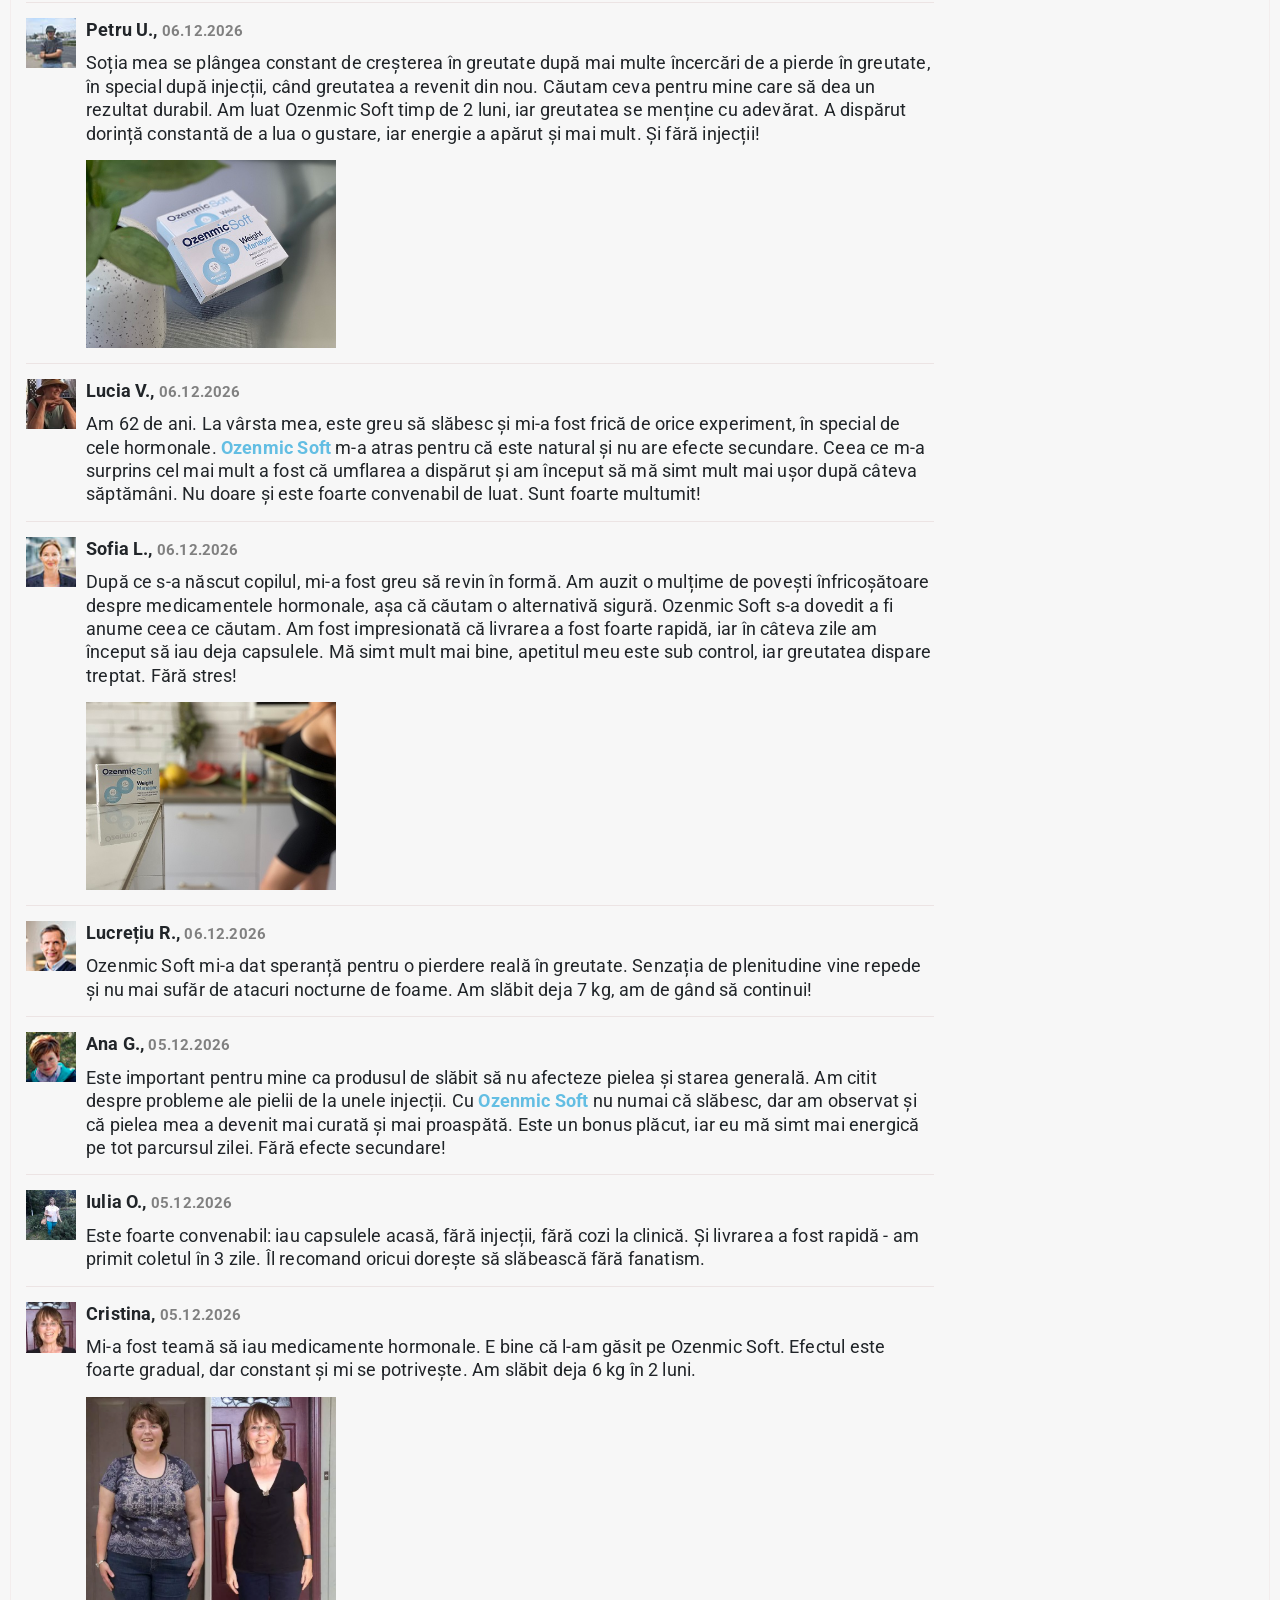
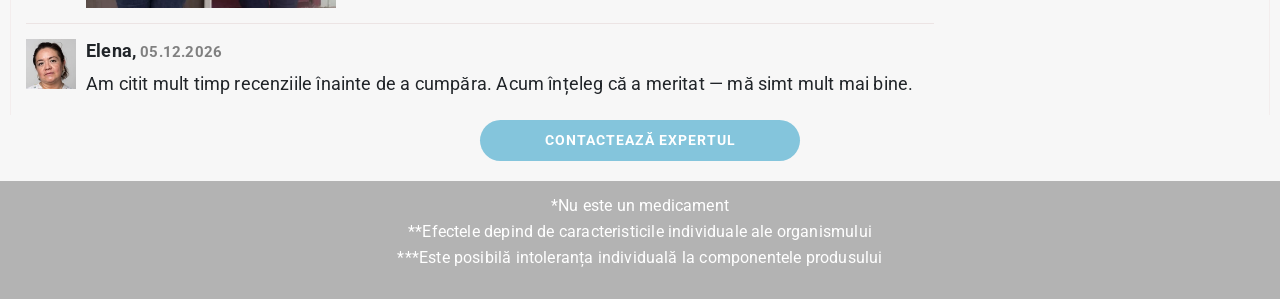
==== commit fe18a2e4: "feat(chat): add responsive package display and styling improvements" ====
--- a/index.html
+++ b/index.html
@@ -882,29 +882,6 @@
                     <ul class="custom-select-list"></ul>
                 </div>
 
-                <!--                <div class="form__select-wrapper form__select&#45;&#45;colony custom-select">-->
-                <!--                    <input-->
-                <!--                            name="colonia"-->
-                <!--                            autocomplete="new-name"-->
-                <!--                            required-->
-                <!--                            class="form__select custom-select-input"-->
-                <!--                            disabled-->
-                <!--                            placeholder="Colonia"-->
-                <!--                    />-->
-                <!--                    <ul class="custom-select-list"></ul>-->
-                <!--                </div>-->
-
-                <!--                <div class="form__select-wrapper form__select&#45;&#45;street custom-select">-->
-                <!--                    <input-->
-                <!--                            name="type_street"-->
-                <!--                            autocomplete="new-name"-->
-                <!--                            required-->
-                <!--                            class="form__select form__input&#45;&#45;street custom-select-input"-->
-                <!--                            placeholder="Tip stradă"-->
-                <!--                    />-->
-                <!--                    <ul class="custom-select-list"></ul>-->
-                <!--                </div>-->
-
                 <label class="form__label form__label--street">
                     <input
                             class="form__input form__input--street"
@@ -1055,530 +1032,6 @@
     </div>
 </div>
 
-<!--<div style="display: flex; flex-direction: column; gap: 16px; background: #00d084; padding-top: 50px;padding-bottom: 150px; padding-left:10px;padding-right: 10px; width: 100%; max-width: 655px; margin: 0 auto;">-->
-
-<!--    <style>-->
-<!--        .packages {-->
-<!--            display: flex;-->
-<!--            flex-wrap: wrap;-->
-<!--            gap: 12px;-->
-<!--            margin-top: 10px;-->
-<!--        }-->
-
-<!--        .package-card {-->
-<!--            flex: 1 1 152px;-->
-<!--            background: #f3f3f3;-->
-<!--            border-radius: 14px;-->
-<!--            padding: 12px;-->
-<!--            text-align: center;-->
-<!--            position: relative;-->
-<!--            /*color: grey;*/-->
-<!--        }-->
-
-<!--        .package-card&#45;&#45;active .package-title {-->
-<!--            font-weight: bold;-->
-<!--        }-->
-
-<!--        .package-card&#45;&#45;active {-->
-<!--            background: #eaf5ea;-->
-<!--            color: green;-->
-<!--            border: 2px solid #4caf50;-->
-<!--        }-->
-
-<!--        .package-card&#45;&#45;vip {-->
-<!--            background: #eef7ee;-->
-<!--            border: 2px solid #4caf50;-->
-<!--        }-->
-
-<!--        .package-title {-->
-<!--            font-size: 14px;-->
-<!--            color: #777;-->
-<!--            margin-bottom: 6px;-->
-<!--        }-->
-
-<!--        .package-price {-->
-<!--            font-size: 26px;-->
-<!--            font-weight: bold;-->
-<!--        }-->
-
-<!--        .package-price span {-->
-<!--            font-size: 13px;-->
-<!--            color: #777;-->
-<!--        }-->
-
-<!--        .package-sub {-->
-<!--            width: fit-content;-->
-<!--            display: flex;-->
-<!--            flex-direction: column;-->
-
-<!--            background: #e0e0e0;-->
-<!--            padding: 6px 25px;-->
-<!--            border-radius: 10px;-->
-<!--            font-size: 12px;-->
-<!--            margin: 0 auto;-->
-<!--        }-->
-
-<!--        .package-sub b {-->
-<!--            font-size: 16px;-->
-<!--        }-->
-
-<!--        .package-sub&#45;&#45;green {-->
-<!--            background: #c8e6c9;-->
-<!--        }-->
-
-<!--        .package-note {-->
-<!--            margin-top: 8px;-->
-<!--            font-size: 12px;-->
-<!--        }-->
-
-<!--        .package-note&#45;&#45;red {-->
-<!--            color: #e53935;-->
-<!--        }-->
-
-
-<!--        .package-card&#45;&#45;vip,-->
-<!--        .package-note&#45;&#45;green {-->
-<!--            color: #2e7d32;-->
-<!--        }-->
-
-<!--        .package-badge {-->
-<!--            position: absolute;-->
-<!--            top: -8px;-->
-<!--            right: 10px;-->
-<!--            background: #ff4d4d;-->
-<!--            color: #fff;-->
-<!--            font-size: 11px;-->
-<!--            padding: 3px 8px;-->
-<!--            border-radius: 6px;-->
-<!--        }-->
-
-<!--        .package-text {-->
-<!--            width: 100%;-->
-<!--            /*margin-top: 10px;*/-->
-<!--            background: #3f7d3f;-->
-<!--            color: #fff;-->
-<!--            padding: 12px;-->
-<!--            border-radius: 14px;-->
-<!--            text-align: center;-->
-<!--            font-size: 16px;-->
-<!--        }-->
-
-<!--        .course-price {-->
-<!--            padding: 10px;-->
-<!--            background: #3f7d3f;-->
-<!--            display: flex;-->
-<!--            /*flex-wrap: wrap;*/-->
-<!--            align-items: center;-->
-<!--            justify-content: space-around;-->
-<!--            margin-top: 10px;-->
-<!--            gap: 15px;-->
-<!--            margin-left: -15px;-->
-<!--            margin-right: -15px;-->
-<!--            /*margin-bottom: -8px;*/-->
-<!--        }-->
-
-<!--        .course-subtitle {-->
-<!--            /*flex-basis: 250px;*/-->
-<!--            font-size: 14px;-->
-<!--            margin-bottom: 0;-->
-<!--            color: white;-->
-<!--        }-->
-
-<!--        /* единый блок */-->
-<!--        .course-box {-->
-<!--            display: flex;-->
-<!--            flex-direction: column;-->
-<!--            align-items: center;-->
-<!--            flex-shrink: 0;-->
-<!--        }-->
-
-<!--        /* цена */-->
-<!--        .course-cost {-->
-<!--            display: flex;-->
-<!--            align-items: baseline;-->
-<!--            gap: 6px;-->
-<!--        }-->
-
-<!--        .course-value {-->
-<!--            font-size: 28px;-->
-<!--            font-weight: bold;-->
-<!--            color: #ffffff;-->
-<!--        }-->
-
-<!--        .course-currency {-->
-<!--            font-size: 14px;-->
-<!--            color: #ffffff;-->
-<!--        }-->
-
-<!--        /* доставка */-->
-<!--        .course-delivery {-->
-<!--            width: fit-content;-->
-
-<!--            font-size: 13px;-->
-<!--            color: #2e7d32;-->
-<!--            background: #f3f3f3;-->
-<!--            border-radius: 6px;-->
-<!--            padding: 6px;-->
-<!--            margin: 0 auto;-->
-<!--            /*margin-top: 4px;*/-->
-<!--        }-->
-
-<!--        .course-delivery&#45;&#45;inner {-->
-<!--            margin-bottom: 10px;-->
-<!--        }-->
-
-<!--        .course-delivery&#45;&#45;full {-->
-<!--            background: transparent;-->
-<!--            margin-bottom: -8px;-->
-<!--            width: 100%;-->
-
-<!--        }-->
-
-<!--        .accent-text {-->
-<!--            display: block;-->
-<!--            background: #f3e7d3;-->
-<!--            border-left: 4px solid #ff8c00;-->
-
-<!--            padding: 12px 14px;-->
-<!--            border-radius: 12px;-->
-<!--            border-top-left-radius: 0;-->
-<!--            border-bottom-left-radius: 0;-->
-<!--            /*font-size: 14px;*/-->
-<!--            /*line-height: 1.4;*/-->
-<!--            /*color: #333;*/-->
-<!--        }-->
-
-
-<!--        @media (max-width: 639px) {-->
-
-<!--            .package-card&#45;&#45;vip .package-sub {-->
-<!--                margin: 0;-->
-<!--            }-->
-
-<!--            .package-card&#45;&#45;vip .package-info {-->
-<!--                flex-direction: column;-->
-<!--            }-->
-
-<!--            .package-card&#45;&#45;vip .package-title {-->
-<!--                text-align: left;-->
-<!--                margin-bottom: 0;-->
-<!--            }-->
-
-
-<!--            .package-card&#45;&#45;vip .package-wrapper,-->
-<!--            .package-card&#45;&#45;vip .package-info {-->
-<!--                display: flex;-->
-<!--            }-->
-
-<!--            .package-card&#45;&#45;vip .package-wrapper {-->
-<!--                justify-content: space-between;-->
-<!--                align-items: center;-->
-<!--                gap: 30px;-->
-<!--            }-->
-
-<!--        }-->
-
-<!--        @media (max-width: 479px) {-->
-<!--            /*.course-box {*/-->
-<!--            /*    width: 100px;*/-->
-<!--            /*}*/-->
-<!--            .course-delivery {-->
-<!--                text-align: center;-->
-<!--            }-->
-<!--        }-->
-
-<!--        @media (max-width: 374px) {-->
-<!--            .course-box {-->
-<!--                width: auto;-->
-<!--            }-->
-
-<!--            .course-price {-->
-<!--                flex-direction: column;-->
-<!--                row-gap: 5px;-->
-<!--            }-->
-
-<!--            .course-subtitle {-->
-<!--                text-align: center;-->
-<!--            }-->
-
-<!--            .package-card {-->
-<!--                flex: auto;-->
-<!--            }-->
-
-<!--            .packages {-->
-<!--                flex-direction: column;-->
-<!--            }-->
-
-<!--            .package-wrapper {-->
-<!--                justify-content: space-between;-->
-<!--                align-items: center;-->
-<!--                gap: 30px;-->
-<!--            }-->
-
-<!--            .package-wrapper,-->
-<!--            .package-info {-->
-<!--                display: flex;-->
-<!--            }-->
-
-<!--            .package-info {-->
-<!--                flex-direction: column;-->
-<!--            }-->
-
-<!--            .package-title {-->
-<!--                text-align: left;-->
-<!--                margin-bottom: 0;-->
-<!--            }-->
-
-<!--            .package-sub {-->
-<!--                margin: 0;-->
-<!--            }-->
-
-<!--        }-->
-<!--    </style>-->
-
-
-<!--    <div class="message received">-->
-<!--        &lt;!&ndash;          <img src="images/chat/cb-ava.png" alt="Avatar" class="message-avatar">&ndash;&gt;-->
-<!--        <div class="message-content">-->
-<!--            <div class="message-text">Именно поэтому большинство клиентов берут сразу 4 — и видят результат уже в первый-->
-<!--                месяц.-->
-<!--            </div>-->
-
-<!--            <div class="packages">-->
-<!--                <div class="package-card">-->
-<!--                    <div class="package-wrapper">-->
-<!--                        <div class="package-info">-->
-<!--                            <div class="package-title">2 пачки</div>-->
-<!--                            <div class="package-price">368-->
-<!--                                <span>лей</span>-->
-<!--                            </div>-->
-<!--                        </div>-->
-<!--                        <div class="package-sub">за пачку <b>184 лей</b></div>-->
-<!--                    </div>-->
-<!--                    <div class="package-note package-note&#45;&#45;red">-->
-<!--                        Запускают ускорение обмена веществ;-->
-<!--                        <br>-->
-<!--                        Подготовка организма к жиросжиганию;-->
-<!--                    </div>-->
-<!--                </div>-->
-
-<!--                <div class="package-card package-card&#45;&#45;active">-->
-<!--                    <div class="package-wrapper">-->
-<!--                        <div class="package-info">-->
-<!--                            <div class="package-title">4 пачки ⭐</div>-->
-<!--                            <div class="package-price">646-->
-<!--                                <span>лей</span>-->
-<!--                            </div>-->
-<!--                        </div>-->
-
-
-<!--                        <div class="package-sub package-sub&#45;&#45;green">-->
-<!--                            за пачку <b>161 лей</b>-->
-<!--                        </div>-->
-<!--                    </div>-->
-
-<!--                    <div class="package-note package-note&#45;&#45;green">-->
-<!--                        Полноценный процесс жиросжигания;-->
-<!--                        <br>-->
-<!--                        Перестройка организма для закрепление результатов;-->
-<!--                    </div>-->
-<!--                </div>-->
-
-
-<!--                <div class="package-text">-->
-<!--                    Советую не рисковать и взять полный курс с первого раза-->
-<!--                </div>-->
-<!--            </div>-->
-
-
-<!--            <div class="message-meta">-->
-<!--                <span class="message-time">18:13</span>-->
-
-<!--            </div>-->
-<!--        </div>-->
-<!--    </div>-->
-
-
-<!--    <div class="message received">-->
-<!--        &lt;!&ndash;          <img src="images/chat/cb-ava.png" alt="Avatar" class="message-avatar">&ndash;&gt;-->
-<!--        <div class="message-content">-->
-<!--            <div class="message-text">⭐ <b>Сравни варианты</b></div>-->
-
-<!--            <div class="packages">-->
-
-<!--                &lt;!&ndash; 2 пачки &ndash;&gt;-->
-<!--                <div class="package-card">-->
-<!--                    <div class="package-wrapper">-->
-<!--                        <div class="package-info">-->
-<!--                            <div class="package-title">2 пачки</div>-->
-<!--                            <div class="package-price">-->
-<!--                                368-->
-<!--                                <span>лей</span>-->
-<!--                            </div>-->
-<!--                        </div>-->
-
-<!--                        <div class="package-sub">-->
-<!--                            за пачку <b>184 лей</b>-->
-<!--                        </div>-->
-<!--                    </div>-->
-
-<!--                </div>-->
-
-<!--                &lt;!&ndash; 4 пачки &ndash;&gt;-->
-<!--                <div class="package-card">-->
-<!--                    <div class="package-wrapper">-->
-<!--                        <div class="package-info">-->
-<!--                            <div class="package-title">4 пачки</div>-->
-<!--                            <div class="package-price">-->
-<!--                                646-->
-<!--                                <span>лей</span>-->
-<!--                            </div>-->
-<!--                        </div>-->
-
-<!--                        <div class="package-sub">-->
-<!--                            за пачку <b>161 лей</b>-->
-<!--                        </div>-->
-<!--                    </div>-->
-<!--                </div>-->
-
-<!--                &lt;!&ndash; 5 пачек VIP &ndash;&gt;-->
-<!--                <div class="package-card package-card&#45;&#45;vip">-->
-<!--                    <div class="package-badge">VIP</div>-->
-
-<!--                    <div class="package-wrapper">-->
-<!--                        <div class="package-info">-->
-<!--                            <div class="package-title">5 пачек</div>-->
-<!--                            <div class="package-price">-->
-<!--                                558-->
-<!--                                <span>лей</span>-->
-<!--                            </div>-->
-<!--                        </div>-->
-
-<!--                        <div class="package-sub package-sub&#45;&#45;green">-->
-<!--                            за пачку <b>111 лей</b>-->
-<!--                        </div>-->
-<!--                    </div>-->
-<!--                </div>-->
-
-
-<!--                <div class="package-text">-->
-<!--                    <div class="course-delivery course-delivery&#45;&#45;inner">-->
-<!--                        🚚 Доставка включена в стоимость заказа-->
-<!--                    </div>-->
-
-<!--                    За 5 платишь меньше чем за 4 — и получаешь полный курс с результатом который остаётся-->
-<!--                </div>-->
-<!--            </div>-->
-
-
-<!--            <div class="message-meta">-->
-<!--                <span class="message-time">18:13</span>-->
-
-<!--            </div>-->
-<!--        </div>-->
-<!--    </div>-->
-
-
-<!--    <div class="message received">-->
-<!--        <div class="message-content">-->
-<!--            <div class="message-text">-->
-<!--                <div class="course active">-->
-<!--                    <b class="course-title">⭐ Курс минимального результата (4&nbsp;pachete)-->
-<!--                        <span class="inline-products">-->
-<!--                            <span class="inline-product-item"></span>-->
-<!--                            <span class="inline-product-item"></span>-->
-<!--                            <span class="inline-product-item"></span>-->
-<!--                            <span class="inline-product-item"></span>-->
-<!--                        </span>-->
-<!--                    </b>-->
-<!--                    <p class="course-text">-->
-<!--                        • Длительность 6–8 недель — оптимальный период для запуска жиросжигания-->
-<!--                        <br>-->
-<!--                        • Стабильный запуск сжигания жира-->
-<!--                        <br>-->
-<!--                        • Первые заметные изменения в весе и объёмах-->
-<!--                    </p>-->
-
-<!--                    <div class="course-price">-->
-<!--                        <p class="course-subtitle">-->
-<!--                            ✅ <b>Рекомендованный старт для реального результата</b>-->
-<!--                        </p>-->
-
-<!--                        <div class="course-box">-->
-<!--                            <div class="course-cost">-->
-<!--                                <span class="course-value">646</span>-->
-<!--                                <span class="course-currency">лей</span>-->
-<!--                            </div>-->
-<!--                        </div>-->
-<!--                    </div>-->
-
-<!--                    <div class="course-delivery course-delivery&#45;&#45;full">-->
-<!--                        🚚 Доставка включена в стоимость заказа-->
-<!--                    </div>-->
-<!--                </div>-->
-<!--            </div>-->
-<!--            <div class="message-meta">-->
-<!--                <span class="message-time">10:15</span>-->
-<!--            </div>-->
-<!--        </div>-->
-<!--    </div>-->
-
-
-<!--    <div class="message received">-->
-<!--        <div class="message-content">-->
-<!--            <div class="message-text">-->
-<!--                <div class="course">-->
-<!--                    <b class="course-title">Стартовый курс (2&nbsp;pachete)-->
-<!--                        <span class="inline-products">-->
-<!--                            <span class="inline-product-item"></span>-->
-<!--                            <span class="inline-product-item"></span>-->
-<!--                        </span>-->
-<!--                    </b>-->
-<!--                    <p class="course-text">• Запуск процессов очищения и пищеварения<br>• Снижение вздутия и тяжести<br>-->
-<!--                        • Адаптация организма<br></p>-->
-
-<!--                    <div class="course-price">-->
-<!--                        <p class="course-subtitle">-->
-<!--                            ✅ <b>Изменения веса на этом этапе минимальны</b>-->
-<!--                        </p>-->
-
-<!--                        <div class="course-box">-->
-<!--                            <div class="course-cost">-->
-<!--                                <span class="course-value">368</span>-->
-<!--                                <span class="course-currency">лей</span>-->
-<!--                            </div>-->
-<!--                        </div>-->
-<!--                    </div>-->
-
-<!--                    <div class="course-delivery course-delivery&#45;&#45;full">-->
-<!--                        🚚 Доставка включена в стоимость заказа-->
-<!--                    </div>-->
-<!--                </div>-->
-<!--            </div>-->
-<!--            <div class="message-meta">-->
-<!--                <span class="message-time">10:45</span>-->
-
-<!--            </div>-->
-<!--        </div>-->
-<!--    </div>-->
-
-
-<!--    <div class="message received">-->
-<!--        <div class="message-content">-->
-<!--            <div class="message-text">-->
-<!--                <span class="accent-text">-->
-<!--                 2 упаковки только запускают процессы в организме. <br> Вес на этом этапе ещё практически не уходит — продукт работает мягко и постепенно.-->
-<!--                </span>-->
-<!--            </div>-->
-<!--            <div class="message-meta">-->
-<!--                <span class="message-time">10:56</span>-->
-
-<!--            </div>-->
-<!--        </div>-->
-<!--    </div>-->
-
-<!--</div>-->
-
 <script defer src="js/meta-pixel.js"></script>
 <script defer src="js/script.js"></script>
 <script defer src="js/chat-bot.js"></script>
--- a/css/order-form.css
+++ b/css/order-form.css
@@ -279,7 +279,7 @@
     padding: 13px 17px 13px 34px;
     /*border-radius: 100px;*/
     /*transition: all 0.3s ease-in-out;*/
-    font-size: 14px;
+    font-size: 16px;
 
     border: 1px solid #666;
     border-radius: 12px;
--- a/css/order-form.css
+++ b/css/order-form.css
@@ -279,7 +279,7 @@
     padding: 13px 17px 13px 34px;
     /*border-radius: 100px;*/
     /*transition: all 0.3s ease-in-out;*/
-    font-size: 14px;
+    font-size: 16px;
 
     border: 1px solid #666;
     border-radius: 12px;
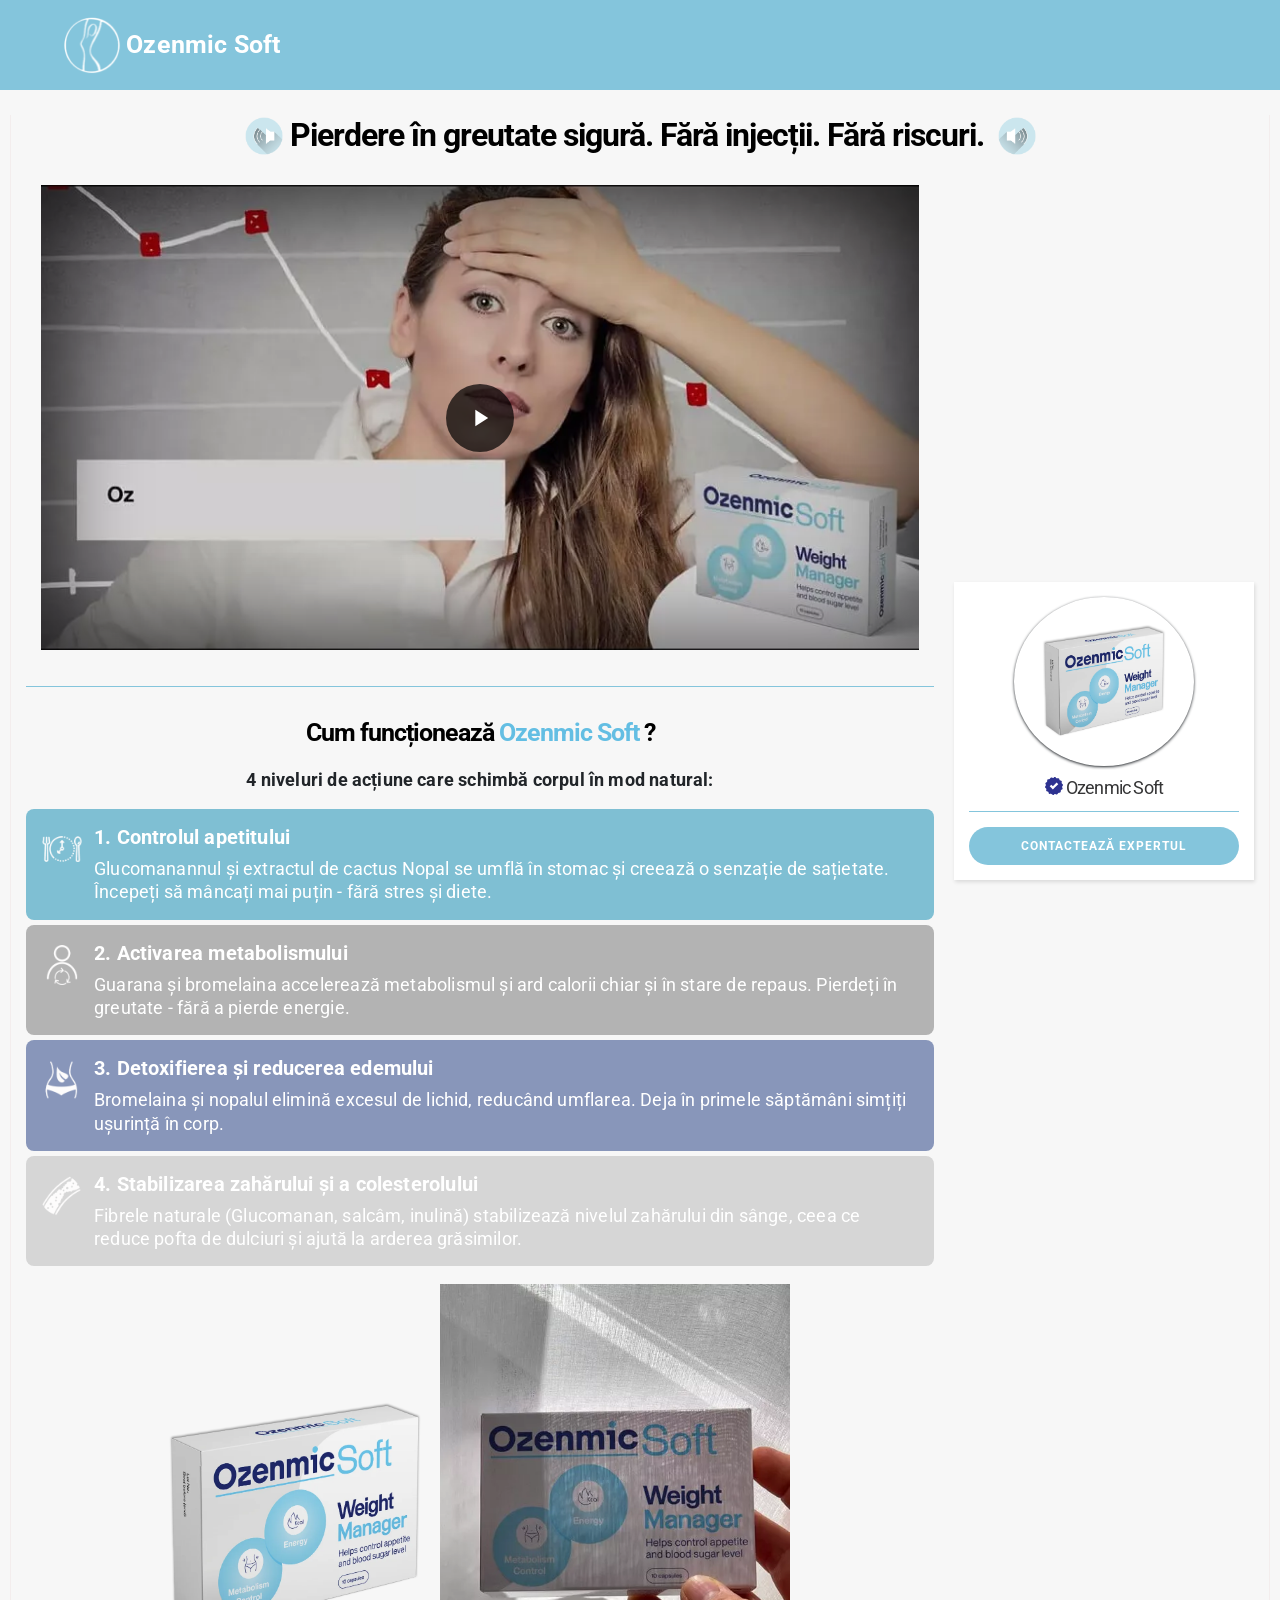
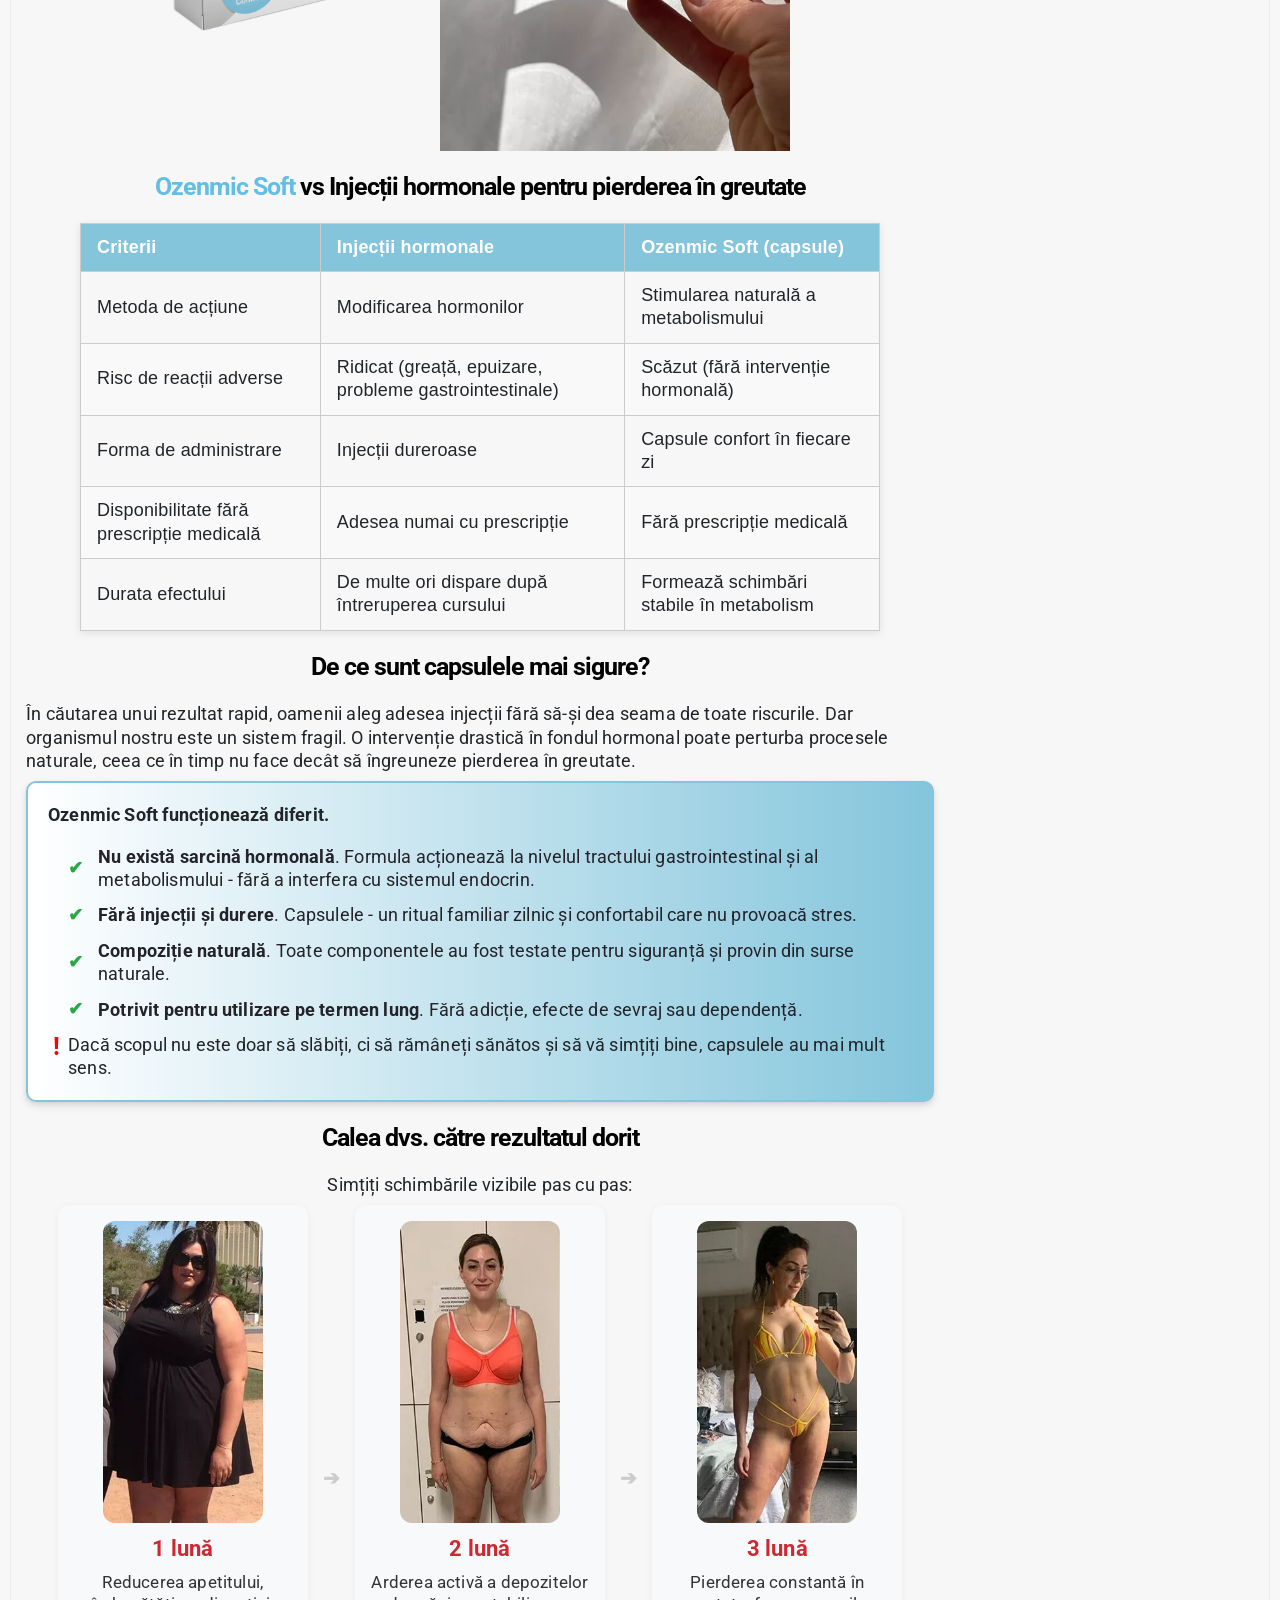
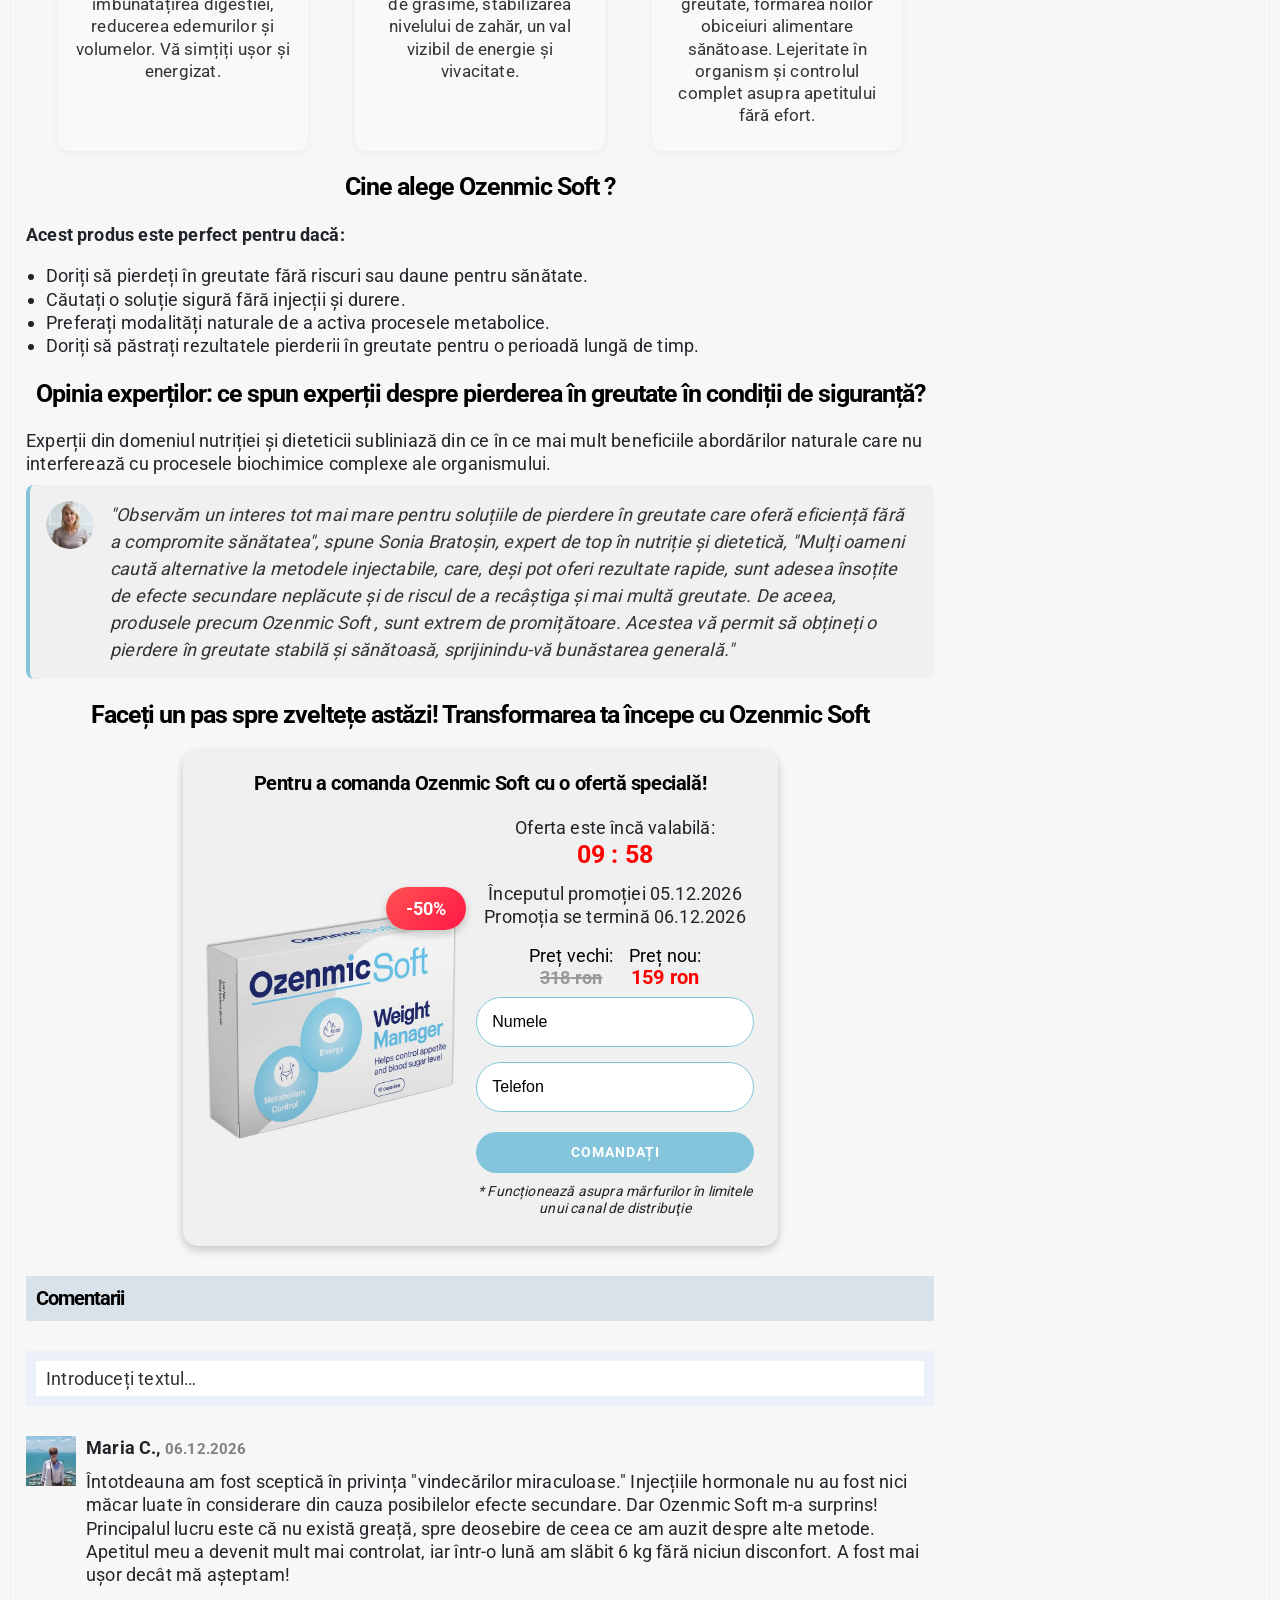
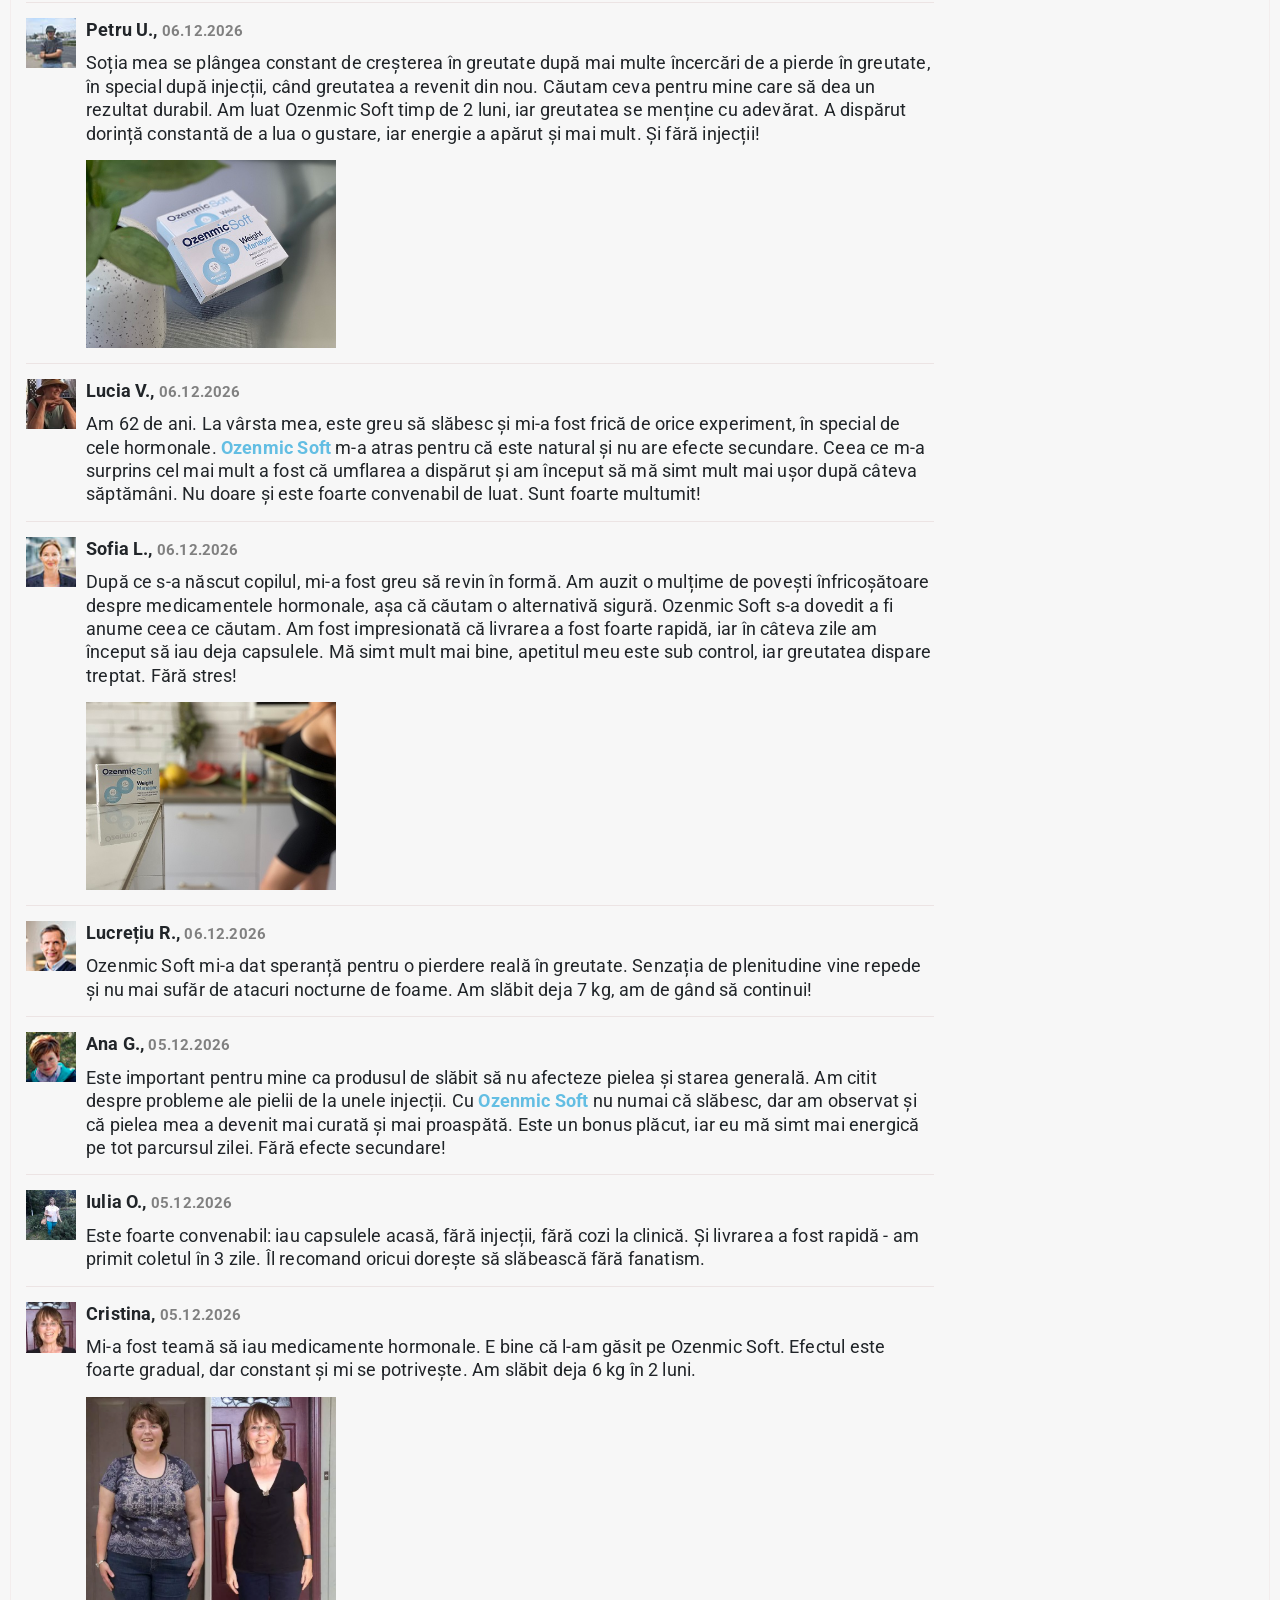
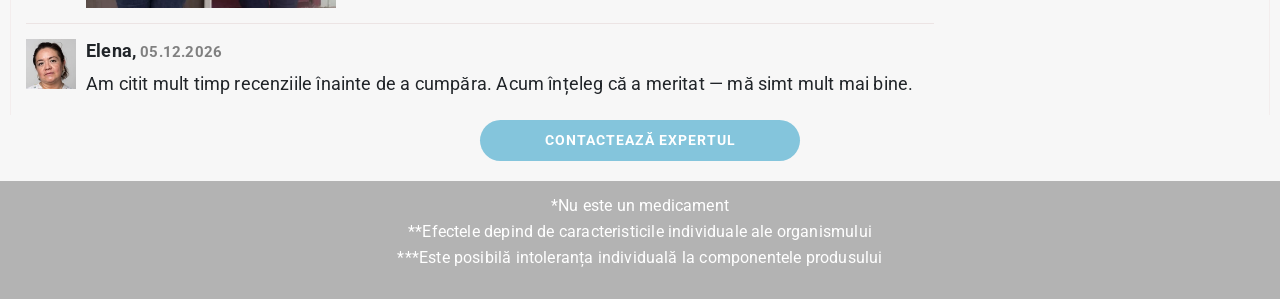
==== commit cf667649: "refactor(chat): update course descriptions and package labels to Romanian" ====
--- a/index.html
+++ b/index.html
@@ -50,18 +50,19 @@
     <link rel="icon" href="images/favicon.ico" type="image/x-icon">
 
     <link rel="stylesheet" href="css/new_css.css">
-    <link rel="stylesheet" href="css/chat-bot.css" media="print" onload="this.media='all'">
+    <link rel="stylesheet" href="css/chat-bot.css">
+<!--    <media="print" onload="this.media='all'">-->
     <noscript>
         <link rel="stylesheet" href="css/chat-bot.css">
     </noscript>
-    <link rel="stylesheet" href="css/chat-form.css" media="print" onload="this.media='all'">
+    <link rel="stylesheet" href="css/chat-form.css">
     <noscript>
         <link rel="stylesheet" href="css/chat-form.css">
     </noscript>
-    <link rel="stylesheet" href="css/order-form.css" media="print" onload="this.media='all'">
-    <noscript>
-        <link rel="stylesheet" href="css/order-form.css">
-    </noscript>
+    <link rel="stylesheet" href="css/order-form.css">
+<!--    <noscript>-->
+<!--        <link rel="stylesheet" href="css/order-form.css">-->
+<!--    </noscript>-->
 </head>
 
 <body class="liver-theme ev-date">
@@ -226,30 +227,30 @@
                         </thead>
                         <tbody>
                         <tr>
-                            <td data-label="Критерій">Metoda de acțiune</td>
-                            <td data-label="Гормональні ін’єкції">Modificarea hormonilor</td>
-                            <td data-label="Ozenmic Soft (капсули)">Stimularea naturală a metabolismului</td>
+                            <td data-label="Criteriu">Metoda de acțiune</td>
+                            <td data-label="Injecții hormonale">Modificarea hormonilor</td>
+                            <td data-label="Ozenmic Soft (capsule)">Stimularea naturală a metabolismului</td>
                         </tr>
                         <tr>
-                            <td data-label="Критерій">Risc de reacții adverse</td>
-                            <td data-label="Гормональні ін’єкції">Ridicat (greață, epuizare, probleme gastrointestinale)
+                            <td data-label="Criteriu">Risc de reacții adverse</td>
+                            <td data-label="Injecții hormonale">Ridicat (greață, epuizare, probleme gastrointestinale)
                             </td>
                             <td data-label="Ozenmic Soft (капсули)">Scăzut (fără intervenție hormonală)</td>
                         </tr>
                         <tr>
-                            <td data-label="Критерій">Forma de administrare</td>
-                            <td data-label="Гормональні ін’єкції">Injecții dureroase</td>
-                            <td data-label="Ozenmic Soft (капсули)">Capsule confort în fiecare zi</td>
+                            <td data-label="Criteriu">Forma de administrare</td>
+                            <td data-label="Injecții hormonale">Injecții dureroase</td>
+                            <td data-label="Ozenmic Soft (capsule)">Capsule confort în fiecare zi</td>
                         </tr>
                         <tr>
-                            <td data-label="Критерій">Disponibilitate fără prescripție medicală</td>
-                            <td data-label="Гормональні ін’єкції">Adesea numai cu prescripție</td>
-                            <td data-label="Ozenmic Soft (капсули)">Fără prescripție medicală</td>
+                            <td data-label="Criteriu">Disponibilitate fără prescripție medicală</td>
+                            <td data-label="Injecții hormonale">Adesea numai cu prescripție</td>
+                            <td data-label="Ozenmic Soft (capsule)">Fără prescripție medicală</td>
                         </tr>
                         <tr>
-                            <td data-label="Критерій">Durata efectului</td>
-                            <td data-label="Гормональні ін’єкції">De multe ori dispare după întreruperea cursului</td>
-                            <td data-label="Ozenmic Soft (капсули)">Formează schimbări stabile în metabolism</td>
+                            <td data-label="Criteriu">Durata efectului</td>
+                            <td data-label="Injecții hormonale">De multe ori dispare după întreruperea cursului</td>
+                            <td data-label="Ozenmic Soft (capsule)">Formează schimbări stabile în metabolism</td>
                         </tr>
                         </tbody>
                     </table>
--- a/css/chat-bot.css
+++ b/css/chat-bot.css
@@ -526,7 +526,8 @@
     flex: 1;
     padding: 20px 10px;
     overflow-y: auto;
-    background: url("../images/chat/chat-bg.png");
+    background-image: url("../images/chat/chat-bg.png");
+    background-color: #e4ddd4;
     background-size: cover;
     display: flex;
     flex-direction: column;
@@ -3374,7 +3375,7 @@
 }
 
 .package-card {
-    flex: 1 1 152px;
+    flex: 1 1 140px;
     background: #f3f3f3;
     border-radius: 14px;
     padding: 12px;
@@ -3557,7 +3558,8 @@
 }
 
 
-@media (max-width: 639px) {
+@media (max-width: 767px) {
+
 
     .package-card--vip .package-sub {
         margin: 0;
@@ -3586,6 +3588,12 @@
 
 }
 
+@media (max-width: 639px) {
+    .package-card {
+        flex: 1 1 135px;
+    }
+
+}
 @media (max-width: 479px) {
     /*.course-box {*/
     /*    width: 100px;*/
@@ -3593,21 +3601,32 @@
     .course-delivery {
         text-align: center;
     }
-}
-
-@media (max-width: 374px) {
+
+    .package-wrapper,
+    .package-info {
+        display: flex;
+    }
+
+    .package-info {
+        flex-direction: column;
+    }
+
+    .package-title {
+        text-align: left;
+        margin-bottom: 0;
+    }
+
+    .package-sub {
+        margin: 0;
+    }
+}
+
+@media (max-width: 479px) {
     .course-box {
         width: auto;
     }
 
-    .course-price {
-        flex-direction: column;
-        row-gap: 5px;
-    }
-
-    .course-subtitle {
-        text-align: center;
-    }
+
 
     .package-card {
         flex: auto;
@@ -3623,22 +3642,16 @@
         gap: 30px;
     }
 
-    .package-wrapper,
-    .package-info {
-        display: flex;
-    }
-
-    .package-info {
-        flex-direction: column;
-    }
-
-    .package-title {
-        text-align: left;
-        margin-bottom: 0;
-    }
-
-    .package-sub {
-        margin: 0;
-    }
-
+    @media (max-width: 374px) {
+        .course-price {
+            flex-direction: column;
+            row-gap: 5px;
+        }
+
+
+
+        .course-subtitle {
+            text-align: center;
+        }
+    }
 }
--- a/css/chat-bot.css
+++ b/css/chat-bot.css
@@ -526,7 +526,8 @@
     flex: 1;
     padding: 20px 10px;
     overflow-y: auto;
-    background: url("../images/chat/chat-bg.png");
+    background-image: url("../images/chat/chat-bg.png");
+    background-color: #e4ddd4;
     background-size: cover;
     display: flex;
     flex-direction: column;
@@ -3374,7 +3375,7 @@
 }
 
 .package-card {
-    flex: 1 1 152px;
+    flex: 1 1 140px;
     background: #f3f3f3;
     border-radius: 14px;
     padding: 12px;
@@ -3557,7 +3558,8 @@
 }
 
 
-@media (max-width: 639px) {
+@media (max-width: 767px) {
+
 
     .package-card--vip .package-sub {
         margin: 0;
@@ -3586,6 +3588,12 @@
 
 }
 
+@media (max-width: 639px) {
+    .package-card {
+        flex: 1 1 135px;
+    }
+
+}
 @media (max-width: 479px) {
     /*.course-box {*/
     /*    width: 100px;*/
@@ -3593,21 +3601,32 @@
     .course-delivery {
         text-align: center;
     }
-}
-
-@media (max-width: 374px) {
+
+    .package-wrapper,
+    .package-info {
+        display: flex;
+    }
+
+    .package-info {
+        flex-direction: column;
+    }
+
+    .package-title {
+        text-align: left;
+        margin-bottom: 0;
+    }
+
+    .package-sub {
+        margin: 0;
+    }
+}
+
+@media (max-width: 479px) {
     .course-box {
         width: auto;
     }
 
-    .course-price {
-        flex-direction: column;
-        row-gap: 5px;
-    }
-
-    .course-subtitle {
-        text-align: center;
-    }
+
 
     .package-card {
         flex: auto;
@@ -3623,22 +3642,16 @@
         gap: 30px;
     }
 
-    .package-wrapper,
-    .package-info {
-        display: flex;
-    }
-
-    .package-info {
-        flex-direction: column;
-    }
-
-    .package-title {
-        text-align: left;
-        margin-bottom: 0;
-    }
-
-    .package-sub {
-        margin: 0;
-    }
-
+    @media (max-width: 374px) {
+        .course-price {
+            flex-direction: column;
+            row-gap: 5px;
+        }
+
+
+
+        .course-subtitle {
+            text-align: center;
+        }
+    }
 }
--- a/css/order-form.css
+++ b/css/order-form.css
@@ -265,7 +265,7 @@
 
 .form__wrapper .form__input {
     padding-right: 5px;
-    font-size: 13px;
+    font-size: 16px;
 }
 
 .form__input,
--- a/css/order-form.css
+++ b/css/order-form.css
@@ -265,7 +265,7 @@
 
 .form__wrapper .form__input {
     padding-right: 5px;
-    font-size: 13px;
+    font-size: 16px;
 }
 
 .form__input,
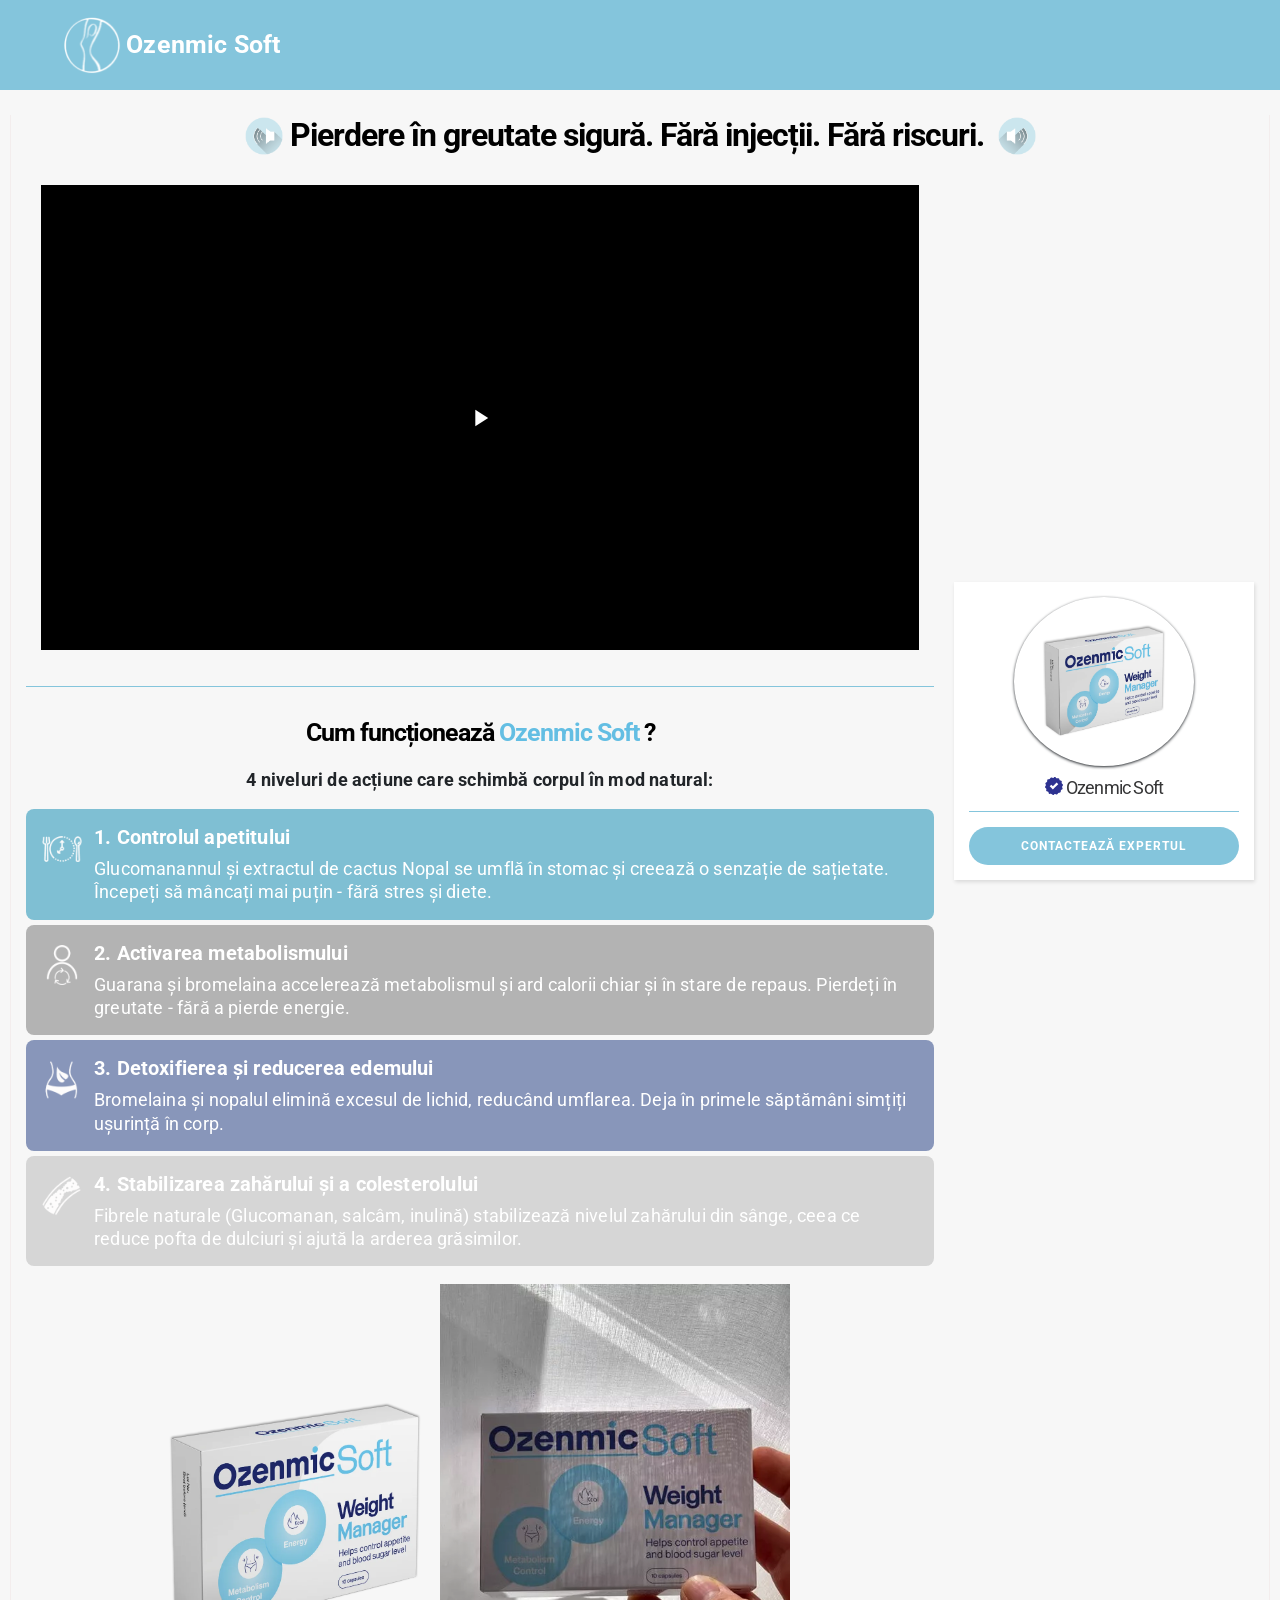
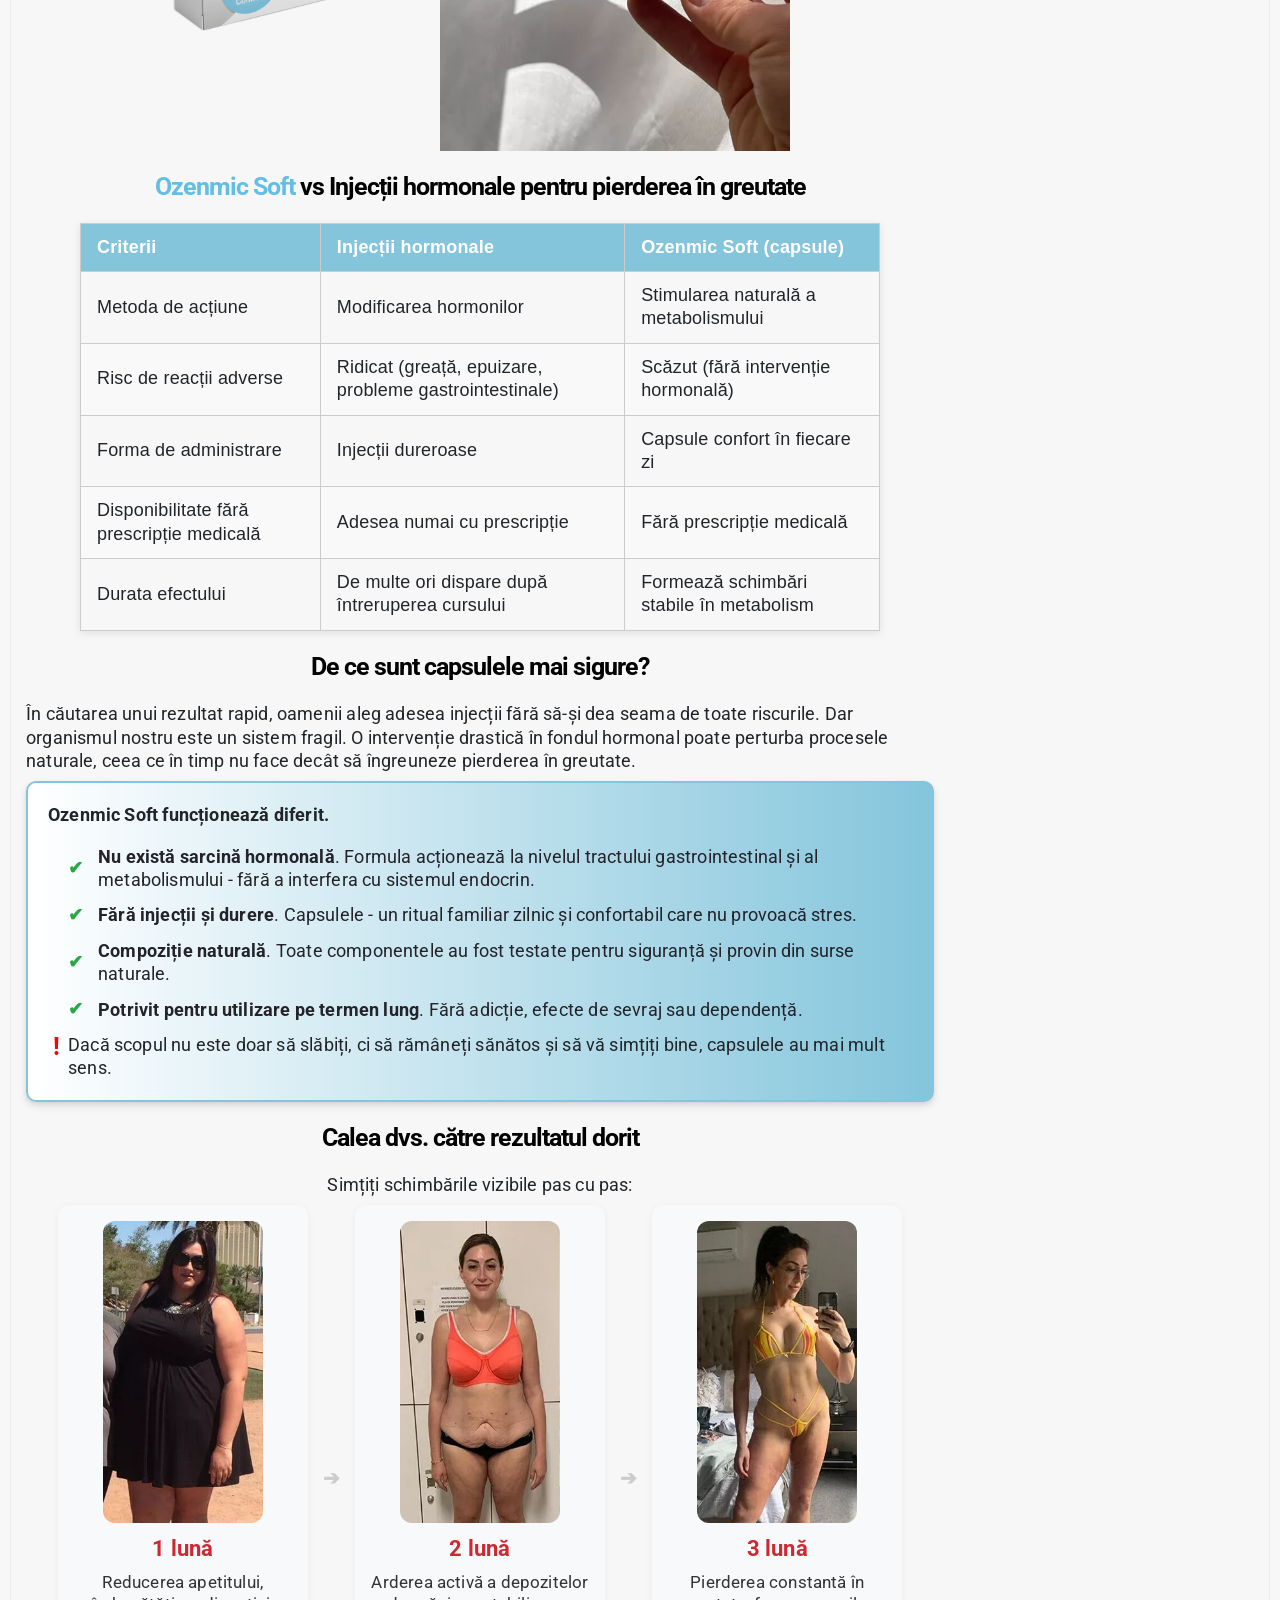
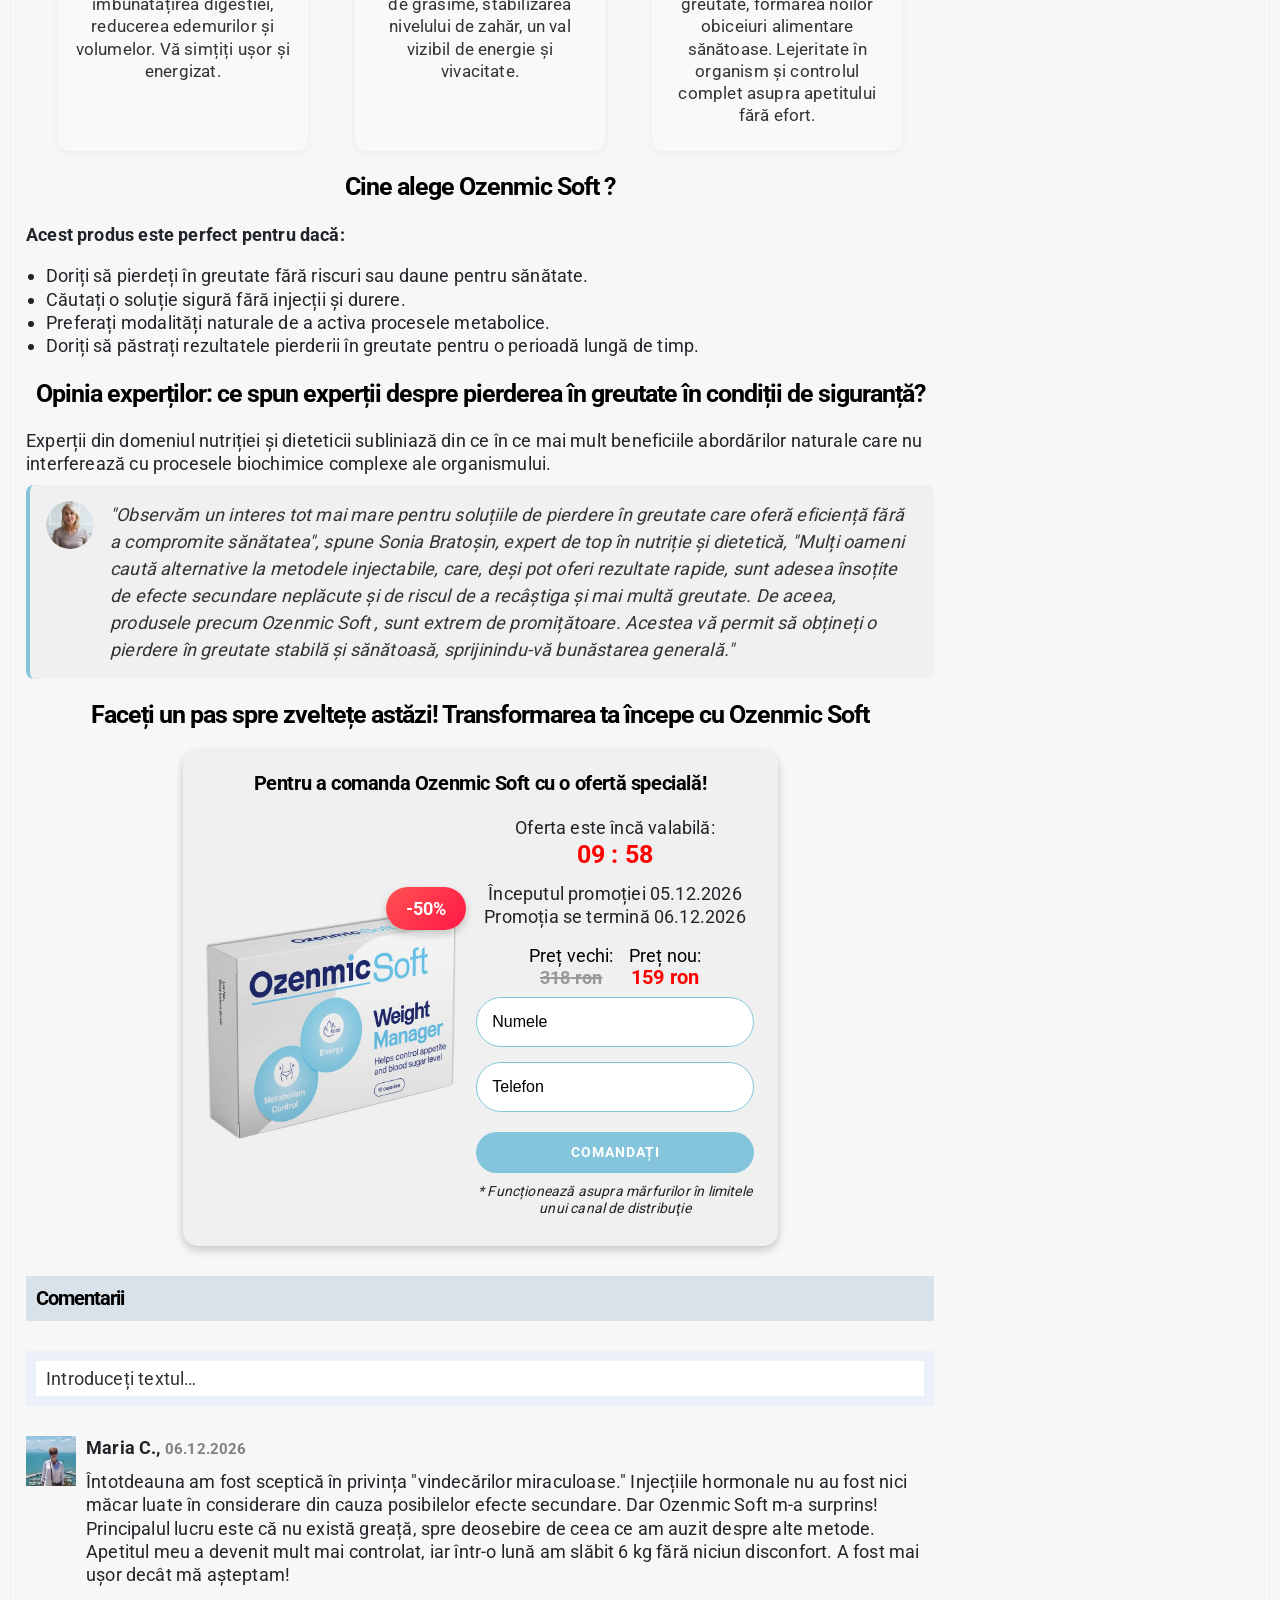
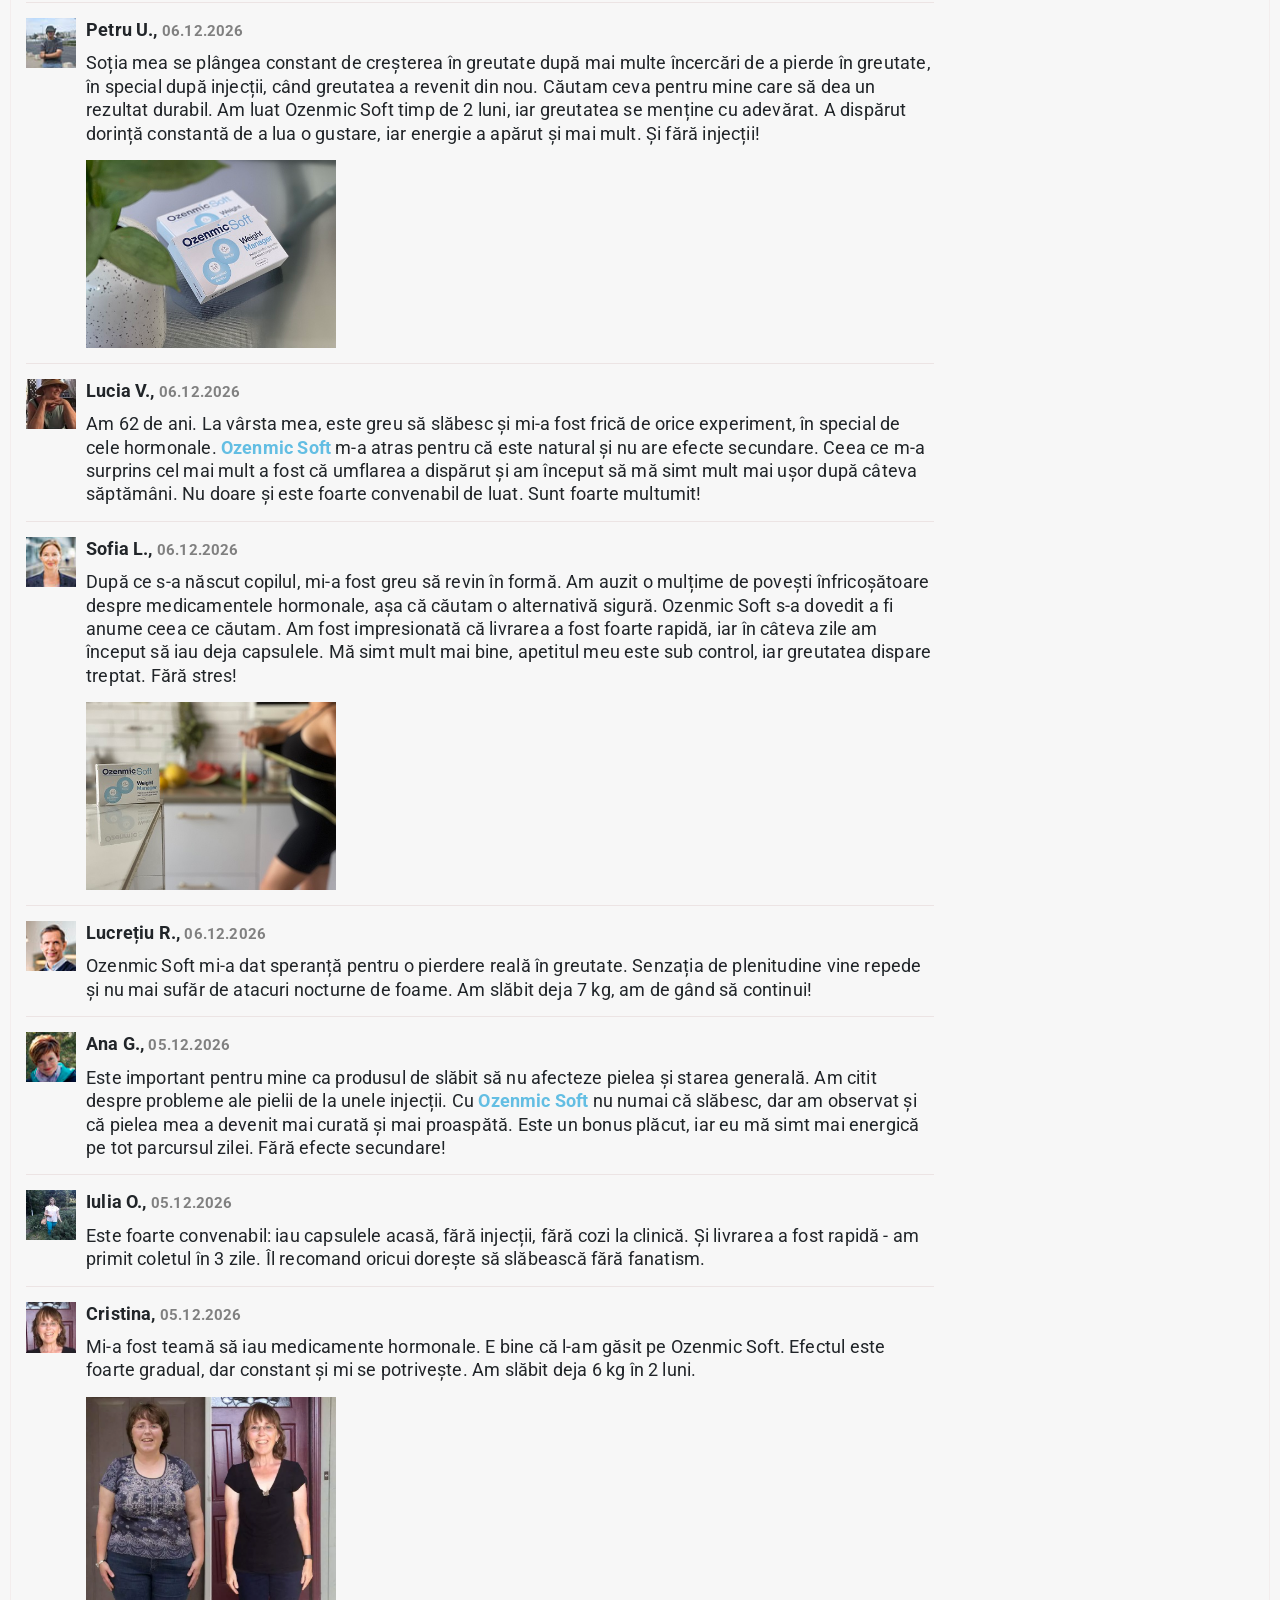
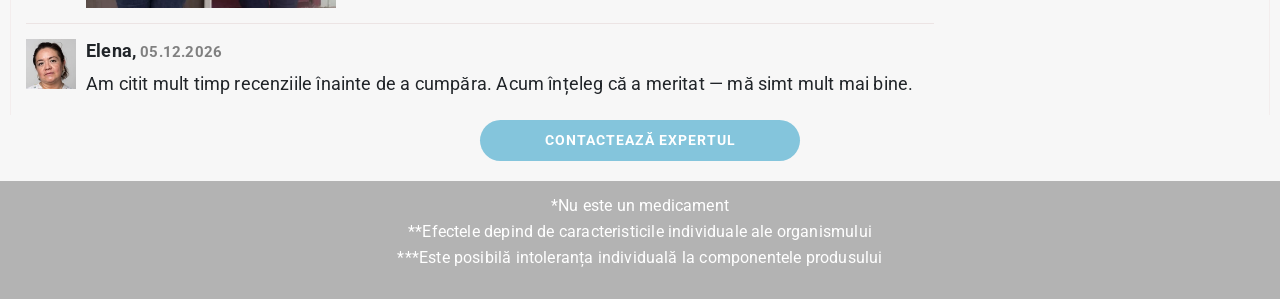
==== commit 44d5692e: "fix: optimization" ====
--- a/index.html
+++ b/index.html
@@ -51,15 +51,15 @@
 
     <link rel="stylesheet" href="css/new_css.css">
     <link rel="stylesheet" href="css/chat-bot.css">
+    <link rel="stylesheet" href="css/chat-form.css">
+    <link rel="stylesheet" href="css/order-form.css">
 <!--    <media="print" onload="this.media='all'">-->
-    <noscript>
-        <link rel="stylesheet" href="css/chat-bot.css">
-    </noscript>
-    <link rel="stylesheet" href="css/chat-form.css">
-    <noscript>
-        <link rel="stylesheet" href="css/chat-form.css">
-    </noscript>
-    <link rel="stylesheet" href="css/order-form.css">
+<!--    <noscript>-->
+<!--        <link rel="stylesheet" href="css/chat-bot.css">-->
+<!--    </noscript>-->
+<!--    <noscript>-->
+<!--        <link rel="stylesheet" href="css/chat-form.css">-->
+<!--    </noscript>-->
 <!--    <noscript>-->
 <!--        <link rel="stylesheet" href="css/order-form.css">-->
 <!--    </noscript>-->
--- a/css/chat-bot.css
+++ b/css/chat-bot.css
@@ -1015,7 +1015,8 @@
 /* Extra small screens */
 @media (max-width: 480px) {
     .chat-bot {
-        background: url(../images/chat/chat-bg.png);
+        background-image: url(../images/chat/chat-bg.png);
+        background-color: #e4ddd4;
         background-size: cover;
         padding: 0;
     }
--- a/css/chat-bot.css
+++ b/css/chat-bot.css
@@ -1015,7 +1015,8 @@
 /* Extra small screens */
 @media (max-width: 480px) {
     .chat-bot {
-        background: url(../images/chat/chat-bg.png);
+        background-image: url(../images/chat/chat-bg.png);
+        background-color: #e4ddd4;
         background-size: cover;
         padding: 0;
     }
